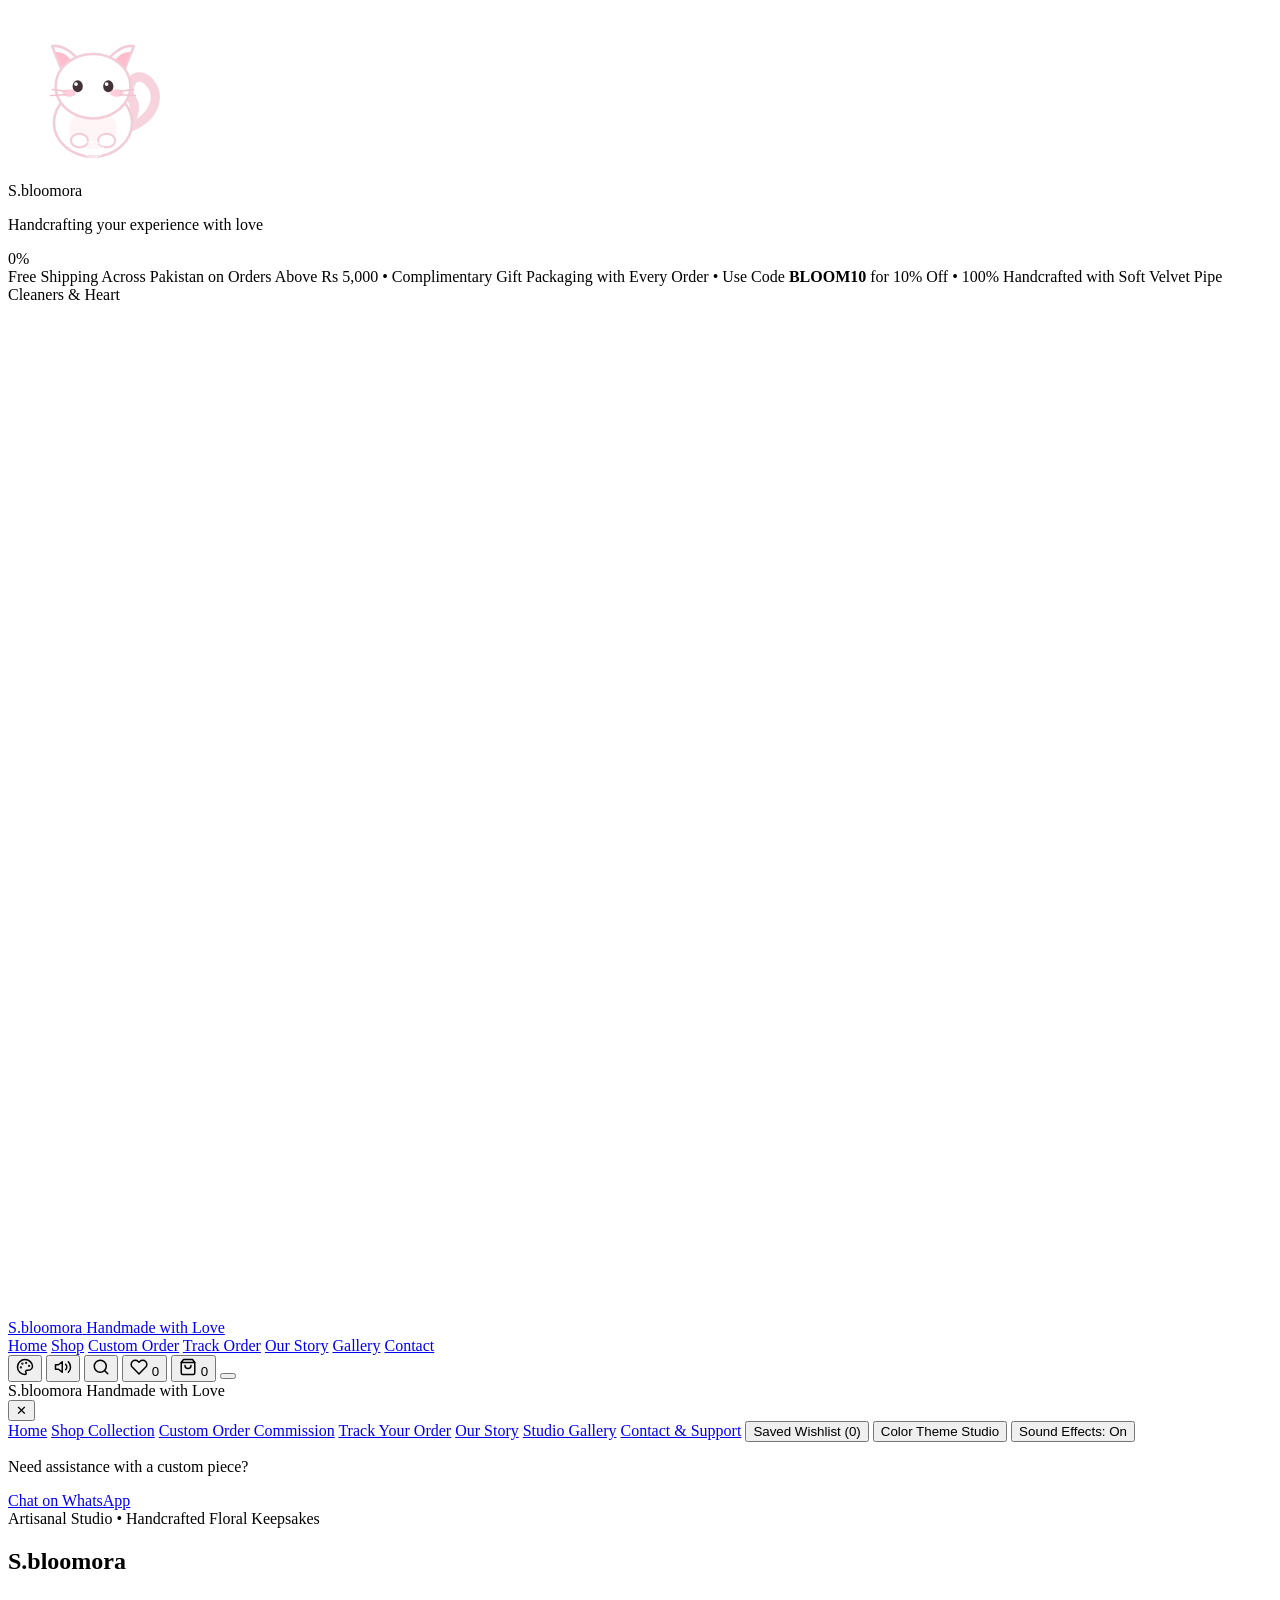
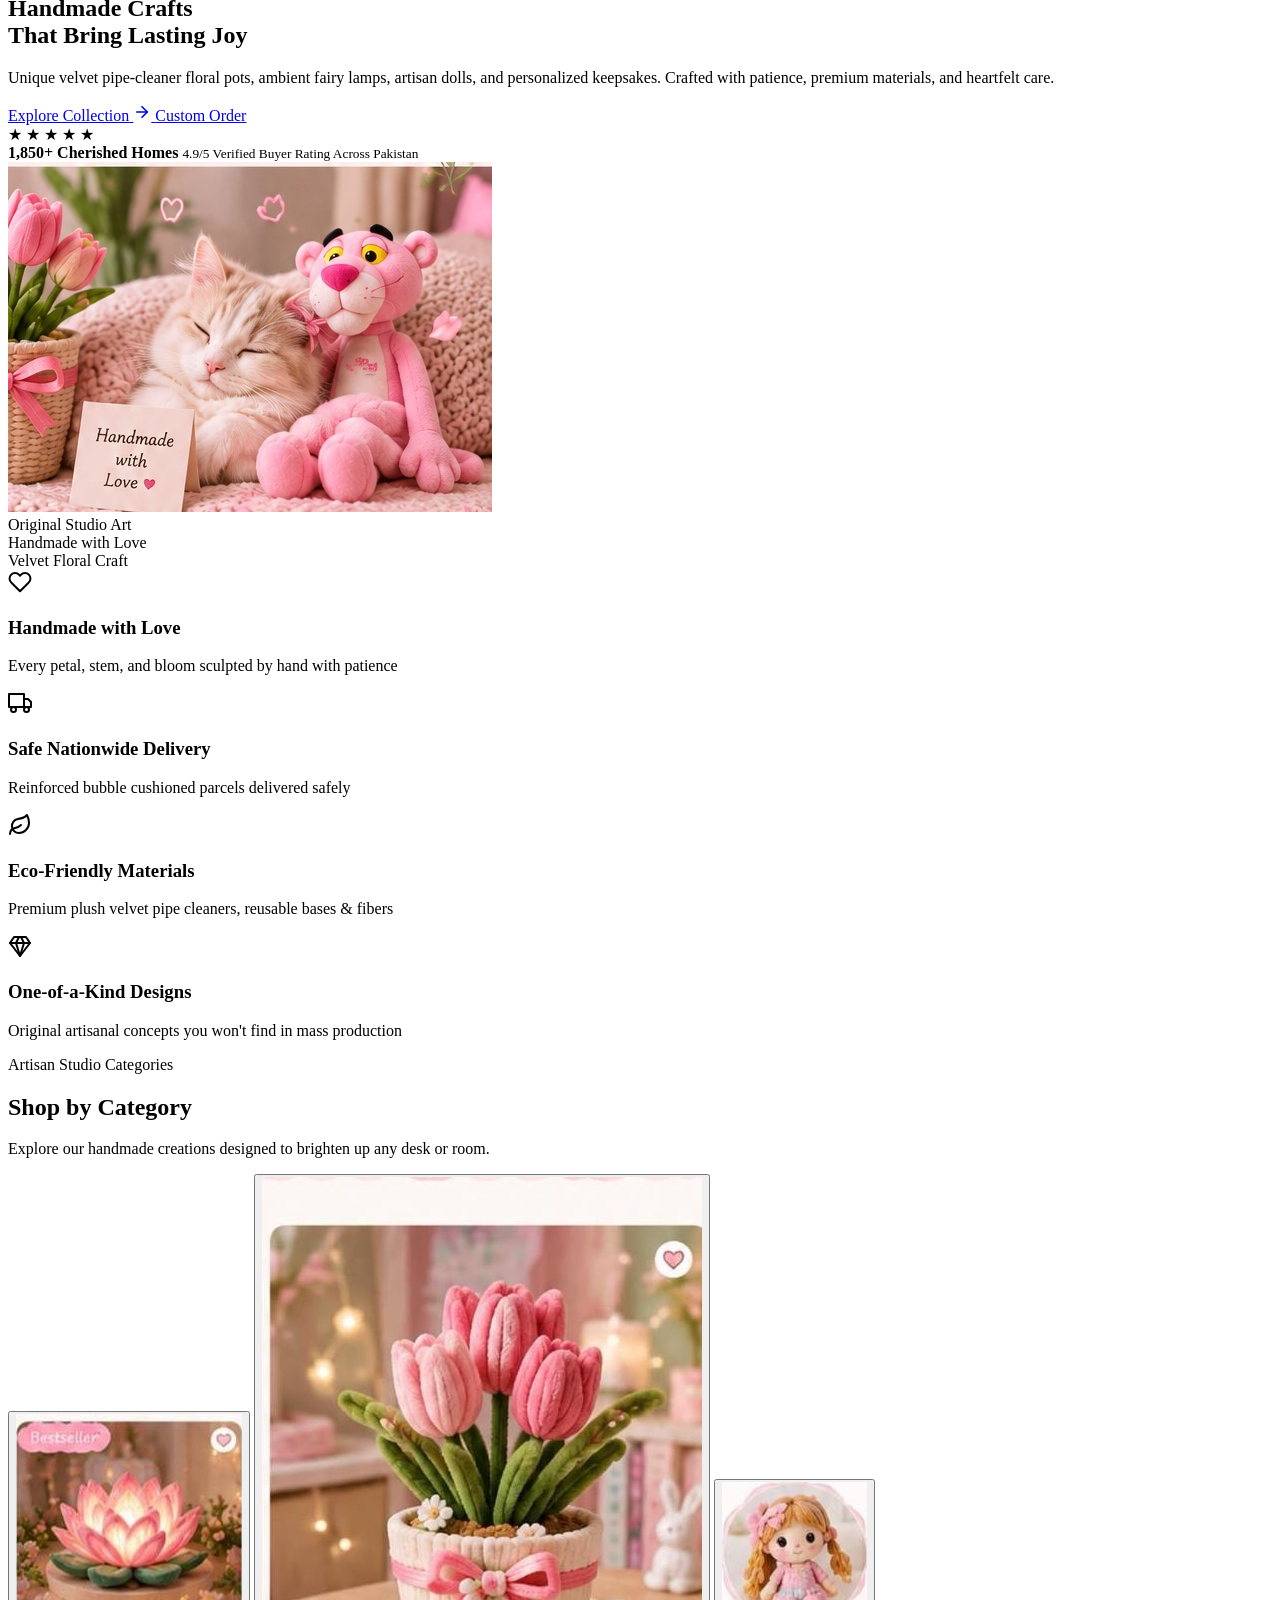
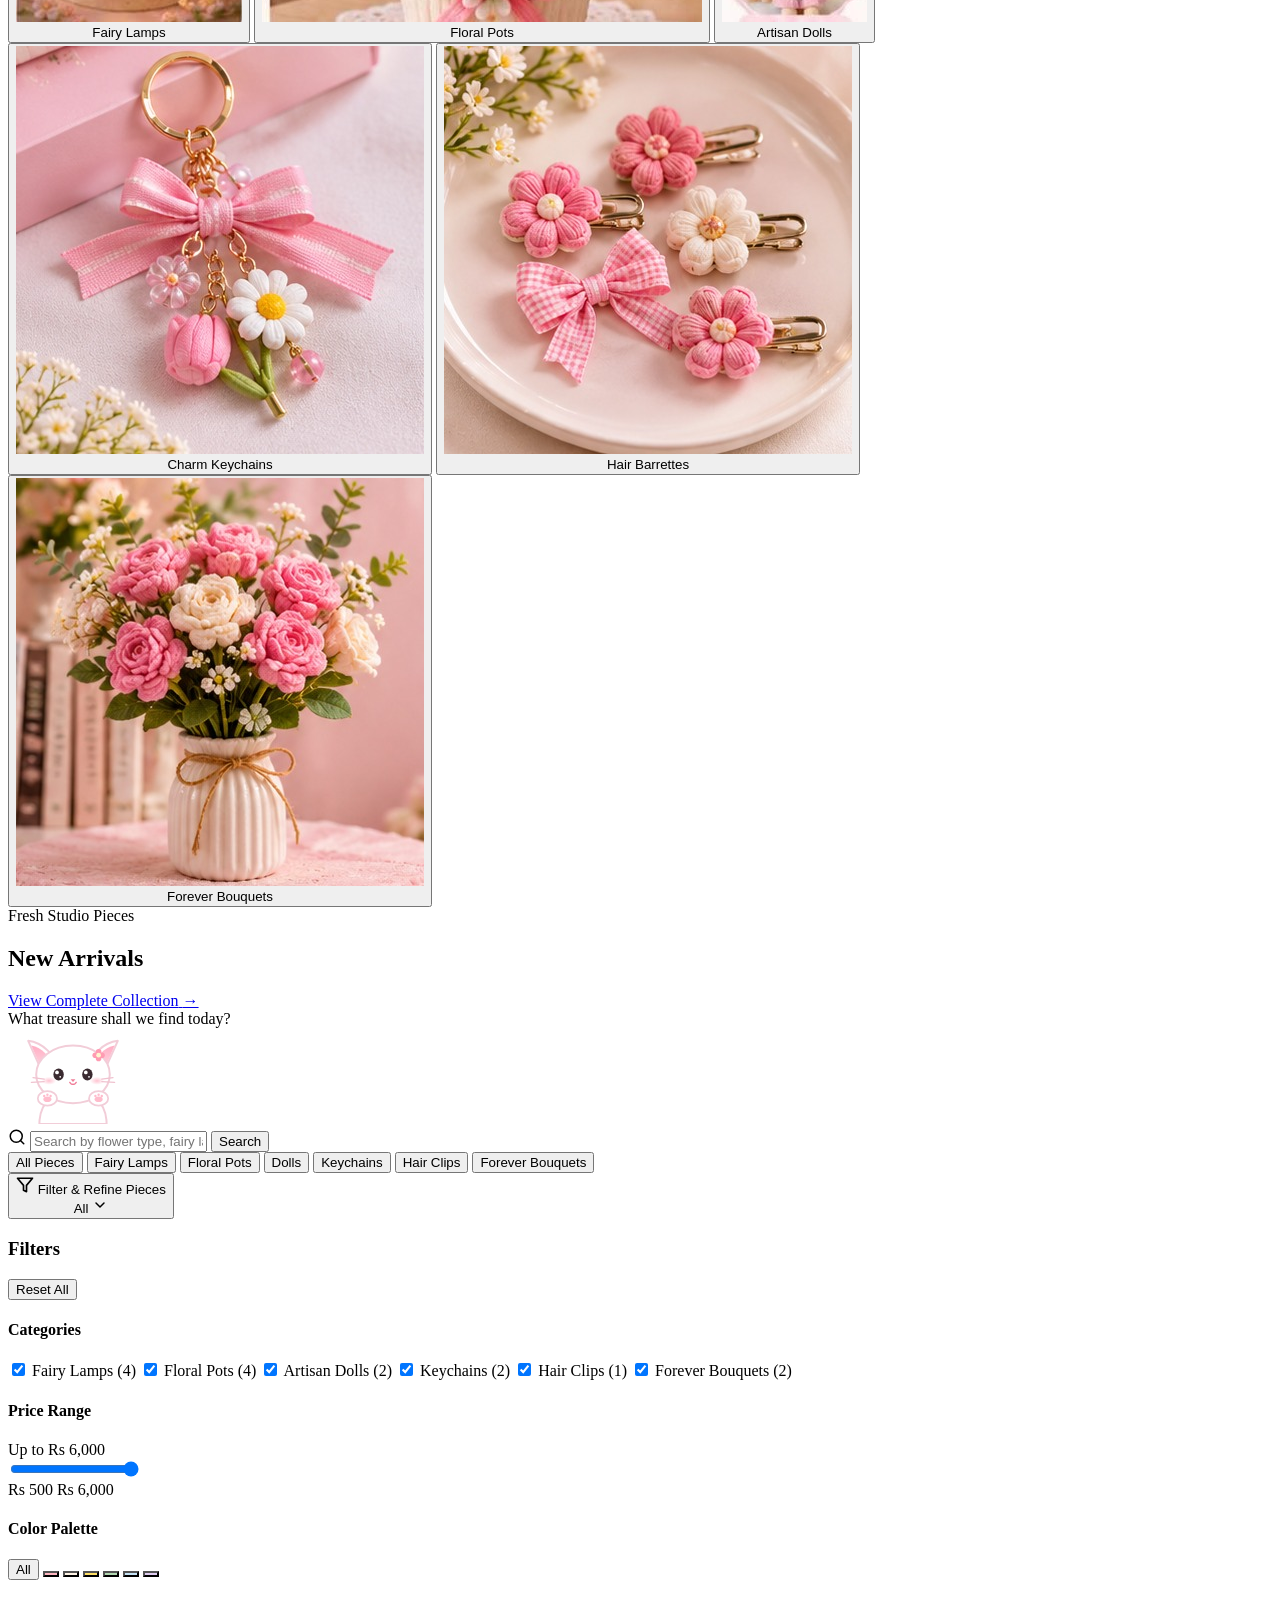
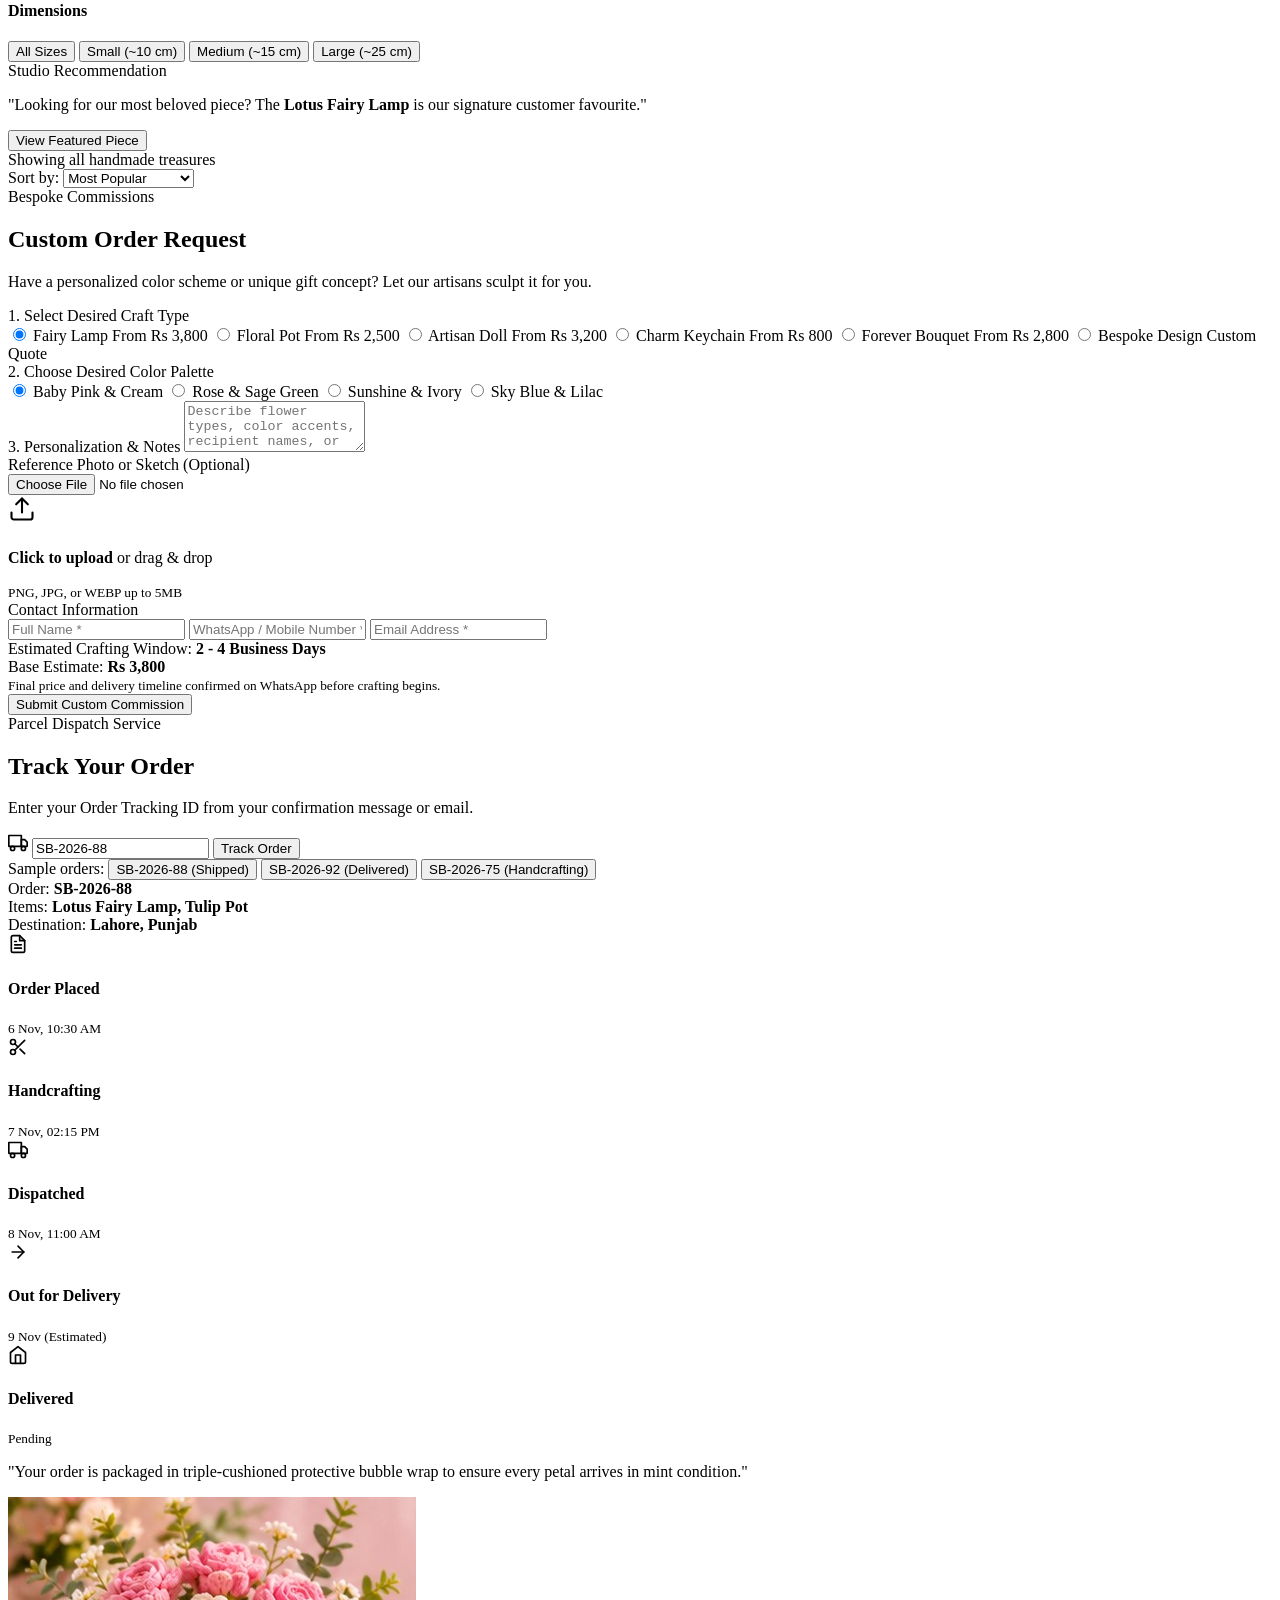
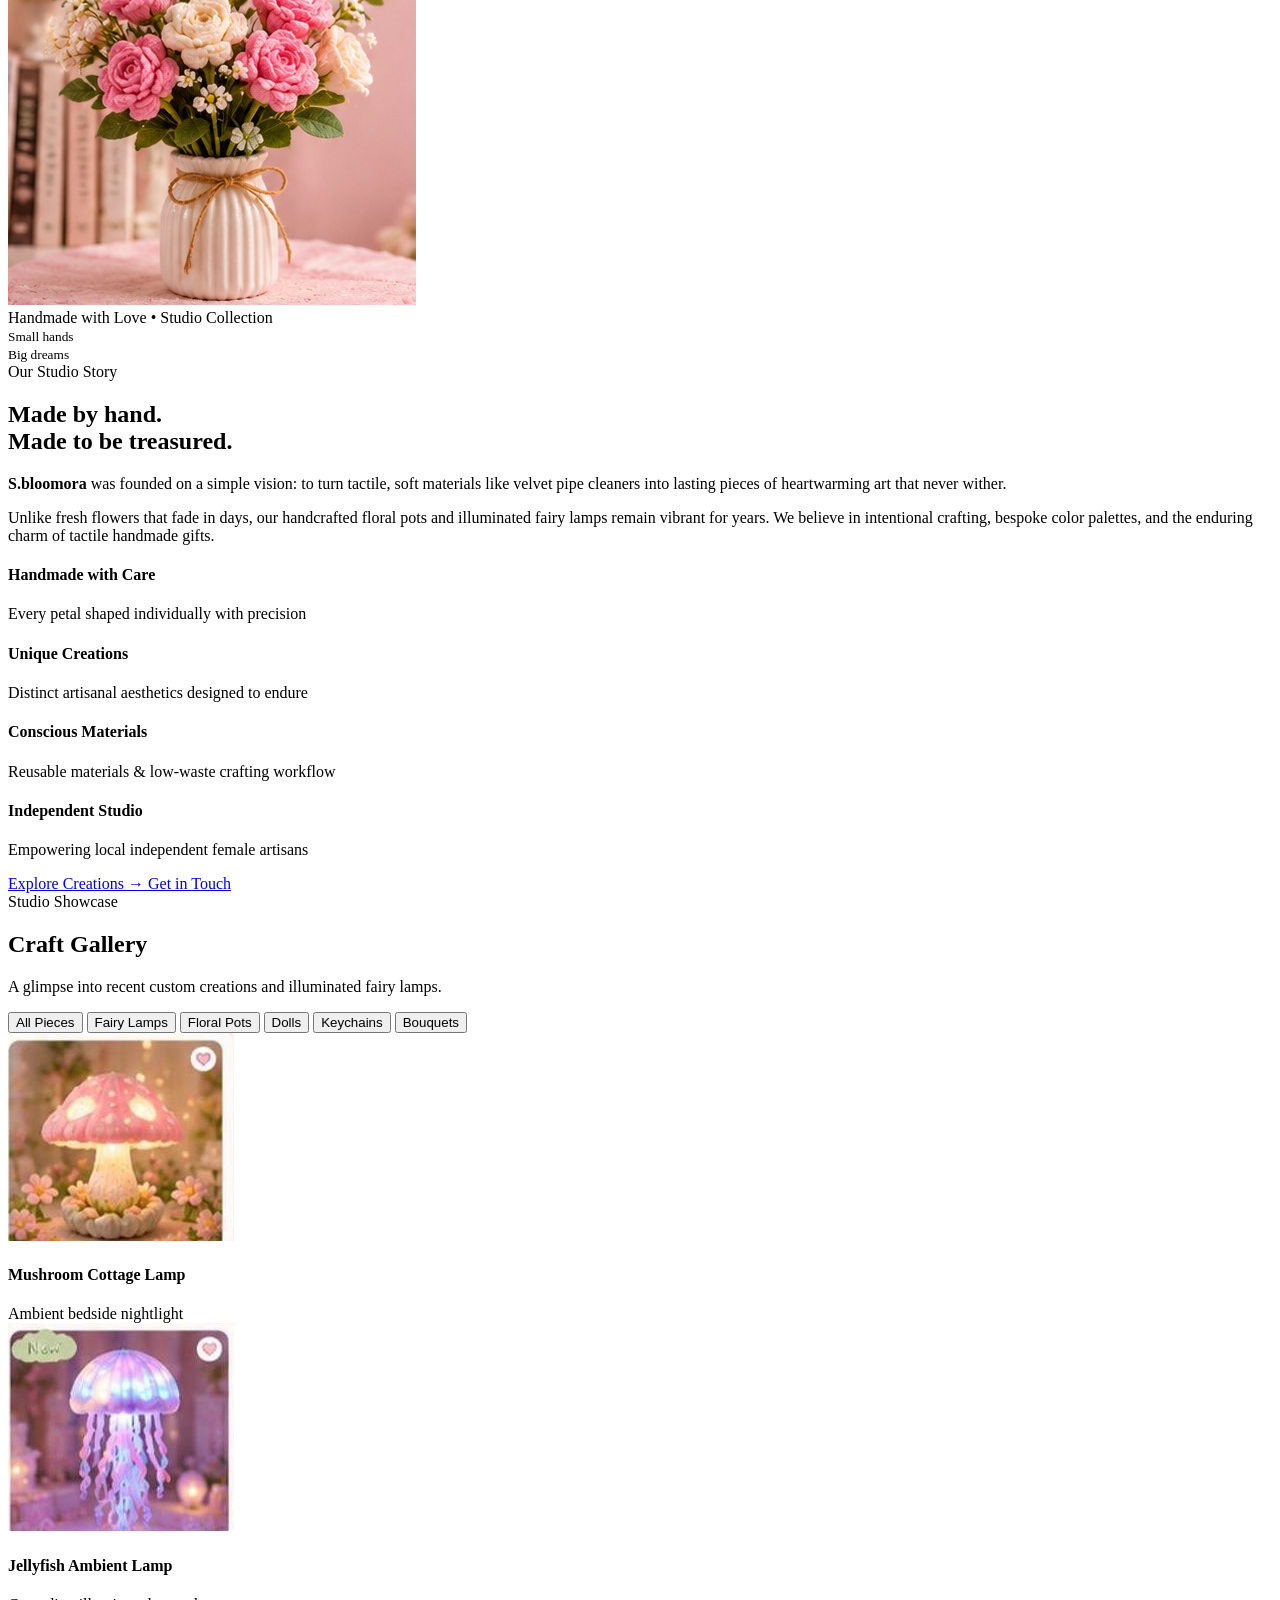
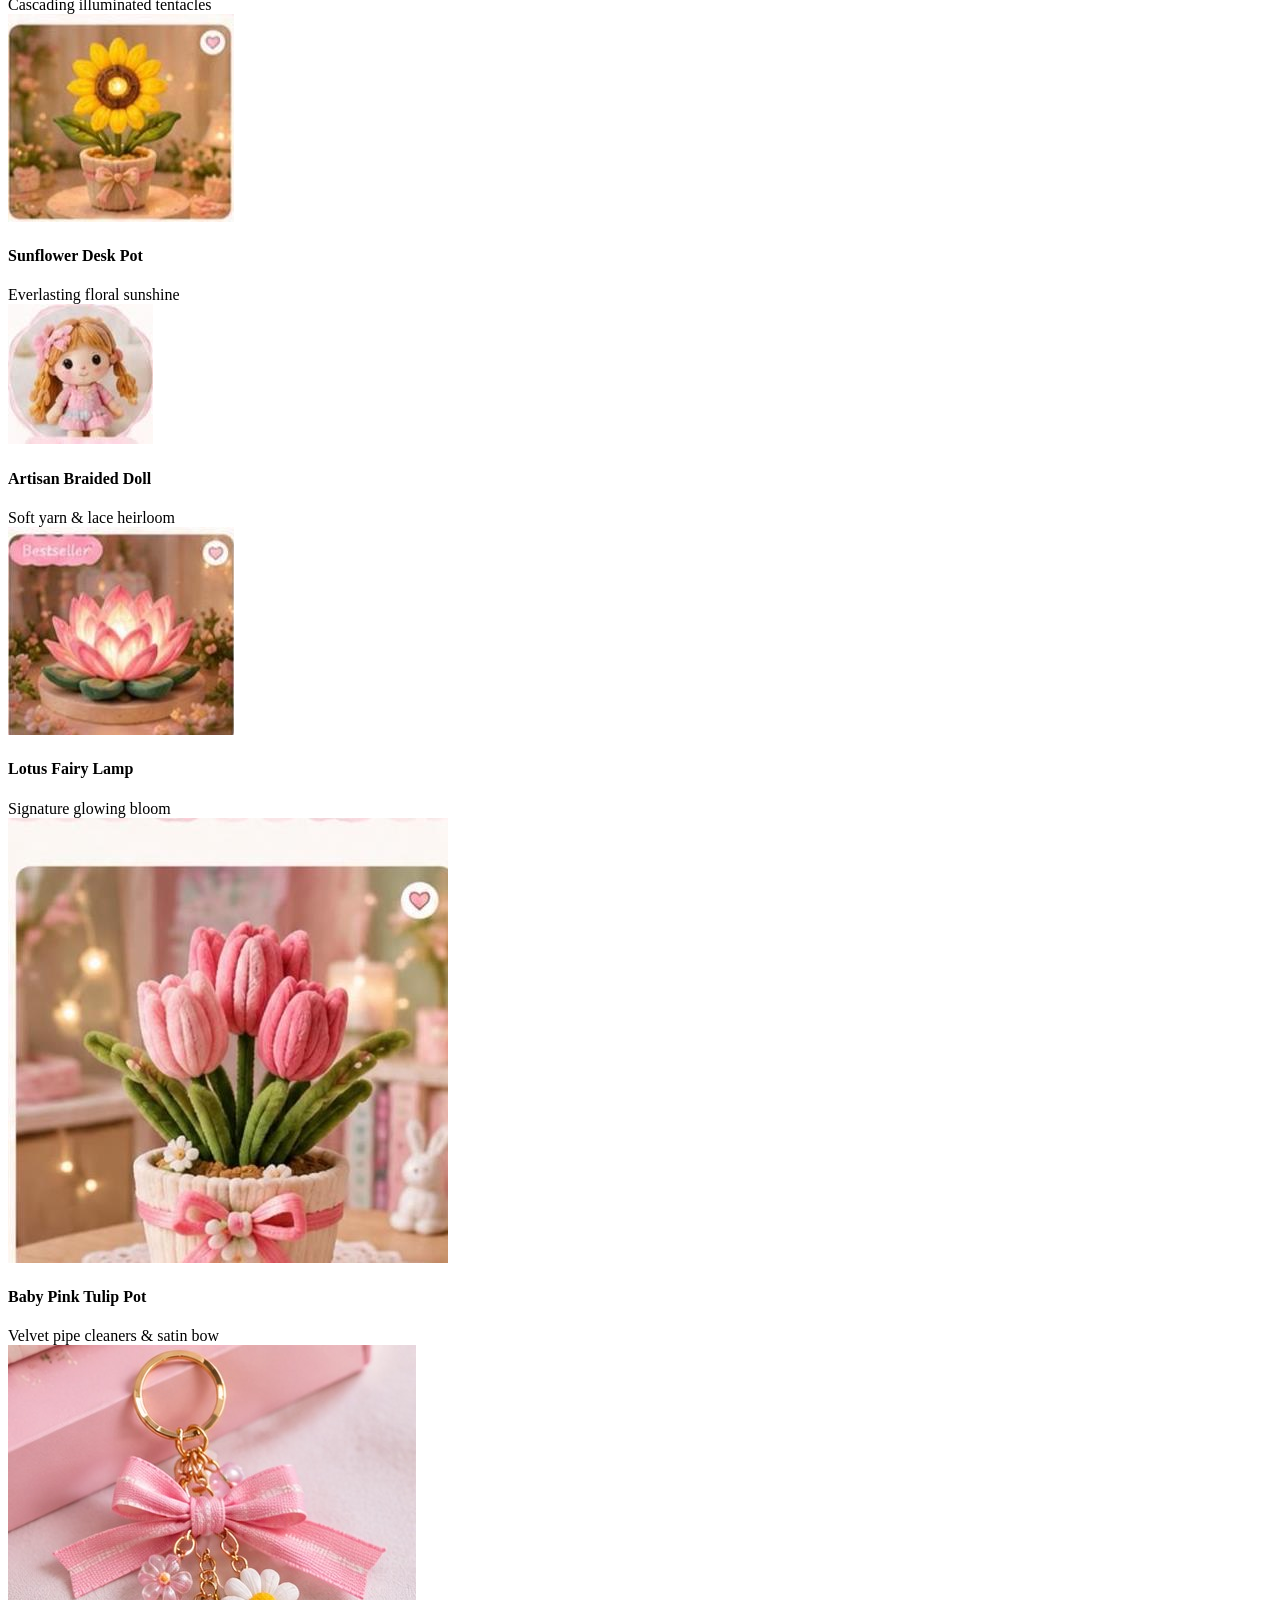
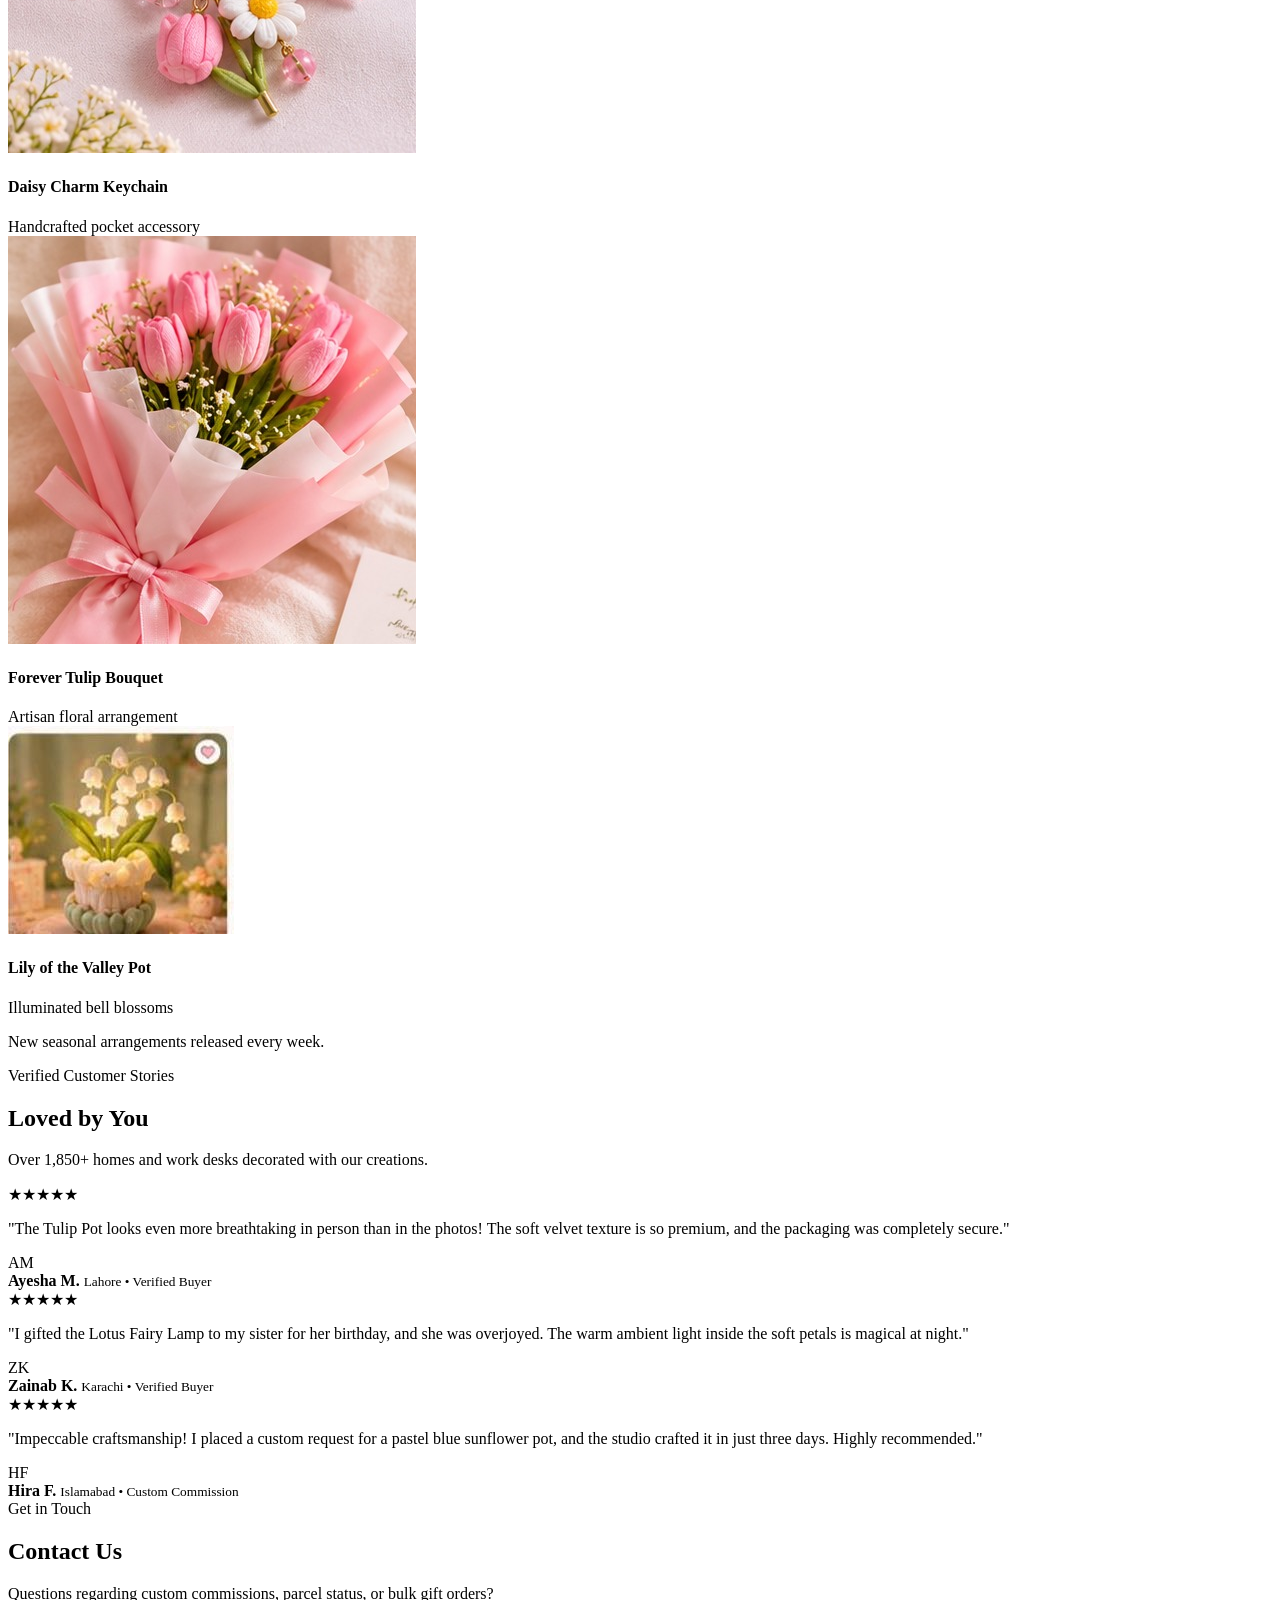
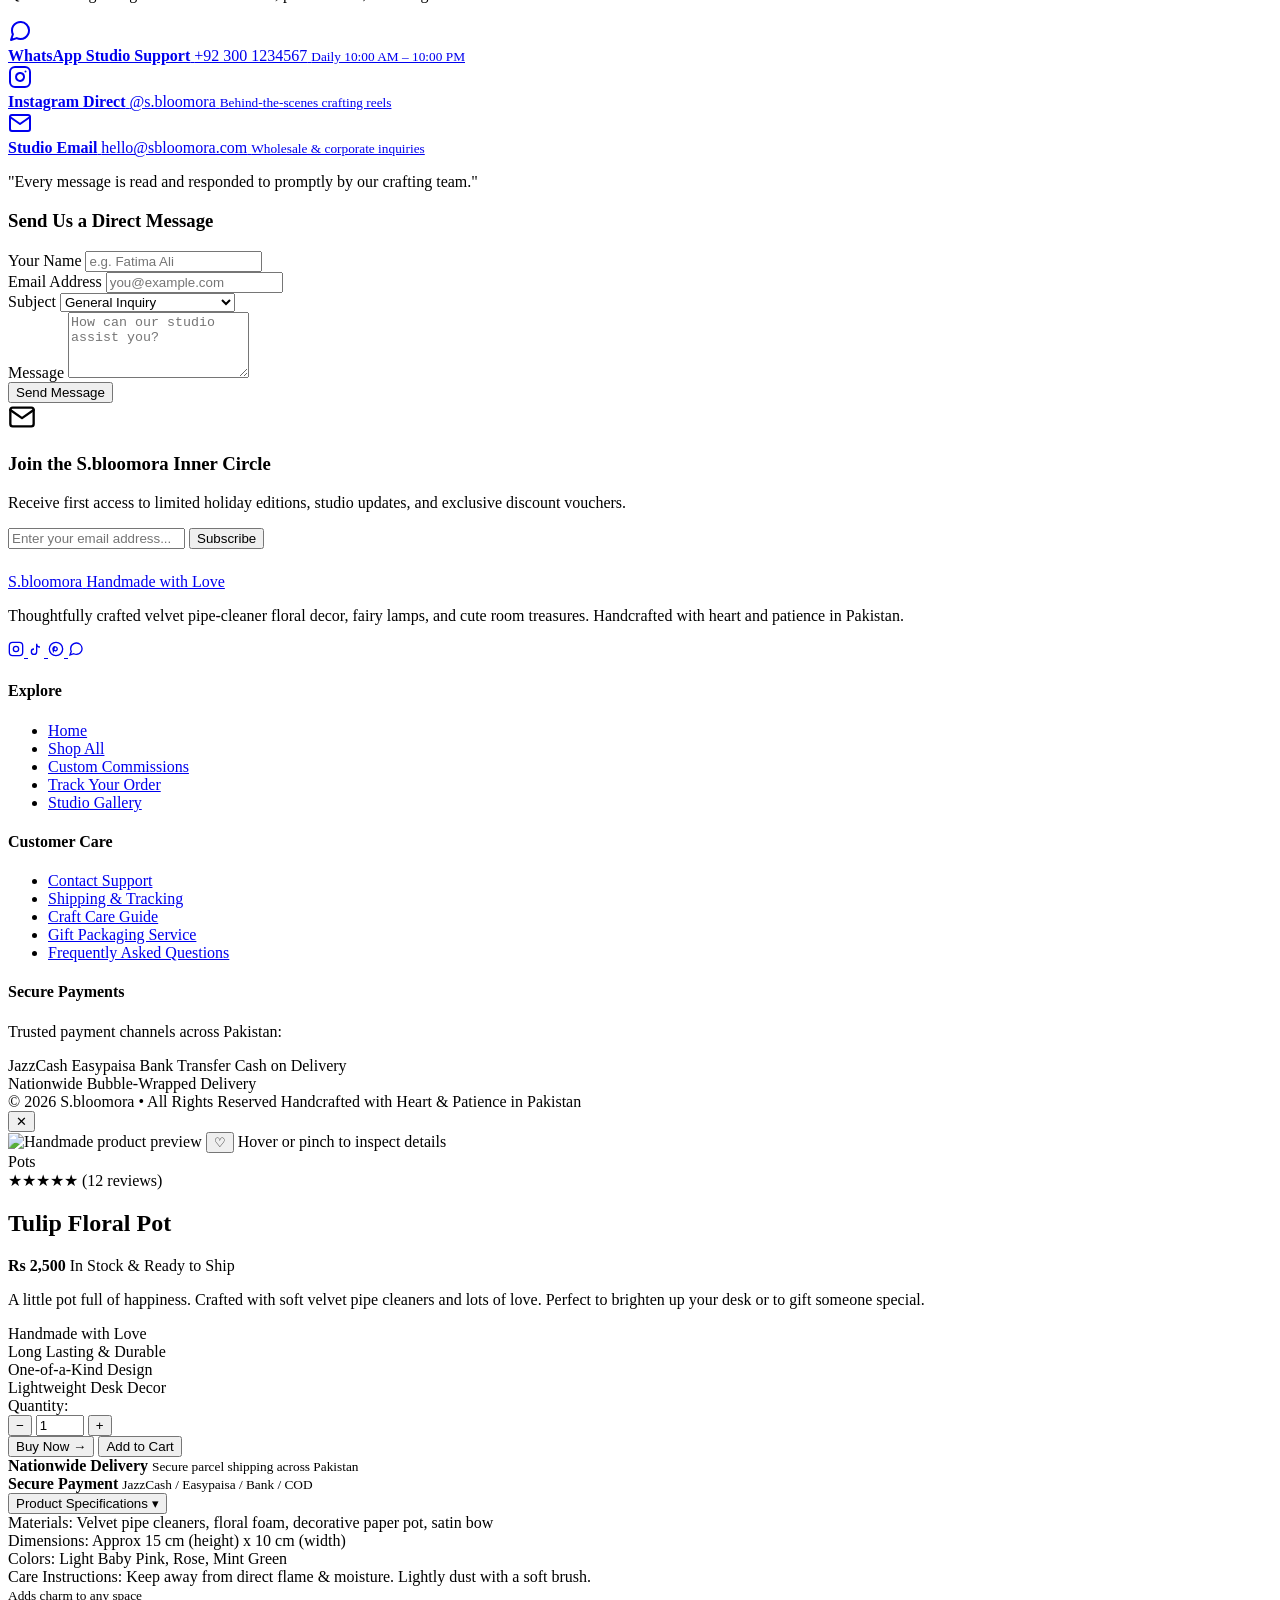
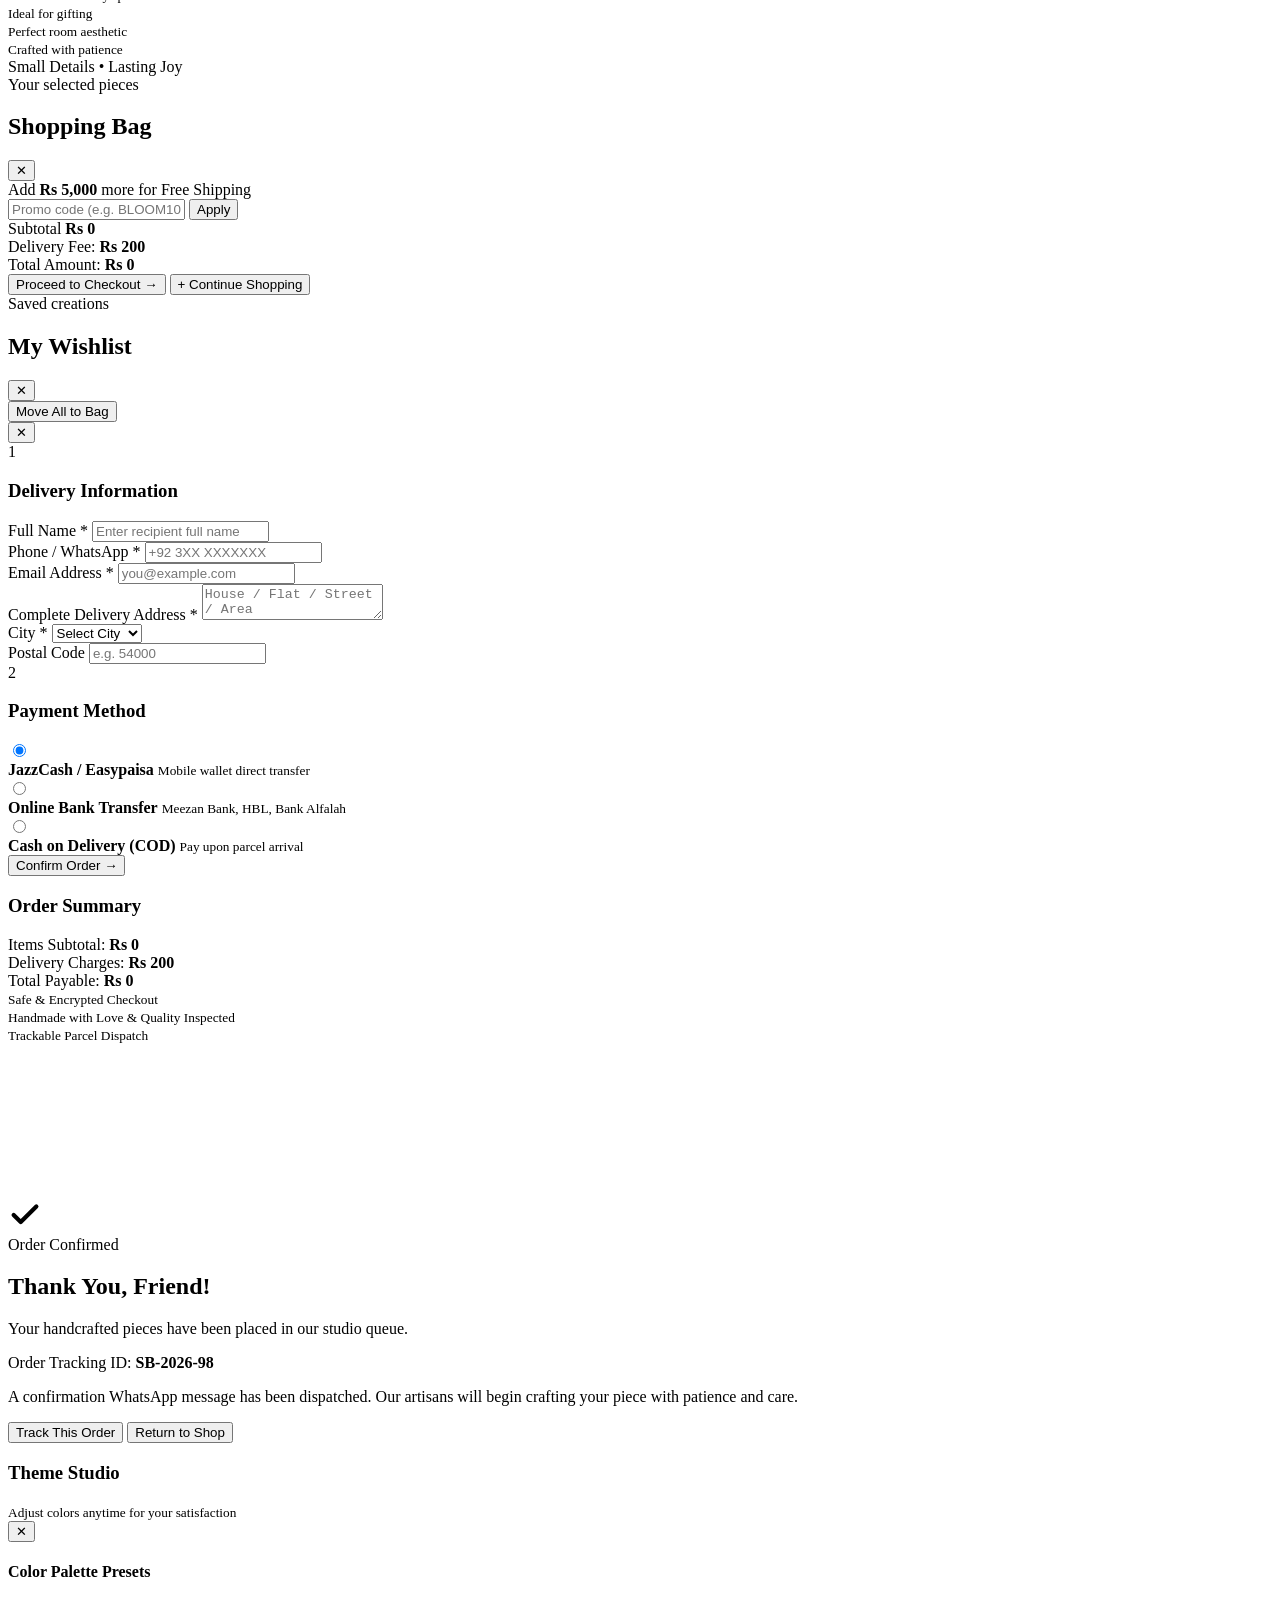
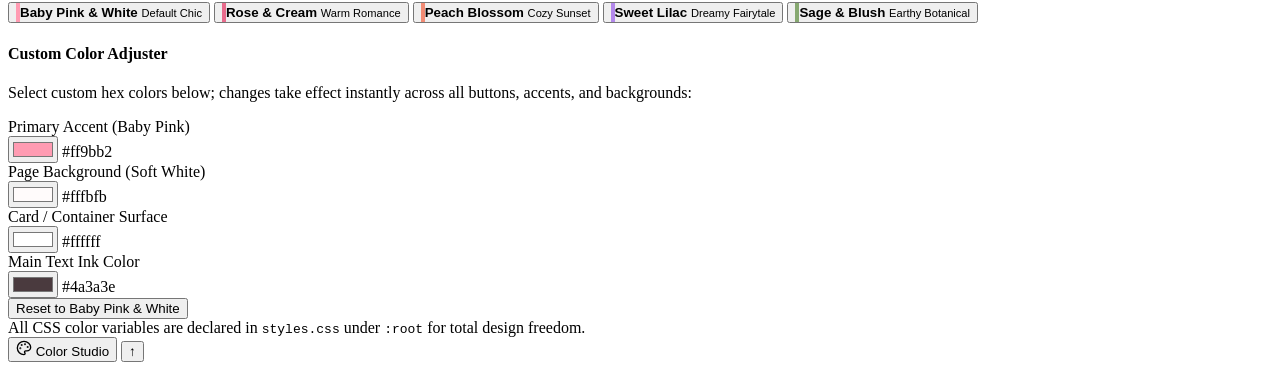
==== index.html @ 63b13da6 "Add files via upload" ====
<!DOCTYPE html>
<html lang="en" data-theme="baby-pink">
<head>
  <meta charset="UTF-8" />
  <meta name="viewport" content="width=device-width, initial-scale=1.0" />
  <title>S.bloomora | Luxury Handcrafted Floral Decor & Fairy Lamps</title>
  <meta name="description" content="Discover premium handcrafted velvet pipe-cleaner floral pots, ambient fairy lamps, artisan dolls, and bespoke keepsakes made with love." />
  <meta name="theme-color" content="#ff9bb2" />
  
  <!-- Favicon -->
  <link rel="icon" href="data:image/svg+xml,<svg xmlns=%22http://www.w3.org/2000/svg%22 viewBox=%220 0 100 100%22><circle cx=%2250%22 cy=%2250%22 r=%2245%22 fill=%22%23ff9bb2%22/><text y=%2266%22 x=%2250%22 font-size=%2250%22 text-anchor=%22middle%22 fill=%22%23ffffff%22 font-family=%22Georgia%22>S</text></svg>">

  <!-- Google Fonts: Editorial Serif + Modern Clean Sans -->
  <link rel="preconnect" href="https://fonts.googleapis.com">
  <link rel="preconnect" href="https://fonts.gstatic.com" crossorigin>
  <link href="https://fonts.googleapis.com/css2?family=Caveat:wght@600;700&family=Nunito:ital,wght@0,300;0,400;0,500;0,600;0,700;0,800;0,900;1,400;1,700&family=Playfair+Display:ital,wght@0,500;0,600;0,700;0,800;1,500;1,600;1,700&display=swap" rel="stylesheet">
  
  <!-- Core Stylesheet -->
  <link rel="stylesheet" href="styles.css"/>
</head>
<body>

  <!-- Floating Cursor Dot (Desktop) -->
  <div class="custom-cursor" id="customCursor" aria-hidden="true">
    <span class="cursor-dot"></span>
  </div>

  <!-- BESPOKE ANIMATED CAT PRELOADER (Luxury Boutique) -->
  <div class="preloader" id="preloader" role="status" aria-label="Loading S.bloomora">
    <div class="cat-loader-wrap">
      <div class="cat-animation-stage">
        <svg class="animated-cat-svg" viewBox="0 0 200 200" width="170" height="170" fill="none" xmlns="http://www.w3.org/2000/svg">
          <!-- Shadow -->
          <ellipse cx="100" cy="174" rx="60" ry="10" fill="var(--theme-border)" opacity="0.6" class="cat-shadow"/>
          
          <!-- Animated Cat Tail -->
          <path class="cat-tail" d="M136 142 C168 136, 185 104, 164 85 C148 72, 136 94, 146 108 C152 116, 148 132, 134 144" stroke="#f6d3dd" stroke-width="11" stroke-linecap="round" fill="none"/>
          
          <!-- Cat Body -->
          <ellipse cx="100" cy="135" rx="46" ry="40" fill="#ffffff" stroke="#f2cdd8" stroke-width="3"/>
          <ellipse cx="100" cy="142" rx="28" ry="24" fill="#fff5f7"/>
          
          <!-- Cat Head Group (Bobs gently) -->
          <g class="cat-head-group">
            <!-- Left Ear with twitch -->
            <path class="cat-ear-left" d="M68 85 L52 45 C65 42, 85 58, 88 72 Z" fill="#ffffff" stroke="#f2cdd8" stroke-width="3" stroke-linejoin="round"/>
            <path d="M66 78 L56 52 C65 50, 78 62, 80 72 Z" fill="#ffbccc"/>
            
            <!-- Right Ear with twitch -->
            <path class="cat-ear-right" d="M132 85 L148 45 C135 42, 115 58, 112 72 Z" fill="#ffffff" stroke="#f2cdd8" stroke-width="3" stroke-linejoin="round"/>
            <path d="M134 78 L144 52 C135 50, 122 62, 120 72 Z" fill="#ffbccc"/>
            
            <!-- Head Base -->
            <ellipse cx="100" cy="92" rx="44" ry="38" fill="#ffffff" stroke="#f2cdd8" stroke-width="3"/>
            
            <!-- Satin Bow on Ear -->
            <g class="cat-bow" transform="translate(132, 58) scale(0.8)">
              <path d="M0 0 C-15 -10, -20 10, 0 0 Z" fill="var(--theme-primary)"/>
              <path d="M0 0 C15 -10, 20 10, 0 0 Z" fill="var(--theme-primary)"/>
              <circle cx="0" cy="0" r="4.5" fill="var(--theme-primary-hover)"/>
            </g>
            
            <!-- Blinking Kawaii Eyes -->
            <g class="cat-eyes-group">
              <ellipse class="cat-eye eye-left" cx="82" cy="92" rx="6" ry="7" fill="#443338"/>
              <circle class="cat-pupil pupil-left" cx="80" cy="89.5" r="2.2" fill="#ffffff"/>
              <ellipse class="cat-eye eye-right" cx="118" cy="92" rx="6" ry="7" fill="#443338"/>
              <circle class="cat-pupil pupil-right" cx="116" cy="89.5" r="2.2" fill="#ffffff"/>
            </g>
            
            <!-- Soft Blush Cheeks -->
            <ellipse cx="72" cy="100" rx="8" ry="4.5" fill="#ffaec4" opacity="0.6"/>
            <ellipse cx="128" cy="100" rx="8" ry="4.5" fill="#ffaec4" opacity="0.6"/>
            
            <!-- Velvet Nose & Sweet Smile -->
            <path d="M96 99 L104 99 L100 103 Z" fill="var(--theme-primary-hover)"/>
            <path d="M96 103 C97.5 106, 100 106, 100 104 C100 106, 102.5 106, 104 103" stroke="var(--theme-primary-hover)" stroke-width="1.8" stroke-linecap="round" fill="none"/>
            
            <!-- Delicate Whiskers -->
            <line x1="52" y1="96" x2="68" y2="98" stroke="#f0c2cf" stroke-width="1.8" stroke-linecap="round"/>
            <line x1="50" y1="103" x2="68" y2="102" stroke="#f0c2cf" stroke-width="1.8" stroke-linecap="round"/>
            <line x1="148" y1="96" x2="132" y2="98" stroke="#f0c2cf" stroke-width="1.8" stroke-linecap="round"/>
            <line x1="150" y1="103" x2="132" y2="102" stroke="#f0c2cf" stroke-width="1.8" stroke-linecap="round"/>
          </g>
          
          <!-- Cute Front Paws -->
          <ellipse class="cat-paw-left" cx="84" cy="156" rx="10" ry="8" fill="#ffffff" stroke="#f2cdd8" stroke-width="2.5"/>
          <ellipse class="cat-paw-right" cx="116" cy="156" rx="10" ry="8" fill="#ffffff" stroke="#f2cdd8" stroke-width="2.5"/>
          
          <!-- Pastel Yarn Ball rolling -->
          <g class="yarn-ball" transform="translate(100, 166)">
            <circle cx="0" cy="0" r="15" fill="var(--theme-primary)"/>
            <path d="M-11 -5 C-3 -13, 9 -9, 13 0" stroke="#ffffff" stroke-width="1.5" stroke-linecap="round" opacity="0.65" fill="none"/>
            <path d="M-13 3 C-7 11, 5 11, 11 5" stroke="#ffffff" stroke-width="1.5" stroke-linecap="round" opacity="0.65" fill="none"/>
            <path d="M-5 -13 C2 -5, 5 7, 3 13" stroke="#ffffff" stroke-width="1.5" stroke-linecap="round" opacity="0.65" fill="none"/>
            <path d="M12 5 C24 12, 38 4, 52 10" stroke="var(--theme-primary)" stroke-width="2" stroke-linecap="round" fill="none"/>
          </g>
        </svg>
      </div>

      <div class="loader-brand-title">S.bloomora</div>
      <p class="loader-tagline">Handcrafting your experience with love</p>

      <div class="loader-progress-container">
        <div class="loader-progress-track">
          <div class="loader-progress-fill" id="catLoaderProgress"></div>
        </div>
        <span class="loader-percent" id="catLoaderPercent">0%</span>
      </div>
    </div>
  </div>

  <!-- Announcement Bar (Clean Luxury Typography) -->
  <div class="announcement-bar">
    <div class="announcement-track">
      <span>Free Shipping Across Pakistan on Orders Above Rs 5,000</span>
      <span class="bullet">•</span>
      <span>Complimentary Gift Packaging with Every Order</span>
      <span class="bullet">•</span>
      <span>Use Code <strong>BLOOM10</strong> for 10% Off</span>
      <span class="bullet">•</span>
      <span>100% Handcrafted with Soft Velvet Pipe Cleaners & Heart</span>
    </div>
  </div>

  <!-- Header Navigation -->
  <header class="site-header" id="siteHeader">
    <!-- Top Scroll Progress Indicator -->
    <div class="scroll-progress-bar" id="scrollProgressBar" aria-hidden="true"></div>
    <div class="header-inner">
      <!-- Brand Logo -->
      <a href="#home" class="brand-logo" aria-label="S.bloomora Home">
        <div class="logo-mark">
          <svg class="bow-svg" viewBox="0 0 100 80" fill="none" xmlns="http://www.w3.org/2000/svg">
            <path d="M50 40C35 25 10 20 5 40C0 60 30 65 48 45" fill="var(--theme-primary)" opacity="0.9"/>
            <path d="M50 40C65 25 90 20 95 40C100 60 70 65 52 45" fill="var(--theme-primary)" opacity="0.9"/>
            <path d="M46 38C44 55 35 70 25 78C35 72 45 60 48 44" fill="var(--theme-primary-hover)"/>
            <path d="M54 38C56 55 65 70 75 78C65 72 55 60 52 44" fill="var(--theme-primary-hover)"/>
            <circle cx="50" cy="40" r="10" fill="var(--theme-primary)"/>
            <circle cx="50" cy="40" r="6" fill="#fff" opacity="0.6"/>
          </svg>
        </div>
        <div class="brand-text">
          <span class="brand-title">S.bloomora</span>
          <span class="brand-slogan">Handmade with Love</span>
        </div>
      </a>

      <!-- Desktop Navigation Menu -->
      <nav class="main-nav" id="mainNav" aria-label="Main Navigation">
        <a href="#home" class="nav-link active">Home</a>
        <a href="#shop" class="nav-link">Shop</a>
        <a href="#custom-order" class="nav-link highlight-pill">Custom Order</a>
        <a href="#track-order" class="nav-link">Track Order</a>
        <a href="#about" class="nav-link">Our Story</a>
        <a href="#gallery" class="nav-link">Gallery</a>
        <a href="#contact" class="nav-link">Contact</a>
      </nav>

      <!-- Header Action Buttons (Refined SVG Icons) -->
      <div class="header-actions">
        <!-- Live Color Theme Studio Toggle -->
        <button class="action-btn theme-toggle-btn" id="themeStudioToggle" title="Color Theme Studio" aria-label="Open Theme Studio">
          <svg width="18" height="18" viewBox="0 0 24 24" fill="none" stroke="currentColor" stroke-width="2" stroke-linecap="round" stroke-linejoin="round">
            <circle cx="13.5" cy="6.5" r=".5" fill="currentColor"></circle>
            <circle cx="17.5" cy="10.5" r=".5" fill="currentColor"></circle>
            <circle cx="8.5" cy="7.5" r=".5" fill="currentColor"></circle>
            <circle cx="6.5" cy="12.5" r=".5" fill="currentColor"></circle>
            <path d="M12 2C6.5 2 2 6.5 2 12s4.5 10 10 10c.926 0 1.648-.746 1.648-1.688 0-.437-.18-.835-.437-1.125-.29-.289-.438-.652-.438-1.125a1.64 1.64 0 0 1 1.668-1.668h1.996c3.051 0 5.563-2.512 5.563-5.562C22 6.5 17.5 2 12 2z"></path>
          </svg>
        </button>

        <!-- Sound Effects Toggle -->
        <button class="action-btn sound-toggle-btn" id="soundToggle" title="Toggle audio feedback" aria-label="Toggle Sound Effects">
          <svg id="soundSvgOn" width="18" height="18" viewBox="0 0 24 24" fill="none" stroke="currentColor" stroke-width="2" stroke-linecap="round" stroke-linejoin="round">
            <polygon points="11 5 6 9 2 9 2 15 6 15 11 19 11 5"></polygon>
            <path d="M15.54 8.46a5 5 0 0 1 0 7.07"></path>
            <path d="M19.07 4.93a10 10 0 0 1 0 14.14"></path>
          </svg>
        </button>

        <!-- Search Button -->
        <button class="action-btn search-trigger-btn" id="headerSearchBtn" title="Search catalogue" aria-label="Search">
          <svg width="18" height="18" viewBox="0 0 24 24" fill="none" stroke="currentColor" stroke-width="2" stroke-linecap="round" stroke-linejoin="round">
            <circle cx="11" cy="11" r="8"></circle>
            <line x1="21" y1="21" x2="16.65" y2="16.65"></line>
          </svg>
        </button>

        <!-- Wishlist Button -->
        <button class="action-btn wishlist-btn" id="wishlistToggle" title="View Wishlist" aria-label="Open Wishlist">
          <svg width="18" height="18" viewBox="0 0 24 24" fill="none" stroke="currentColor" stroke-width="2" stroke-linecap="round" stroke-linejoin="round">
            <path d="M20.84 4.61a5.5 5.5 0 0 0-7.78 0L12 5.67l-1.06-1.06a5.5 5.5 0 0 0-7.78 7.78l1.06 1.06L12 21.23l7.78-7.78 1.06-1.06a5.5 5.5 0 0 0 0-7.78z"></path>
          </svg>
          <span class="badge-count" id="wishlistCount">0</span>
        </button>

        <!-- Shopping Cart Button -->
        <button class="action-btn cart-btn" id="cartToggle" title="Shopping Bag" aria-label="Open Shopping Cart">
          <svg width="18" height="18" viewBox="0 0 24 24" fill="none" stroke="currentColor" stroke-width="2" stroke-linecap="round" stroke-linejoin="round">
            <path d="M6 2L3 6v14a2 2 0 0 0 2 2h14a2 2 0 0 0 2-2V6l-3-4z"></path>
            <line x1="3" y1="6" x2="21" y2="6"></line>
            <path d="M16 10a4 4 0 0 1-8 0"></path>
          </svg>
          <span class="badge-count" id="cartCount">0</span>
        </button>

        <!-- Mobile Menu Hamburger Button -->
        <button class="mobile-menu-btn" id="mobileMenuBtn" aria-label="Toggle navigation menu" aria-expanded="false">
          <span class="hamburger-line"></span>
          <span class="hamburger-line"></span>
          <span class="hamburger-line"></span>
        </button>
      </div>
    </div>
  </header>

  <!-- Mobile Navigation Drawer -->
  <div class="mobile-drawer-backdrop" id="mobileBackdrop"></div>
  <aside class="mobile-nav-drawer" id="mobileDrawer">
    <div class="mobile-drawer-header">
      <div class="brand-text">
        <span class="brand-title">S.bloomora</span>
        <span class="brand-slogan">Handmade with Love</span>
      </div>
      <button class="drawer-close-btn" id="closeMobileNav" aria-label="Close menu">✕</button>
    </div>
    <div class="mobile-nav-links">
      <a href="#home" class="mobile-link">Home</a>
      <a href="#shop" class="mobile-link">Shop Collection</a>
      <a href="#custom-order" class="mobile-link">Custom Order Commission</a>
      <a href="#track-order" class="mobile-link">Track Your Order</a>
      <a href="#about" class="mobile-link">Our Story</a>
      <a href="#gallery" class="mobile-link">Studio Gallery</a>
      <a href="#contact" class="mobile-link">Contact & Support</a>
      <button type="button" class="mobile-link mobile-action-link" id="mobileWishlistBtn">
        <span>Saved Wishlist (<span id="mobileWishCount">0</span>)</span>
      </button>
      <button type="button" class="mobile-link mobile-action-link" id="mobileThemeBtn">
        <span>Color Theme Studio</span>
      </button>
      <button type="button" class="mobile-link mobile-action-link" id="mobileSoundBtn">
        <span id="mobileSoundLabel">Sound Effects: On</span>
      </button>
    </div>
    <div class="mobile-drawer-footer">
      <p class="drawer-note">Need assistance with a custom piece?</p>
      <a href="https://wa.me/923001234567" target="_blank" class="btn btn-secondary btn-sm full-width">
        Chat on WhatsApp
      </a>
    </div>
  </aside>

  <!-- Main Content Container -->
  <main id="mainContent">

    <!-- HERO SECTION (Ref 3 Layout with Realistic Artisanal Aesthetics) -->
    <section class="hero-section" id="home">
      <!-- Floating Botanical Petals Layer -->
      <div class="hero-petals-layer" aria-hidden="true">
        <span class="petal petal-1"></span>
        <span class="petal petal-2"></span>
        <span class="petal petal-3"></span>
        <span class="petal petal-4"></span>
        <span class="petal petal-5"></span>
        <span class="petal petal-6"></span>
      </div>

      <div class="container hero-container">
        <!-- Hero Text Content -->
        <div class="hero-content">
          <div class="hero-tag-badge reveal-on-scroll" style="--reveal-delay: 0.1s;">
            <span class="tag-dot"></span>
            <span>Artisanal Studio • Handcrafted Floral Keepsakes</span>
          </div>

          <h1 class="hero-title reveal-on-scroll" style="--reveal-delay: 0.2s;">
            <span class="brand-gradient-text">S.bloomora</span>
          </h1>

          <h2 class="hero-subtitle reveal-on-scroll" style="--reveal-delay: 0.3s;">
            Handmade Crafts<br>That Bring Lasting Joy
          </h2>

          <p class="hero-description reveal-on-scroll" style="--reveal-delay: 0.4s;">
            Unique velvet pipe-cleaner floral pots, ambient fairy lamps, artisan dolls, and personalized keepsakes. Crafted with patience, premium materials, and heartfelt care.
          </p>

          <div class="hero-cta-group reveal-on-scroll" style="--reveal-delay: 0.5s;">
            <a href="#shop" class="btn btn-primary btn-lg shadow-glow btn-shimmer" id="heroExploreBtn">
              <span>Explore Collection</span>
              <svg width="18" height="18" viewBox="0 0 24 24" fill="none" stroke="currentColor" stroke-width="2.2" stroke-linecap="round" stroke-linejoin="round"><line x1="5" y1="12" x2="19" y2="12"></line><polyline points="12 5 19 12 12 19"></polyline></svg>
            </a>
            <a href="#custom-order" class="btn btn-outline btn-lg" id="heroCustomOrderBtn">
              <span>Custom Order</span>
            </a>
          </div>

          <!-- Trust Proof Mini Stats -->
          <div class="hero-trust-bar reveal-on-scroll" style="--reveal-delay: 0.6s;">
            <div class="trust-stars-row">
              <span class="star-filled">★</span>
              <span class="star-filled">★</span>
              <span class="star-filled">★</span>
              <span class="star-filled">★</span>
              <span class="star-filled">★</span>
            </div>
            <div class="trust-text">
              <strong>1,850+ Cherished Homes</strong>
              <small>4.9/5 Verified Buyer Rating Across Pakistan</small>
            </div>
          </div>
        </div>

        <!-- Hero Visual Showcase with Kitten & Tulip Pot (Ref 3) -->
        <div class="hero-visual reveal-on-scroll" style="--reveal-delay: 0.35s;">
          <div class="hero-image-card" id="heroImageCard">
            <!-- Radiant Ambient Aura Glow -->
            <div class="hero-ambient-glow" aria-hidden="true"></div>
            <div class="hero-blob-bg"></div>
            <img src="assets/cat-hero.jpg" alt="Handmade tulip pot and cozy plush setting with kitten" class="hero-main-img" />
            
            <!-- Elegant Boutique Badges with Organic Parallax -->
            <div class="sticker-badge badge-paw" data-parallax-speed="1.4">
              <div class="sticker-text">Original Studio Art</div>
            </div>

            <div class="sticker-badge badge-tag" data-parallax-speed="-1.2">
              <div class="tag-text">Handmade with Love</div>
            </div>

            <div class="sticker-badge badge-discount" data-parallax-speed="0.9">
              <div class="discount-text">Velvet Floral Craft</div>
            </div>
          </div>
        </div>
      </div>
    </section>

    <!-- VALUE PROPOSITIONS RIBBON (Bespoke SVG Vector Icons) -->
    <section class="benefits-ribbon">
      <div class="container">
        <div class="benefits-grid">
          <!-- Benefit 1: Handmade with Love -->
          <div class="benefit-card reveal-on-scroll" style="--reveal-delay: 0.05s;">
            <div class="benefit-badge">
              <svg width="24" height="24" viewBox="0 0 24 24" fill="none" stroke="currentColor" stroke-width="2" stroke-linecap="round" stroke-linejoin="round">
                <path d="M20.84 4.61a5.5 5.5 0 0 0-7.78 0L12 5.67l-1.06-1.06a5.5 5.5 0 0 0-7.78 7.78l1.06 1.06L12 21.23l7.78-7.78 1.06-1.06a5.5 5.5 0 0 0 0-7.78z"></path>
              </svg>
            </div>
            <div class="benefit-info">
              <h3>Handmade with Love</h3>
              <p>Every petal, stem, and bloom sculpted by hand with patience</p>
            </div>
          </div>

          <!-- Benefit 2: Safe Nationwide Delivery -->
          <div class="benefit-card reveal-on-scroll" style="--reveal-delay: 0.15s;">
            <div class="benefit-badge">
              <svg width="24" height="24" viewBox="0 0 24 24" fill="none" stroke="currentColor" stroke-width="2" stroke-linecap="round" stroke-linejoin="round">
                <rect x="1" y="3" width="15" height="13"></rect>
                <polygon points="16 8 20 8 23 11 23 16 16 16 8"></polygon>
                <circle cx="5.5" cy="18.5" r="2.5"></circle>
                <circle cx="18.5" cy="18.5" r="2.5"></circle>
              </svg>
            </div>
            <div class="benefit-info">
              <h3>Safe Nationwide Delivery</h3>
              <p>Reinforced bubble cushioned parcels delivered safely</p>
            </div>
          </div>

          <!-- Benefit 3: Eco-Friendly Materials -->
          <div class="benefit-card reveal-on-scroll" style="--reveal-delay: 0.25s;">
            <div class="benefit-badge">
              <svg width="24" height="24" viewBox="0 0 24 24" fill="none" stroke="currentColor" stroke-width="2" stroke-linecap="round" stroke-linejoin="round">
                <path d="M11 20A7 7 0 0 1 9.8 6.1C15.5 5 17 4.48 19 2c1 2 2 4.18 2 8 0 5.5-4.78 10-10 10Z"></path>
                <path d="M2 21c0-3 1.85-5.36 5.08-6C9.5 14.52 12 13 13 12"></path>
              </svg>
            </div>
            <div class="benefit-info">
              <h3>Eco-Friendly Materials</h3>
              <p>Premium plush velvet pipe cleaners, reusable bases & fibers</p>
            </div>
          </div>

          <!-- Benefit 4: Unique Designs -->
          <div class="benefit-card reveal-on-scroll" style="--reveal-delay: 0.35s;">
            <div class="benefit-badge">
              <svg width="24" height="24" viewBox="0 0 24 24" fill="none" stroke="currentColor" stroke-width="2" stroke-linecap="round" stroke-linejoin="round">
                <path d="M6 3h12l4 6-10 13L2 9Z"></path>
                <path d="M11 3 8 9l4 13 4-13-3-6"></path>
                <path d="M2 9h20"></path>
              </svg>
            </div>
            <div class="benefit-info">
              <h3>One-of-a-Kind Designs</h3>
              <p>Original artisanal concepts you won't find in mass production</p>
            </div>
          </div>
        </div>
      </div>
    </section>

    <!-- SHOP BY CATEGORY (Scalloped cards Ref 3 & 4) -->
    <section class="section-categories">
      <div class="container">
        <div class="section-header text-center">
          <div class="section-eyebrow">
            <span>Artisan Studio Categories</span>
          </div>
          <h2 class="section-title">Shop by Category</h2>
          <p class="section-subtitle">Explore our handmade creations designed to brighten up any desk or room.</p>
        </div>

        <div class="categories-row">
          <!-- Lamps -->
          <button class="category-pill-card active reveal-on-scroll" style="--reveal-delay: 0.05s;" data-category="Lamps" aria-label="Browse Lamps">
            <div class="scallop-ring">
              <img src="assets/lotus-lamp.jpg" alt="Handmade fairy lamps category" loading="lazy" />
            </div>
            <span class="cat-label">Fairy Lamps</span>
          </button>

          <!-- Pots -->
          <button class="category-pill-card reveal-on-scroll" style="--reveal-delay: 0.12s;" data-category="Pots" aria-label="Browse Flower Pots">
            <div class="scallop-ring">
              <img src="assets/tulip-pot.jpg" alt="Handmade floral pots category" loading="lazy" />
            </div>
            <span class="cat-label">Floral Pots</span>
          </button>

          <!-- Dolls -->
          <button class="category-pill-card reveal-on-scroll" style="--reveal-delay: 0.19s;" data-category="Dolls" aria-label="Browse Dolls">
            <div class="scallop-ring">
              <img src="assets/doll.jpg?v=2" alt="Handmade crafted dolls category" loading="lazy" />
            </div>
            <span class="cat-label">Artisan Dolls</span>
          </button>

          <!-- Keychains -->
          <button class="category-pill-card reveal-on-scroll" style="--reveal-delay: 0.26s;" data-category="Keychains" aria-label="Browse Keychains">
            <div class="scallop-ring">
              <img src="assets/keychain.jpg" alt="Handmade keychains category" loading="lazy" />
            </div>
            <span class="cat-label">Charm Keychains</span>
          </button>

          <!-- Hair Clips -->
          <button class="category-pill-card reveal-on-scroll" style="--reveal-delay: 0.33s;" data-category="Hair Clips" aria-label="Browse Hair Clips">
            <div class="scallop-ring">
              <img src="assets/hair-clips.jpg" alt="Handmade hair clips category" loading="lazy" />
            </div>
            <span class="cat-label">Hair Barrettes</span>
          </button>

          <!-- Bouquets -->
          <button class="category-pill-card reveal-on-scroll" style="--reveal-delay: 0.40s;" data-category="Bouquets" aria-label="Browse Bouquets">
            <div class="scallop-ring">
              <img src="assets/bouquet.jpg" alt="Handmade flower bouquets category" loading="lazy" />
            </div>
            <span class="cat-label">Forever Bouquets</span>
          </button>
        </div>
      </div>
    </section>

    <!-- NEW ARRIVALS SPOTLIGHT -->
    <section class="section-spotlight">
      <div class="container">
        <div class="section-header-row">
          <div>
            <div class="section-eyebrow">
              <span>Fresh Studio Pieces</span>
            </div>
            <h2 class="section-title">New Arrivals</h2>
          </div>
          <a href="#shop" class="text-cta" id="viewAllShopLink">
            <span>View Complete Collection</span>
            <span class="arrow">→</span>
          </a>
        </div>

        <div class="spotlight-grid" id="newArrivalsGrid">
          <!-- Rendered dynamically by script.js -->
        </div>
      </div>
    </section>

    <!-- FULL SHOP / CATALOG SECTION (Ref 4) -->
    <section class="section-shop" id="shop">
      <div class="container">
        
        <!-- Clean Boutique Search Header -->
        <div class="shop-search-container">
          <!-- Animated Cat hidden behind search bar (Peeking Mascot) -->
          <div class="search-cat-interactive-wrap" id="searchCatContainer">
            <!-- Playful speech bubble on hover / focus -->
            <div class="search-cat-speech-bubble" id="searchCatBubble" aria-hidden="true">
              <span id="searchCatBubbleText">What treasure shall we find today?</span>
              <div class="bubble-arrow"></div>
            </div>

            <!-- Peeking SVG Cat -->
            <div class="search-peeking-cat" id="searchPeekingCat" title="S.bloomora Studio Kitten">
              <svg class="search-cat-svg" viewBox="0 0 160 120" width="130" height="96" xmlns="http://www.w3.org/2000/svg">
                <defs>
                  <linearGradient id="searchCatEarGrad" x1="0%" y1="0%" x2="0%" y2="100%">
                    <stop offset="0%" stop-color="#ffaec4"/>
                    <stop offset="100%" stop-color="#ffd5e0"/>
                  </linearGradient>
                  <radialGradient id="searchCatBlush" cx="50%" cy="50%" r="50%">
                    <stop offset="0%" stop-color="#ff9bb2" stop-opacity="0.6"/>
                    <stop offset="100%" stop-color="#ff9bb2" stop-opacity="0"/>
                  </radialGradient>
                </defs>

                <!-- Soft Body / Shoulders (Hiding behind search bar pill) -->
                <path class="cat-body-peek" d="M38 120 C38 90, 60 78, 80 78 C100 78, 122 90, 122 120 Z" fill="#ffffff" stroke="#f2cdd8" stroke-width="2.5"/>

                <!-- Left Ear with Twitch Animation -->
                <g class="search-cat-ear ear-left">
                  <path d="M42 56 L24 16 C42 18, 58 34, 62 52 Z" fill="#ffffff" stroke="#f2cdd8" stroke-width="2.5" stroke-linejoin="round"/>
                  <path d="M40 50 L28 22 C40 24, 52 36, 56 48 Z" fill="url(#searchCatEarGrad)"/>
                </g>

                <!-- Right Ear with Twitch Animation -->
                <g class="search-cat-ear ear-right">
                  <path d="M118 56 L136 16 C118 18, 102 34, 98 52 Z" fill="#ffffff" stroke="#f2cdd8" stroke-width="2.5" stroke-linejoin="round"/>
                  <path d="M120 50 L132 22 C120 24, 108 36, 104 48 Z" fill="url(#searchCatEarGrad)"/>
                </g>

                <!-- Cat Head Group with Bob Animation -->
                <g class="search-cat-head">
                  <!-- Main Head Shape -->
                  <ellipse cx="80" cy="58" rx="46" ry="36" fill="#ffffff" stroke="#f2cdd8" stroke-width="2.5"/>
                  
                  <!-- Floral Accent on Right Ear (Baby Pink Velvet Flower) -->
                  <g class="cat-flower-accessory" transform="translate(112, 34) scale(0.7)">
                    <circle cx="-6" cy="0" r="5" fill="var(--theme-primary, #ff9bb2)"/>
                    <circle cx="6" cy="0" r="5" fill="var(--theme-primary, #ff9bb2)"/>
                    <circle cx="0" cy="-6" r="5" fill="var(--theme-primary, #ff9bb2)"/>
                    <circle cx="0" cy="6" r="5" fill="var(--theme-primary, #ff9bb2)"/>
                    <circle cx="0" cy="0" r="4.2" fill="#fff4cf"/>
                  </g>

                  <!-- Blinking Kawaii Eyes -->
                  <g class="search-cat-eyes">
                    <!-- Left Eye -->
                    <ellipse class="cat-eye-pupil" cx="62" cy="58" rx="6.5" ry="7.5" fill="#3a2a30"/>
                    <circle cx="60" cy="55.5" r="2.3" fill="#ffffff"/>
                    <circle cx="64" cy="61" r="1.1" fill="#ffffff"/>
                    
                    <!-- Right Eye -->
                    <ellipse class="cat-eye-pupil" cx="98" cy="58" rx="6.5" ry="7.5" fill="#3a2a30"/>
                    <circle cx="96" cy="55.5" r="2.3" fill="#ffffff"/>
                    <circle cx="100" cy="61" r="1.1" fill="#ffffff"/>
                  </g>

                  <!-- Rosy Blush Cheeks -->
                  <ellipse cx="50" cy="66" rx="9" ry="5" fill="url(#searchCatBlush)"/>
                  <ellipse cx="110" cy="66" rx="9" ry="5" fill="url(#searchCatBlush)"/>

                  <!-- Cute Pastel Nose & Cat Smile (ω) -->
                  <path d="M77 64 L83 64 L80 67.5 Z" fill="var(--theme-primary-hover, #f07d98)"/>
                  <path d="M76 68 C78 71, 80 71, 80 69.5 C80 71, 82 71, 84 68" stroke="var(--theme-primary-hover, #f07d98)" stroke-width="1.8" stroke-linecap="round" fill="none"/>

                  <!-- Subtle Whiskers -->
                  <line x1="30" y1="62" x2="44" y2="64" stroke="#f0c2cf" stroke-width="1.6" stroke-linecap="round"/>
                  <line x1="28" y1="68" x2="44" y2="67" stroke="#f0c2cf" stroke-width="1.6" stroke-linecap="round"/>
                  <line x1="130" y1="62" x2="116" y2="64" stroke="#f0c2cf" stroke-width="1.6" stroke-linecap="round"/>
                  <line x1="132" y1="68" x2="116" y2="67" stroke="#f0c2cf" stroke-width="1.6" stroke-linecap="round"/>
                </g>

                <!-- Cute Front Paws resting on the search bar rim -->
                <g class="search-cat-paws">
                  <!-- Left Paw -->
                  <g class="paw-left" transform="translate(48, 88)">
                    <ellipse cx="0" cy="0" rx="12" ry="9" fill="#ffffff" stroke="#f2cdd8" stroke-width="2.2"/>
                    <ellipse cx="0" cy="1" rx="5" ry="3.5" fill="#ffbccc"/>
                    <circle cx="-4" cy="-3" r="1.5" fill="#ffbccc"/>
                    <circle cx="0" cy="-4.5" r="1.5" fill="#ffbccc"/>
                    <circle cx="4" cy="-3" r="1.5" fill="#ffbccc"/>
                  </g>

                  <!-- Right Paw -->
                  <g class="paw-right" transform="translate(112, 88)">
                    <ellipse cx="0" cy="0" rx="12" ry="9" fill="#ffffff" stroke="#f2cdd8" stroke-width="2.2"/>
                    <ellipse cx="0" cy="1" rx="5" ry="3.5" fill="#ffbccc"/>
                    <circle cx="-4" cy="-3" r="1.5" fill="#ffbccc"/>
                    <circle cx="0" cy="-4.5" r="1.5" fill="#ffbccc"/>
                    <circle cx="4" cy="-3" r="1.5" fill="#ffbccc"/>
                  </g>
                </g>
              </svg>
            </div>
          </div>

          <div class="search-input-pill">
            <svg class="search-prefix-svg" width="18" height="18" viewBox="0 0 24 24" fill="none" stroke="currentColor" stroke-width="2" stroke-linecap="round" stroke-linejoin="round">
              <circle cx="11" cy="11" r="8"></circle>
              <line x1="21" y1="21" x2="16.65" y2="16.65"></line>
            </svg>
            <input type="text" id="catalogSearchInput" placeholder="Search by flower type, fairy lamp, or craft..." autocomplete="off" />
            <button class="search-clear-btn" id="searchClearBtn" title="Clear search" aria-label="Clear search" hidden>✕</button>
            <button class="search-submit-btn" id="searchSubmitBtn" aria-label="Search items">
              <span>Search</span>
            </button>
          </div>
        </div>

        <!-- Filter Chips Bar -->
        <div class="filter-chips-bar" id="categoryChipsRow">
          <button class="chip-btn active" data-filter="All">All Pieces</button>
          <button class="chip-btn" data-filter="Lamps">Fairy Lamps</button>
          <button class="chip-btn" data-filter="Pots">Floral Pots</button>
          <button class="chip-btn" data-filter="Dolls">Dolls</button>
          <button class="chip-btn" data-filter="Keychains">Keychains</button>
          <button class="chip-btn" data-filter="Hair Clips">Hair Clips</button>
          <button class="chip-btn" data-filter="Bouquets">Forever Bouquets</button>
        </div>

        <!-- Main Catalog Two-Column Layout (Sidebar Filters + Products Grid) -->
        <div class="shop-layout">
          <!-- Mobile Filter Accordion Toggle Button (Shown on Tablet & Mobile) -->
          <button type="button" class="mobile-filter-drawer-toggle" id="mobileFilterToggleBtn" aria-expanded="false" aria-controls="shopSidebar">
            <div class="toggle-btn-content">
              <svg width="18" height="18" viewBox="0 0 24 24" fill="none" stroke="currentColor" stroke-width="2.2" stroke-linecap="round" stroke-linejoin="round">
                <polygon points="22 3 2 3 10 12.46 10 19 14 21 14 12.46 22 3"></polygon>
              </svg>
              <span>Filter & Refine Pieces</span>
            </div>
            <div class="toggle-btn-meta">
              <span class="filter-count-badge" id="activeFiltersBadge">All</span>
              <svg class="filter-chevron" width="16" height="16" viewBox="0 0 24 24" fill="none" stroke="currentColor" stroke-width="2.2" stroke-linecap="round" stroke-linejoin="round">
                <polyline points="6 9 12 15 18 9"></polyline>
              </svg>
            </div>
          </button>

          <!-- Left Sidebar Filters (Ref 4) -->
          <aside class="shop-sidebar" id="shopSidebar">
            <div class="sidebar-header">
              <h3 class="sidebar-title">Filters</h3>
              <button class="btn-text-sm" id="resetFiltersBtn">Reset All</button>
            </div>

            <!-- Filter: Category Checkboxes -->
            <div class="filter-group">
              <h4 class="filter-label">Categories</h4>
              <div class="checkbox-list">
                <label class="custom-checkbox">
                  <input type="checkbox" name="catFilter" value="Lamps" checked />
                  <span class="checkmark"></span>
                  <span class="box-label">Fairy Lamps</span>
                  <span class="box-count" id="countLamps">(4)</span>
                </label>
                <label class="custom-checkbox">
                  <input type="checkbox" name="catFilter" value="Pots" checked />
                  <span class="checkmark"></span>
                  <span class="box-label">Floral Pots</span>
                  <span class="box-count" id="countPots">(4)</span>
                </label>
                <label class="custom-checkbox">
                  <input type="checkbox" name="catFilter" value="Dolls" checked />
                  <span class="checkmark"></span>
                  <span class="box-label">Artisan Dolls</span>
                  <span class="box-count" id="countDolls">(2)</span>
                </label>
                <label class="custom-checkbox">
                  <input type="checkbox" name="catFilter" value="Keychains" checked />
                  <span class="checkmark"></span>
                  <span class="box-label">Keychains</span>
                  <span class="box-count" id="countKeychains">(2)</span>
                </label>
                <label class="custom-checkbox">
                  <input type="checkbox" name="catFilter" value="Hair Clips" checked />
                  <span class="checkmark"></span>
                  <span class="box-label">Hair Clips</span>
                  <span class="box-count" id="countHairClips">(1)</span>
                </label>
                <label class="custom-checkbox">
                  <input type="checkbox" name="catFilter" value="Bouquets" checked />
                  <span class="checkmark"></span>
                  <span class="box-label">Forever Bouquets</span>
                  <span class="box-count" id="countBouquets">(2)</span>
                </label>
              </div>
            </div>

            <!-- Filter: Price Range Slider -->
            <div class="filter-group">
              <div class="price-header">
                <h4 class="filter-label">Price Range</h4>
                <span class="price-display" id="priceRangeDisplay">Up to Rs 6,000</span>
              </div>
              <div class="range-slider-wrapper">
                <input type="range" id="priceRangeSlider" min="500" max="6000" step="100" value="6000" />
              </div>
              <div class="range-bounds">
                <span>Rs 500</span>
                <span>Rs 6,000</span>
              </div>
            </div>

            <!-- Filter: Color Swatches -->
            <div class="filter-group">
              <h4 class="filter-label">Color Palette</h4>
              <div class="color-swatches" id="colorSwatchesGroup">
                <button class="color-swatch-btn active" data-color="all" title="All Colors">All</button>
                <button class="color-swatch-btn" data-color="pink" title="Baby Pink" style="background:#ffb6c1"></button>
                <button class="color-swatch-btn" data-color="cream" title="Warm Cream" style="background:#fff4e6"></button>
                <button class="color-swatch-btn" data-color="yellow" title="Sunflower Yellow" style="background:#ffe066"></button>
                <button class="color-swatch-btn" data-color="green" title="Sage Green" style="background:#b2d8b2"></button>
                <button class="color-swatch-btn" data-color="blue" title="Pastel Blue" style="background:#c5e3f6"></button>
                <button class="color-swatch-btn" data-color="purple" title="Lilac" style="background:#dfccf1"></button>
              </div>
            </div>

            <!-- Filter: Size -->
            <div class="filter-group">
              <h4 class="filter-label">Dimensions</h4>
              <div class="size-pill-group">
                <button class="size-pill active" data-size="all">All Sizes</button>
                <button class="size-pill" data-size="Small">Small (~10 cm)</button>
                <button class="size-pill" data-size="Medium">Medium (~15 cm)</button>
                <button class="size-pill" data-size="Large">Large (~25 cm)</button>
              </div>
            </div>

            <!-- Boutique Recommendation Card -->
            <div class="sidebar-mascot-card">
              <span class="sidebar-card-label">Studio Recommendation</span>
              <p class="mascot-whisper">"Looking for our most beloved piece? The <strong>Lotus Fairy Lamp</strong> is our signature customer favourite."</p>
              <button class="btn btn-secondary btn-sm" id="sidebarRecommendBtn">View Featured Piece</button>
            </div>
          </aside>

          <!-- Right Products Catalog Container -->
          <div class="shop-main">
            <!-- Catalog Top Bar -->
            <div class="catalog-top-bar">
              <div class="results-meta">
                <span class="results-heading" id="resultsCountText">Showing all handmade treasures</span>
              </div>
              
              <div class="sort-selector-wrapper">
                <label for="catalogSortSelect">Sort by:</label>
                <select id="catalogSortSelect" class="custom-select">
                  <option value="popular">Most Popular</option>
                  <option value="rating">Customer Rating</option>
                  <option value="price-low">Price: Low to High</option>
                  <option value="price-high">Price: High to Low</option>
                  <option value="newest">Newest Additions</option>
                </select>
              </div>
            </div>

            <!-- Product Grid -->
            <div class="product-grid" id="mainProductGrid">
              <!-- Rendered dynamically by script.js -->
            </div>

            <!-- Empty State Display -->
            <div class="empty-state-card" id="catalogEmptyState" hidden>
              <div class="empty-icon-wrap">
                <svg width="40" height="40" viewBox="0 0 24 24" fill="none" stroke="currentColor" stroke-width="1.8" stroke-linecap="round" stroke-linejoin="round">
                  <circle cx="11" cy="11" r="8"></circle>
                  <line x1="21" y1="21" x2="16.65" y2="16.65"></line>
                </svg>
              </div>
              <h3>No pieces match your search</h3>
              <p>Try resetting filters or searching for popular terms like "lamp", "pot", or "tulip".</p>
              <button class="btn btn-primary" id="clearSearchStateBtn">Reset Search & Filters</button>
            </div>
          </div>
        </div>

      </div>
    </section>

    <!-- CUSTOM ORDER CRAFT BUILDER SECTION (Ref 2) -->
    <section class="section-custom-order" id="custom-order">
      <div class="container">
        <div class="custom-order-wrapper">
          <div class="custom-order-header text-center">
            <span class="order-badge">Bespoke Commissions</span>
            <h2 class="section-title">Custom Order Request</h2>
            <p class="section-subtitle">Have a personalized color scheme or unique gift concept? Let our artisans sculpt it for you.</p>
          </div>

          <form class="custom-order-card" id="customOrderForm">
            <div class="form-grid-columns">
              <!-- Left Column: Item Selection & Customization -->
              <div class="form-col-left">
                <!-- Step 1: Craft Type -->
                <div class="custom-field-group">
                  <label class="field-heading">1. Select Desired Craft Type</label>
                  <div class="craft-radio-grid">
                    <label class="craft-radio-card active">
                      <input type="radio" name="craftType" value="Fairy Lamp" checked />
                      <span class="radio-name">Fairy Lamp</span>
                      <span class="radio-price">From Rs 3,800</span>
                    </label>

                    <label class="craft-radio-card">
                      <input type="radio" name="craftType" value="Floral Pot" />
                      <span class="radio-name">Floral Pot</span>
                      <span class="radio-price">From Rs 2,500</span>
                    </label>

                    <label class="craft-radio-card">
                      <input type="radio" name="craftType" value="Handmade Doll" />
                      <span class="radio-name">Artisan Doll</span>
                      <span class="radio-price">From Rs 3,200</span>
                    </label>

                    <label class="craft-radio-card">
                      <input type="radio" name="craftType" value="Keychain / Charm" />
                      <span class="radio-name">Charm Keychain</span>
                      <span class="radio-price">From Rs 800</span>
                    </label>

                    <label class="craft-radio-card">
                      <input type="radio" name="craftType" value="Bouquet" />
                      <span class="radio-name">Forever Bouquet</span>
                      <span class="radio-price">From Rs 2,800</span>
                    </label>

                    <label class="craft-radio-card">
                      <input type="radio" name="craftType" value="Other" />
                      <span class="radio-name">Bespoke Design</span>
                      <span class="radio-price">Custom Quote</span>
                    </label>
                  </div>
                </div>

                <!-- Step 2: Color Palette -->
                <div class="custom-field-group">
                  <label class="field-heading">2. Choose Desired Color Palette</label>
                  <div class="custom-color-palette-picker">
                    <label class="palette-option active">
                      <input type="radio" name="customPalette" value="Baby Pink & Cream" checked />
                      <span class="palette-swatch-dual" style="--c1:#ffb6c1; --c2:#fffdfb"></span>
                      <span>Baby Pink & Cream</span>
                    </label>
                    <label class="palette-option">
                      <input type="radio" name="customPalette" value="Rose & Sage Green" />
                      <span class="palette-swatch-dual" style="--c1:#e86b8c; --c2:#b2d8b2"></span>
                      <span>Rose & Sage Green</span>
                    </label>
                    <label class="palette-option">
                      <input type="radio" name="customPalette" value="Sunshine & Ivory" />
                      <span class="palette-swatch-dual" style="--c1:#ffd166; --c2:#fef9ef"></span>
                      <span>Sunshine & Ivory</span>
                    </label>
                    <label class="palette-option">
                      <input type="radio" name="customPalette" value="Sky Blue & Lilac" />
                      <span class="palette-swatch-dual" style="--c1:#a0c4ff; --c2:#bdb2ff"></span>
                      <span>Sky Blue & Lilac</span>
                    </label>
                  </div>
                </div>

                <!-- Step 3: Special Details & Notes -->
                <div class="custom-field-group">
                  <label class="field-heading" for="customNotes">3. Personalization & Notes</label>
                  <textarea id="customNotes" class="custom-textarea" rows="3" placeholder="Describe flower types, color accents, recipient names, or occasion (birthday, anniversary, desk decor)..."></textarea>
                </div>
              </div>

              <!-- Right Column: Reference Upload & Contact Info -->
              <div class="form-col-right">
                <!-- Reference Image Upload Box (Ref 2) -->
                <div class="custom-field-group">
                  <label class="field-heading">Reference Photo or Sketch (Optional)</label>
                  <div class="file-dropzone" id="fileDropzone">
                    <input type="file" id="customFile" accept="image/*" class="file-input-hidden" />
                    <div class="dropzone-inner" id="dropzoneContent">
                      <svg width="28" height="28" viewBox="0 0 24 24" fill="none" stroke="currentColor" stroke-width="1.8" stroke-linecap="round" stroke-linejoin="round" style="margin: 0 auto 6px;">
                        <path d="M21 15v4a2 2 0 0 1-2 2H5a2 2 0 0 1-2-2v-4"></path>
                        <polyline points="17 8 12 3 7 8"></polyline>
                        <line x1="12" y1="3" x2="12" y2="15"></line>
                      </svg>
                      <p><strong>Click to upload</strong> or drag & drop</p>
                      <small>PNG, JPG, or WEBP up to 5MB</small>
                    </div>
                    <div class="file-preview-wrap" id="filePreviewWrap" hidden>
                      <img id="filePreviewImg" alt="Custom reference preview" />
                      <button type="button" class="btn-remove-file" id="removeFileBtn">✕ Remove Image</button>
                    </div>
                  </div>
                </div>

                <!-- Contact Details -->
                <div class="custom-field-group">
                  <label class="field-heading">Contact Information</label>
                  <div class="input-stack">
                    <input type="text" class="custom-input" id="customName" placeholder="Full Name *" required />
                    <input type="tel" class="custom-input" id="customPhone" placeholder="WhatsApp / Mobile Number *" required />
                    <input type="email" class="custom-input" id="customEmail" placeholder="Email Address *" required />
                  </div>
                </div>

                <!-- Live Price Estimate Card -->
                <div class="estimate-box">
                  <div class="estimate-row">
                    <span>Estimated Crafting Window:</span>
                    <strong>2 - 4 Business Days</strong>
                  </div>
                  <div class="estimate-row">
                    <span>Base Estimate:</span>
                    <strong class="price-val" id="customEstimatedPrice">Rs 3,800</strong>
                  </div>
                  <small class="estimate-note">Final price and delivery timeline confirmed on WhatsApp before crafting begins.</small>
                </div>

                <button type="submit" class="btn btn-primary btn-lg full-width shadow-glow">
                  <span>Submit Custom Commission</span>
                </button>
              </div>
            </div>
          </form>
        </div>
      </div>
    </section>

    <!-- TRACK YOUR ORDER SECTION (Ref 2) -->
    <section class="section-tracker" id="track-order">
      <div class="container">
        <div class="tracker-card">
          <div class="tracker-header text-center">
            <span class="section-eyebrow">Parcel Dispatch Service</span>
            <h2 class="section-title">Track Your Order</h2>
            <p class="section-subtitle">Enter your Order Tracking ID from your confirmation message or email.</p>
          </div>

          <!-- Order Search Bar -->
          <form class="tracker-input-form" id="trackerForm">
            <div class="tracker-input-wrap">
              <svg width="20" height="20" viewBox="0 0 24 24" fill="none" stroke="currentColor" stroke-width="2" stroke-linecap="round" stroke-linejoin="round" class="track-icon">
                <rect x="1" y="3" width="15" height="13"></rect>
                <polygon points="16 8 20 8 23 11 23 16 16 16 16 8"></polygon>
                <circle cx="5.5" cy="18.5" r="2.5"></circle>
                <circle cx="18.5" cy="18.5" r="2.5"></circle>
              </svg>
              <input type="text" id="orderTrackInput" placeholder="Enter order ID (e.g. SB-2026-88)" value="SB-2026-88" required />
              <button type="submit" class="btn btn-primary" id="trackBtn">
                <span>Track Order</span>
              </button>
            </div>
            <div class="sample-orders">
              <span>Sample orders:</span>
              <button type="button" class="btn-sample-code" data-code="SB-2026-88">SB-2026-88 (Shipped)</button>
              <button type="button" class="btn-sample-code" data-code="SB-2026-92">SB-2026-92 (Delivered)</button>
              <button type="button" class="btn-sample-code" data-code="SB-2026-75">SB-2026-75 (Handcrafting)</button>
            </div>
          </form>

          <!-- Tracker Progress Timeline (Ref 2) -->
          <div class="tracker-status-display" id="trackerTimeline">
            <div class="order-summary-pill">
              <div class="order-summary-item">
                <span class="sum-label">Order:</span>
                <strong id="trackDisplayId">SB-2026-88</strong>
              </div>
              <div class="order-summary-item">
                <span class="sum-label">Items:</span>
                <strong id="trackDisplayItems">Lotus Fairy Lamp, Tulip Pot</strong>
              </div>
              <div class="order-summary-item">
                <span class="sum-label">Destination:</span>
                <strong id="trackDisplayDest">Lahore, Punjab</strong>
              </div>
            </div>

            <!-- Stepper Timeline -->
            <div class="tracker-stepper">
              <div class="step-item completed" data-step="1">
                <div class="step-icon-wrap">
                  <svg width="20" height="20" viewBox="0 0 24 24" fill="none" stroke="currentColor" stroke-width="2" stroke-linecap="round" stroke-linejoin="round"><path d="M14 2H6a2 2 0 0 0-2 2v16a2 2 0 0 0 2 2h12a2 2 0 0 0 2-2V8z"></path><polyline points="14 2 14 8 20 8"></polyline><line x1="16" y1="13" x2="8" y2="13"></line><line x1="16" y1="17" x2="8" y2="17"></line><polyline points="10 9 9 9 8 9"></polyline></svg>
                </div>
                <div class="step-content">
                  <h4>Order Placed</h4>
                  <small id="stepDate1">6 Nov, 10:30 AM</small>
                </div>
              </div>

              <div class="step-item completed" data-step="2">
                <div class="step-icon-wrap">
                  <svg width="20" height="20" viewBox="0 0 24 24" fill="none" stroke="currentColor" stroke-width="2" stroke-linecap="round" stroke-linejoin="round"><circle cx="6" cy="6" r="3"></circle><circle cx="6" cy="18" r="3"></circle><line x1="20" y1="4" x2="8.12" y2="15.88"></line><line x1="14.47" y1="14.48" x2="20" y2="20"></line><line x1="8.12" y1="8.12" x2="12" y2="12"></line></svg>
                </div>
                <div class="step-content">
                  <h4>Handcrafting</h4>
                  <small id="stepDate2">7 Nov, 02:15 PM</small>
                </div>
              </div>

              <div class="step-item active" data-step="3">
                <div class="step-icon-wrap">
                  <svg width="20" height="20" viewBox="0 0 24 24" fill="none" stroke="currentColor" stroke-width="2" stroke-linecap="round" stroke-linejoin="round"><rect x="1" y="3" width="15" height="13"></rect><polygon points="16 8 20 8 23 11 23 16 16 16 16 8"></polygon><circle cx="5.5" cy="18.5" r="2.5"></circle><circle cx="18.5" cy="18.5" r="2.5"></circle></svg>
                </div>
                <div class="step-content">
                  <h4>Dispatched</h4>
                  <small id="stepDate3">8 Nov, 11:00 AM</small>
                </div>
              </div>

              <div class="step-item" data-step="4">
                <div class="step-icon-wrap">
                  <svg width="20" height="20" viewBox="0 0 24 24" fill="none" stroke="currentColor" stroke-width="2" stroke-linecap="round" stroke-linejoin="round"><path d="M5 12h14"></path><path d="m12 5 7 7-7 7"></path></svg>
                </div>
                <div class="step-content">
                  <h4>Out for Delivery</h4>
                  <small id="stepDate4">9 Nov (Estimated)</small>
                </div>
              </div>

              <div class="step-item" data-step="5">
                <div class="step-icon-wrap">
                  <svg width="20" height="20" viewBox="0 0 24 24" fill="none" stroke="currentColor" stroke-width="2" stroke-linecap="round" stroke-linejoin="round"><path d="M3 9l9-7 9 7v11a2 2 0 0 1-2 2H5a2 2 0 0 1-2-2z"></path><polyline points="9 22 9 12 15 12 15 22"></polyline></svg>
                </div>
                <div class="step-content">
                  <h4>Delivered</h4>
                  <small id="stepDate5">Pending</small>
                </div>
              </div>
            </div>

            <div class="tracker-cheer">
              <p>"Your order is packaged in triple-cushioned protective bubble wrap to ensure every petal arrives in mint condition."</p>
            </div>
          </div>
        </div>
      </div>
    </section>

    <!-- ABOUT STORY SECTION (Ref 2 & 3) -->
    <section class="section-about" id="about">
      <div class="container">
        <div class="about-grid">
          <!-- Story Photo with Rotated Frame & Shadow -->
          <div class="about-photo-wrapper">
            <div class="polaroid-frame">
              <img src="assets/bouquet.jpg" alt="Artisan handcrafting velvet pipe cleaner bouquet" class="about-img" />
              <div class="polaroid-caption">
                <span>Handmade with Love • Studio Collection</span>
              </div>
            </div>
            <div class="about-floating-sticker">
              <small>Small hands<br>Big dreams</small>
            </div>
          </div>

          <!-- Story Text Content -->
          <div class="about-copy">
            <div class="section-eyebrow">
              <span>Our Studio Story</span>
            </div>
            <h2 class="section-title">
              Made by hand.<br>
              Made to be treasured.
            </h2>
            <p class="about-paragraph">
              <strong>S.bloomora</strong> was founded on a simple vision: to turn tactile, soft materials like velvet pipe cleaners into lasting pieces of heartwarming art that never wither.
            </p>
            <p class="about-paragraph">
              Unlike fresh flowers that fade in days, our handcrafted floral pots and illuminated fairy lamps remain vibrant for years. We believe in intentional crafting, bespoke color palettes, and the enduring charm of tactile handmade gifts.
            </p>

            <!-- 4 Pillar Features (Ref 2) -->
            <div class="about-pillars-grid">
              <div class="pillar-box">
                <h4>Handmade with Care</h4>
                <p>Every petal shaped individually with precision</p>
              </div>
              <div class="pillar-box">
                <h4>Unique Creations</h4>
                <p>Distinct artisanal aesthetics designed to endure</p>
              </div>
              <div class="pillar-box">
                <h4>Conscious Materials</h4>
                <p>Reusable materials & low-waste crafting workflow</p>
              </div>
              <div class="pillar-box">
                <h4>Independent Studio</h4>
                <p>Empowering local independent female artisans</p>
              </div>
            </div>

            <div class="about-actions">
              <a href="#shop" class="btn btn-primary">
                <span>Explore Creations</span>
                <span>→</span>
              </a>
              <a href="#contact" class="btn btn-outline">
                <span>Get in Touch</span>
              </a>
            </div>
          </div>
        </div>
      </div>
    </section>

    <!-- CRAFT GALLERY (Ref 2) -->
    <section class="section-gallery" id="gallery">
      <div class="container">
        <div class="section-header text-center">
          <div class="section-eyebrow">
            <span>Studio Showcase</span>
          </div>
          <h2 class="section-title">Craft Gallery</h2>
          <p class="section-subtitle">A glimpse into recent custom creations and illuminated fairy lamps.</p>
        </div>

        <!-- Gallery Filter Chips (Ref 2) -->
        <div class="gallery-filters" id="galleryFilters">
          <button class="g-filter active" data-gfilter="all">All Pieces</button>
          <button class="g-filter" data-gfilter="lamps">Fairy Lamps</button>
          <button class="g-filter" data-gfilter="pots">Floral Pots</button>
          <button class="g-filter" data-gfilter="dolls">Dolls</button>
          <button class="g-filter" data-gfilter="keychains">Keychains</button>
          <button class="g-filter" data-gfilter="bouquets">Bouquets</button>
        </div>

        <!-- Gallery Grid -->
        <div class="gallery-masonry" id="galleryGrid">
          <div class="gallery-item" data-category="lamps">
            <img src="assets/mushroom-lamp.jpg" alt="Handmade mushroom fairy lamp" loading="lazy" />
            <div class="gallery-overlay">
              <h4>Mushroom Cottage Lamp</h4>
              <span>Ambient bedside nightlight</span>
            </div>
          </div>

          <div class="gallery-item" data-category="lamps">
            <img src="assets/jellyfish-lamp.jpg" alt="Handmade glowing jellyfish lamp" loading="lazy" />
            <div class="gallery-overlay">
              <h4>Jellyfish Ambient Lamp</h4>
              <span>Cascading illuminated tentacles</span>
            </div>
          </div>

          <div class="gallery-item" data-category="pots">
            <img src="assets/sunflower-pot.jpg" alt="Handmade sunflower desk pot" loading="lazy" />
            <div class="gallery-overlay">
              <h4>Sunflower Desk Pot</h4>
              <span>Everlasting floral sunshine</span>
            </div>
          </div>

          <div class="gallery-item" data-category="dolls">
            <img src="assets/doll.jpg?v=2" alt="Handmade cute doll" loading="lazy" />
            <div class="gallery-overlay">
              <h4>Artisan Braided Doll</h4>
              <span>Soft yarn & lace heirloom</span>
            </div>
          </div>

          <div class="gallery-item" data-category="lamps">
            <img src="assets/lotus-lamp.jpg" alt="Lotus bloom fairy lamp" loading="lazy" />
            <div class="gallery-overlay">
              <h4>Lotus Fairy Lamp</h4>
              <span>Signature glowing bloom</span>
            </div>
          </div>

          <div class="gallery-item" data-category="pots">
            <img src="assets/tulip-pot.jpg" alt="Tulip flower pot on lace doily" loading="lazy" />
            <div class="gallery-overlay">
              <h4>Baby Pink Tulip Pot</h4>
              <span>Velvet pipe cleaners & satin bow</span>
            </div>
          </div>

          <div class="gallery-item" data-category="keychains">
            <img src="assets/keychain.jpg" alt="Flower and cat paw keychain" loading="lazy" />
            <div class="gallery-overlay">
              <h4>Daisy Charm Keychain</h4>
              <span>Handcrafted pocket accessory</span>
            </div>
          </div>

          <div class="gallery-item" data-category="bouquets">
            <img src="assets/tulip-bouquet.jpg" alt="Pink tulip forever bouquet" loading="lazy" />
            <div class="gallery-overlay">
              <h4>Forever Tulip Bouquet</h4>
              <span>Artisan floral arrangement</span>
            </div>
          </div>

          <div class="gallery-item" data-category="pots">
            <img src="assets/lily-pot.jpg?v=2" alt="White and pink lily pot" loading="lazy" />
            <div class="gallery-overlay">
              <h4>Lily of the Valley Pot</h4>
              <span>Illuminated bell blossoms</span>
            </div>
          </div>
        </div>

        <div class="gallery-footer text-center">
          <p class="gallery-footer-note">New seasonal arrangements released every week.</p>
        </div>
      </div>
    </section>

    <!-- CUSTOMER REVIEWS -->
    <section class="section-reviews">
      <div class="container">
        <div class="section-header text-center">
          <div class="section-eyebrow">
            <span>Verified Customer Stories</span>
          </div>
          <h2 class="section-title">Loved by You</h2>
          <p class="section-subtitle">Over 1,850+ homes and work desks decorated with our creations.</p>
        </div>

        <div class="reviews-slider-track">
          <!-- Review 1 -->
          <div class="review-card">
            <div class="review-stars">★★★★★</div>
            <p class="review-quote">"The Tulip Pot looks even more breathtaking in person than in the photos! The soft velvet texture is so premium, and the packaging was completely secure."</p>
            <div class="reviewer-meta">
              <span class="reviewer-badge-init">AM</span>
              <div>
                <strong>Ayesha M.</strong>
                <small>Lahore • Verified Buyer</small>
              </div>
            </div>
          </div>

          <!-- Review 2 -->
          <div class="review-card">
            <div class="review-stars">★★★★★</div>
            <p class="review-quote">"I gifted the Lotus Fairy Lamp to my sister for her birthday, and she was overjoyed. The warm ambient light inside the soft petals is magical at night."</p>
            <div class="reviewer-meta">
              <span class="reviewer-badge-init">ZK</span>
              <div>
                <strong>Zainab K.</strong>
                <small>Karachi • Verified Buyer</small>
              </div>
            </div>
          </div>

          <!-- Review 3 -->
          <div class="review-card">
            <div class="review-stars">★★★★★</div>
            <p class="review-quote">"Impeccable craftsmanship! I placed a custom request for a pastel blue sunflower pot, and the studio crafted it in just three days. Highly recommended."</p>
            <div class="reviewer-meta">
              <span class="reviewer-badge-init">HF</span>
              <div>
                <strong>Hira F.</strong>
                <small>Islamabad • Custom Commission</small>
              </div>
            </div>
          </div>
        </div>
      </div>
    </section>

    <!-- CONTACT US SECTION (Ref 2) -->
    <section class="section-contact" id="contact">
      <div class="container">
        <div class="contact-card">
          <div class="contact-header text-center">
            <span class="contact-eyebrow">Get in Touch</span>
            <h2 class="section-title">Contact Us</h2>
            <p class="section-subtitle">Questions regarding custom commissions, parcel status, or bulk gift orders?</p>
          </div>

          <div class="contact-grid">
            <!-- Left Info Channels (Ref 2) -->
            <div class="contact-info-col">
              <a href="https://wa.me/923001234567" target="_blank" class="contact-channel-card whatsapp-card">
                <div class="ch-icon">
                  <svg width="24" height="24" viewBox="0 0 24 24" fill="none" stroke="currentColor" stroke-width="2" stroke-linecap="round" stroke-linejoin="round">
                    <path d="M21 11.5a8.38 8.38 0 0 1-.9 3.8 8.5 8.5 0 0 1-7.6 4.7 8.38 8.38 0 0 1-3.8-.9L3 21l1.9-5.7a8.38 8.38 0 0 1-.9-3.8 8.5 8.5 0 0 1 4.7-7.6 8.38 8.38 0 0 1 3.8-.9h.5a8.48 8.48 0 0 1 8 8v.5z"></path>
                  </svg>
                </div>
                <div class="ch-info">
                  <strong>WhatsApp Studio Support</strong>
                  <span>+92 300 1234567</span>
                  <small>Daily 10:00 AM – 10:00 PM</small>
                </div>
              </a>

              <a href="https://instagram.com" target="_blank" class="contact-channel-card instagram-card">
                <div class="ch-icon">
                  <svg width="24" height="24" viewBox="0 0 24 24" fill="none" stroke="currentColor" stroke-width="2" stroke-linecap="round" stroke-linejoin="round">
                    <rect x="2" y="2" width="20" height="20" rx="5" ry="5"></rect>
                    <path d="M16 11.37A4 4 0 1 1 12.63 8 4 4 0 0 1 16 11.37z"></path>
                    <line x1="17.5" y1="6.5" x2="17.51" y2="6.5"></line>
                  </svg>
                </div>
                <div class="ch-info">
                  <strong>Instagram Direct</strong>
                  <span>@s.bloomora</span>
                  <small>Behind-the-scenes crafting reels</small>
                </div>
              </a>

              <a href="mailto:hello@sbloomora.com" class="contact-channel-card email-card">
                <div class="ch-icon">
                  <svg width="24" height="24" viewBox="0 0 24 24" fill="none" stroke="currentColor" stroke-width="2" stroke-linecap="round" stroke-linejoin="round">
                    <path d="M4 4h16c1.1 0 2 .9 2 2v12c0 1.1-.9 2-2 2H4c-1.1 0-2-.9-2-2V6c0-1.1.9-2 2-2z"></path>
                    <polyline points="22,6 12,13 2,6"></polyline>
                  </svg>
                </div>
                <div class="ch-info">
                  <strong>Studio Email</strong>
                  <span>hello@sbloomora.com</span>
                  <small>Wholesale & corporate inquiries</small>
                </div>
              </a>

              <div class="contact-mascot-cheer">
                <p>"Every message is read and responded to promptly by our crafting team."</p>
              </div>
            </div>

            <!-- Right Message Form (Ref 2) -->
            <form class="contact-form-col" id="contactMessageForm">
              <h3 class="form-title">Send Us a Direct Message</h3>

              <div class="form-group">
                <label for="contactName">Your Name</label>
                <input type="text" id="contactName" class="custom-input" placeholder="e.g. Fatima Ali" required />
              </div>

              <div class="form-group">
                <label for="contactEmail">Email Address</label>
                <input type="email" id="contactEmail" class="custom-input" placeholder="you@example.com" required />
              </div>

              <div class="form-group">
                <label for="contactSubject">Subject</label>
                <select id="contactSubject" class="custom-select">
                  <option value="general">General Inquiry</option>
                  <option value="order">Order Tracking & Status</option>
                  <option value="custom">Custom Commission Idea</option>
                  <option value="gift">Special Gift Packaging</option>
                </select>
              </div>

              <div class="form-group">
                <label for="contactMessage">Message</label>
                <textarea id="contactMessage" class="custom-textarea" rows="4" placeholder="How can our studio assist you?" required></textarea>
              </div>

              <button type="submit" class="btn btn-primary btn-lg shadow-glow full-width">
                <span>Send Message</span>
              </button>
            </form>
          </div>
        </div>
      </div>
    </section>

    <!-- NEWSLETTER BANNER (Ref 3 & 4) -->
    <section class="section-newsletter">
      <div class="container">
        <div class="newsletter-card">
          <div class="newsletter-content">
            <div class="newsletter-icon-wrap">
              <svg width="28" height="28" viewBox="0 0 24 24" fill="none" stroke="currentColor" stroke-width="2" stroke-linecap="round" stroke-linejoin="round">
                <path d="M4 4h16c1.1 0 2 .9 2 2v12c0 1.1-.9 2-2 2H4c-1.1 0-2-.9-2-2V6c0-1.1.9-2 2-2z"></path>
                <polyline points="22,6 12,13 2,6"></polyline>
              </svg>
            </div>
            <div>
              <h3 class="newsletter-title">Join the S.bloomora Inner Circle</h3>
              <p class="newsletter-desc">Receive first access to limited holiday editions, studio updates, and exclusive discount vouchers.</p>
            </div>
          </div>

          <form class="newsletter-form" id="newsletterForm">
            <input type="email" class="newsletter-input" id="newsletterEmail" placeholder="Enter your email address..." required />
            <button type="submit" class="btn btn-primary">
              <span>Subscribe</span>
            </button>
          </form>
        </div>
      </div>
    </section>

  </main>

  <!-- SITE FOOTER -->
  <footer class="site-footer">
    <div class="container">
      <div class="footer-top-grid">
        <!-- Brand & Bio -->
        <div class="footer-brand-col">
          <a href="#home" class="brand-logo">
            <div class="logo-mark mini">
              <svg viewBox="0 0 100 80" width="24" height="20" fill="none">
                <circle cx="50" cy="40" r="14" fill="var(--theme-primary)"/>
              </svg>
            </div>
            <div class="brand-text">
              <span class="brand-title">S.bloomora</span>
              <span class="brand-slogan">Handmade with Love</span>
            </div>
          </a>
          <p class="footer-bio">
            Thoughtfully crafted velvet pipe-cleaner floral decor, fairy lamps, and cute room treasures. Handcrafted with heart and patience in Pakistan.
          </p>
          <div class="social-pills">
            <a href="https://instagram.com" target="_blank" aria-label="Instagram">
              <svg width="16" height="16" viewBox="0 0 24 24" fill="none" stroke="currentColor" stroke-width="2"><rect x="2" y="2" width="20" height="20" rx="5"></rect><circle cx="12" cy="12" r="4"></circle></svg>
            </a>
            <a href="https://tiktok.com" target="_blank" aria-label="TikTok">
              <svg width="16" height="16" viewBox="0 0 24 24" fill="none" stroke="currentColor" stroke-width="2"><path d="M9 12a4 4 0 1 0 4 4V4a5 5 0 0 0 5 5"></path></svg>
            </a>
            <a href="https://pinterest.com" target="_blank" aria-label="Pinterest">
              <svg width="16" height="16" viewBox="0 0 24 24" fill="none" stroke="currentColor" stroke-width="2"><circle cx="12" cy="12" r="10"></circle><path d="M8 12c1.5 2.5 3.5 3.5 5 2 1.5-1.5 1-4-1-5-3-1.5-6 1-4 6l1.5-6"></path></svg>
            </a>
            <a href="https://wa.me/923001234567" target="_blank" aria-label="WhatsApp">
              <svg width="16" height="16" viewBox="0 0 24 24" fill="none" stroke="currentColor" stroke-width="2"><path d="M21 11.5a8.38 8.38 0 0 1-.9 3.8 8.5 8.5 0 0 1-7.6 4.7 8.38 8.38 0 0 1-3.8-.9L3 21l1.9-5.7a8.38 8.38 0 0 1-.9-3.8 8.5 8.5 0 0 1 4.7-7.6 8.38 8.38 0 0 1 3.8-.9h.5a8.48 8.48 0 0 1 8 8v.5z"></path></svg>
            </a>
          </div>
        </div>

        <!-- Links: Explore -->
        <div class="footer-links-col">
          <h4 class="footer-heading">Explore</h4>
          <ul class="footer-nav">
            <li><a href="#home">Home</a></li>
            <li><a href="#shop">Shop All</a></li>
            <li><a href="#custom-order">Custom Commissions</a></li>
            <li><a href="#track-order">Track Your Order</a></li>
            <li><a href="#gallery">Studio Gallery</a></li>
          </ul>
        </div>

        <!-- Links: Customer Care -->
        <div class="footer-links-col">
          <h4 class="footer-heading">Customer Care</h4>
          <ul class="footer-nav">
            <li><a href="#contact">Contact Support</a></li>
            <li><a href="#track-order">Shipping & Tracking</a></li>
            <li><a href="#about">Craft Care Guide</a></li>
            <li><a href="#custom-order">Gift Packaging Service</a></li>
            <li><a href="#contact">Frequently Asked Questions</a></li>
          </ul>
        </div>

        <!-- Links: Payment & Security -->
        <div class="footer-links-col">
          <h4 class="footer-heading">Secure Payments</h4>
          <p class="safe-note">Trusted payment channels across Pakistan:</p>
          <div class="payment-badges-row">
            <span class="pay-chip">JazzCash</span>
            <span class="pay-chip">Easypaisa</span>
            <span class="pay-chip">Bank Transfer</span>
            <span class="pay-chip">Cash on Delivery</span>
          </div>
          <div class="delivery-badge-note">
            <span>Nationwide Bubble-Wrapped Delivery</span>
          </div>
        </div>
      </div>

      <div class="footer-bottom-row">
        <span>© 2026 S.bloomora • All Rights Reserved</span>
        <span class="heart-text">Handcrafted with Heart & Patience in Pakistan</span>
      </div>
    </div>
  </footer>

  <!-- ============================================== -->
  <!-- MODALS & DRAWERS SYSTEM                         -->
  <!-- ============================================== -->

  <!-- 1. PRODUCT DETAIL MODAL (Ref 1) -->
  <div class="modal-backdrop" id="productModalBackdrop">
    <div class="modal-dialog product-detail-modal" id="productDetailModal" role="dialog" aria-modal="true" aria-labelledby="modalProductTitle">
      <button class="modal-close-icon" id="closeProductModal" aria-label="Close product details">✕</button>

      <div class="product-modal-grid">
        <!-- Left: Image Gallery & Thumbnails (Ref 1) -->
        <div class="modal-gallery-col">
          <div class="modal-thumbs-strip" id="modalThumbnails">
            <!-- Dynamically populated -->
          </div>
          <div class="modal-main-image-wrap">
            <img id="modalMainImg" src="" alt="Handmade product preview" />
            <button class="modal-wishlist-toggle" id="modalWishlistBtn" aria-label="Toggle wishlist">
              <span id="modalWishIcon">♡</span>
            </button>
            <span class="image-zoom-hint">Hover or pinch to inspect details</span>
          </div>
        </div>

        <!-- Right: Details, Accordion, Actions (Ref 1) -->
        <div class="modal-info-col">
          <div class="product-header-tags">
            <span class="product-cat-pill" id="modalProductCat">Pots</span>
            <div class="star-rating-pill">
              <span class="stars">★★★★★</span>
              <span class="rating-count" id="modalProductReviews">(12 reviews)</span>
            </div>
          </div>

          <h2 class="modal-product-title" id="modalProductTitle">Tulip Floral Pot</h2>
          
          <div class="modal-price-row">
            <strong class="modal-price" id="modalProductPrice">Rs 2,500</strong>
            <span class="in-stock-tag">In Stock & Ready to Ship</span>
          </div>

          <p class="modal-product-desc" id="modalProductDesc">
            A little pot full of happiness. Crafted with soft velvet pipe cleaners and lots of love. Perfect to brighten up your desk or to gift someone special.
          </p>

          <!-- 4 Highlight Cards (Ref 1) -->
          <div class="modal-highlights-grid">
            <div class="highlight-item">
              <span class="h-dot"></span>
              <span>Handmade with Love</span>
            </div>
            <div class="highlight-item">
              <span class="h-dot"></span>
              <span>Long Lasting & Durable</span>
            </div>
            <div class="highlight-item">
              <span class="h-dot"></span>
              <span>One-of-a-Kind Design</span>
            </div>
            <div class="highlight-item">
              <span class="h-dot"></span>
              <span>Lightweight Desk Decor</span>
            </div>
          </div>

          <!-- Quantity Selector & Actions -->
          <div class="modal-purchase-box">
            <div class="quantity-selector-wrap">
              <span class="qty-label">Quantity:</span>
              <div class="qty-stepper">
                <button type="button" id="modalQtyMinus" aria-label="Decrease quantity">−</button>
                <input type="number" id="modalQtyInput" value="1" min="1" max="20" readonly />
                <button type="button" id="modalQtyPlus" aria-label="Increase quantity">+</button>
              </div>
            </div>

            <div class="modal-buttons-stack">
              <button class="btn btn-primary btn-lg full-width shadow-glow" id="modalBuyNowBtn">
                <span>Buy Now</span>
                <span>→</span>
              </button>

              <button class="btn btn-outline btn-lg full-width" id="modalAddToCartBtn">
                <span>Add to Cart</span>
              </button>
            </div>
          </div>

          <!-- Delivery & Payment Trust Badges (Ref 1) -->
          <div class="modal-trust-row">
            <div class="trust-mini-item">
              <div>
                <strong>Nationwide Delivery</strong>
                <small>Secure parcel shipping across Pakistan</small>
              </div>
            </div>
            <div class="trust-mini-item">
              <div>
                <strong>Secure Payment</strong>
                <small>JazzCash / Easypaisa / Bank / COD</small>
              </div>
            </div>
          </div>

          <!-- Product Details Accordion Box (Ref 1) -->
          <div class="modal-accordion">
            <button class="accordion-header" id="accordionToggleBtn">
              <span>Product Specifications</span>
              <span class="accordion-arrow">▾</span>
            </button>
            <div class="accordion-body" id="accordionContent">
              <div class="detail-row">
                <span class="dt-label">Materials:</span>
                <span class="dt-val" id="modalDetailMaterial">Velvet pipe cleaners, floral foam, decorative paper pot, satin bow</span>
              </div>
              <div class="detail-row">
                <span class="dt-label">Dimensions:</span>
                <span class="dt-val" id="modalDetailSize">Approx 15 cm (height) x 10 cm (width)</span>
              </div>
              <div class="detail-row">
                <span class="dt-label">Colors:</span>
                <span class="dt-val" id="modalDetailColor">Light Baby Pink, Rose, Mint Green</span>
              </div>
              <div class="detail-row">
                <span class="dt-label">Care Instructions:</span>
                <span class="dt-val">Keep away from direct flame & moisture. Lightly dust with a soft brush.</span>
              </div>
            </div>
          </div>

          <!-- 4 Benefit Circle Pills (Ref 1) -->
          <div class="modal-benefit-circles">
            <div class="benefit-circle-item">
              <small>Adds charm to any space</small>
            </div>
            <div class="benefit-circle-item">
              <small>Ideal for gifting</small>
            </div>
            <div class="benefit-circle-item">
              <small>Perfect room aesthetic</small>
            </div>
            <div class="benefit-circle-item">
              <small>Crafted with patience</small>
            </div>
          </div>

          <div class="modal-doodle-text text-center">
            <span>Small Details • Lasting Joy</span>
          </div>
        </div>
      </div>
    </div>
  </div>

  <!-- 2. SHOPPING CART DRAWER (Ref 2) -->
  <div class="drawer-backdrop" id="cartDrawerBackdrop"></div>
  <aside class="cart-slide-drawer" id="cartDrawer" role="dialog" aria-modal="true" aria-labelledby="cartDrawerTitle">
    <div class="drawer-header">
      <div class="drawer-heading-text">
        <span class="sub-label">Your selected pieces</span>
        <h2 id="cartDrawerTitle">Shopping Bag</h2>
      </div>
      <button class="drawer-close-btn" id="closeCartBtn" aria-label="Close cart">✕</button>
    </div>

    <!-- Free Delivery Progress Bar -->
    <div class="delivery-progress-wrap">
      <div class="progress-label" id="deliveryProgressText">Add <strong>Rs 5,000</strong> more for Free Shipping</div>
      <div class="progress-track">
        <div class="progress-bar-fill" id="deliveryProgressBar" style="width: 0%"></div>
      </div>
    </div>

    <!-- Cart Item List Container -->
    <div class="cart-items-container" id="cartItemsList">
      <!-- Dynamically filled by script.js -->
    </div>

    <!-- Cart Footer with Subtotal & Checkout -->
    <div class="cart-drawer-footer">
      <!-- Promo Code Box -->
      <div class="promo-code-wrap">
        <input type="text" id="promoInput" placeholder="Promo code (e.g. BLOOM10)" />
        <button type="button" class="btn btn-secondary btn-sm" id="applyPromoBtn">Apply</button>
      </div>
      <div class="promo-discount-row" id="promoDiscountRow" hidden>
        <span>Discount (10%):</span>
        <strong id="promoDiscountAmount">-Rs 0</strong>
      </div>

      <div class="subtotal-row">
        <span>Subtotal</span>
        <strong id="cartSubtotalVal">Rs 0</strong>
      </div>
      <div class="delivery-row">
        <span>Delivery Fee:</span>
        <strong id="cartDeliveryVal">Rs 200</strong>
      </div>
      <div class="grand-total-row">
        <span>Total Amount:</span>
        <strong id="cartGrandTotalVal">Rs 0</strong>
      </div>

      <button class="btn btn-primary btn-lg full-width shadow-glow" id="proceedCheckoutBtn">
        <span>Proceed to Checkout</span>
        <span>→</span>
      </button>

      <button class="btn-text full-width" id="continueShoppingBtn">+ Continue Shopping</button>
    </div>
  </aside>

  <!-- 3. WISHLIST DRAWER -->
  <div class="drawer-backdrop" id="wishlistDrawerBackdrop"></div>
  <aside class="cart-slide-drawer wishlist-drawer" id="wishlistDrawer" role="dialog" aria-modal="true">
    <div class="drawer-header">
      <div class="drawer-heading-text">
        <span class="sub-label">Saved creations</span>
        <h2>My Wishlist</h2>
      </div>
      <button class="drawer-close-btn" id="closeWishlistBtn" aria-label="Close wishlist">✕</button>
    </div>

    <div class="cart-items-container" id="wishlistItemsList">
      <!-- Dynamically populated -->
    </div>

    <div class="cart-drawer-footer">
      <button class="btn btn-primary full-width" id="addAllWishlistToCartBtn">
        <span>Move All to Bag</span>
      </button>
    </div>
  </aside>

  <!-- 4. CHECKOUT MODAL (Ref 2) -->
  <div class="modal-backdrop" id="checkoutModalBackdrop">
    <div class="modal-dialog checkout-modal-card" id="checkoutModalDialog" role="dialog" aria-modal="true">
      <button class="modal-close-icon" id="closeCheckoutModal" aria-label="Close checkout">✕</button>

      <div class="checkout-grid-container">
        <!-- Left: Shipping & Payment Form -->
        <div class="checkout-form-col">
          <div class="checkout-step-title">
            <span class="step-badge">1</span>
            <h3>Delivery Information</h3>
          </div>

          <form id="checkoutMainForm">
            <div class="form-group">
              <label for="shipName">Full Name *</label>
              <input type="text" id="shipName" class="custom-input" placeholder="Enter recipient full name" required />
            </div>

            <div class="form-row-2">
              <div class="form-group">
                <label for="shipPhone">Phone / WhatsApp *</label>
                <input type="tel" id="shipPhone" class="custom-input" placeholder="+92 3XX XXXXXXX" required />
              </div>
              <div class="form-group">
                <label for="shipEmail">Email Address *</label>
                <input type="email" id="shipEmail" class="custom-input" placeholder="you@example.com" required />
              </div>
            </div>

            <div class="form-group">
              <label for="shipAddress">Complete Delivery Address *</label>
              <textarea id="shipAddress" class="custom-textarea" rows="2" placeholder="House / Flat / Street / Area" required></textarea>
            </div>

            <div class="form-row-2">
              <div class="form-group">
                <label for="shipCity">City *</label>
                <select id="shipCity" class="custom-select" required>
                  <option value="" disabled selected>Select City</option>
                  <option value="Lahore">Lahore</option>
                  <option value="Karachi">Karachi</option>
                  <option value="Islamabad">Islamabad</option>
                  <option value="Rawalpindi">Rawalpindi</option>
                  <option value="Faisalabad">Faisalabad</option>
                  <option value="Multan">Multan</option>
                  <option value="Peshawar">Peshawar</option>
                  <option value="Quetta">Quetta</option>
                  <option value="Sialkot">Sialkot</option>
                  <option value="Gujranwala">Gujranwala</option>
                  <option value="Hyderabad">Hyderabad</option>
                  <option value="Other">Other City</option>
                </select>
              </div>
              <div class="form-group">
                <label for="shipPostal">Postal Code</label>
                <input type="text" id="shipPostal" class="custom-input" placeholder="e.g. 54000" />
              </div>
            </div>

            <!-- Payment Method Radio Options (Ref 2) -->
            <div class="checkout-step-title mt-4">
              <span class="step-badge">2</span>
              <h3>Payment Method</h3>
            </div>

            <div class="payment-method-radios">
              <label class="pay-radio-card active">
                <input type="radio" name="payMethod" value="JazzCash / Easypaisa" checked />
                <span class="p-radio-circle"></span>
                <div class="p-method-info">
                  <strong>JazzCash / Easypaisa</strong>
                  <small>Mobile wallet direct transfer</small>
                </div>
              </label>

              <label class="pay-radio-card">
                <input type="radio" name="payMethod" value="Bank Transfer" />
                <span class="p-radio-circle"></span>
                <div class="p-method-info">
                  <strong>Online Bank Transfer</strong>
                  <small>Meezan Bank, HBL, Bank Alfalah</small>
                </div>
              </label>

              <label class="pay-radio-card">
                <input type="radio" name="payMethod" value="Cash on Delivery" />
                <span class="p-radio-circle"></span>
                <div class="p-method-info">
                  <strong>Cash on Delivery (COD)</strong>
                  <small>Pay upon parcel arrival</small>
                </div>
              </label>
            </div>

            <button type="submit" class="btn btn-primary btn-lg full-width shadow-glow mt-4" id="submitOrderBtn">
              <span>Confirm Order</span>
              <span>→</span>
            </button>
          </form>
        </div>

        <!-- Right: Order Summary Sidebar (Ref 2) -->
        <div class="checkout-summary-col">
          <h3 class="summary-title">Order Summary</h3>
          <div class="summary-items-list" id="checkoutSummaryItems">
            <!-- Dynamically populated -->
          </div>

          <div class="summary-totals-box">
            <div class="st-row">
              <span>Items Subtotal:</span>
              <strong id="chkSubtotal">Rs 0</strong>
            </div>
            <div class="st-row">
              <span>Delivery Charges:</span>
              <strong id="chkDelivery">Rs 200</strong>
            </div>
            <div class="st-row discount" id="chkDiscountRow" hidden>
              <span>Promo Discount:</span>
              <strong id="chkDiscount">-Rs 0</strong>
            </div>
            <div class="st-row total">
              <span>Total Payable:</span>
              <strong id="chkTotal">Rs 0</strong>
            </div>
          </div>

          <div class="checkout-trust-badges">
            <div class="badge-row">
              <small>Safe & Encrypted Checkout</small>
            </div>
            <div class="badge-row">
              <small>Handmade with Love & Quality Inspected</small>
            </div>
            <div class="badge-row">
              <small>Trackable Parcel Dispatch</small>
            </div>
          </div>
        </div>
      </div>
    </div>
  </div>

  <!-- 5. ORDER SUCCESS CELEBRATION MODAL -->
  <div class="modal-backdrop" id="successModalBackdrop">
    <div class="modal-dialog success-modal-card text-center" id="successModalDialog" role="dialog" aria-modal="true">
      <canvas id="confettiCanvas" class="confetti-canvas"></canvas>

      <div class="success-mascot-anim">
        <svg width="34" height="34" viewBox="0 0 24 24" fill="none" stroke="currentColor" stroke-width="3" stroke-linecap="round" stroke-linejoin="round">
          <polyline points="20 6 9 17 4 12"></polyline>
        </svg>
      </div>

      <span class="success-eyebrow">Order Confirmed</span>
      <h2 class="success-title">Thank You, <span id="successCustomerName">Friend</span>!</h2>
      <p class="success-subtitle">Your handcrafted pieces have been placed in our studio queue.</p>

      <div class="order-id-badge">
        <span>Order Tracking ID:</span>
        <strong id="successOrderId">SB-2026-98</strong>
      </div>

      <div class="success-notes-box">
        <p>A confirmation WhatsApp message has been dispatched. Our artisans will begin crafting your piece with patience and care.</p>
      </div>

      <div class="success-actions-row">
        <button class="btn btn-primary" id="trackThisOrderBtn">Track This Order</button>
        <button class="btn btn-outline" id="successBackHomeBtn">Return to Shop</button>
      </div>
    </div>
  </div>

  <!-- 6. LIVE COLOR THEME STUDIO DRAWER -->
  <aside class="theme-studio-drawer" id="themeStudioDrawer" role="dialog" aria-label="Color Theme Studio">
    <div class="studio-header">
      <div class="studio-title-wrap">
        <div>
          <h3>Theme Studio</h3>
          <small>Adjust colors anytime for your satisfaction</small>
        </div>
      </div>
      <button class="studio-close-btn" id="closeThemeStudio" aria-label="Close theme studio">✕</button>
    </div>

    <div class="studio-content">
      <!-- Presets Selector -->
      <div class="studio-section">
        <h4 class="studio-section-title">Color Palette Presets</h4>
        <div class="preset-cards-grid">
          <!-- Preset 1: Baby Pink & White (Default requested) -->
          <button class="theme-preset-card active" data-preset="baby-pink">
            <span class="swatch-preview" style="background: linear-gradient(135deg, #ff9bb2 50%, #ffffff 50%); border: 2px solid #ff9bb2"></span>
            <strong>Baby Pink & White</strong>
            <small>Default Chic</small>
          </button>

          <!-- Preset 2: Soft Rose & Cream -->
          <button class="theme-preset-card" data-preset="soft-rose">
            <span class="swatch-preview" style="background: linear-gradient(135deg, #e86b8c 50%, #fffaf5 50%); border: 2px solid #e86b8c"></span>
            <strong>Rose & Cream</strong>
            <small>Warm Romance</small>
          </button>

          <!-- Preset 3: Peach Blossom -->
          <button class="theme-preset-card" data-preset="peach-blossom">
            <span class="swatch-preview" style="background: linear-gradient(135deg, #f28b74 50%, #fffbf8 50%); border: 2px solid #f28b74"></span>
            <strong>Peach Blossom</strong>
            <small>Cozy Sunset</small>
          </button>

          <!-- Preset 4: Sweet Lilac -->
          <button class="theme-preset-card" data-preset="sweet-lilac">
            <span class="swatch-preview" style="background: linear-gradient(135deg, #b388eb 50%, #faf8ff 50%); border: 2px solid #b388eb"></span>
            <strong>Sweet Lilac</strong>
            <small>Dreamy Fairytale</small>
          </button>

          <!-- Preset 5: Sage Mint & Blush -->
          <button class="theme-preset-card" data-preset="sage-mint">
            <span class="swatch-preview" style="background: linear-gradient(135deg, #86a870 50%, #fef8f8 50%); border: 2px solid #86a870"></span>
            <strong>Sage & Blush</strong>
            <small>Earthy Botanical</small>
          </button>
        </div>
      </div>

      <!-- Live Custom Color Pickers -->
      <div class="studio-section">
        <h4 class="studio-section-title">Custom Color Adjuster</h4>
        <p class="studio-desc">Select custom hex colors below; changes take effect instantly across all buttons, accents, and backgrounds:</p>

        <div class="picker-row">
          <label for="pickerPrimary">Primary Accent (Baby Pink)</label>
          <div class="picker-input-wrap">
            <input type="color" id="pickerPrimary" value="#ff9bb2" />
            <span class="hex-val" id="hexPrimary">#ff9bb2</span>
          </div>
        </div>

        <div class="picker-row">
          <label for="pickerBg">Page Background (Soft White)</label>
          <div class="picker-input-wrap">
            <input type="color" id="pickerBg" value="#fffbfb" />
            <span class="hex-val" id="hexBg">#fffbfb</span>
          </div>
        </div>

        <div class="picker-row">
          <label for="pickerSurface">Card / Container Surface</label>
          <div class="picker-input-wrap">
            <input type="color" id="pickerSurface" value="#ffffff" />
            <span class="hex-val" id="hexSurface">#ffffff</span>
          </div>
        </div>

        <div class="picker-row">
          <label for="pickerText">Main Text Ink Color</label>
          <div class="picker-input-wrap">
            <input type="color" id="pickerText" value="#4a3a3e" />
            <span class="hex-val" id="hexText">#4a3a3e</span>
          </div>
        </div>

        <div class="studio-actions-row">
          <button class="btn btn-secondary btn-sm full-width" id="resetThemeToDefaultBtn">Reset to Baby Pink & White</button>
        </div>
      </div>

      <div class="studio-footer-note">
        <span>All CSS color variables are declared in <code>styles.css</code> under <code>:root</code> for total design freedom.</span>
      </div>
    </div>
  </aside>

  <!-- Floating Quick Theme Studio Trigger Pill -->
  <button class="floating-theme-pill" id="quickThemePill" title="Open Theme Customizer">
    <svg width="16" height="16" viewBox="0 0 24 24" fill="none" stroke="currentColor" stroke-width="2" stroke-linecap="round" stroke-linejoin="round">
      <circle cx="13.5" cy="6.5" r=".5" fill="currentColor"></circle>
      <circle cx="17.5" cy="10.5" r=".5" fill="currentColor"></circle>
      <circle cx="8.5" cy="7.5" r=".5" fill="currentColor"></circle>
      <circle cx="6.5" cy="12.5" r=".5" fill="currentColor"></circle>
      <path d="M12 2C6.5 2 2 6.5 2 12s4.5 10 10 10c.926 0 1.648-.746 1.648-1.688 0-.437-.18-.835-.437-1.125-.29-.289-.438-.652-.438-1.125a1.64 1.64 0 0 1 1.668-1.668h1.996c3.051 0 5.563-2.512 5.563-5.562C22 6.5 17.5 2 12 2z"></path>
    </svg>
    <span class="pill-text">Color Studio</span>
  </button>

  <!-- Back to Top Button -->
  <button class="back-to-top-btn" id="backToTopBtn" aria-label="Back to top of page">
    <span>↑</span>
  </button>

  <!-- Toast Notifications Container -->
  <div class="toast-container" id="toastContainer" role="status" aria-live="polite"></div>

  <!-- JavaScript File -->
  <script src="script.js"></script>
</body>
</html>
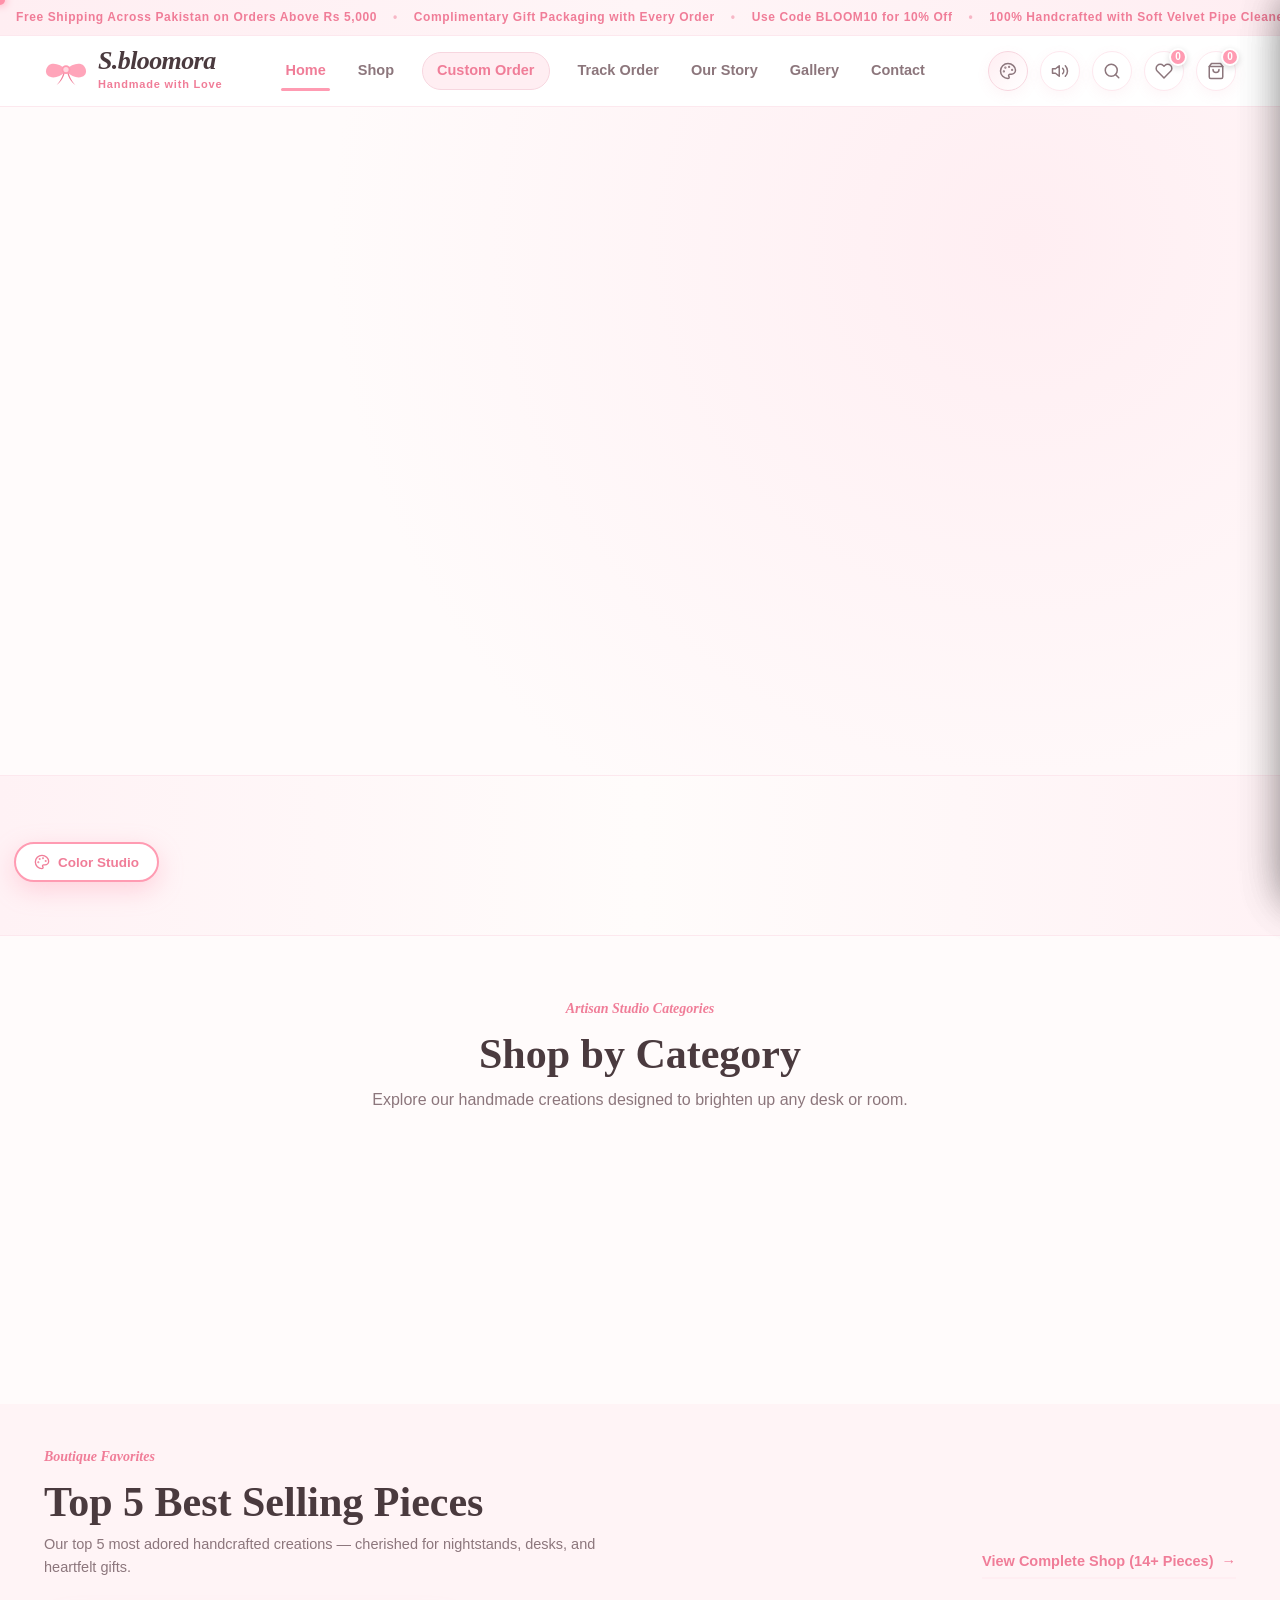
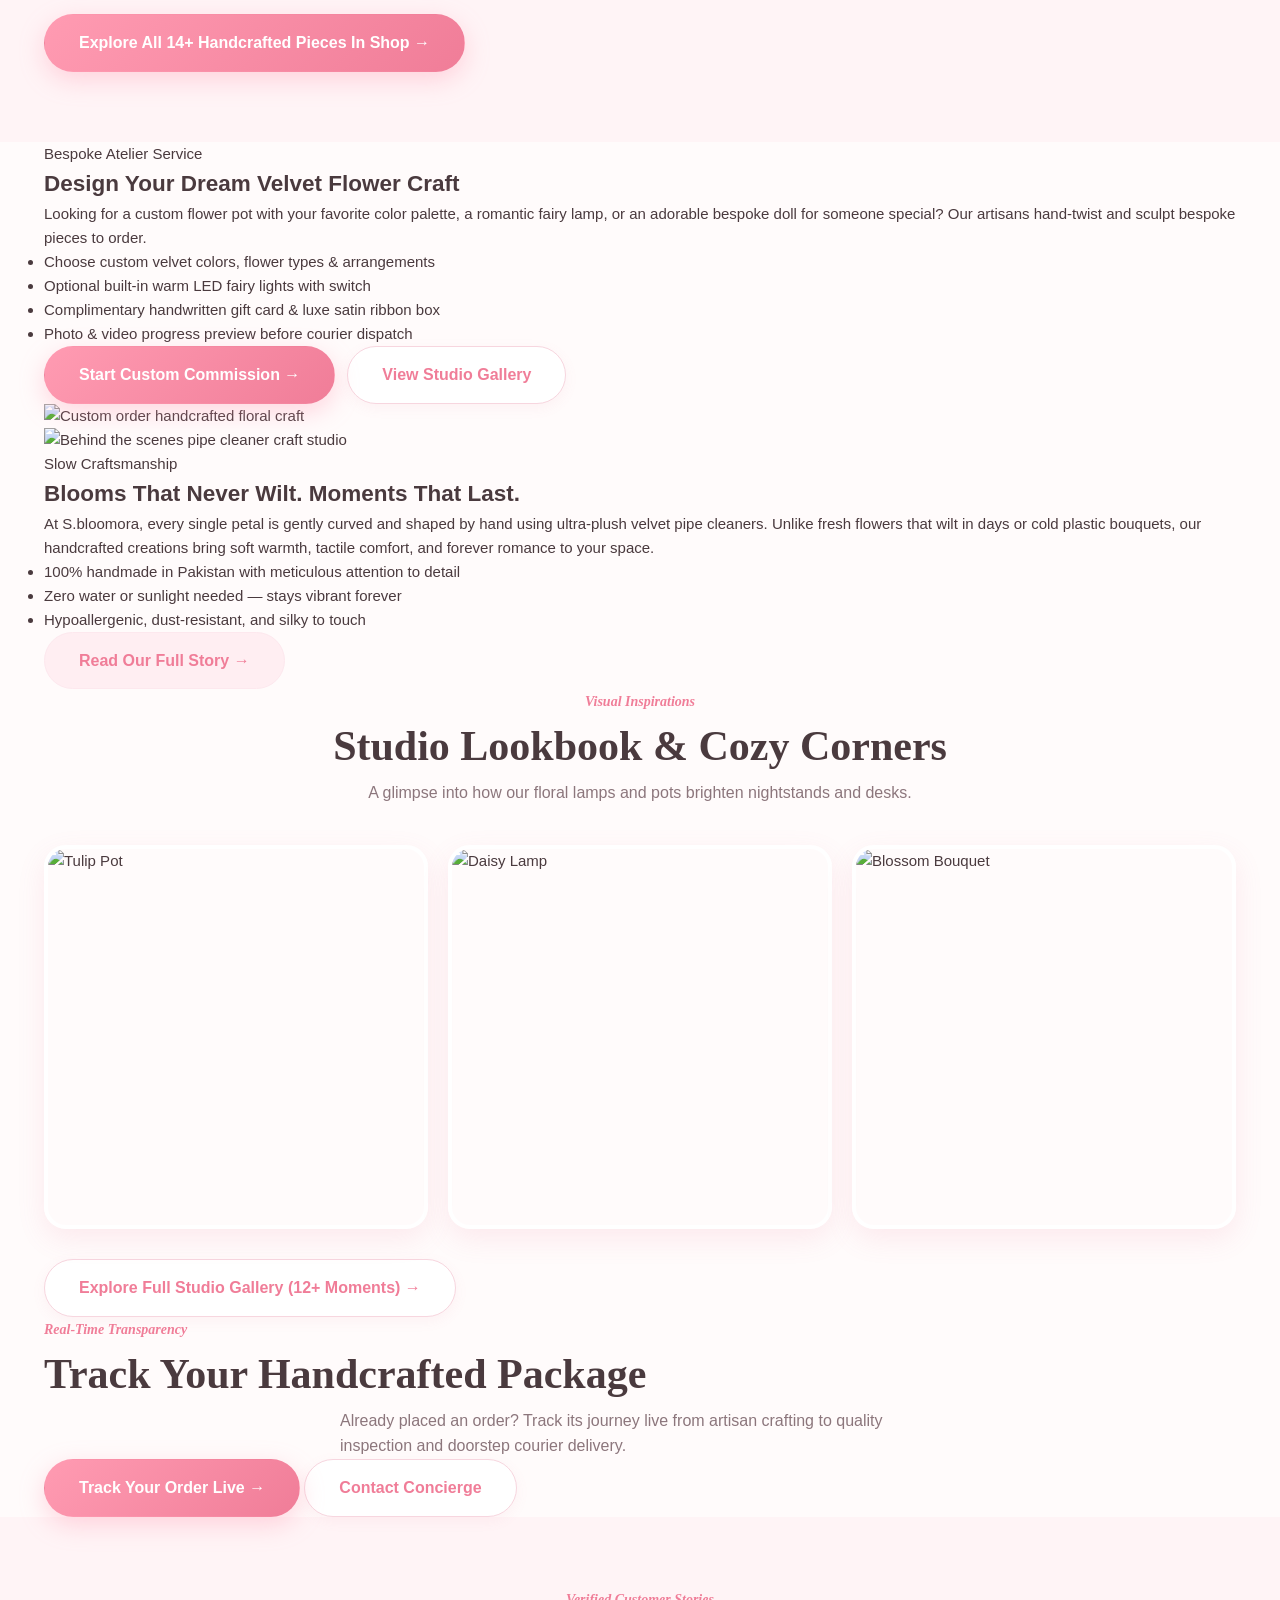
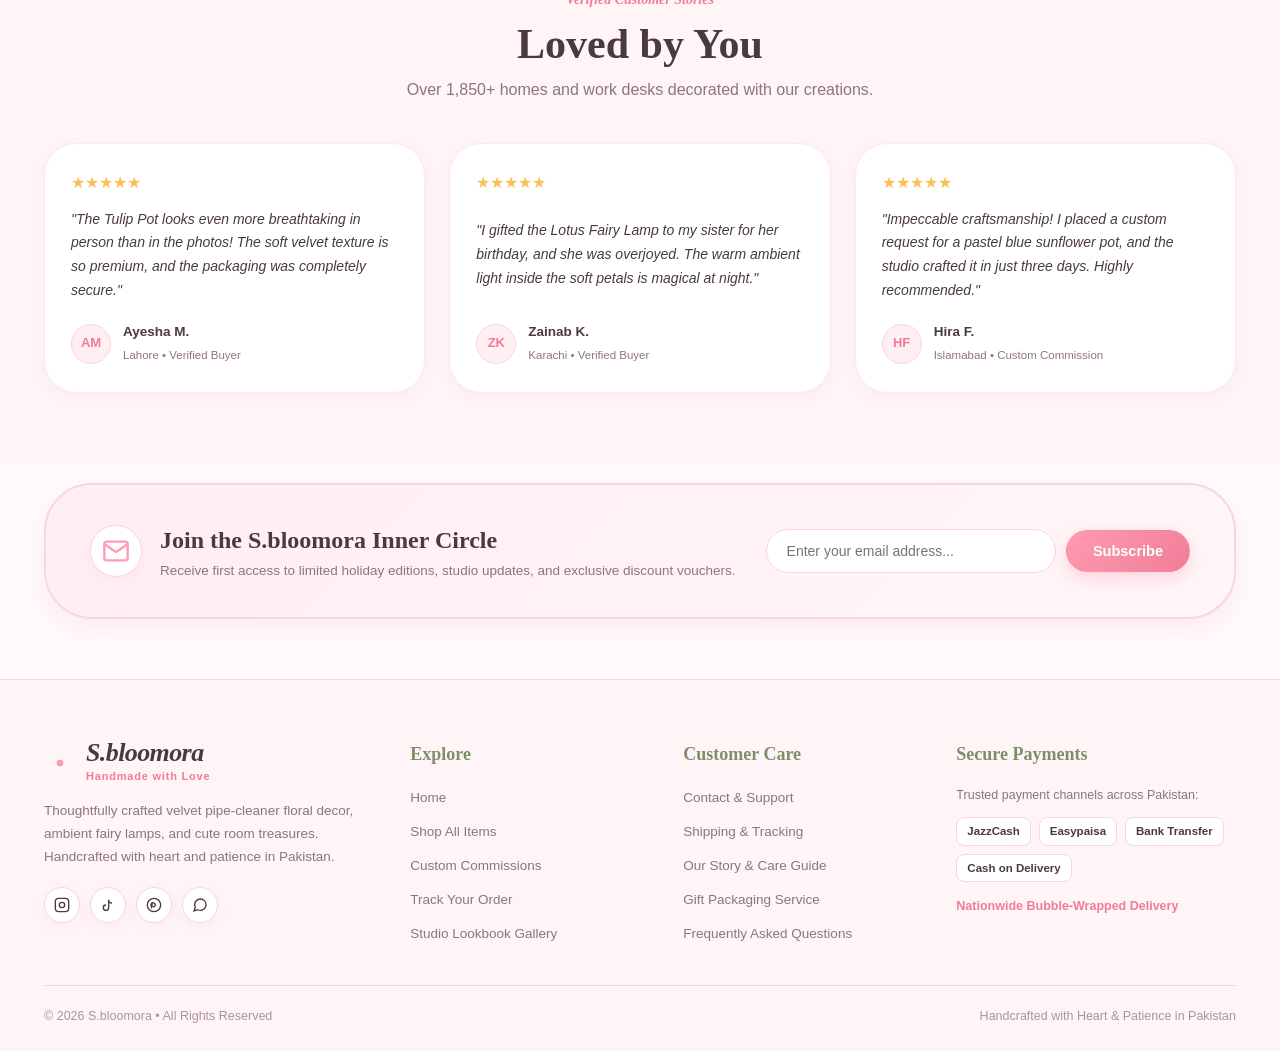
==== commit 444b54a0: "Update index.html" ====
--- a/index.html
+++ b/index.html
@@ -16,7 +16,7 @@
   <link href="https://fonts.googleapis.com/css2?family=Caveat:wght@600;700&family=Nunito:ital,wght@0,300;0,400;0,500;0,600;0,700;0,800;0,900;1,400;1,700&family=Playfair+Display:ital,wght@0,500;0,600;0,700;0,800;1,500;1,600;1,700&display=swap" rel="stylesheet">
   
   <!-- Core Stylesheet -->
-  <link rel="stylesheet" href="styles.css"/>
+  <link rel="stylesheet" href="styles.css?v=8" />
 </head>
 <body>
 
@@ -129,7 +129,7 @@
     <div class="scroll-progress-bar" id="scrollProgressBar" aria-hidden="true"></div>
     <div class="header-inner">
       <!-- Brand Logo -->
-      <a href="#home" class="brand-logo" aria-label="S.bloomora Home">
+      <a href="index.html" class="brand-logo" aria-label="S.bloomora Home">
         <div class="logo-mark">
           <svg class="bow-svg" viewBox="0 0 100 80" fill="none" xmlns="http://www.w3.org/2000/svg">
             <path d="M50 40C35 25 10 20 5 40C0 60 30 65 48 45" fill="var(--theme-primary)" opacity="0.9"/>
@@ -148,16 +148,16 @@
 
       <!-- Desktop Navigation Menu -->
       <nav class="main-nav" id="mainNav" aria-label="Main Navigation">
-        <a href="#home" class="nav-link active">Home</a>
-        <a href="#shop" class="nav-link">Shop</a>
-        <a href="#custom-order" class="nav-link highlight-pill">Custom Order</a>
-        <a href="#track-order" class="nav-link">Track Order</a>
-        <a href="#about" class="nav-link">Our Story</a>
-        <a href="#gallery" class="nav-link">Gallery</a>
-        <a href="#contact" class="nav-link">Contact</a>
+        <a href="index.html" class="nav-link active">Home</a>
+        <a href="shop.html" class="nav-link">Shop</a>
+        <a href="custom-order.html" class="nav-link highlight-pill">Custom Order</a>
+        <a href="track-order.html" class="nav-link">Track Order</a>
+        <a href="about.html" class="nav-link">Our Story</a>
+        <a href="gallery.html" class="nav-link">Gallery</a>
+        <a href="contact.html" class="nav-link">Contact</a>
       </nav>
 
-      <!-- Header Action Buttons (Refined SVG Icons) -->
+      <!-- Header Action Buttons -->
       <div class="header-actions">
         <!-- Live Color Theme Studio Toggle -->
         <button class="action-btn theme-toggle-btn" id="themeStudioToggle" title="Color Theme Studio" aria-label="Open Theme Studio">
@@ -179,7 +179,7 @@
           </svg>
         </button>
 
-        <!-- Search Button -->
+        <!-- Search Button (links to shop) -->
         <button class="action-btn search-trigger-btn" id="headerSearchBtn" title="Search catalogue" aria-label="Search">
           <svg width="18" height="18" viewBox="0 0 24 24" fill="none" stroke="currentColor" stroke-width="2" stroke-linecap="round" stroke-linejoin="round">
             <circle cx="11" cy="11" r="8"></circle>
@@ -226,13 +226,13 @@
       <button class="drawer-close-btn" id="closeMobileNav" aria-label="Close menu">✕</button>
     </div>
     <div class="mobile-nav-links">
-      <a href="#home" class="mobile-link">Home</a>
-      <a href="#shop" class="mobile-link">Shop Collection</a>
-      <a href="#custom-order" class="mobile-link">Custom Order Commission</a>
-      <a href="#track-order" class="mobile-link">Track Your Order</a>
-      <a href="#about" class="mobile-link">Our Story</a>
-      <a href="#gallery" class="mobile-link">Studio Gallery</a>
-      <a href="#contact" class="mobile-link">Contact & Support</a>
+      <a href="index.html" class="mobile-link active">Home</a>
+      <a href="shop.html" class="mobile-link">Shop Collection</a>
+      <a href="custom-order.html" class="mobile-link">Custom Order Commission</a>
+      <a href="track-order.html" class="mobile-link">Track Your Order</a>
+      <a href="about.html" class="mobile-link">Our Story</a>
+      <a href="gallery.html" class="mobile-link">Studio Gallery</a>
+      <a href="contact.html" class="mobile-link">Contact & Support</a>
       <button type="button" class="mobile-link mobile-action-link" id="mobileWishlistBtn">
         <span>Saved Wishlist (<span id="mobileWishCount">0</span>)</span>
       </button>
@@ -253,9 +253,7 @@
 
   <!-- Main Content Container -->
   <main id="mainContent">
-
-    <!-- HERO SECTION (Ref 3 Layout with Realistic Artisanal Aesthetics) -->
-    <section class="hero-section" id="home">
+<section class="hero-section" id="home">
       <!-- Floating Botanical Petals Layer -->
       <div class="hero-petals-layer" aria-hidden="true">
         <span class="petal petal-1"></span>
@@ -287,11 +285,11 @@
           </p>
 
           <div class="hero-cta-group reveal-on-scroll" style="--reveal-delay: 0.5s;">
-            <a href="#shop" class="btn btn-primary btn-lg shadow-glow btn-shimmer" id="heroExploreBtn">
+            <a href="shop.html" class="btn btn-primary btn-lg shadow-glow btn-shimmer" id="heroExploreBtn">
               <span>Explore Collection</span>
               <svg width="18" height="18" viewBox="0 0 24 24" fill="none" stroke="currentColor" stroke-width="2.2" stroke-linecap="round" stroke-linejoin="round"><line x1="5" y1="12" x2="19" y2="12"></line><polyline points="12 5 19 12 12 19"></polyline></svg>
             </a>
-            <a href="#custom-order" class="btn btn-outline btn-lg" id="heroCustomOrderBtn">
+            <a href="custom-order.html" class="btn btn-outline btn-lg" id="heroCustomOrderBtn">
               <span>Custom Order</span>
             </a>
           </div>
@@ -336,9 +334,7 @@
         </div>
       </div>
     </section>
-
-    <!-- VALUE PROPOSITIONS RIBBON (Bespoke SVG Vector Icons) -->
-    <section class="benefits-ribbon">
+<section class="benefits-ribbon">
       <div class="container">
         <div class="benefits-grid">
           <!-- Benefit 1: Handmade with Love -->
@@ -401,9 +397,7 @@
         </div>
       </div>
     </section>
-
-    <!-- SHOP BY CATEGORY (Scalloped cards Ref 3 & 4) -->
-    <section class="section-categories">
+<section class="section-categories">
       <div class="container">
         <div class="section-header text-center">
           <div class="section-eyebrow">
@@ -415,797 +409,199 @@
 
         <div class="categories-row">
           <!-- Lamps -->
-          <button class="category-pill-card active reveal-on-scroll" style="--reveal-delay: 0.05s;" data-category="Lamps" aria-label="Browse Lamps">
+          <a href="shop.html?category=Lamps" class="category-pill-card active reveal-on-scroll" style="--reveal-delay: 0.05s;" data-category="Lamps" aria-label="Browse Lamps">
             <div class="scallop-ring">
               <img src="assets/lotus-lamp.jpg" alt="Handmade fairy lamps category" loading="lazy" />
             </div>
             <span class="cat-label">Fairy Lamps</span>
-          </button>
+          </a>
 
           <!-- Pots -->
-          <button class="category-pill-card reveal-on-scroll" style="--reveal-delay: 0.12s;" data-category="Pots" aria-label="Browse Flower Pots">
+          <a href="shop.html?category=Pots" class="category-pill-card reveal-on-scroll" style="--reveal-delay: 0.12s;" data-category="Pots" aria-label="Browse Flower Pots">
             <div class="scallop-ring">
               <img src="assets/tulip-pot.jpg" alt="Handmade floral pots category" loading="lazy" />
             </div>
             <span class="cat-label">Floral Pots</span>
-          </button>
+          </a>
 
           <!-- Dolls -->
-          <button class="category-pill-card reveal-on-scroll" style="--reveal-delay: 0.19s;" data-category="Dolls" aria-label="Browse Dolls">
+          <a href="shop.html?category=Dolls" class="category-pill-card reveal-on-scroll" style="--reveal-delay: 0.19s;" data-category="Dolls" aria-label="Browse Dolls">
             <div class="scallop-ring">
               <img src="assets/doll.jpg?v=2" alt="Handmade crafted dolls category" loading="lazy" />
             </div>
             <span class="cat-label">Artisan Dolls</span>
-          </button>
+          </a>
 
           <!-- Keychains -->
-          <button class="category-pill-card reveal-on-scroll" style="--reveal-delay: 0.26s;" data-category="Keychains" aria-label="Browse Keychains">
+          <a href="shop.html?category=Keychains" class="category-pill-card reveal-on-scroll" style="--reveal-delay: 0.26s;" data-category="Keychains" aria-label="Browse Keychains">
             <div class="scallop-ring">
               <img src="assets/keychain.jpg" alt="Handmade keychains category" loading="lazy" />
             </div>
             <span class="cat-label">Charm Keychains</span>
-          </button>
+          </a>
 
           <!-- Hair Clips -->
-          <button class="category-pill-card reveal-on-scroll" style="--reveal-delay: 0.33s;" data-category="Hair Clips" aria-label="Browse Hair Clips">
+          <a href="shop.html?category=Hair Clips" class="category-pill-card reveal-on-scroll" style="--reveal-delay: 0.33s;" data-category="Hair Clips" aria-label="Browse Hair Clips">
             <div class="scallop-ring">
               <img src="assets/hair-clips.jpg" alt="Handmade hair clips category" loading="lazy" />
             </div>
             <span class="cat-label">Hair Barrettes</span>
-          </button>
+          </a>
 
           <!-- Bouquets -->
-          <button class="category-pill-card reveal-on-scroll" style="--reveal-delay: 0.40s;" data-category="Bouquets" aria-label="Browse Bouquets">
+          <a href="shop.html?category=Bouquets" class="category-pill-card reveal-on-scroll" style="--reveal-delay: 0.40s;" data-category="Bouquets" aria-label="Browse Bouquets">
             <div class="scallop-ring">
               <img src="assets/bouquet.jpg" alt="Handmade flower bouquets category" loading="lazy" />
             </div>
             <span class="cat-label">Forever Bouquets</span>
-          </button>
+          </a>
         </div>
       </div>
     </section>
-
-    <!-- NEW ARRIVALS SPOTLIGHT -->
-    <section class="section-spotlight">
+<section class="section-spotlight">
       <div class="container">
         <div class="section-header-row">
           <div>
             <div class="section-eyebrow">
-              <span>Fresh Studio Pieces</span>
-            </div>
-            <h2 class="section-title">New Arrivals</h2>
-          </div>
-          <a href="#shop" class="text-cta" id="viewAllShopLink">
-            <span>View Complete Collection</span>
+              <span>Boutique Favorites</span>
+            </div>
+            <h2 class="section-title">Top 5 Best Selling Pieces</h2>
+            <p class="section-subtitle" style="margin-top: 6px; font-size: 14.5px;">Our top 5 most adored handcrafted creations — cherished for nightstands, desks, and heartfelt gifts.</p>
+          </div>
+          <a href="shop.html" class="text-cta" id="viewAllShopLink">
+            <span>View Complete Shop (14+ Pieces)</span>
             <span class="arrow">→</span>
           </a>
         </div>
 
         <div class="spotlight-grid" id="newArrivalsGrid">
-          <!-- Rendered dynamically by script.js -->
+          <!-- Rendered dynamically by script.js?v=8 -->
+        </div>
+
+        <div class="spotlight-footer-cta">
+          <a href="shop.html" class="btn btn-primary btn-lg shadow-glow">Explore All 14+ Handcrafted Pieces In Shop →</a>
         </div>
       </div>
     </section>
 
-    <!-- FULL SHOP / CATALOG SECTION (Ref 4) -->
-    <section class="section-shop" id="shop">
+
+    <!-- Custom Order Teaser Section -->
+    <section class="home-teaser-section">
       <div class="container">
-        
-        <!-- Clean Boutique Search Header -->
-        <div class="shop-search-container">
-          <!-- Animated Cat hidden behind search bar (Peeking Mascot) -->
-          <div class="search-cat-interactive-wrap" id="searchCatContainer">
-            <!-- Playful speech bubble on hover / focus -->
-            <div class="search-cat-speech-bubble" id="searchCatBubble" aria-hidden="true">
-              <span id="searchCatBubbleText">What treasure shall we find today?</span>
-              <div class="bubble-arrow"></div>
-            </div>
-
-            <!-- Peeking SVG Cat -->
-            <div class="search-peeking-cat" id="searchPeekingCat" title="S.bloomora Studio Kitten">
-              <svg class="search-cat-svg" viewBox="0 0 160 120" width="130" height="96" xmlns="http://www.w3.org/2000/svg">
-                <defs>
-                  <linearGradient id="searchCatEarGrad" x1="0%" y1="0%" x2="0%" y2="100%">
-                    <stop offset="0%" stop-color="#ffaec4"/>
-                    <stop offset="100%" stop-color="#ffd5e0"/>
-                  </linearGradient>
-                  <radialGradient id="searchCatBlush" cx="50%" cy="50%" r="50%">
-                    <stop offset="0%" stop-color="#ff9bb2" stop-opacity="0.6"/>
-                    <stop offset="100%" stop-color="#ff9bb2" stop-opacity="0"/>
-                  </radialGradient>
-                </defs>
-
-                <!-- Soft Body / Shoulders (Hiding behind search bar pill) -->
-                <path class="cat-body-peek" d="M38 120 C38 90, 60 78, 80 78 C100 78, 122 90, 122 120 Z" fill="#ffffff" stroke="#f2cdd8" stroke-width="2.5"/>
-
-                <!-- Left Ear with Twitch Animation -->
-                <g class="search-cat-ear ear-left">
-                  <path d="M42 56 L24 16 C42 18, 58 34, 62 52 Z" fill="#ffffff" stroke="#f2cdd8" stroke-width="2.5" stroke-linejoin="round"/>
-                  <path d="M40 50 L28 22 C40 24, 52 36, 56 48 Z" fill="url(#searchCatEarGrad)"/>
-                </g>
-
-                <!-- Right Ear with Twitch Animation -->
-                <g class="search-cat-ear ear-right">
-                  <path d="M118 56 L136 16 C118 18, 102 34, 98 52 Z" fill="#ffffff" stroke="#f2cdd8" stroke-width="2.5" stroke-linejoin="round"/>
-                  <path d="M120 50 L132 22 C120 24, 108 36, 104 48 Z" fill="url(#searchCatEarGrad)"/>
-                </g>
-
-                <!-- Cat Head Group with Bob Animation -->
-                <g class="search-cat-head">
-                  <!-- Main Head Shape -->
-                  <ellipse cx="80" cy="58" rx="46" ry="36" fill="#ffffff" stroke="#f2cdd8" stroke-width="2.5"/>
-                  
-                  <!-- Floral Accent on Right Ear (Baby Pink Velvet Flower) -->
-                  <g class="cat-flower-accessory" transform="translate(112, 34) scale(0.7)">
-                    <circle cx="-6" cy="0" r="5" fill="var(--theme-primary, #ff9bb2)"/>
-                    <circle cx="6" cy="0" r="5" fill="var(--theme-primary, #ff9bb2)"/>
-                    <circle cx="0" cy="-6" r="5" fill="var(--theme-primary, #ff9bb2)"/>
-                    <circle cx="0" cy="6" r="5" fill="var(--theme-primary, #ff9bb2)"/>
-                    <circle cx="0" cy="0" r="4.2" fill="#fff4cf"/>
-                  </g>
-
-                  <!-- Blinking Kawaii Eyes -->
-                  <g class="search-cat-eyes">
-                    <!-- Left Eye -->
-                    <ellipse class="cat-eye-pupil" cx="62" cy="58" rx="6.5" ry="7.5" fill="#3a2a30"/>
-                    <circle cx="60" cy="55.5" r="2.3" fill="#ffffff"/>
-                    <circle cx="64" cy="61" r="1.1" fill="#ffffff"/>
-                    
-                    <!-- Right Eye -->
-                    <ellipse class="cat-eye-pupil" cx="98" cy="58" rx="6.5" ry="7.5" fill="#3a2a30"/>
-                    <circle cx="96" cy="55.5" r="2.3" fill="#ffffff"/>
-                    <circle cx="100" cy="61" r="1.1" fill="#ffffff"/>
-                  </g>
-
-                  <!-- Rosy Blush Cheeks -->
-                  <ellipse cx="50" cy="66" rx="9" ry="5" fill="url(#searchCatBlush)"/>
-                  <ellipse cx="110" cy="66" rx="9" ry="5" fill="url(#searchCatBlush)"/>
-
-                  <!-- Cute Pastel Nose & Cat Smile (ω) -->
-                  <path d="M77 64 L83 64 L80 67.5 Z" fill="var(--theme-primary-hover, #f07d98)"/>
-                  <path d="M76 68 C78 71, 80 71, 80 69.5 C80 71, 82 71, 84 68" stroke="var(--theme-primary-hover, #f07d98)" stroke-width="1.8" stroke-linecap="round" fill="none"/>
-
-                  <!-- Subtle Whiskers -->
-                  <line x1="30" y1="62" x2="44" y2="64" stroke="#f0c2cf" stroke-width="1.6" stroke-linecap="round"/>
-                  <line x1="28" y1="68" x2="44" y2="67" stroke="#f0c2cf" stroke-width="1.6" stroke-linecap="round"/>
-                  <line x1="130" y1="62" x2="116" y2="64" stroke="#f0c2cf" stroke-width="1.6" stroke-linecap="round"/>
-                  <line x1="132" y1="68" x2="116" y2="67" stroke="#f0c2cf" stroke-width="1.6" stroke-linecap="round"/>
-                </g>
-
-                <!-- Cute Front Paws resting on the search bar rim -->
-                <g class="search-cat-paws">
-                  <!-- Left Paw -->
-                  <g class="paw-left" transform="translate(48, 88)">
-                    <ellipse cx="0" cy="0" rx="12" ry="9" fill="#ffffff" stroke="#f2cdd8" stroke-width="2.2"/>
-                    <ellipse cx="0" cy="1" rx="5" ry="3.5" fill="#ffbccc"/>
-                    <circle cx="-4" cy="-3" r="1.5" fill="#ffbccc"/>
-                    <circle cx="0" cy="-4.5" r="1.5" fill="#ffbccc"/>
-                    <circle cx="4" cy="-3" r="1.5" fill="#ffbccc"/>
-                  </g>
-
-                  <!-- Right Paw -->
-                  <g class="paw-right" transform="translate(112, 88)">
-                    <ellipse cx="0" cy="0" rx="12" ry="9" fill="#ffffff" stroke="#f2cdd8" stroke-width="2.2"/>
-                    <ellipse cx="0" cy="1" rx="5" ry="3.5" fill="#ffbccc"/>
-                    <circle cx="-4" cy="-3" r="1.5" fill="#ffbccc"/>
-                    <circle cx="0" cy="-4.5" r="1.5" fill="#ffbccc"/>
-                    <circle cx="4" cy="-3" r="1.5" fill="#ffbccc"/>
-                  </g>
-                </g>
-              </svg>
-            </div>
-          </div>
-
-          <div class="search-input-pill">
-            <svg class="search-prefix-svg" width="18" height="18" viewBox="0 0 24 24" fill="none" stroke="currentColor" stroke-width="2" stroke-linecap="round" stroke-linejoin="round">
-              <circle cx="11" cy="11" r="8"></circle>
-              <line x1="21" y1="21" x2="16.65" y2="16.65"></line>
-            </svg>
-            <input type="text" id="catalogSearchInput" placeholder="Search by flower type, fairy lamp, or craft..." autocomplete="off" />
-            <button class="search-clear-btn" id="searchClearBtn" title="Clear search" aria-label="Clear search" hidden>✕</button>
-            <button class="search-submit-btn" id="searchSubmitBtn" aria-label="Search items">
-              <span>Search</span>
-            </button>
-          </div>
-        </div>
-
-        <!-- Filter Chips Bar -->
-        <div class="filter-chips-bar" id="categoryChipsRow">
-          <button class="chip-btn active" data-filter="All">All Pieces</button>
-          <button class="chip-btn" data-filter="Lamps">Fairy Lamps</button>
-          <button class="chip-btn" data-filter="Pots">Floral Pots</button>
-          <button class="chip-btn" data-filter="Dolls">Dolls</button>
-          <button class="chip-btn" data-filter="Keychains">Keychains</button>
-          <button class="chip-btn" data-filter="Hair Clips">Hair Clips</button>
-          <button class="chip-btn" data-filter="Bouquets">Forever Bouquets</button>
-        </div>
-
-        <!-- Main Catalog Two-Column Layout (Sidebar Filters + Products Grid) -->
-        <div class="shop-layout">
-          <!-- Mobile Filter Accordion Toggle Button (Shown on Tablet & Mobile) -->
-          <button type="button" class="mobile-filter-drawer-toggle" id="mobileFilterToggleBtn" aria-expanded="false" aria-controls="shopSidebar">
-            <div class="toggle-btn-content">
-              <svg width="18" height="18" viewBox="0 0 24 24" fill="none" stroke="currentColor" stroke-width="2.2" stroke-linecap="round" stroke-linejoin="round">
-                <polygon points="22 3 2 3 10 12.46 10 19 14 21 14 12.46 22 3"></polygon>
-              </svg>
-              <span>Filter & Refine Pieces</span>
-            </div>
-            <div class="toggle-btn-meta">
-              <span class="filter-count-badge" id="activeFiltersBadge">All</span>
-              <svg class="filter-chevron" width="16" height="16" viewBox="0 0 24 24" fill="none" stroke="currentColor" stroke-width="2.2" stroke-linecap="round" stroke-linejoin="round">
-                <polyline points="6 9 12 15 18 9"></polyline>
-              </svg>
-            </div>
-          </button>
-
-          <!-- Left Sidebar Filters (Ref 4) -->
-          <aside class="shop-sidebar" id="shopSidebar">
-            <div class="sidebar-header">
-              <h3 class="sidebar-title">Filters</h3>
-              <button class="btn-text-sm" id="resetFiltersBtn">Reset All</button>
-            </div>
-
-            <!-- Filter: Category Checkboxes -->
-            <div class="filter-group">
-              <h4 class="filter-label">Categories</h4>
-              <div class="checkbox-list">
-                <label class="custom-checkbox">
-                  <input type="checkbox" name="catFilter" value="Lamps" checked />
-                  <span class="checkmark"></span>
-                  <span class="box-label">Fairy Lamps</span>
-                  <span class="box-count" id="countLamps">(4)</span>
-                </label>
-                <label class="custom-checkbox">
-                  <input type="checkbox" name="catFilter" value="Pots" checked />
-                  <span class="checkmark"></span>
-                  <span class="box-label">Floral Pots</span>
-                  <span class="box-count" id="countPots">(4)</span>
-                </label>
-                <label class="custom-checkbox">
-                  <input type="checkbox" name="catFilter" value="Dolls" checked />
-                  <span class="checkmark"></span>
-                  <span class="box-label">Artisan Dolls</span>
-                  <span class="box-count" id="countDolls">(2)</span>
-                </label>
-                <label class="custom-checkbox">
-                  <input type="checkbox" name="catFilter" value="Keychains" checked />
-                  <span class="checkmark"></span>
-                  <span class="box-label">Keychains</span>
-                  <span class="box-count" id="countKeychains">(2)</span>
-                </label>
-                <label class="custom-checkbox">
-                  <input type="checkbox" name="catFilter" value="Hair Clips" checked />
-                  <span class="checkmark"></span>
-                  <span class="box-label">Hair Clips</span>
-                  <span class="box-count" id="countHairClips">(1)</span>
-                </label>
-                <label class="custom-checkbox">
-                  <input type="checkbox" name="catFilter" value="Bouquets" checked />
-                  <span class="checkmark"></span>
-                  <span class="box-label">Forever Bouquets</span>
-                  <span class="box-count" id="countBouquets">(2)</span>
-                </label>
-              </div>
-            </div>
-
-            <!-- Filter: Price Range Slider -->
-            <div class="filter-group">
-              <div class="price-header">
-                <h4 class="filter-label">Price Range</h4>
-                <span class="price-display" id="priceRangeDisplay">Up to Rs 6,000</span>
-              </div>
-              <div class="range-slider-wrapper">
-                <input type="range" id="priceRangeSlider" min="500" max="6000" step="100" value="6000" />
-              </div>
-              <div class="range-bounds">
-                <span>Rs 500</span>
-                <span>Rs 6,000</span>
-              </div>
-            </div>
-
-            <!-- Filter: Color Swatches -->
-            <div class="filter-group">
-              <h4 class="filter-label">Color Palette</h4>
-              <div class="color-swatches" id="colorSwatchesGroup">
-                <button class="color-swatch-btn active" data-color="all" title="All Colors">All</button>
-                <button class="color-swatch-btn" data-color="pink" title="Baby Pink" style="background:#ffb6c1"></button>
-                <button class="color-swatch-btn" data-color="cream" title="Warm Cream" style="background:#fff4e6"></button>
-                <button class="color-swatch-btn" data-color="yellow" title="Sunflower Yellow" style="background:#ffe066"></button>
-                <button class="color-swatch-btn" data-color="green" title="Sage Green" style="background:#b2d8b2"></button>
-                <button class="color-swatch-btn" data-color="blue" title="Pastel Blue" style="background:#c5e3f6"></button>
-                <button class="color-swatch-btn" data-color="purple" title="Lilac" style="background:#dfccf1"></button>
-              </div>
-            </div>
-
-            <!-- Filter: Size -->
-            <div class="filter-group">
-              <h4 class="filter-label">Dimensions</h4>
-              <div class="size-pill-group">
-                <button class="size-pill active" data-size="all">All Sizes</button>
-                <button class="size-pill" data-size="Small">Small (~10 cm)</button>
-                <button class="size-pill" data-size="Medium">Medium (~15 cm)</button>
-                <button class="size-pill" data-size="Large">Large (~25 cm)</button>
-              </div>
-            </div>
-
-            <!-- Boutique Recommendation Card -->
-            <div class="sidebar-mascot-card">
-              <span class="sidebar-card-label">Studio Recommendation</span>
-              <p class="mascot-whisper">"Looking for our most beloved piece? The <strong>Lotus Fairy Lamp</strong> is our signature customer favourite."</p>
-              <button class="btn btn-secondary btn-sm" id="sidebarRecommendBtn">View Featured Piece</button>
-            </div>
-          </aside>
-
-          <!-- Right Products Catalog Container -->
-          <div class="shop-main">
-            <!-- Catalog Top Bar -->
-            <div class="catalog-top-bar">
-              <div class="results-meta">
-                <span class="results-heading" id="resultsCountText">Showing all handmade treasures</span>
-              </div>
-              
-              <div class="sort-selector-wrapper">
-                <label for="catalogSortSelect">Sort by:</label>
-                <select id="catalogSortSelect" class="custom-select">
-                  <option value="popular">Most Popular</option>
-                  <option value="rating">Customer Rating</option>
-                  <option value="price-low">Price: Low to High</option>
-                  <option value="price-high">Price: High to Low</option>
-                  <option value="newest">Newest Additions</option>
-                </select>
-              </div>
-            </div>
-
-            <!-- Product Grid -->
-            <div class="product-grid" id="mainProductGrid">
-              <!-- Rendered dynamically by script.js -->
-            </div>
-
-            <!-- Empty State Display -->
-            <div class="empty-state-card" id="catalogEmptyState" hidden>
-              <div class="empty-icon-wrap">
-                <svg width="40" height="40" viewBox="0 0 24 24" fill="none" stroke="currentColor" stroke-width="1.8" stroke-linecap="round" stroke-linejoin="round">
-                  <circle cx="11" cy="11" r="8"></circle>
-                  <line x1="21" y1="21" x2="16.65" y2="16.65"></line>
-                </svg>
-              </div>
-              <h3>No pieces match your search</h3>
-              <p>Try resetting filters or searching for popular terms like "lamp", "pot", or "tulip".</p>
-              <button class="btn btn-primary" id="clearSearchStateBtn">Reset Search & Filters</button>
-            </div>
-          </div>
-        </div>
-
+        <div class="home-teaser-card">
+          <div class="home-teaser-content">
+            <span class="home-teaser-badge">Bespoke Atelier Service</span>
+            <h2 class="home-teaser-title">Design Your Dream Velvet Flower Craft</h2>
+            <p class="home-teaser-desc">
+              Looking for a custom flower pot with your favorite color palette, a romantic fairy lamp, or an adorable bespoke doll for someone special? Our artisans hand-twist and sculpt bespoke pieces to order.
+            </p>
+            <ul class="home-features-list">
+              <li>Choose custom velvet colors, flower types & arrangements</li>
+              <li>Optional built-in warm LED fairy lights with switch</li>
+              <li>Complimentary handwritten gift card & luxe satin ribbon box</li>
+              <li>Photo & video progress preview before courier dispatch</li>
+            </ul>
+            <div style="display: flex; gap: 12px; flex-wrap: wrap;">
+              <a href="custom-order.html" class="btn btn-primary btn-lg shadow-glow">Start Custom Commission →</a>
+              <a href="gallery.html" class="btn btn-outline btn-lg">View Studio Gallery</a>
+            </div>
+          </div>
+          <div class="home-teaser-media">
+            <img src="assets/Velvet Flower Craft Dreams.png" alt="Custom order handcrafted floral craft" loading="lazy" />
+          </div>
+        </div>
       </div>
     </section>
 
-    <!-- CUSTOM ORDER CRAFT BUILDER SECTION (Ref 2) -->
-    <section class="section-custom-order" id="custom-order">
+    <!-- Our Story Teaser Section -->
+    <section class="home-teaser-section" style="padding-top: 0;">
       <div class="container">
-        <div class="custom-order-wrapper">
-          <div class="custom-order-header text-center">
-            <span class="order-badge">Bespoke Commissions</span>
-            <h2 class="section-title">Custom Order Request</h2>
-            <p class="section-subtitle">Have a personalized color scheme or unique gift concept? Let our artisans sculpt it for you.</p>
-          </div>
-
-          <form class="custom-order-card" id="customOrderForm">
-            <div class="form-grid-columns">
-              <!-- Left Column: Item Selection & Customization -->
-              <div class="form-col-left">
-                <!-- Step 1: Craft Type -->
-                <div class="custom-field-group">
-                  <label class="field-heading">1. Select Desired Craft Type</label>
-                  <div class="craft-radio-grid">
-                    <label class="craft-radio-card active">
-                      <input type="radio" name="craftType" value="Fairy Lamp" checked />
-                      <span class="radio-name">Fairy Lamp</span>
-                      <span class="radio-price">From Rs 3,800</span>
-                    </label>
-
-                    <label class="craft-radio-card">
-                      <input type="radio" name="craftType" value="Floral Pot" />
-                      <span class="radio-name">Floral Pot</span>
-                      <span class="radio-price">From Rs 2,500</span>
-                    </label>
-
-                    <label class="craft-radio-card">
-                      <input type="radio" name="craftType" value="Handmade Doll" />
-                      <span class="radio-name">Artisan Doll</span>
-                      <span class="radio-price">From Rs 3,200</span>
-                    </label>
-
-                    <label class="craft-radio-card">
-                      <input type="radio" name="craftType" value="Keychain / Charm" />
-                      <span class="radio-name">Charm Keychain</span>
-                      <span class="radio-price">From Rs 800</span>
-                    </label>
-
-                    <label class="craft-radio-card">
-                      <input type="radio" name="craftType" value="Bouquet" />
-                      <span class="radio-name">Forever Bouquet</span>
-                      <span class="radio-price">From Rs 2,800</span>
-                    </label>
-
-                    <label class="craft-radio-card">
-                      <input type="radio" name="craftType" value="Other" />
-                      <span class="radio-name">Bespoke Design</span>
-                      <span class="radio-price">Custom Quote</span>
-                    </label>
-                  </div>
-                </div>
-
-                <!-- Step 2: Color Palette -->
-                <div class="custom-field-group">
-                  <label class="field-heading">2. Choose Desired Color Palette</label>
-                  <div class="custom-color-palette-picker">
-                    <label class="palette-option active">
-                      <input type="radio" name="customPalette" value="Baby Pink & Cream" checked />
-                      <span class="palette-swatch-dual" style="--c1:#ffb6c1; --c2:#fffdfb"></span>
-                      <span>Baby Pink & Cream</span>
-                    </label>
-                    <label class="palette-option">
-                      <input type="radio" name="customPalette" value="Rose & Sage Green" />
-                      <span class="palette-swatch-dual" style="--c1:#e86b8c; --c2:#b2d8b2"></span>
-                      <span>Rose & Sage Green</span>
-                    </label>
-                    <label class="palette-option">
-                      <input type="radio" name="customPalette" value="Sunshine & Ivory" />
-                      <span class="palette-swatch-dual" style="--c1:#ffd166; --c2:#fef9ef"></span>
-                      <span>Sunshine & Ivory</span>
-                    </label>
-                    <label class="palette-option">
-                      <input type="radio" name="customPalette" value="Sky Blue & Lilac" />
-                      <span class="palette-swatch-dual" style="--c1:#a0c4ff; --c2:#bdb2ff"></span>
-                      <span>Sky Blue & Lilac</span>
-                    </label>
-                  </div>
-                </div>
-
-                <!-- Step 3: Special Details & Notes -->
-                <div class="custom-field-group">
-                  <label class="field-heading" for="customNotes">3. Personalization & Notes</label>
-                  <textarea id="customNotes" class="custom-textarea" rows="3" placeholder="Describe flower types, color accents, recipient names, or occasion (birthday, anniversary, desk decor)..."></textarea>
-                </div>
-              </div>
-
-              <!-- Right Column: Reference Upload & Contact Info -->
-              <div class="form-col-right">
-                <!-- Reference Image Upload Box (Ref 2) -->
-                <div class="custom-field-group">
-                  <label class="field-heading">Reference Photo or Sketch (Optional)</label>
-                  <div class="file-dropzone" id="fileDropzone">
-                    <input type="file" id="customFile" accept="image/*" class="file-input-hidden" />
-                    <div class="dropzone-inner" id="dropzoneContent">
-                      <svg width="28" height="28" viewBox="0 0 24 24" fill="none" stroke="currentColor" stroke-width="1.8" stroke-linecap="round" stroke-linejoin="round" style="margin: 0 auto 6px;">
-                        <path d="M21 15v4a2 2 0 0 1-2 2H5a2 2 0 0 1-2-2v-4"></path>
-                        <polyline points="17 8 12 3 7 8"></polyline>
-                        <line x1="12" y1="3" x2="12" y2="15"></line>
-                      </svg>
-                      <p><strong>Click to upload</strong> or drag & drop</p>
-                      <small>PNG, JPG, or WEBP up to 5MB</small>
-                    </div>
-                    <div class="file-preview-wrap" id="filePreviewWrap" hidden>
-                      <img id="filePreviewImg" alt="Custom reference preview" />
-                      <button type="button" class="btn-remove-file" id="removeFileBtn">✕ Remove Image</button>
-                    </div>
-                  </div>
-                </div>
-
-                <!-- Contact Details -->
-                <div class="custom-field-group">
-                  <label class="field-heading">Contact Information</label>
-                  <div class="input-stack">
-                    <input type="text" class="custom-input" id="customName" placeholder="Full Name *" required />
-                    <input type="tel" class="custom-input" id="customPhone" placeholder="WhatsApp / Mobile Number *" required />
-                    <input type="email" class="custom-input" id="customEmail" placeholder="Email Address *" required />
-                  </div>
-                </div>
-
-                <!-- Live Price Estimate Card -->
-                <div class="estimate-box">
-                  <div class="estimate-row">
-                    <span>Estimated Crafting Window:</span>
-                    <strong>2 - 4 Business Days</strong>
-                  </div>
-                  <div class="estimate-row">
-                    <span>Base Estimate:</span>
-                    <strong class="price-val" id="customEstimatedPrice">Rs 3,800</strong>
-                  </div>
-                  <small class="estimate-note">Final price and delivery timeline confirmed on WhatsApp before crafting begins.</small>
-                </div>
-
-                <button type="submit" class="btn btn-primary btn-lg full-width shadow-glow">
-                  <span>Submit Custom Commission</span>
-                </button>
-              </div>
-            </div>
-          </form>
+        <div class="home-teaser-card reverse">
+          <div class="home-teaser-media">
+            <img src="assets/Velvet Blooms That Last.png" alt="Behind the scenes pipe cleaner craft studio" loading="lazy" />
+          </div>
+          <div class="home-teaser-content">
+            <span class="home-teaser-badge">Slow Craftsmanship</span>
+            <h2 class="home-teaser-title">Blooms That Never Wilt. Moments That Last.</h2>
+            <p class="home-teaser-desc">
+              At S.bloomora, every single petal is gently curved and shaped by hand using ultra-plush velvet pipe cleaners. Unlike fresh flowers that wilt in days or cold plastic bouquets, our handcrafted creations bring soft warmth, tactile comfort, and forever romance to your space.
+            </p>
+            <ul class="home-features-list">
+              <li>100% handmade in Pakistan with meticulous attention to detail</li>
+              <li>Zero water or sunlight needed — stays vibrant forever</li>
+              <li>Hypoallergenic, dust-resistant, and silky to touch</li>
+            </ul>
+            <div style="display: flex; gap: 12px; flex-wrap: wrap;">
+              <a href="about.html" class="btn btn-secondary btn-lg">Read Our Full Story →</a>
+            </div>
+          </div>
         </div>
       </div>
     </section>
 
-    <!-- TRACK YOUR ORDER SECTION (Ref 2) -->
-    <section class="section-tracker" id="track-order">
-      <div class="container">
-        <div class="tracker-card">
-          <div class="tracker-header text-center">
-            <span class="section-eyebrow">Parcel Dispatch Service</span>
-            <h2 class="section-title">Track Your Order</h2>
-            <p class="section-subtitle">Enter your Order Tracking ID from your confirmation message or email.</p>
-          </div>
-
-          <!-- Order Search Bar -->
-          <form class="tracker-input-form" id="trackerForm">
-            <div class="tracker-input-wrap">
-              <svg width="20" height="20" viewBox="0 0 24 24" fill="none" stroke="currentColor" stroke-width="2" stroke-linecap="round" stroke-linejoin="round" class="track-icon">
-                <rect x="1" y="3" width="15" height="13"></rect>
-                <polygon points="16 8 20 8 23 11 23 16 16 16 16 8"></polygon>
-                <circle cx="5.5" cy="18.5" r="2.5"></circle>
-                <circle cx="18.5" cy="18.5" r="2.5"></circle>
-              </svg>
-              <input type="text" id="orderTrackInput" placeholder="Enter order ID (e.g. SB-2026-88)" value="SB-2026-88" required />
-              <button type="submit" class="btn btn-primary" id="trackBtn">
-                <span>Track Order</span>
-              </button>
-            </div>
-            <div class="sample-orders">
-              <span>Sample orders:</span>
-              <button type="button" class="btn-sample-code" data-code="SB-2026-88">SB-2026-88 (Shipped)</button>
-              <button type="button" class="btn-sample-code" data-code="SB-2026-92">SB-2026-92 (Delivered)</button>
-              <button type="button" class="btn-sample-code" data-code="SB-2026-75">SB-2026-75 (Handcrafting)</button>
-            </div>
-          </form>
-
-          <!-- Tracker Progress Timeline (Ref 2) -->
-          <div class="tracker-status-display" id="trackerTimeline">
-            <div class="order-summary-pill">
-              <div class="order-summary-item">
-                <span class="sum-label">Order:</span>
-                <strong id="trackDisplayId">SB-2026-88</strong>
-              </div>
-              <div class="order-summary-item">
-                <span class="sum-label">Items:</span>
-                <strong id="trackDisplayItems">Lotus Fairy Lamp, Tulip Pot</strong>
-              </div>
-              <div class="order-summary-item">
-                <span class="sum-label">Destination:</span>
-                <strong id="trackDisplayDest">Lahore, Punjab</strong>
-              </div>
-            </div>
-
-            <!-- Stepper Timeline -->
-            <div class="tracker-stepper">
-              <div class="step-item completed" data-step="1">
-                <div class="step-icon-wrap">
-                  <svg width="20" height="20" viewBox="0 0 24 24" fill="none" stroke="currentColor" stroke-width="2" stroke-linecap="round" stroke-linejoin="round"><path d="M14 2H6a2 2 0 0 0-2 2v16a2 2 0 0 0 2 2h12a2 2 0 0 0 2-2V8z"></path><polyline points="14 2 14 8 20 8"></polyline><line x1="16" y1="13" x2="8" y2="13"></line><line x1="16" y1="17" x2="8" y2="17"></line><polyline points="10 9 9 9 8 9"></polyline></svg>
-                </div>
-                <div class="step-content">
-                  <h4>Order Placed</h4>
-                  <small id="stepDate1">6 Nov, 10:30 AM</small>
-                </div>
-              </div>
-
-              <div class="step-item completed" data-step="2">
-                <div class="step-icon-wrap">
-                  <svg width="20" height="20" viewBox="0 0 24 24" fill="none" stroke="currentColor" stroke-width="2" stroke-linecap="round" stroke-linejoin="round"><circle cx="6" cy="6" r="3"></circle><circle cx="6" cy="18" r="3"></circle><line x1="20" y1="4" x2="8.12" y2="15.88"></line><line x1="14.47" y1="14.48" x2="20" y2="20"></line><line x1="8.12" y1="8.12" x2="12" y2="12"></line></svg>
-                </div>
-                <div class="step-content">
-                  <h4>Handcrafting</h4>
-                  <small id="stepDate2">7 Nov, 02:15 PM</small>
-                </div>
-              </div>
-
-              <div class="step-item active" data-step="3">
-                <div class="step-icon-wrap">
-                  <svg width="20" height="20" viewBox="0 0 24 24" fill="none" stroke="currentColor" stroke-width="2" stroke-linecap="round" stroke-linejoin="round"><rect x="1" y="3" width="15" height="13"></rect><polygon points="16 8 20 8 23 11 23 16 16 16 16 8"></polygon><circle cx="5.5" cy="18.5" r="2.5"></circle><circle cx="18.5" cy="18.5" r="2.5"></circle></svg>
-                </div>
-                <div class="step-content">
-                  <h4>Dispatched</h4>
-                  <small id="stepDate3">8 Nov, 11:00 AM</small>
-                </div>
-              </div>
-
-              <div class="step-item" data-step="4">
-                <div class="step-icon-wrap">
-                  <svg width="20" height="20" viewBox="0 0 24 24" fill="none" stroke="currentColor" stroke-width="2" stroke-linecap="round" stroke-linejoin="round"><path d="M5 12h14"></path><path d="m12 5 7 7-7 7"></path></svg>
-                </div>
-                <div class="step-content">
-                  <h4>Out for Delivery</h4>
-                  <small id="stepDate4">9 Nov (Estimated)</small>
-                </div>
-              </div>
-
-              <div class="step-item" data-step="5">
-                <div class="step-icon-wrap">
-                  <svg width="20" height="20" viewBox="0 0 24 24" fill="none" stroke="currentColor" stroke-width="2" stroke-linecap="round" stroke-linejoin="round"><path d="M3 9l9-7 9 7v11a2 2 0 0 1-2 2H5a2 2 0 0 1-2-2z"></path><polyline points="9 22 9 12 15 12 15 22"></polyline></svg>
-                </div>
-                <div class="step-content">
-                  <h4>Delivered</h4>
-                  <small id="stepDate5">Pending</small>
-                </div>
-              </div>
-            </div>
-
-            <div class="tracker-cheer">
-              <p>"Your order is packaged in triple-cushioned protective bubble wrap to ensure every petal arrives in mint condition."</p>
-            </div>
-          </div>
-        </div>
-      </div>
-    </section>
-
-    <!-- ABOUT STORY SECTION (Ref 2 & 3) -->
-    <section class="section-about" id="about">
-      <div class="container">
-        <div class="about-grid">
-          <!-- Story Photo with Rotated Frame & Shadow -->
-          <div class="about-photo-wrapper">
-            <div class="polaroid-frame">
-              <img src="assets/bouquet.jpg" alt="Artisan handcrafting velvet pipe cleaner bouquet" class="about-img" />
-              <div class="polaroid-caption">
-                <span>Handmade with Love • Studio Collection</span>
-              </div>
-            </div>
-            <div class="about-floating-sticker">
-              <small>Small hands<br>Big dreams</small>
-            </div>
-          </div>
-
-          <!-- Story Text Content -->
-          <div class="about-copy">
-            <div class="section-eyebrow">
-              <span>Our Studio Story</span>
-            </div>
-            <h2 class="section-title">
-              Made by hand.<br>
-              Made to be treasured.
-            </h2>
-            <p class="about-paragraph">
-              <strong>S.bloomora</strong> was founded on a simple vision: to turn tactile, soft materials like velvet pipe cleaners into lasting pieces of heartwarming art that never wither.
-            </p>
-            <p class="about-paragraph">
-              Unlike fresh flowers that fade in days, our handcrafted floral pots and illuminated fairy lamps remain vibrant for years. We believe in intentional crafting, bespoke color palettes, and the enduring charm of tactile handmade gifts.
-            </p>
-
-            <!-- 4 Pillar Features (Ref 2) -->
-            <div class="about-pillars-grid">
-              <div class="pillar-box">
-                <h4>Handmade with Care</h4>
-                <p>Every petal shaped individually with precision</p>
-              </div>
-              <div class="pillar-box">
-                <h4>Unique Creations</h4>
-                <p>Distinct artisanal aesthetics designed to endure</p>
-              </div>
-              <div class="pillar-box">
-                <h4>Conscious Materials</h4>
-                <p>Reusable materials & low-waste crafting workflow</p>
-              </div>
-              <div class="pillar-box">
-                <h4>Independent Studio</h4>
-                <p>Empowering local independent female artisans</p>
-              </div>
-            </div>
-
-            <div class="about-actions">
-              <a href="#shop" class="btn btn-primary">
-                <span>Explore Creations</span>
-                <span>→</span>
-              </a>
-              <a href="#contact" class="btn btn-outline">
-                <span>Get in Touch</span>
-              </a>
-            </div>
-          </div>
-        </div>
-      </div>
-    </section>
-
-    <!-- CRAFT GALLERY (Ref 2) -->
-    <section class="section-gallery" id="gallery">
+    <!-- Studio Lookbook Teaser Section -->
+    <section class="home-teaser-section" style="padding-top: 0;">
       <div class="container">
         <div class="section-header text-center">
+          <div class="section-eyebrow"><span>Visual Inspirations</span></div>
+          <h2 class="section-title">Studio Lookbook & Cozy Corners</h2>
+          <p class="section-subtitle">A glimpse into how our floral lamps and pots brighten nightstands and desks.</p>
+        </div>
+        <div class="gallery-masonry" style="margin-bottom: 30px;">
+          <div class="gallery-item" style="display: block;">
+            <div class="gallery-thumb-card">
+              <img src="assets/tulip-pot.jpg" alt="Tulip Pot" loading="lazy" />
+              <div class="gallery-overlay">
+                <span class="gallery-tag">Desk Decor</span>
+                <h4>Tulip Velvet Floral Pot</h4>
+              </div>
+            </div>
+          </div>
+          <div class="gallery-item" style="display: block;">
+            <div class="gallery-thumb-card">
+              <img src="assets/daisy-lamp.jpg" alt="Daisy Lamp" loading="lazy" />
+              <div class="gallery-overlay">
+                <span class="gallery-tag">Ambient Nightstand</span>
+                <h4>Daisy Fairytale Lamp</h4>
+              </div>
+            </div>
+          </div>
+          <div class="gallery-item" style="display: block;">
+            <div class="gallery-thumb-card">
+              <img src="assets/blossom-bouquet.jpg" alt="Blossom Bouquet" loading="lazy" />
+              <div class="gallery-overlay">
+                <span class="gallery-tag">Everlasting Gift</span>
+                <h4>Spring Blossom Bouquet</h4>
+              </div>
+            </div>
+          </div>
+        </div>
+        <div class="text-center">
+          <a href="gallery.html" class="btn btn-outline btn-lg">Explore Full Studio Gallery (12+ Moments) →</a>
+        </div>
+      </div>
+    </section>
+
+    <!-- Order Tracker Quick Banner -->
+    <section class="section-tracker-teaser">
+      <div class="container">
+        <div class="tracker-teaser-card text-center">
           <div class="section-eyebrow">
-            <span>Studio Showcase</span>
-          </div>
-          <h2 class="section-title">Craft Gallery</h2>
-          <p class="section-subtitle">A glimpse into recent custom creations and illuminated fairy lamps.</p>
-        </div>
-
-        <!-- Gallery Filter Chips (Ref 2) -->
-        <div class="gallery-filters" id="galleryFilters">
-          <button class="g-filter active" data-gfilter="all">All Pieces</button>
-          <button class="g-filter" data-gfilter="lamps">Fairy Lamps</button>
-          <button class="g-filter" data-gfilter="pots">Floral Pots</button>
-          <button class="g-filter" data-gfilter="dolls">Dolls</button>
-          <button class="g-filter" data-gfilter="keychains">Keychains</button>
-          <button class="g-filter" data-gfilter="bouquets">Bouquets</button>
-        </div>
-
-        <!-- Gallery Grid -->
-        <div class="gallery-masonry" id="galleryGrid">
-          <div class="gallery-item" data-category="lamps">
-            <img src="assets/mushroom-lamp.jpg" alt="Handmade mushroom fairy lamp" loading="lazy" />
-            <div class="gallery-overlay">
-              <h4>Mushroom Cottage Lamp</h4>
-              <span>Ambient bedside nightlight</span>
-            </div>
-          </div>
-
-          <div class="gallery-item" data-category="lamps">
-            <img src="assets/jellyfish-lamp.jpg" alt="Handmade glowing jellyfish lamp" loading="lazy" />
-            <div class="gallery-overlay">
-              <h4>Jellyfish Ambient Lamp</h4>
-              <span>Cascading illuminated tentacles</span>
-            </div>
-          </div>
-
-          <div class="gallery-item" data-category="pots">
-            <img src="assets/sunflower-pot.jpg" alt="Handmade sunflower desk pot" loading="lazy" />
-            <div class="gallery-overlay">
-              <h4>Sunflower Desk Pot</h4>
-              <span>Everlasting floral sunshine</span>
-            </div>
-          </div>
-
-          <div class="gallery-item" data-category="dolls">
-            <img src="assets/doll.jpg?v=2" alt="Handmade cute doll" loading="lazy" />
-            <div class="gallery-overlay">
-              <h4>Artisan Braided Doll</h4>
-              <span>Soft yarn & lace heirloom</span>
-            </div>
-          </div>
-
-          <div class="gallery-item" data-category="lamps">
-            <img src="assets/lotus-lamp.jpg" alt="Lotus bloom fairy lamp" loading="lazy" />
-            <div class="gallery-overlay">
-              <h4>Lotus Fairy Lamp</h4>
-              <span>Signature glowing bloom</span>
-            </div>
-          </div>
-
-          <div class="gallery-item" data-category="pots">
-            <img src="assets/tulip-pot.jpg" alt="Tulip flower pot on lace doily" loading="lazy" />
-            <div class="gallery-overlay">
-              <h4>Baby Pink Tulip Pot</h4>
-              <span>Velvet pipe cleaners & satin bow</span>
-            </div>
-          </div>
-
-          <div class="gallery-item" data-category="keychains">
-            <img src="assets/keychain.jpg" alt="Flower and cat paw keychain" loading="lazy" />
-            <div class="gallery-overlay">
-              <h4>Daisy Charm Keychain</h4>
-              <span>Handcrafted pocket accessory</span>
-            </div>
-          </div>
-
-          <div class="gallery-item" data-category="bouquets">
-            <img src="assets/tulip-bouquet.jpg" alt="Pink tulip forever bouquet" loading="lazy" />
-            <div class="gallery-overlay">
-              <h4>Forever Tulip Bouquet</h4>
-              <span>Artisan floral arrangement</span>
-            </div>
-          </div>
-
-          <div class="gallery-item" data-category="pots">
-            <img src="assets/lily-pot.jpg?v=2" alt="White and pink lily pot" loading="lazy" />
-            <div class="gallery-overlay">
-              <h4>Lily of the Valley Pot</h4>
-              <span>Illuminated bell blossoms</span>
-            </div>
-          </div>
-        </div>
-
-        <div class="gallery-footer text-center">
-          <p class="gallery-footer-note">New seasonal arrangements released every week.</p>
+            <span>Real-Time Transparency</span>
+          </div>
+          <h2 class="section-title">Track Your Handcrafted Package</h2>
+          <p class="section-subtitle">
+            Already placed an order? Track its journey live from artisan crafting to quality inspection and doorstep courier delivery.
+          </p>
+          <div class="tracker-teaser-actions">
+            <a href="track-order.html" class="btn btn-primary btn-lg shadow-glow">Track Your Order Live →</a>
+            <a href="contact.html" class="btn btn-outline btn-lg">Contact Concierge</a>
+          </div>
         </div>
       </div>
     </section>
 
-    <!-- CUSTOMER REVIEWS -->
-    <section class="section-reviews">
+<section class="section-reviews">
       <div class="container">
         <div class="section-header text-center">
           <div class="section-eyebrow">
@@ -1257,107 +653,7 @@
         </div>
       </div>
     </section>
-
-    <!-- CONTACT US SECTION (Ref 2) -->
-    <section class="section-contact" id="contact">
-      <div class="container">
-        <div class="contact-card">
-          <div class="contact-header text-center">
-            <span class="contact-eyebrow">Get in Touch</span>
-            <h2 class="section-title">Contact Us</h2>
-            <p class="section-subtitle">Questions regarding custom commissions, parcel status, or bulk gift orders?</p>
-          </div>
-
-          <div class="contact-grid">
-            <!-- Left Info Channels (Ref 2) -->
-            <div class="contact-info-col">
-              <a href="https://wa.me/923001234567" target="_blank" class="contact-channel-card whatsapp-card">
-                <div class="ch-icon">
-                  <svg width="24" height="24" viewBox="0 0 24 24" fill="none" stroke="currentColor" stroke-width="2" stroke-linecap="round" stroke-linejoin="round">
-                    <path d="M21 11.5a8.38 8.38 0 0 1-.9 3.8 8.5 8.5 0 0 1-7.6 4.7 8.38 8.38 0 0 1-3.8-.9L3 21l1.9-5.7a8.38 8.38 0 0 1-.9-3.8 8.5 8.5 0 0 1 4.7-7.6 8.38 8.38 0 0 1 3.8-.9h.5a8.48 8.48 0 0 1 8 8v.5z"></path>
-                  </svg>
-                </div>
-                <div class="ch-info">
-                  <strong>WhatsApp Studio Support</strong>
-                  <span>+92 300 1234567</span>
-                  <small>Daily 10:00 AM – 10:00 PM</small>
-                </div>
-              </a>
-
-              <a href="https://instagram.com" target="_blank" class="contact-channel-card instagram-card">
-                <div class="ch-icon">
-                  <svg width="24" height="24" viewBox="0 0 24 24" fill="none" stroke="currentColor" stroke-width="2" stroke-linecap="round" stroke-linejoin="round">
-                    <rect x="2" y="2" width="20" height="20" rx="5" ry="5"></rect>
-                    <path d="M16 11.37A4 4 0 1 1 12.63 8 4 4 0 0 1 16 11.37z"></path>
-                    <line x1="17.5" y1="6.5" x2="17.51" y2="6.5"></line>
-                  </svg>
-                </div>
-                <div class="ch-info">
-                  <strong>Instagram Direct</strong>
-                  <span>@s.bloomora</span>
-                  <small>Behind-the-scenes crafting reels</small>
-                </div>
-              </a>
-
-              <a href="mailto:hello@sbloomora.com" class="contact-channel-card email-card">
-                <div class="ch-icon">
-                  <svg width="24" height="24" viewBox="0 0 24 24" fill="none" stroke="currentColor" stroke-width="2" stroke-linecap="round" stroke-linejoin="round">
-                    <path d="M4 4h16c1.1 0 2 .9 2 2v12c0 1.1-.9 2-2 2H4c-1.1 0-2-.9-2-2V6c0-1.1.9-2 2-2z"></path>
-                    <polyline points="22,6 12,13 2,6"></polyline>
-                  </svg>
-                </div>
-                <div class="ch-info">
-                  <strong>Studio Email</strong>
-                  <span>hello@sbloomora.com</span>
-                  <small>Wholesale & corporate inquiries</small>
-                </div>
-              </a>
-
-              <div class="contact-mascot-cheer">
-                <p>"Every message is read and responded to promptly by our crafting team."</p>
-              </div>
-            </div>
-
-            <!-- Right Message Form (Ref 2) -->
-            <form class="contact-form-col" id="contactMessageForm">
-              <h3 class="form-title">Send Us a Direct Message</h3>
-
-              <div class="form-group">
-                <label for="contactName">Your Name</label>
-                <input type="text" id="contactName" class="custom-input" placeholder="e.g. Fatima Ali" required />
-              </div>
-
-              <div class="form-group">
-                <label for="contactEmail">Email Address</label>
-                <input type="email" id="contactEmail" class="custom-input" placeholder="you@example.com" required />
-              </div>
-
-              <div class="form-group">
-                <label for="contactSubject">Subject</label>
-                <select id="contactSubject" class="custom-select">
-                  <option value="general">General Inquiry</option>
-                  <option value="order">Order Tracking & Status</option>
-                  <option value="custom">Custom Commission Idea</option>
-                  <option value="gift">Special Gift Packaging</option>
-                </select>
-              </div>
-
-              <div class="form-group">
-                <label for="contactMessage">Message</label>
-                <textarea id="contactMessage" class="custom-textarea" rows="4" placeholder="How can our studio assist you?" required></textarea>
-              </div>
-
-              <button type="submit" class="btn btn-primary btn-lg shadow-glow full-width">
-                <span>Send Message</span>
-              </button>
-            </form>
-          </div>
-        </div>
-      </div>
-    </section>
-
-    <!-- NEWSLETTER BANNER (Ref 3 & 4) -->
-    <section class="section-newsletter">
+<section class="section-newsletter">
       <div class="container">
         <div class="newsletter-card">
           <div class="newsletter-content">
@@ -1382,16 +678,13 @@
         </div>
       </div>
     </section>
-
   </main>
-
-  <!-- SITE FOOTER -->
   <footer class="site-footer">
     <div class="container">
       <div class="footer-top-grid">
         <!-- Brand & Bio -->
         <div class="footer-brand-col">
-          <a href="#home" class="brand-logo">
+          <a href="index.html" class="brand-logo">
             <div class="logo-mark mini">
               <svg viewBox="0 0 100 80" width="24" height="20" fill="none">
                 <circle cx="50" cy="40" r="14" fill="var(--theme-primary)"/>
@@ -1403,7 +696,7 @@
             </div>
           </a>
           <p class="footer-bio">
-            Thoughtfully crafted velvet pipe-cleaner floral decor, fairy lamps, and cute room treasures. Handcrafted with heart and patience in Pakistan.
+            Thoughtfully crafted velvet pipe-cleaner floral decor, ambient fairy lamps, and cute room treasures. Handcrafted with heart and patience in Pakistan.
           </p>
           <div class="social-pills">
             <a href="https://instagram.com" target="_blank" aria-label="Instagram">
@@ -1425,11 +718,11 @@
         <div class="footer-links-col">
           <h4 class="footer-heading">Explore</h4>
           <ul class="footer-nav">
-            <li><a href="#home">Home</a></li>
-            <li><a href="#shop">Shop All</a></li>
-            <li><a href="#custom-order">Custom Commissions</a></li>
-            <li><a href="#track-order">Track Your Order</a></li>
-            <li><a href="#gallery">Studio Gallery</a></li>
+            <li><a href="index.html">Home</a></li>
+            <li><a href="shop.html">Shop All Items</a></li>
+            <li><a href="custom-order.html">Custom Commissions</a></li>
+            <li><a href="track-order.html">Track Your Order</a></li>
+            <li><a href="gallery.html">Studio Lookbook Gallery</a></li>
           </ul>
         </div>
 
@@ -1437,11 +730,11 @@
         <div class="footer-links-col">
           <h4 class="footer-heading">Customer Care</h4>
           <ul class="footer-nav">
-            <li><a href="#contact">Contact Support</a></li>
-            <li><a href="#track-order">Shipping & Tracking</a></li>
-            <li><a href="#about">Craft Care Guide</a></li>
-            <li><a href="#custom-order">Gift Packaging Service</a></li>
-            <li><a href="#contact">Frequently Asked Questions</a></li>
+            <li><a href="contact.html">Contact & Support</a></li>
+            <li><a href="track-order.html">Shipping & Tracking</a></li>
+            <li><a href="about.html">Our Story & Care Guide</a></li>
+            <li><a href="custom-order.html">Gift Packaging Service</a></li>
+            <li><a href="contact.html#faq">Frequently Asked Questions</a></li>
           </ul>
         </div>
 
@@ -1467,8 +760,7 @@
       </div>
     </div>
   </footer>
-
-  <!-- ============================================== -->
+<!-- ============================================== -->
   <!-- MODALS & DRAWERS SYSTEM                         -->
   <!-- ============================================== -->
 
@@ -1643,7 +935,7 @@
 
     <!-- Cart Item List Container -->
     <div class="cart-items-container" id="cartItemsList">
-      <!-- Dynamically filled by script.js -->
+      <!-- Dynamically filled by script.js?v=8 -->
     </div>
 
     <!-- Cart Footer with Subtotal & Checkout -->
@@ -1974,7 +1266,7 @@
       </div>
 
       <div class="studio-footer-note">
-        <span>All CSS color variables are declared in <code>styles.css</code> under <code>:root</code> for total design freedom.</span>
+        <span>All CSS color variables are declared in <code>styles.css?v=8</code> under <code>:root</code> for total design freedom.</span>
       </div>
     </div>
   </aside>
@@ -2000,6 +1292,6 @@
   <div class="toast-container" id="toastContainer" role="status" aria-live="polite"></div>
 
   <!-- JavaScript File -->
-  <script src="script.js"></script>
+  <script src="script.js?v=8"></script>
 </body>
 </html>
--- a/styles.css
+++ b/styles.css
@@ -0,0 +1,5222 @@
+/* ==========================================================================
+   S.BLOOMORA — PREMIUM HANDCRAFTS DESIGN SYSTEM
+   ========================================================================== */
+
+/* --------------------------------------------------------------------------
+   1. COLOR THEME VARIABLES (EASILY CUSTOMIZABLE)
+   Adjust these CSS variables anytime to change the color scheme of the entire site!
+   -------------------------------------------------------------------------- */
+:root {
+  /* Primary Brand Accents (Light Baby Pink & White default) */
+  --theme-primary: #ff9bb2;              /* Sweet baby pink */
+  --theme-primary-hover: #f07d98;        /* Slightly deeper rose pink on hover */
+  --theme-primary-light: #ffeef2;        /* Ultra-soft pastel blush background */
+  --theme-primary-subtle: #fff5f7;       /* Delicate feather pink */
+  --theme-primary-glow: rgba(255, 155, 178, 0.38); /* Soft button glow */
+
+  /* Page Backgrounds & Canvas (White & Baby Pink Tones) */
+  --theme-bg: #fffbfb;                   /* Soft warm white canvas */
+  --theme-bg-alt: #fff4f6;               /* Light blush background for alt sections */
+  --theme-surface: #ffffff;              /* Crisp pure white for cards & containers */
+  --theme-surface-glass: rgba(255, 255, 255, 0.92); /* Glassmorphism surface */
+
+  /* Text & Typography Inks */
+  --theme-text: #4a3a3e;                 /* Rich velvety dark plum / charcoal */
+  --theme-text-muted: #8c767c;           /* Gentle dusty rose gray for captions */
+  --theme-text-light: #ab959c;           /* Light muted label text */
+
+  /* Decorative Borders & Outlines */
+  --theme-border: #f7d6df;               /* Soft baby pink border */
+  --theme-border-soft: #fde8ee;          /* Whispering border */
+
+  /* Secondary Accents */
+  --theme-green: #7d8f68;                /* Earthy herbal sage green accent */
+  --theme-green-soft: #edf2e8;           /* Sage green tint */
+  --theme-yellow: #f8c058;               /* Warm sunflower yellow for stars */
+  --theme-yellow-soft: #fff9ea;
+
+  /* Typography Fonts */
+  --theme-font-head: 'Playfair Display', Georgia, serif;
+  --theme-font-body: 'Nunito', -apple-system, BlinkMacSystemFont, 'Segoe UI', sans-serif;
+  --theme-font-hand: 'Caveat', cursive, sans-serif;
+
+  /* Border Radii for Award-Winning Soft Aesthetics */
+  --radius-xs: 8px;
+  --radius-sm: 14px;
+  --radius-md: 22px;
+  --radius-lg: 32px;
+  --radius-xl: 48px;
+  --radius-pill: 9999px;
+
+  /* Elevation Shadows */
+  --shadow-sm: 0 4px 14px rgba(232, 107, 140, 0.07);
+  --shadow-md: 0 10px 28px rgba(232, 107, 140, 0.12);
+  --shadow-lg: 0 20px 48px rgba(232, 107, 140, 0.18);
+  --shadow-glow: 0 8px 24px var(--theme-primary-glow);
+
+  /* Transitions */
+  --transition-fast: 0.18s cubic-bezier(0.4, 0, 0.2, 1);
+  --transition-normal: 0.32s cubic-bezier(0.34, 1.56, 0.64, 1);
+  --transition-smooth: 0.45s cubic-bezier(0.16, 1, 0.3, 1);
+}
+
+/* --------------------------------------------------------------------------
+   THEME PRESETS (Switchable via Theme Studio or JavaScript)
+   -------------------------------------------------------------------------- */
+[data-theme="soft-rose"] {
+  --theme-primary: #e86b8c;
+  --theme-primary-hover: #d25374;
+  --theme-primary-light: #fdeaf0;
+  --theme-primary-subtle: #fff4f7;
+  --theme-primary-glow: rgba(232, 107, 140, 0.35);
+  --theme-bg: #fffbf9;
+  --theme-bg-alt: #fcedf1;
+}
+
+[data-theme="peach-blossom"] {
+  --theme-primary: #f28b74;
+  --theme-primary-hover: #e07159;
+  --theme-primary-light: #feede8;
+  --theme-primary-subtle: #fff7f4;
+  --theme-primary-glow: rgba(242, 139, 116, 0.35);
+  --theme-bg: #fffcfb;
+  --theme-bg-alt: #fef0ea;
+}
+
+[data-theme="sweet-lilac"] {
+  --theme-primary: #b388eb;
+  --theme-primary-hover: #9f6ee2;
+  --theme-primary-light: #f5edff;
+  --theme-primary-subtle: #faf5ff;
+  --theme-primary-glow: rgba(179, 136, 235, 0.35);
+  --theme-bg: #fdfaff;
+  --theme-bg-alt: #f6eeff;
+}
+
+[data-theme="sage-mint"] {
+  --theme-primary: #86a870;
+  --theme-primary-hover: #71935b;
+  --theme-primary-light: #edf5e8;
+  --theme-primary-subtle: #f5faf1;
+  --theme-primary-glow: rgba(134, 168, 112, 0.35);
+  --theme-bg: #fafdf8;
+  --theme-bg-alt: #eef5e9;
+}
+
+/* --------------------------------------------------------------------------
+   2. RESET & BASE ELEMENTS
+   -------------------------------------------------------------------------- */
+*, *::before, *::after {
+  box-sizing: border-box;
+  margin: 0;
+  padding: 0;
+}
+
+html {
+  scroll-behavior: smooth;
+  -webkit-font-smoothing: antialiased;
+  -moz-osx-font-smoothing: grayscale;
+}
+
+html, body {
+  overflow-x: hidden !important;
+  max-width: 100vw;
+  width: 100%;
+}
+
+body {
+  font-family: var(--theme-font-body);
+  background-color: var(--theme-bg);
+  color: var(--theme-text);
+  line-height: 1.6;
+  font-size: 15px;
+  overflow-x: hidden;
+  position: relative;
+  transition: background-color var(--transition-normal), color var(--transition-normal);
+}
+
+img, svg {
+  display: block;
+  max-width: 100%;
+}
+
+a {
+  color: inherit;
+  text-decoration: none;
+  transition: color var(--transition-fast);
+}
+
+button {
+  font-family: inherit;
+  cursor: pointer;
+  border: none;
+  background: none;
+  outline: none;
+}
+
+input, textarea, select {
+  font-family: inherit;
+  font-size: 14px;
+}
+
+/* Layout Container */
+.container {
+  width: 100%;
+  max-width: 1240px;
+  margin-inline: auto;
+  padding-inline: 24px;
+}
+
+/* --------------------------------------------------------------------------
+   3. CUSTOM CURSOR (Awwwards Desktop Micro-interaction)
+   -------------------------------------------------------------------------- */
+.custom-cursor {
+  position: fixed;
+  top: 0;
+  left: 0;
+  width: 22px;
+  height: 22px;
+  pointer-events: none;
+  z-index: 99999;
+  transform: translate(-50%, -50%);
+  display: flex;
+  align-items: center;
+  justify-content: center;
+  transition: transform 0.06s linear, opacity 0.2s ease;
+  mix-blend-mode: multiply;
+}
+
+.cursor-dot {
+  width: 10px;
+  height: 10px;
+  background: var(--theme-primary);
+  border-radius: 50%;
+  box-shadow: 0 0 10px var(--theme-primary);
+}
+
+.cursor-sparkle {
+  position: absolute;
+  font-size: 14px;
+  animation: sparkleTwinkle 1.8s infinite ease-in-out;
+  opacity: 0.7;
+}
+
+@keyframes sparkleTwinkle {
+  0%, 100% { transform: scale(0.8) rotate(0deg); opacity: 0.4; }
+  50% { transform: scale(1.2) rotate(18deg); opacity: 0.9; }
+}
+
+@media (pointer: coarse), (max-width: 1024px) {
+  .custom-cursor { display: none !important; }
+}
+
+/* --------------------------------------------------------------------------
+   4. PRELOADER ANIMATION
+   -------------------------------------------------------------------------- */
+.preloader {
+  position: fixed;
+  inset: 0;
+  background: var(--theme-bg);
+  z-index: 100000;
+  display: flex;
+  align-items: center;
+  justify-content: center;
+  transition: opacity 0.6s var(--transition-smooth), visibility 0.6s;
+}
+
+.preloader.fade-out {
+  opacity: 0;
+  visibility: hidden;
+  pointer-events: none;
+}
+
+.cat-loader-wrap {
+  display: flex;
+  flex-direction: column;
+  align-items: center;
+  gap: 12px;
+  position: relative;
+  text-align: center;
+  max-width: 320px;
+}
+
+.cat-animation-stage {
+  position: relative;
+  width: 170px;
+  height: 170px;
+  display: flex;
+  align-items: center;
+  justify-content: center;
+}
+
+.animated-cat-svg {
+  overflow: visible;
+  filter: drop-shadow(0 10px 18px rgba(255, 155, 178, 0.2));
+}
+
+/* Cat Animations */
+.cat-head-group {
+  transform-origin: 100px 125px;
+  animation: catHeadBob 3.6s ease-in-out infinite;
+}
+
+@keyframes catHeadBob {
+  0%, 100% { transform: translateY(0) rotate(0deg); }
+  50% { transform: translateY(-3px) rotate(1.5deg); }
+}
+
+.cat-tail {
+  transform-origin: 136px 142px;
+  animation: catTailWag 2.8s ease-in-out infinite;
+}
+
+@keyframes catTailWag {
+  0%, 100% { transform: rotate(0deg); }
+  50% { transform: rotate(14deg); }
+}
+
+.cat-eyes-group {
+  transform-origin: 100px 92px;
+  animation: catBlink 4.2s infinite;
+}
+
+@keyframes catBlink {
+  0%, 94%, 98%, 100% { transform: scaleY(1); }
+  96% { transform: scaleY(0.1); }
+}
+
+.cat-ear-left {
+  transform-origin: 68px 85px;
+  animation: catEarTwitch 5s infinite;
+}
+
+.cat-ear-right {
+  transform-origin: 132px 85px;
+  animation: catEarTwitch 5s infinite 2.5s;
+}
+
+@keyframes catEarTwitch {
+  0%, 92%, 100% { transform: rotate(0deg); }
+  94% { transform: rotate(-8deg); }
+  96% { transform: rotate(6deg); }
+  98% { transform: rotate(-3deg); }
+}
+
+.yarn-ball {
+  transform-origin: 100px 166px;
+  animation: yarnRoll 3.6s ease-in-out infinite;
+}
+
+@keyframes yarnRoll {
+  0%, 100% { transform: translate(100px, 166px) rotate(0deg); }
+  50% { transform: translate(100px, 166px) rotate(25deg); }
+}
+
+.cat-shadow {
+  transform-origin: 100px 174px;
+  animation: catShadowBreathe 3.6s ease-in-out infinite;
+}
+
+@keyframes catShadowBreathe {
+  0%, 100% { transform: scale(1); opacity: 0.6; }
+  50% { transform: scale(0.92); opacity: 0.45; }
+}
+
+.loader-brand-title {
+  font-family: var(--theme-font-head);
+  font-size: 32px;
+  font-weight: 700;
+  font-style: italic;
+  color: var(--theme-text);
+  letter-spacing: -0.5px;
+}
+
+.loader-tagline {
+  font-size: 13px;
+  color: var(--theme-text-muted);
+  margin-top: -6px;
+}
+
+.loader-progress-container {
+  width: 220px;
+  display: flex;
+  align-items: center;
+  gap: 12px;
+  margin-top: 8px;
+}
+
+.loader-progress-track {
+  flex: 1;
+  height: 5px;
+  background: var(--theme-border-soft);
+  border-radius: var(--radius-pill);
+  overflow: hidden;
+  position: relative;
+}
+
+.loader-progress-fill {
+  width: 0%;
+  height: 100%;
+  background: linear-gradient(90deg, var(--theme-primary), var(--theme-primary-hover));
+  border-radius: var(--radius-pill);
+  transition: width 0.15s ease-out;
+}
+
+.loader-percent {
+  font-size: 12px;
+  font-weight: 800;
+  color: var(--theme-primary-hover);
+  min-width: 34px;
+  text-align: right;
+  font-family: monospace;
+}
+
+/* --------------------------------------------------------------------------
+   5. ANNOUNCEMENT BAR
+   -------------------------------------------------------------------------- */
+.announcement-bar {
+  background: linear-gradient(90deg, var(--theme-primary-light), var(--theme-primary-subtle), var(--theme-primary-light));
+  border-bottom: 1px solid var(--theme-border-soft);
+  color: var(--theme-primary-hover);
+  padding: 8px 16px;
+  font-size: 12px;
+  font-weight: 700;
+  letter-spacing: 0.6px;
+  overflow: hidden;
+  white-space: nowrap;
+}
+
+.announcement-track {
+  display: inline-flex;
+  gap: 16px;
+  align-items: center;
+  animation: marqueeScroll 28s linear infinite;
+}
+
+.announcement-track:hover {
+  animation-play-state: paused;
+}
+
+.announcement-track .bullet {
+  opacity: 0.5;
+}
+
+@keyframes marqueeScroll {
+  0% { transform: translateX(0); }
+  100% { transform: translateX(-50%); }
+}
+
+/* --------------------------------------------------------------------------
+   6. HEADER & NAVIGATION
+   -------------------------------------------------------------------------- */
+.site-header {
+  position: sticky;
+  top: 0;
+  z-index: 1000;
+  background: var(--theme-surface-glass);
+  backdrop-filter: blur(14px);
+  -webkit-backdrop-filter: blur(14px);
+  border-bottom: 1px solid var(--theme-border-soft);
+  transition: all var(--transition-normal);
+  width: 100%;
+  max-width: 100vw;
+  box-sizing: border-box;
+  overflow-x: clip;
+}
+
+.site-header.scrolled {
+  box-shadow: var(--shadow-sm);
+  background: rgba(255, 255, 255, 0.96);
+}
+
+/* Scroll Depth Progress Bar */
+.scroll-progress-bar {
+  position: absolute;
+  bottom: 0;
+  left: 0;
+  width: 0%;
+  height: 3px;
+  background: linear-gradient(90deg, var(--theme-primary), var(--theme-primary-hover));
+  border-radius: var(--radius-pill);
+  box-shadow: 0 0 10px var(--theme-primary-glow);
+  transition: width 0.1s linear;
+  z-index: 1002;
+  pointer-events: none;
+}
+
+.header-inner {
+  max-width: 1240px;
+  width: 100%;
+  box-sizing: border-box;
+  margin-inline: auto;
+  padding: 12px 24px;
+  display: flex;
+  align-items: center;
+  justify-content: space-between;
+  gap: 20px;
+}
+
+/* Brand Logo */
+.brand-logo {
+  display: flex;
+  align-items: center;
+  gap: 10px;
+  user-select: none;
+}
+
+.logo-mark {
+  width: 44px;
+  height: 38px;
+  flex-shrink: 0;
+  transition: transform var(--transition-normal);
+}
+
+.brand-logo:hover .logo-mark {
+  transform: rotate(-8deg) scale(1.08);
+}
+
+.logo-mark.mini {
+  width: 32px;
+  height: 32px;
+  font-size: 24px;
+  display: grid;
+  place-items: center;
+}
+
+.brand-text {
+  display: flex;
+  flex-direction: column;
+}
+
+.brand-title {
+  font-family: var(--theme-font-head);
+  font-size: 26px;
+  font-weight: 700;
+  color: var(--theme-text);
+  line-height: 1;
+  letter-spacing: -0.6px;
+  font-style: italic;
+}
+
+.brand-slogan {
+  font-family: var(--theme-font-body);
+  font-size: 11px;
+  font-weight: 700;
+  color: var(--theme-primary-hover);
+  letter-spacing: 0.8px;
+  margin-top: 2px;
+}
+
+/* Desktop Navigation */
+.main-nav {
+  display: flex;
+  align-items: center;
+  gap: 24px;
+}
+
+.nav-link {
+  font-size: 14.5px;
+  font-weight: 700;
+  color: var(--theme-text-muted);
+  position: relative;
+  padding: 6px 4px;
+  transition: color var(--transition-fast);
+}
+
+.nav-link:hover, .nav-link.active {
+  color: var(--theme-primary-hover);
+}
+
+.nav-link.active::after {
+  content: '';
+  position: absolute;
+  bottom: -2px;
+  left: 0;
+  width: 100%;
+  height: 2.5px;
+  background: var(--theme-primary);
+  border-radius: var(--radius-pill);
+  animation: lineGrow 0.25s ease-out;
+}
+
+@keyframes lineGrow {
+  0% { transform: scaleX(0); }
+  100% { transform: scaleX(1); }
+}
+
+.nav-link.highlight-pill {
+  background: var(--theme-primary-light);
+  color: var(--theme-primary-hover);
+  padding: 6px 14px;
+  border-radius: var(--radius-pill);
+  border: 1px solid var(--theme-border);
+}
+
+.nav-link.highlight-pill:hover {
+  background: var(--theme-primary);
+  color: #fff;
+}
+
+.nav-badge {
+  font-size: 12px;
+  margin-left: 2px;
+}
+
+/* Header Actions */
+.header-actions {
+  display: flex;
+  align-items: center;
+  gap: 12px;
+}
+
+.action-btn {
+  width: 40px;
+  height: 40px;
+  border-radius: 50%;
+  background: var(--theme-surface);
+  border: 1px solid var(--theme-border-soft);
+  color: var(--theme-text-muted);
+  display: grid;
+  place-items: center;
+  font-size: 17px;
+  position: relative;
+  transition: all var(--transition-fast);
+  box-shadow: var(--shadow-sm);
+}
+
+.action-btn:hover {
+  background: var(--theme-primary-light);
+  color: var(--theme-primary-hover);
+  border-color: var(--theme-border);
+  transform: translateY(-2px);
+  box-shadow: var(--shadow-md);
+}
+
+.action-label-tooltip {
+  display: none;
+}
+
+.theme-toggle-btn {
+  background: linear-gradient(135deg, var(--theme-primary-light), #fff);
+  border-color: var(--theme-border);
+}
+
+.badge-count {
+  position: absolute;
+  top: -4px;
+  right: -4px;
+  background: var(--theme-primary);
+  color: #ffffff;
+  font-size: 10px;
+  font-weight: 800;
+  width: 18px;
+  height: 18px;
+  border-radius: 50%;
+  display: grid;
+  place-items: center;
+  box-shadow: 0 2px 6px rgba(0,0,0,0.15);
+  border: 2px solid var(--theme-surface);
+}
+
+/* Mobile Hamburger Menu */
+.mobile-menu-btn {
+  display: none;
+  flex-direction: column;
+  justify-content: center;
+  gap: 5px;
+  width: 38px;
+  height: 38px;
+  padding: 8px;
+  background: var(--theme-surface);
+  border: 1px solid var(--theme-border-soft);
+  border-radius: var(--radius-sm);
+}
+
+.hamburger-line {
+  width: 100%;
+  height: 2px;
+  background: var(--theme-text);
+  border-radius: 2px;
+  transition: transform var(--transition-fast), opacity var(--transition-fast);
+}
+
+/* Mobile Drawer */
+.mobile-drawer-backdrop {
+  position: fixed;
+  inset: 0;
+  background: rgba(74, 58, 62, 0.4);
+  backdrop-filter: blur(4px);
+  z-index: 10001;
+  opacity: 0;
+  visibility: hidden;
+  transition: all var(--transition-normal);
+}
+
+.mobile-drawer-backdrop.active {
+  opacity: 1;
+  visibility: visible;
+}
+
+.mobile-nav-drawer {
+  position: fixed;
+  top: 0;
+  right: 0;
+  width: min(320px, 85vw);
+  height: 100dvh;
+  background: var(--theme-surface);
+  z-index: 10002;
+  box-shadow: -10px 0 30px rgba(0,0,0,0.12);
+  display: flex;
+  flex-direction: column;
+  padding: 24px;
+  transform: translateX(105%);
+  transition: transform var(--transition-normal);
+}
+
+.mobile-nav-drawer.active {
+  transform: translateX(0);
+}
+
+.mobile-drawer-header {
+  display: flex;
+  align-items: center;
+  justify-content: space-between;
+  padding-bottom: 20px;
+  border-bottom: 1px solid var(--theme-border-soft);
+}
+
+.drawer-close-btn {
+  width: 36px;
+  height: 36px;
+  border-radius: 50%;
+  background: var(--theme-primary-light);
+  color: var(--theme-primary-hover);
+  font-size: 18px;
+  display: grid;
+  place-items: center;
+}
+
+.mobile-nav-links {
+  display: flex;
+  flex-direction: column;
+  gap: 8px;
+  padding-top: 20px;
+  flex: 1;
+}
+
+.mobile-link {
+  display: flex;
+  align-items: center;
+  gap: 12px;
+  padding: 12px 16px;
+  font-size: 16px;
+  font-weight: 700;
+  color: var(--theme-text);
+  border-radius: var(--radius-sm);
+  transition: all var(--transition-fast);
+}
+
+.mobile-link:hover {
+  background: var(--theme-primary-light);
+  color: var(--theme-primary-hover);
+}
+
+.mobile-drawer-footer {
+  padding-top: 20px;
+  border-top: 1px solid var(--theme-border-soft);
+}
+
+.drawer-note {
+  font-size: 13px;
+  color: var(--theme-text-muted);
+  margin-bottom: 10px;
+}
+
+/* --------------------------------------------------------------------------
+   7. BUTTONS & UI COMPONENTS
+   -------------------------------------------------------------------------- */
+.btn {
+  display: inline-flex;
+  align-items: center;
+  justify-content: center;
+  gap: 10px;
+  font-weight: 800;
+  font-size: 14.5px;
+  padding: 12px 26px;
+  border-radius: var(--radius-pill);
+  cursor: pointer;
+  transition: all var(--transition-normal);
+  user-select: none;
+  border: 1px solid transparent;
+}
+
+.btn-primary {
+  background: linear-gradient(135deg, var(--theme-primary), var(--theme-primary-hover));
+  color: #ffffff;
+  box-shadow: 0 6px 18px var(--theme-primary-glow);
+  position: relative;
+  overflow: hidden;
+}
+
+.btn-primary::after, .btn-shimmer::after {
+  content: '';
+  position: absolute;
+  top: -50%;
+  left: -70%;
+  width: 45%;
+  height: 200%;
+  background: linear-gradient(
+    120deg,
+    rgba(255, 255, 255, 0) 0%,
+    rgba(255, 255, 255, 0.45) 50%,
+    rgba(255, 255, 255, 0) 100%
+  );
+  transform: rotate(25deg);
+  animation: buttonGleam 4.5s cubic-bezier(0.4, 0, 0.2, 1) infinite;
+  pointer-events: none;
+}
+
+@keyframes buttonGleam {
+  0%, 65% { left: -75%; }
+  100% { left: 175%; }
+}
+
+.btn-primary:hover {
+  transform: translateY(-3px) scale(1.02);
+  box-shadow: 0 10px 26px var(--theme-primary-glow);
+  filter: brightness(1.04);
+}
+
+.btn-primary:active {
+  transform: translateY(-1px) scale(0.99);
+}
+
+.btn-outline {
+  background: var(--theme-surface);
+  color: var(--theme-primary-hover);
+  border: 1.5px solid var(--theme-border);
+  box-shadow: var(--shadow-sm);
+}
+
+.btn-outline:hover {
+  background: var(--theme-primary-light);
+  border-color: var(--theme-primary);
+  transform: translateY(-3px);
+  box-shadow: var(--shadow-md);
+}
+
+.btn-secondary {
+  background: var(--theme-primary-light);
+  color: var(--theme-primary-hover);
+  border: 1px solid var(--theme-border-soft);
+}
+
+.btn-secondary:hover {
+  background: var(--theme-primary);
+  color: #fff;
+}
+
+.btn-lg {
+  padding: 15px 34px;
+  font-size: 16px;
+}
+
+.btn-sm {
+  padding: 8px 18px;
+  font-size: 13px;
+}
+
+.btn-text {
+  background: none;
+  border: none;
+  color: var(--theme-primary-hover);
+  font-weight: 700;
+  cursor: pointer;
+}
+
+.btn-text:hover {
+  text-decoration: underline;
+}
+
+.btn-text-sm {
+  font-size: 13px;
+  font-weight: 700;
+  color: var(--theme-primary-hover);
+}
+
+.btn-text-sm:hover {
+  text-decoration: underline;
+}
+
+.full-width {
+  width: 100% !important;
+}
+
+.shadow-glow {
+  box-shadow: 0 8px 24px var(--theme-primary-glow);
+}
+
+/* Section Headings */
+.section-header {
+  margin-bottom: 40px;
+}
+
+.section-header.text-center {
+  text-align: center;
+}
+
+.section-eyebrow {
+  display: inline-flex;
+  align-items: center;
+  gap: 8px;
+  font-family: var(--theme-font-head);
+  font-style: italic;
+  font-size: 14px;
+  color: var(--theme-primary-hover);
+  font-weight: 600;
+  margin-bottom: 8px;
+}
+
+.section-title {
+  font-family: var(--theme-font-head);
+  font-size: clamp(30px, 4vw, 42px);
+  color: var(--theme-text);
+  font-weight: 700;
+  line-height: 1.2;
+}
+
+.section-subtitle {
+  color: var(--theme-text-muted);
+  font-size: 16px;
+  margin-top: 8px;
+  max-width: 600px;
+  margin-inline: auto;
+}
+
+.paw-pink, .heart-pink {
+  color: var(--theme-primary);
+  display: inline-block;
+}
+
+.heart-pulse {
+  display: inline-block;
+  color: var(--theme-primary);
+  animation: pulseBeat 1.8s ease-in-out infinite;
+}
+
+@keyframes pulseBeat {
+  0%, 100% { transform: scale(1); }
+  50% { transform: scale(1.22); }
+}
+
+/* Luxury Scroll-Driven Reveal System */
+.reveal-on-scroll {
+  opacity: 0;
+  transform: translateY(28px);
+  transition: opacity 0.85s cubic-bezier(0.16, 1, 0.3, 1), transform 0.85s cubic-bezier(0.16, 1, 0.3, 1);
+  transition-delay: var(--reveal-delay, 0s);
+  will-change: opacity, transform;
+}
+
+.reveal-on-scroll.is-revealed {
+  opacity: 1;
+  transform: translateY(0);
+}
+
+/* --------------------------------------------------------------------------
+   8. HERO SECTION (Ref 3 Fidelity)
+   -------------------------------------------------------------------------- */
+.hero-section {
+  position: relative;
+  padding: 60px 0 70px;
+  background: radial-gradient(circle at 80% 20%, var(--theme-primary-light) 0%, transparent 60%);
+  overflow: hidden;
+}
+
+/* Floating Botanical Petals */
+.hero-petals-layer {
+  position: absolute;
+  inset: 0;
+  pointer-events: none;
+  overflow: hidden;
+  z-index: 1;
+}
+
+.petal {
+  position: absolute;
+  background: radial-gradient(circle at 30% 30%, #ffe4ec 0%, #ff9bb2 65%, #f07d98 100%);
+  border-radius: 50% 50% 50% 10% / 60% 60% 40% 40%;
+  opacity: 0.45;
+  filter: drop-shadow(0 4px 8px rgba(255, 155, 178, 0.2));
+  animation: petalFloatFall 14s linear infinite;
+}
+
+.petal-1 { top: -8%; left: 8%; width: 16px; height: 22px; animation-duration: 13s; animation-delay: 0s; }
+.petal-2 { top: -8%; left: 32%; width: 20px; height: 28px; animation-duration: 16s; animation-delay: 3.5s; }
+.petal-3 { top: -8%; left: 58%; width: 14px; height: 18px; animation-duration: 11s; animation-delay: 6s; }
+.petal-4 { top: -8%; left: 82%; width: 18px; height: 24px; animation-duration: 15s; animation-delay: 1.5s; }
+.petal-5 { top: -8%; left: 22%; width: 15px; height: 21px; animation-duration: 14s; animation-delay: 8s; }
+.petal-6 { top: -8%; left: 72%; width: 17px; height: 23px; animation-duration: 17s; animation-delay: 4.5s; }
+
+@keyframes petalFloatFall {
+  0% {
+    transform: translateY(0) translateX(0) rotate(0deg) scale(0.85);
+    opacity: 0;
+  }
+  8% { opacity: 0.55; }
+  90% { opacity: 0.55; }
+  100% {
+    transform: translateY(115vh) translateX(70px) rotate(390deg) scale(1.05);
+    opacity: 0;
+  }
+}
+
+.hero-blobs {
+  position: absolute;
+  inset: 0;
+  pointer-events: none;
+}
+
+.floating-craft-item {
+  position: absolute;
+  font-size: 22px;
+  opacity: 0.35;
+  pointer-events: none;
+  animation: floatDrift 6s infinite ease-in-out;
+  z-index: 1;
+}
+
+.floating-craft-item.item-1 { top: 6%; left: 3%; animation-delay: 0s; font-size: 24px; }
+.floating-craft-item.item-2 { bottom: 6%; left: 3%; animation-delay: 1.5s; font-size: 22px; }
+.floating-craft-item.item-3 { top: 6%; right: 4%; animation-delay: 3s; font-size: 22px; }
+.floating-craft-item.item-4 { bottom: 4%; right: 38%; animation-delay: 4.5s; font-size: 18px; }
+.floating-craft-item.item-5 { top: 40%; left: 2%; animation-delay: 2s; font-size: 18px; }
+
+@keyframes floatDrift {
+  0%, 100% { transform: translate(0, 0) rotate(0deg); }
+  50% { transform: translate(12px, -18px) rotate(12deg); }
+}
+
+.hero-container {
+  display: grid;
+  grid-template-columns: 1.05fr 0.95fr;
+  align-items: center;
+  gap: 50px;
+  position: relative;
+  z-index: 2;
+}
+
+.hero-content {
+  display: flex;
+  flex-direction: column;
+  gap: 18px;
+}
+
+.hero-tag-badge {
+  align-self: flex-start;
+  display: inline-flex;
+  align-items: center;
+  gap: 8px;
+  background: var(--theme-primary-light);
+  border: 1px solid var(--theme-border);
+  padding: 6px 16px;
+  border-radius: var(--radius-pill);
+  font-size: 13px;
+  font-weight: 700;
+  color: var(--theme-primary-hover);
+  box-shadow: var(--shadow-sm);
+}
+
+.hero-title {
+  font-family: var(--theme-font-head);
+  font-size: clamp(48px, 6vw, 76px);
+  font-style: italic;
+  font-weight: 800;
+  line-height: 1;
+  letter-spacing: -2px;
+  color: var(--theme-primary);
+  display: flex;
+  align-items: center;
+  gap: 12px;
+}
+
+.paw-accent {
+  font-size: 38px;
+  animation: bowBob 2s infinite ease-in-out;
+}
+
+.hero-subtitle {
+  font-family: var(--theme-font-head);
+  font-size: clamp(30px, 3.8vw, 46px);
+  font-weight: 600;
+  color: var(--theme-green);
+  line-height: 1.18;
+}
+
+.hero-description {
+  font-size: 16px;
+  line-height: 1.8;
+  color: var(--theme-text-muted);
+  max-width: 480px;
+}
+
+.hero-cta-group {
+  display: flex;
+  align-items: center;
+  gap: 16px;
+  margin-top: 8px;
+  flex-wrap: wrap;
+}
+
+.hero-trust-bar {
+  display: flex;
+  align-items: center;
+  gap: 16px;
+  margin-top: 14px;
+  padding-top: 20px;
+  border-top: 1px dashed var(--theme-border);
+}
+
+.trust-avatar-group {
+  display: flex;
+  align-items: center;
+}
+
+.mini-avatar {
+  width: 34px;
+  height: 34px;
+  border-radius: 50%;
+  background: var(--theme-primary-light);
+  border: 2px solid #ffffff;
+  display: grid;
+  place-items: center;
+  font-size: 16px;
+  margin-left: -8px;
+  box-shadow: var(--shadow-sm);
+}
+
+.mini-avatar:first-child {
+  margin-left: 0;
+}
+
+.trust-text {
+  display: flex;
+  flex-direction: column;
+}
+
+.trust-text strong {
+  font-size: 14px;
+  color: var(--theme-text);
+}
+
+.trust-text small {
+  font-size: 12px;
+  color: var(--theme-yellow);
+  font-weight: 700;
+}
+
+/* Hero Visual Card (Ref 3) */
+.hero-visual {
+  position: relative;
+  display: flex;
+  justify-content: center;
+}
+
+.hero-image-card {
+  position: relative;
+  width: 100%;
+  max-width: 500px;
+  border-radius: 42px;
+  overflow: visible;
+  padding: 12px;
+  transform-style: preserve-3d;
+  perspective: 1200px;
+  transition: transform 0.25s cubic-bezier(0.25, 0.8, 0.25, 1);
+  cursor: pointer;
+}
+
+.hero-ambient-glow {
+  position: absolute;
+  inset: -28px;
+  background: radial-gradient(circle, var(--theme-primary-glow) 0%, transparent 70%);
+  border-radius: 65px;
+  z-index: -1;
+  filter: blur(28px);
+  animation: auraBreathe 4.5s ease-in-out infinite;
+  pointer-events: none;
+}
+
+@keyframes auraBreathe {
+  0%, 100% { transform: scale(0.92); opacity: 0.6; }
+  50% { transform: scale(1.08); opacity: 0.95; }
+}
+
+.hero-blob-bg {
+  position: absolute;
+  inset: -14px;
+  background: linear-gradient(135deg, var(--theme-primary-light), var(--theme-border-soft));
+  border-radius: 50px 20px 50px 20px;
+  transform: rotate(-2deg);
+  z-index: 0;
+  box-shadow: var(--shadow-md);
+  border: 2px solid var(--theme-border);
+  transition: transform 0.4s ease;
+}
+
+.hero-main-img {
+  position: relative;
+  z-index: 1;
+  width: 100%;
+  aspect-ratio: 1.15;
+  object-fit: cover;
+  border-radius: 40px 14px 40px 14px;
+  box-shadow: var(--shadow-lg);
+  border: 4px solid #ffffff;
+  transition: transform var(--transition-smooth);
+}
+
+.hero-image-card:hover .hero-blob-bg {
+  transform: rotate(0deg) scale(1.02);
+}
+
+.hero-image-card:hover .hero-main-img {
+  transform: scale(1.03);
+}
+
+/* Floating Stickers (Ref 3) */
+.sticker-badge {
+  position: absolute;
+  z-index: 3;
+  background: #ffffff;
+  border: 2px solid var(--theme-border);
+  box-shadow: 0 8px 20px rgba(255, 155, 178, 0.22);
+  display: flex;
+  align-items: center;
+  gap: 8px;
+  border-radius: var(--radius-pill);
+  padding: 8px 16px;
+  font-family: var(--theme-font-head);
+  font-style: italic;
+  font-weight: 700;
+  color: var(--theme-primary-hover);
+  animation: floatSticker 4.5s ease-in-out infinite;
+  transition: transform 0.3s ease, box-shadow 0.3s ease;
+}
+
+.sticker-badge:hover {
+  transform: scale(1.1) rotate(0deg) !important;
+  box-shadow: 0 12px 28px var(--theme-primary-glow);
+}
+
+.badge-paw {
+  top: -12px;
+  right: -10px;
+  transform: rotate(6deg);
+  font-size: 13px;
+  line-height: 1.2;
+}
+
+.badge-tag {
+  bottom: 24px;
+  left: -20px;
+  transform: rotate(-6deg);
+  font-size: 13.5px;
+  background: #fffcf4;
+  border-color: #f7e6ca;
+  color: #796655;
+  animation-delay: 1.2s;
+}
+
+.badge-discount {
+  bottom: -15px;
+  right: 30px;
+  transform: rotate(4deg);
+  font-size: 12px;
+  background: linear-gradient(135deg, var(--theme-primary-light), #ffffff);
+  animation-delay: 2.2s;
+}
+
+@keyframes floatSticker {
+  0%, 100% { transform: translateY(0) rotate(var(--rot, 0deg)); }
+  50% { transform: translateY(-8px) rotate(calc(var(--rot, 0deg) + 2deg)); }
+}
+
+/* --------------------------------------------------------------------------
+   9. BENEFITS RIBBON (Scalloped flower badges Ref 3)
+   -------------------------------------------------------------------------- */
+.benefits-ribbon {
+  padding: 30px 0;
+  background: linear-gradient(90deg, #fff2f5, #fffcfb, #fff2f5);
+  border-block: 1px solid var(--theme-border-soft);
+}
+
+.benefits-grid {
+  display: grid;
+  grid-template-columns: repeat(4, 1fr);
+  gap: 20px;
+}
+
+.benefit-card {
+  display: flex;
+  align-items: center;
+  gap: 16px;
+  padding: 14px 18px;
+  border-radius: var(--radius-md);
+  border-right: 1px solid var(--theme-border-soft);
+  transition: transform 0.35s cubic-bezier(0.16, 1, 0.3, 1), box-shadow 0.35s ease, background 0.3s ease;
+}
+
+.benefit-card:hover {
+  transform: translateY(-4px);
+  background: rgba(255, 255, 255, 0.7);
+  box-shadow: 0 8px 20px rgba(255, 155, 178, 0.16);
+}
+
+.benefit-card:last-child {
+  border-right: none;
+}
+
+.benefit-badge {
+  width: 56px;
+  height: 56px;
+  border-radius: 50%;
+  background: #ffffff;
+  border: 2px dashed var(--theme-border);
+  display: grid;
+  place-items: center;
+  font-size: 24px;
+  color: var(--theme-primary);
+  flex-shrink: 0;
+  box-shadow: var(--shadow-sm);
+  transition: transform 0.4s cubic-bezier(0.34, 1.56, 0.64, 1), border-color 0.3s ease, box-shadow 0.3s ease;
+}
+
+.benefit-card:hover .benefit-badge {
+  transform: scale(1.14) rotate(12deg);
+  border-color: var(--theme-primary);
+  box-shadow: 0 6px 16px var(--theme-primary-glow);
+}
+
+.benefit-info h3 {
+  font-size: 14.5px;
+  font-weight: 800;
+  color: var(--theme-green);
+  line-height: 1.25;
+}
+
+.benefit-info p {
+  font-size: 12px;
+  color: var(--theme-text-muted);
+  margin-top: 3px;
+  line-height: 1.4;
+}
+
+/* --------------------------------------------------------------------------
+   10. SHOP BY CATEGORY (Scalloped cards Ref 3 & 4)
+   -------------------------------------------------------------------------- */
+.section-categories {
+  padding: 60px 0;
+}
+
+.categories-row {
+  display: grid;
+  grid-template-columns: repeat(6, 1fr);
+  gap: 20px;
+  justify-content: center;
+}
+
+.category-pill-card {
+  display: flex;
+  flex-direction: column;
+  align-items: center;
+  gap: 14px;
+  cursor: pointer;
+  background: none;
+  border: none;
+  padding: 6px;
+  transition: transform 0.35s cubic-bezier(0.34, 1.56, 0.64, 1);
+}
+
+.scallop-ring {
+  width: 130px;
+  height: 130px;
+  border-radius: 50%;
+  padding: 6px;
+  background: #ffffff;
+  box-shadow: var(--shadow-md);
+  border: 3px solid var(--theme-border-soft);
+  position: relative;
+  transition: all 0.4s cubic-bezier(0.16, 1, 0.3, 1);
+  display: grid;
+  place-items: center;
+}
+
+.scallop-ring::before {
+  content: '';
+  position: absolute;
+  inset: -6px;
+  border-radius: 50%;
+  border: 2px dashed var(--theme-border);
+  animation: ringRotateClockwise 22s linear infinite;
+  transition: border-color var(--transition-fast);
+  pointer-events: none;
+}
+
+.scallop-ring::after {
+  content: '';
+  position: absolute;
+  inset: -12px;
+  border-radius: 50%;
+  border: 1px dotted var(--theme-border-soft);
+  animation: ringRotateCounter 28s linear infinite;
+  transition: border-color var(--transition-fast);
+  pointer-events: none;
+}
+
+@keyframes ringRotateClockwise {
+  0% { transform: rotate(0deg); }
+  100% { transform: rotate(360deg); }
+}
+
+@keyframes ringRotateCounter {
+  0% { transform: rotate(360deg); }
+  100% { transform: rotate(0deg); }
+}
+
+.scallop-ring img {
+  width: 100%;
+  height: 100%;
+  object-fit: cover;
+  border-radius: 50%;
+  transition: transform 0.45s cubic-bezier(0.16, 1, 0.3, 1);
+}
+
+.cat-label {
+  display: inline-block;
+  padding: 6px 18px;
+  background: var(--theme-surface);
+  border: 1px solid var(--theme-border);
+  border-radius: var(--radius-pill);
+  font-weight: 800;
+  font-size: 13.5px;
+  color: var(--theme-text);
+  box-shadow: var(--shadow-sm);
+  transition: all 0.3s cubic-bezier(0.34, 1.56, 0.64, 1);
+}
+
+.category-pill-card:hover {
+  transform: translateY(-8px);
+}
+
+.category-pill-card:hover .scallop-ring {
+  box-shadow: 0 14px 30px var(--theme-primary-glow);
+  border-color: var(--theme-primary);
+}
+
+.category-pill-card:hover .scallop-ring::before {
+  animation-duration: 7s;
+  border-color: var(--theme-primary);
+}
+
+.category-pill-card:hover .scallop-ring::after {
+  animation-duration: 9s;
+  border-color: var(--theme-primary-hover);
+}
+
+.category-pill-card:hover .scallop-ring img {
+  transform: scale(1.09);
+}
+
+.category-pill-card:hover .cat-label,
+.category-pill-card.active .cat-label {
+  background: var(--theme-primary);
+  color: #ffffff;
+  border-color: var(--theme-primary);
+  box-shadow: 0 6px 18px var(--theme-primary-glow);
+  transform: scale(1.05);
+}
+
+/* --------------------------------------------------------------------------
+   11. NEW ARRIVALS SPOTLIGHT (Ref 3)
+   -------------------------------------------------------------------------- */
+.section-spotlight {
+  padding: 40px 0 70px;
+  background: var(--theme-bg-alt);
+}
+
+.section-header-row {
+  display: flex;
+  align-items: flex-end;
+  justify-content: space-between;
+  margin-bottom: 35px;
+  gap: 20px;
+}
+
+.text-cta {
+  display: inline-flex;
+  align-items: center;
+  gap: 8px;
+  font-weight: 800;
+  color: var(--theme-primary-hover);
+  font-size: 14.5px;
+  padding-bottom: 4px;
+  border-bottom: 2px solid var(--theme-primary-light);
+  transition: all var(--transition-fast);
+}
+
+.text-cta:hover {
+  border-color: var(--theme-primary);
+  transform: translateX(4px);
+}
+
+.spotlight-grid {
+  display: grid;
+  grid-template-columns: repeat(4, 1fr);
+  gap: 24px;
+}
+
+/* --------------------------------------------------------------------------
+   12. FULL SHOP & CATALOG (Faithful to Ref 4)
+   -------------------------------------------------------------------------- */
+.section-shop {
+  padding: 70px 0 90px;
+  position: relative;
+}
+
+/* Mascot Search Banner (Ref 4) */
+.shop-mascot-banner {
+  display: flex;
+  align-items: center;
+  justify-content: center;
+  gap: 20px;
+  margin-bottom: 35px;
+  position: relative;
+}
+
+.speech-bubble {
+  background: #ffffff;
+  border: 1.5px solid var(--theme-border);
+  padding: 10px 18px;
+  border-radius: var(--radius-pill);
+  box-shadow: var(--shadow-sm);
+  font-family: var(--theme-font-head);
+  font-style: italic;
+  font-size: 13.5px;
+  color: var(--theme-primary-hover);
+  font-weight: 600;
+  white-space: nowrap;
+  animation: floatBubble 3.5s infinite ease-in-out;
+}
+
+.bubble-left { transform: rotate(-3deg); }
+.bubble-right { transform: rotate(3deg); animation-delay: 1.5s; }
+
+@keyframes floatBubble {
+  0%, 100% { transform: translateY(0); }
+  50% { transform: translateY(-5px); }
+}
+
+.mascot-wrapper {
+  display: flex;
+  flex-direction: column;
+  align-items: center;
+  width: 100%;
+  max-width: 580px;
+  position: relative;
+}
+
+.mascot-cat-peek {
+  width: 120px;
+  height: 65px;
+  margin-bottom: -18px;
+  z-index: 2;
+  transition: transform var(--transition-normal);
+}
+
+.mascot-cat-peek:hover {
+  transform: translateY(-6px);
+}
+
+.cat-peek-svg {
+  width: 100%;
+  height: 100%;
+}
+
+.shop-search-container {
+  position: relative;
+  max-width: 580px;
+  margin: 55px auto 35px;
+  display: flex;
+  justify-content: center;
+  width: 100%;
+}
+
+/* Interactive Animated Cat Peeking Behind Search Bar */
+.search-cat-interactive-wrap {
+  position: absolute;
+  bottom: calc(100% - 24px);
+  left: 50%;
+  transform: translateX(-50%);
+  z-index: 2;
+  display: flex;
+  flex-direction: column;
+  align-items: center;
+  cursor: pointer;
+  pointer-events: auto;
+  user-select: none;
+}
+
+/* Playful Speech Bubble */
+.search-cat-speech-bubble {
+  position: absolute;
+  top: -28px;
+  background: var(--theme-surface);
+  border: 1.5px solid var(--theme-border);
+  padding: 5px 14px;
+  border-radius: var(--radius-pill);
+  font-size: 11.5px;
+  font-weight: 700;
+  color: var(--theme-text);
+  white-space: nowrap;
+  box-shadow: 0 4px 14px rgba(255, 155, 178, 0.22);
+  opacity: 0;
+  transform: translateY(8px) scale(0.92);
+  pointer-events: none;
+  transition: all 0.32s cubic-bezier(0.34, 1.56, 0.64, 1);
+  z-index: 10;
+}
+
+.search-cat-speech-bubble .bubble-arrow {
+  position: absolute;
+  bottom: -5px;
+  left: 50%;
+  transform: translateX(-50%);
+  width: 9px;
+  height: 5px;
+  background: var(--theme-surface);
+  clip-path: polygon(0 0, 100% 0, 50% 100%);
+}
+
+.shop-search-container:hover .search-cat-speech-bubble,
+.shop-search-container:focus-within .search-cat-speech-bubble,
+.search-cat-interactive-wrap:hover .search-cat-speech-bubble {
+  opacity: 1;
+  transform: translateY(0) scale(1);
+}
+
+/* Peeking Cat Body with Natural Hide-and-Peek Animation */
+.search-peeking-cat {
+  position: relative;
+  animation: catHideAndPeek 6.5s ease-in-out infinite;
+  transform-origin: center bottom;
+  filter: drop-shadow(0 6px 14px rgba(255, 155, 178, 0.24));
+  transition: transform 0.4s cubic-bezier(0.34, 1.56, 0.64, 1);
+}
+
+.search-cat-svg {
+  display: block;
+  overflow: visible;
+  transition: transform 0.3s ease;
+}
+
+/* Idle Hide & Peek Animation */
+@keyframes catHideAndPeek {
+  0%, 100% {
+    /* Hidden down behind search bar */
+    transform: translateY(32px);
+  }
+  15%, 45% {
+    /* Peeking up: face and paws emerge over the search bar */
+    transform: translateY(6px);
+  }
+  50%, 65% {
+    /* Bobbing up higher to survey treasures */
+    transform: translateY(0px) rotate(1.2deg);
+  }
+  70%, 85% {
+    /* Looking gently the other way */
+    transform: translateY(2px) rotate(-1.2deg);
+  }
+  92% {
+    /* Sinking back down behind search bar */
+    transform: translateY(30px);
+  }
+}
+
+/* When Search Bar is Hovered or Focused: Cat pops all the way up into alert state */
+.shop-search-container:hover .search-peeking-cat,
+.shop-search-container:focus-within .search-peeking-cat,
+.search-cat-interactive-wrap:hover .search-peeking-cat,
+.search-peeking-cat.is-alert {
+  animation: catAlertFloat 2.6s ease-in-out infinite !important;
+  transform: translateY(-8px) !important;
+}
+
+@keyframes catAlertFloat {
+  0%, 100% { transform: translateY(-8px) rotate(0deg); }
+  50% { transform: translateY(-13px) rotate(1deg); }
+}
+
+/* Animated Ears */
+.search-cat-ear.ear-left {
+  transform-origin: 42px 56px;
+  animation: searchEarTwitch 4.8s infinite;
+}
+.search-cat-ear.ear-right {
+  transform-origin: 118px 56px;
+  animation: searchEarTwitch 4.8s infinite 2.4s;
+}
+
+@keyframes searchEarTwitch {
+  0%, 90%, 100% { transform: rotate(0deg); }
+  93% { transform: rotate(-9deg); }
+  96% { transform: rotate(5deg); }
+}
+
+/* Animated Kawaii Eyes Blinking */
+.search-cat-eyes {
+  transform-origin: 80px 58px;
+  animation: searchCatBlink 4.2s infinite;
+}
+
+@keyframes searchCatBlink {
+  0%, 94%, 98%, 100% { transform: scaleY(1); }
+  96% { transform: scaleY(0.12); }
+}
+
+/* Gentle Head Bob */
+.search-cat-head {
+  transform-origin: 80px 75px;
+}
+
+/* Interactive Paw Tapping when user is focused inside search */
+.shop-search-container:focus-within .paw-left {
+  animation: pawTap 0.5s ease-in-out infinite alternate;
+}
+.shop-search-container:focus-within .paw-right {
+  animation: pawTap 0.5s ease-in-out infinite alternate 0.25s;
+}
+
+@keyframes pawTap {
+  0% { transform: translate(48px, 88px) translateY(0); }
+  100% { transform: translate(48px, 88px) translateY(-3px); }
+}
+
+/* Flower Accessory Shimmer */
+.cat-flower-accessory {
+  animation: flowerSway 3.6s ease-in-out infinite alternate;
+  transform-origin: 112px 34px;
+}
+
+@keyframes flowerSway {
+  0% { transform: translate(112px, 34px) scale(0.7) rotate(0deg); }
+  100% { transform: translate(112px, 34px) scale(0.7) rotate(10deg); }
+}
+
+/* Mobile responsive scaling */
+@media (max-width: 580px) {
+  .shop-search-container {
+    margin: 48px auto 25px;
+  }
+  .search-cat-interactive-wrap {
+    bottom: calc(100% - 20px);
+    transform: translateX(-50%) scale(0.85);
+  }
+}
+
+.search-input-pill {
+  position: relative;
+  z-index: 3;
+  width: 100%;
+  display: flex;
+  align-items: center;
+  background: var(--theme-surface);
+  border: 2px solid var(--theme-border);
+  border-radius: var(--radius-pill);
+  padding: 6px 8px 6px 20px;
+  box-shadow: var(--shadow-md);
+  transition: all var(--transition-fast);
+}
+
+.search-input-pill:focus-within {
+  border-color: var(--theme-primary);
+  box-shadow: 0 0 0 4px var(--theme-primary-glow);
+}
+
+.search-prefix-icon, .search-prefix-svg {
+  font-size: 18px;
+  color: var(--theme-primary);
+  margin-right: 12px;
+  flex-shrink: 0;
+}
+
+.search-input-pill input {
+  flex: 1;
+  border: none;
+  outline: none;
+  background: transparent;
+  color: var(--theme-text);
+  font-size: 15px;
+  font-weight: 600;
+}
+
+.search-input-pill input::placeholder {
+  color: var(--theme-text-light);
+  font-weight: 500;
+}
+
+.search-clear-btn {
+  padding: 4px 10px;
+  color: var(--theme-text-light);
+  font-size: 14px;
+}
+
+.search-clear-btn:hover {
+  color: var(--theme-primary-hover);
+}
+
+.search-submit-btn {
+  display: inline-flex;
+  align-items: center;
+  gap: 6px;
+  background: var(--theme-primary);
+  color: #ffffff;
+  padding: 10px 20px;
+  border-radius: var(--radius-pill);
+  font-weight: 800;
+  font-size: 13.5px;
+  transition: all var(--transition-fast);
+}
+
+.search-submit-btn:hover {
+  background: var(--theme-primary-hover);
+  transform: scale(1.03);
+}
+
+/* Category Filter Chips Bar (Ref 4) */
+.filter-chips-bar {
+  display: flex;
+  align-items: center;
+  justify-content: center;
+  gap: 12px;
+  flex-wrap: wrap;
+  margin-bottom: 40px;
+}
+
+.chip-btn {
+  display: inline-flex;
+  align-items: center;
+  gap: 8px;
+  padding: 9px 20px;
+  border-radius: var(--radius-pill);
+  background: var(--theme-surface);
+  border: 1.5px solid var(--theme-border-soft);
+  color: var(--theme-text);
+  font-weight: 800;
+  font-size: 13.5px;
+  box-shadow: var(--shadow-sm);
+  transition: all var(--transition-fast);
+}
+
+.chip-btn:hover {
+  border-color: var(--theme-primary);
+  background: var(--theme-primary-light);
+  color: var(--theme-primary-hover);
+  transform: translateY(-2px);
+}
+
+.chip-btn.active {
+  background: var(--theme-primary);
+  color: #ffffff;
+  border-color: var(--theme-primary);
+  box-shadow: var(--shadow-glow);
+}
+
+/* Catalog Two-Column Layout */
+.shop-layout {
+  display: grid;
+  grid-template-columns: 270px 1fr;
+  gap: 36px;
+  align-items: start;
+}
+
+/* Sidebar Filters (Ref 4) */
+.shop-sidebar {
+  background: var(--theme-surface);
+  border: 1.5px solid var(--theme-border-soft);
+  border-radius: var(--radius-lg);
+  padding: 24px;
+  box-shadow: var(--shadow-sm);
+  position: sticky;
+  top: 100px;
+  display: flex;
+  flex-direction: column;
+  gap: 26px;
+}
+
+.sidebar-header {
+  display: flex;
+  align-items: center;
+  justify-content: space-between;
+  padding-bottom: 14px;
+  border-bottom: 1px dashed var(--theme-border);
+}
+
+.sidebar-title {
+  font-family: var(--theme-font-head);
+  font-size: 20px;
+  color: var(--theme-text);
+  font-weight: 700;
+  display: flex;
+  align-items: center;
+  gap: 6px;
+}
+
+.filter-group {
+  display: flex;
+  flex-direction: column;
+  gap: 12px;
+}
+
+.filter-label {
+  font-size: 14px;
+  font-weight: 800;
+  color: var(--theme-text);
+}
+
+/* Custom Checkboxes */
+.checkbox-list {
+  display: flex;
+  flex-direction: column;
+  gap: 10px;
+}
+
+.custom-checkbox {
+  display: flex;
+  align-items: center;
+  gap: 10px;
+  cursor: pointer;
+  user-select: none;
+  font-size: 13.5px;
+  font-weight: 600;
+  color: var(--theme-text);
+}
+
+.custom-checkbox input {
+  display: none;
+}
+
+.checkmark {
+  width: 18px;
+  height: 18px;
+  border-radius: 6px;
+  border: 1.5px solid var(--theme-border);
+  background: #ffffff;
+  display: grid;
+  place-items: center;
+  transition: all var(--transition-fast);
+}
+
+.custom-checkbox input:checked + .checkmark {
+  background: var(--theme-primary);
+  border-color: var(--theme-primary);
+}
+
+.custom-checkbox input:checked + .checkmark::after {
+  content: '✓';
+  color: #fff;
+  font-size: 11px;
+  font-weight: 900;
+}
+
+.box-count {
+  margin-left: auto;
+  font-size: 11.5px;
+  color: var(--theme-text-light);
+}
+
+/* Price Range Slider */
+.price-header {
+  display: flex;
+  justify-content: space-between;
+  align-items: center;
+}
+
+.price-display {
+  font-size: 12.5px;
+  font-weight: 800;
+  color: var(--theme-primary-hover);
+}
+
+.range-slider-wrapper input[type="range"] {
+  width: 100%;
+  accent-color: var(--theme-primary);
+  cursor: pointer;
+}
+
+.range-bounds {
+  display: flex;
+  justify-content: space-between;
+  font-size: 11.5px;
+  color: var(--theme-text-light);
+}
+
+/* Color Swatches */
+.color-swatches {
+  display: flex;
+  align-items: center;
+  gap: 8px;
+  flex-wrap: wrap;
+}
+
+.color-swatch-btn {
+  width: 28px;
+  height: 28px;
+  border-radius: 50%;
+  border: 2px solid #ffffff;
+  box-shadow: 0 0 0 1px var(--theme-border);
+  cursor: pointer;
+  transition: transform var(--transition-fast);
+  display: grid;
+  place-items: center;
+  font-size: 11px;
+  font-weight: 800;
+}
+
+.color-swatch-btn:first-child {
+  background: var(--theme-primary-light);
+  color: var(--theme-primary-hover);
+}
+
+.color-swatch-btn:hover {
+  transform: scale(1.18);
+}
+
+.color-swatch-btn.active {
+  box-shadow: 0 0 0 2.5px var(--theme-primary);
+  transform: scale(1.15);
+}
+
+/* Size Pills */
+.size-pill-group {
+  display: flex;
+  flex-direction: column;
+  gap: 6px;
+}
+
+.size-pill {
+  text-align: left;
+  padding: 6px 12px;
+  border-radius: var(--radius-xs);
+  background: var(--theme-primary-subtle);
+  border: 1px solid var(--theme-border-soft);
+  color: var(--theme-text);
+  font-size: 12.5px;
+  font-weight: 700;
+  transition: all var(--transition-fast);
+}
+
+.size-pill:hover, .size-pill.active {
+  background: var(--theme-primary-light);
+  color: var(--theme-primary-hover);
+  border-color: var(--theme-primary);
+}
+
+/* Mascot Suggestion Card */
+.sidebar-mascot-card {
+  background: linear-gradient(135deg, var(--theme-primary-light), #fff);
+  border: 1px solid var(--theme-border);
+  border-radius: var(--radius-md);
+  padding: 16px;
+  text-align: center;
+  display: flex;
+  flex-direction: column;
+  align-items: center;
+  gap: 8px;
+}
+
+.mascot-cat-mini {
+  font-size: 26px;
+}
+
+.mascot-whisper {
+  font-family: var(--theme-font-head);
+  font-style: italic;
+  font-size: 12.5px;
+  color: var(--theme-text);
+  line-height: 1.4;
+}
+
+/* Catalog Top Bar */
+.catalog-top-bar {
+  display: flex;
+  align-items: center;
+  justify-content: space-between;
+  margin-bottom: 24px;
+  flex-wrap: wrap;
+  gap: 16px;
+}
+
+.results-heading {
+  font-size: 15px;
+  font-weight: 700;
+  color: var(--theme-text);
+}
+
+.sort-selector-wrapper {
+  display: flex;
+  align-items: center;
+  gap: 10px;
+  font-size: 13.5px;
+  font-weight: 700;
+  color: var(--theme-text-muted);
+}
+
+.custom-select {
+  padding: 8px 16px;
+  border-radius: var(--radius-pill);
+  border: 1.5px solid var(--theme-border);
+  background: var(--theme-surface);
+  color: var(--theme-text);
+  font-weight: 700;
+  outline: none;
+  cursor: pointer;
+  transition: border-color var(--transition-fast);
+}
+
+.custom-select:focus {
+  border-color: var(--theme-primary);
+}
+
+/* Product Grid */
+.product-grid {
+  display: grid;
+  grid-template-columns: repeat(3, 1fr);
+  gap: 22px;
+}
+
+/* Product Card Design (Ref 1, 3, 4) */
+.product-card {
+  background: var(--theme-surface);
+  border: 1.5px solid var(--theme-border-soft);
+  border-radius: var(--radius-md);
+  padding: 14px;
+  box-shadow: var(--shadow-sm);
+  display: flex;
+  flex-direction: column;
+  position: relative;
+  transition: all var(--transition-normal);
+}
+
+.product-card:hover {
+  transform: translateY(-6px);
+  border-color: var(--theme-border);
+  box-shadow: var(--shadow-md);
+}
+
+.product-thumb-wrap {
+  position: relative;
+  width: 100%;
+  aspect-ratio: 1.05;
+  border-radius: var(--radius-sm);
+  overflow: hidden;
+  background: var(--theme-primary-subtle);
+  cursor: pointer;
+}
+
+.product-thumb-wrap img {
+  width: 100%;
+  height: 100%;
+  object-fit: cover;
+  transition: transform var(--transition-smooth);
+}
+
+.product-card:hover .product-thumb-wrap img {
+  transform: scale(1.08);
+}
+
+/* Badges on Card */
+.card-badge {
+  position: absolute;
+  top: 10px;
+  left: 10px;
+  padding: 4px 10px;
+  border-radius: var(--radius-pill);
+  font-size: 11px;
+  font-weight: 800;
+  letter-spacing: 0.3px;
+  z-index: 2;
+  box-shadow: var(--shadow-sm);
+}
+
+.card-badge.bestseller {
+  background: var(--theme-primary);
+  color: #fff;
+}
+
+.card-badge.new {
+  background: var(--theme-green);
+  color: #fff;
+}
+
+.card-wish-btn {
+  position: absolute;
+  top: 10px;
+  right: 10px;
+  width: 32px;
+  height: 32px;
+  border-radius: 50%;
+  background: rgba(255, 255, 255, 0.9);
+  color: var(--theme-primary-hover);
+  display: grid;
+  place-items: center;
+  font-size: 16px;
+  z-index: 2;
+  box-shadow: var(--shadow-sm);
+  transition: all var(--transition-fast);
+}
+
+.card-wish-btn:hover {
+  transform: scale(1.15);
+  background: #ffffff;
+}
+
+.card-wish-btn.liked {
+  background: var(--theme-primary);
+  color: #ffffff;
+}
+
+/* Product Info */
+.product-card-body {
+  padding-top: 14px;
+  display: flex;
+  flex-direction: column;
+  flex: 1;
+}
+
+.product-title {
+  font-family: var(--theme-font-head);
+  font-size: 16.5px;
+  font-weight: 700;
+  color: var(--theme-text);
+  line-height: 1.3;
+  cursor: pointer;
+  transition: color var(--transition-fast);
+}
+
+.product-title:hover {
+  color: var(--theme-primary-hover);
+}
+
+.product-rating-row {
+  display: flex;
+  align-items: center;
+  gap: 6px;
+  margin-top: 5px;
+}
+
+.product-stars {
+  color: var(--theme-yellow);
+  font-size: 12px;
+  letter-spacing: 1px;
+}
+
+.product-review-count {
+  font-size: 11.5px;
+  color: var(--theme-text-light);
+}
+
+.product-card-footer {
+  display: flex;
+  align-items: center;
+  justify-content: space-between;
+  margin-top: auto;
+  padding-top: 12px;
+}
+
+.product-price-tag {
+  font-weight: 800;
+  font-size: 16px;
+  color: var(--theme-green);
+}
+
+.card-action-btns {
+  display: flex;
+  align-items: center;
+  gap: 8px;
+}
+
+.btn-card-quick {
+  width: 36px;
+  height: 36px;
+  border-radius: 50%;
+  background: var(--theme-primary-light);
+  color: var(--theme-primary-hover);
+  display: grid;
+  place-items: center;
+  font-size: 15px;
+  transition: all var(--transition-fast);
+}
+
+.btn-card-quick:hover {
+  background: var(--theme-primary);
+  color: #fff;
+  transform: scale(1.1);
+}
+
+.btn-card-cart {
+  width: 36px;
+  height: 36px;
+  border-radius: 50%;
+  background: var(--theme-primary);
+  color: #fff;
+  display: grid;
+  place-items: center;
+  font-size: 16px;
+  box-shadow: 0 4px 12px var(--theme-primary-glow);
+  transition: all var(--transition-fast);
+}
+
+.btn-card-cart:hover {
+  background: var(--theme-primary-hover);
+  transform: scale(1.12);
+}
+
+/* Empty State */
+.empty-state-card {
+  grid-column: 1 / -1;
+  text-align: center;
+  padding: 60px 20px;
+  background: var(--theme-surface);
+  border-radius: var(--radius-lg);
+  border: 1.5px dashed var(--theme-border);
+}
+
+.empty-emoji {
+  font-size: 48px;
+  display: block;
+  margin-bottom: 12px;
+}
+
+/* --------------------------------------------------------------------------
+   13. CUSTOM ORDER SECTION (Ref 2 Fidelity)
+   -------------------------------------------------------------------------- */
+.section-custom-order {
+  padding: 70px 0;
+  background: linear-gradient(135deg, var(--theme-bg-alt) 0%, var(--theme-bg) 100%);
+}
+
+.custom-order-wrapper {
+  max-width: 1040px;
+  margin-inline: auto;
+}
+
+.order-badge {
+  display: inline-block;
+  padding: 6px 18px;
+  background: var(--theme-primary-light);
+  border: 1px solid var(--theme-border);
+  border-radius: var(--radius-pill);
+  font-size: 13px;
+  font-weight: 800;
+  color: var(--theme-primary-hover);
+  margin-bottom: 12px;
+}
+
+.custom-order-card {
+  background: var(--theme-surface);
+  border: 2px solid var(--theme-border-soft);
+  border-radius: var(--radius-xl);
+  padding: 36px;
+  box-shadow: var(--shadow-lg);
+  margin-top: 30px;
+}
+
+.form-grid-columns {
+  display: grid;
+  grid-template-columns: 1fr 1fr;
+  gap: 36px;
+}
+
+.custom-field-group {
+  display: flex;
+  flex-direction: column;
+  gap: 12px;
+  margin-bottom: 22px;
+}
+
+.field-heading {
+  font-weight: 800;
+  font-size: 14.5px;
+  color: var(--theme-text);
+}
+
+.craft-radio-grid {
+  display: grid;
+  grid-template-columns: repeat(3, 1fr);
+  gap: 10px;
+}
+
+.craft-radio-card {
+  display: flex;
+  flex-direction: column;
+  align-items: center;
+  text-align: center;
+  padding: 12px 8px;
+  border: 1.5px solid var(--theme-border-soft);
+  border-radius: var(--radius-sm);
+  background: var(--theme-primary-subtle);
+  cursor: pointer;
+  transition: all var(--transition-fast);
+}
+
+.craft-radio-card input {
+  display: none;
+}
+
+.radio-icon {
+  font-size: 24px;
+  margin-bottom: 4px;
+}
+
+.radio-name {
+  font-weight: 700;
+  font-size: 12.5px;
+  color: var(--theme-text);
+}
+
+.radio-price {
+  font-size: 11px;
+  color: var(--theme-primary-hover);
+  font-weight: 600;
+}
+
+.craft-radio-card:hover, .craft-radio-card.active {
+  border-color: var(--theme-primary);
+  background: var(--theme-primary-light);
+  transform: translateY(-2px);
+  box-shadow: var(--shadow-sm);
+}
+
+/* Palette Options */
+.custom-color-palette-picker {
+  display: grid;
+  grid-template-columns: 1fr 1fr;
+  gap: 10px;
+}
+
+.palette-option {
+  display: flex;
+  align-items: center;
+  gap: 10px;
+  padding: 8px 12px;
+  border-radius: var(--radius-sm);
+  border: 1.5px solid var(--theme-border-soft);
+  cursor: pointer;
+  font-size: 12.5px;
+  font-weight: 700;
+}
+
+.palette-option input {
+  display: none;
+}
+
+.palette-swatch-dual {
+  width: 22px;
+  height: 22px;
+  border-radius: 50%;
+  background: linear-gradient(135deg, var(--c1) 50%, var(--c2) 50%);
+  border: 1.5px solid #ffffff;
+  box-shadow: 0 0 0 1px var(--theme-border);
+}
+
+.palette-option.active {
+  border-color: var(--theme-primary);
+  background: var(--theme-primary-light);
+  color: var(--theme-primary-hover);
+}
+
+/* Form Inputs */
+.custom-input, .custom-textarea {
+  width: 100%;
+  padding: 12px 16px;
+  border-radius: var(--radius-sm);
+  border: 1.5px solid var(--theme-border-soft);
+  background: #ffffff;
+  color: var(--theme-text);
+  outline: none;
+  transition: all var(--transition-fast);
+}
+
+.custom-input:focus, .custom-textarea:focus {
+  border-color: var(--theme-primary);
+  box-shadow: 0 0 0 3px var(--theme-primary-glow);
+}
+
+.input-stack {
+  display: flex;
+  flex-direction: column;
+  gap: 10px;
+}
+
+/* File Dropzone */
+.file-dropzone {
+  border: 2px dashed var(--theme-border);
+  border-radius: var(--radius-md);
+  padding: 20px;
+  text-align: center;
+  background: var(--theme-primary-subtle);
+  cursor: pointer;
+  position: relative;
+  transition: all var(--transition-fast);
+}
+
+.file-dropzone:hover {
+  border-color: var(--theme-primary);
+  background: var(--theme-primary-light);
+}
+
+.file-input-hidden {
+  position: absolute;
+  inset: 0;
+  opacity: 0;
+  cursor: pointer;
+}
+
+.drop-icon {
+  font-size: 28px;
+  display: block;
+  margin-bottom: 6px;
+}
+
+.file-preview-wrap img {
+  max-height: 120px;
+  margin: 0 auto 10px;
+  border-radius: var(--radius-xs);
+  border: 2px solid #ffffff;
+}
+
+.btn-remove-file {
+  font-size: 12px;
+  color: #e5484d;
+  font-weight: 700;
+  cursor: pointer;
+}
+
+/* Live Estimate Box */
+.estimate-box {
+  background: var(--theme-primary-subtle);
+  border: 1.5px solid var(--theme-border);
+  border-radius: var(--radius-md);
+  padding: 16px;
+  margin-bottom: 20px;
+  display: flex;
+  flex-direction: column;
+  gap: 6px;
+}
+
+.estimate-row {
+  display: flex;
+  justify-content: space-between;
+  font-size: 13.5px;
+}
+
+.estimate-row .price-val {
+  font-size: 18px;
+  color: var(--theme-primary-hover);
+}
+
+.estimate-note {
+  font-size: 11.5px;
+  color: var(--theme-text-muted);
+  margin-top: 4px;
+}
+
+/* --------------------------------------------------------------------------
+   14. TRACK YOUR ORDER (Ref 2 Fidelity)
+   -------------------------------------------------------------------------- */
+.section-tracker {
+  padding: 70px 0;
+}
+
+.tracker-card {
+  max-width: 900px;
+  margin-inline: auto;
+  background: var(--theme-surface);
+  border: 2px solid var(--theme-border-soft);
+  border-radius: var(--radius-xl);
+  padding: 40px;
+  box-shadow: var(--shadow-lg);
+}
+
+.tracker-input-form {
+  display: flex;
+  flex-direction: column;
+  align-items: center;
+  gap: 14px;
+  margin: 30px 0;
+}
+
+.tracker-input-wrap {
+  display: flex;
+  align-items: center;
+  background: var(--theme-surface);
+  border: 2px solid var(--theme-border);
+  border-radius: var(--radius-pill);
+  padding: 6px 8px 6px 20px;
+  width: 100%;
+  max-width: 520px;
+  box-shadow: var(--shadow-sm);
+}
+
+.tracker-input-wrap:focus-within {
+  border-color: var(--theme-primary);
+  box-shadow: 0 0 0 4px var(--theme-primary-glow);
+}
+
+.track-icon {
+  font-size: 18px;
+  color: var(--theme-primary);
+  margin-right: 10px;
+}
+
+.tracker-input-wrap input {
+  flex: 1;
+  border: none;
+  outline: none;
+  background: transparent;
+  color: var(--theme-text);
+  font-size: 15px;
+  font-weight: 700;
+}
+
+.sample-orders {
+  display: flex;
+  align-items: center;
+  gap: 8px;
+  font-size: 12.5px;
+  color: var(--theme-text-muted);
+  flex-wrap: wrap;
+  justify-content: center;
+}
+
+.btn-sample-code {
+  padding: 4px 10px;
+  background: var(--theme-primary-light);
+  border-radius: var(--radius-pill);
+  color: var(--theme-primary-hover);
+  font-weight: 700;
+  font-size: 12px;
+  border: 1px solid var(--theme-border-soft);
+  cursor: pointer;
+  transition: all var(--transition-fast);
+}
+
+.btn-sample-code:hover {
+  background: var(--theme-primary);
+  color: #fff;
+}
+
+/* Order Summary Pill */
+.order-summary-pill {
+  display: flex;
+  align-items: center;
+  justify-content: space-around;
+  background: var(--theme-primary-subtle);
+  border: 1px solid var(--theme-border);
+  border-radius: var(--radius-md);
+  padding: 14px 20px;
+  margin-bottom: 35px;
+  flex-wrap: wrap;
+  gap: 16px;
+}
+
+.order-summary-item {
+  display: flex;
+  align-items: center;
+  gap: 8px;
+  font-size: 13.5px;
+}
+
+.sum-label {
+  color: var(--theme-text-muted);
+}
+
+/* 5-Step Stepper (Ref 2) */
+.tracker-stepper {
+  display: grid;
+  grid-template-columns: repeat(5, 1fr);
+  gap: 10px;
+  position: relative;
+  margin: 30px 0 25px;
+}
+
+.tracker-stepper::before {
+  content: '';
+  position: absolute;
+  top: 24px;
+  left: 10%;
+  right: 10%;
+  height: 4px;
+  background: var(--theme-border-soft);
+  z-index: 1;
+}
+
+.step-item {
+  display: flex;
+  flex-direction: column;
+  align-items: center;
+  text-align: center;
+  position: relative;
+  z-index: 2;
+}
+
+.step-icon-wrap {
+  width: 48px;
+  height: 48px;
+  border-radius: 50%;
+  background: #ffffff;
+  border: 2px solid var(--theme-border);
+  display: grid;
+  place-items: center;
+  font-size: 20px;
+  box-shadow: var(--shadow-sm);
+  margin-bottom: 10px;
+  transition: all var(--transition-normal);
+}
+
+.step-item.completed .step-icon-wrap {
+  background: var(--theme-green);
+  border-color: var(--theme-green);
+  color: #fff;
+}
+
+.step-item.active .step-icon-wrap {
+  background: var(--theme-primary);
+  border-color: var(--theme-primary);
+  color: #fff;
+  transform: scale(1.15);
+  box-shadow: var(--shadow-glow);
+  animation: pulseBeat 2s infinite ease-in-out;
+}
+
+.step-content h4 {
+  font-size: 13px;
+  font-weight: 800;
+  color: var(--theme-text);
+  line-height: 1.2;
+}
+
+.step-content small {
+  font-size: 11px;
+  color: var(--theme-text-muted);
+}
+
+.tracker-cheer {
+  display: flex;
+  align-items: center;
+  gap: 12px;
+  background: #ffffff;
+  border: 1px dashed var(--theme-border);
+  border-radius: var(--radius-pill);
+  padding: 10px 20px;
+  margin-top: 20px;
+  max-width: 600px;
+  margin-inline: auto;
+}
+
+.cheer-cat {
+  font-size: 22px;
+}
+
+.tracker-cheer p {
+  font-family: var(--theme-font-head);
+  font-style: italic;
+  font-size: 13px;
+  color: var(--theme-text-muted);
+}
+
+/* --------------------------------------------------------------------------
+   15. ABOUT SECTION (Ref 2 & 3)
+   -------------------------------------------------------------------------- */
+.section-about {
+  padding: 80px 0;
+  background: var(--theme-bg-alt);
+}
+
+.about-grid {
+  display: grid;
+  grid-template-columns: 0.95fr 1.05fr;
+  align-items: center;
+  gap: 50px;
+}
+
+.about-photo-wrapper {
+  position: relative;
+  display: flex;
+  justify-content: center;
+}
+
+.polaroid-frame {
+  background: #ffffff;
+  padding: 14px 14px 30px;
+  border-radius: 20px;
+  box-shadow: var(--shadow-lg);
+  border: 1.5px solid var(--theme-border);
+  transform: rotate(-3deg);
+  transition: transform var(--transition-smooth);
+  width: 100%;
+  max-width: 440px;
+}
+
+.polaroid-frame:hover {
+  transform: rotate(0deg) scale(1.02);
+}
+
+.about-img {
+  width: 100%;
+  aspect-ratio: 1.1;
+  object-fit: cover;
+  border-radius: 12px;
+}
+
+.polaroid-caption {
+  text-align: center;
+  font-family: var(--theme-font-head);
+  font-style: italic;
+  font-size: 15px;
+  font-weight: 700;
+  color: var(--theme-primary-hover);
+  margin-top: 14px;
+}
+
+.about-floating-sticker {
+  position: absolute;
+  top: 10px;
+  right: 15px;
+  background: #ffffff;
+  border: 2px solid var(--theme-border);
+  border-radius: var(--radius-pill);
+  padding: 8px 16px;
+  display: flex;
+  align-items: center;
+  gap: 8px;
+  box-shadow: var(--shadow-md);
+  transform: rotate(6deg);
+}
+
+.about-floating-sticker small {
+  font-family: var(--theme-font-head);
+  font-style: italic;
+  font-weight: 800;
+  color: var(--theme-green);
+  line-height: 1.1;
+}
+
+.about-copy {
+  display: flex;
+  flex-direction: column;
+  gap: 16px;
+}
+
+.about-paragraph {
+  font-size: 15.5px;
+  color: var(--theme-text-muted);
+  line-height: 1.8;
+}
+
+.about-pillars-grid {
+  display: grid;
+  grid-template-columns: 1fr 1fr;
+  gap: 16px;
+  margin: 10px 0;
+}
+
+.pillar-box {
+  background: var(--theme-surface);
+  border: 1.5px solid var(--theme-border-soft);
+  border-radius: var(--radius-md);
+  padding: 16px;
+  box-shadow: var(--shadow-sm);
+  transition: transform var(--transition-fast);
+}
+
+.pillar-box:hover {
+  transform: translateY(-3px);
+  border-color: var(--theme-border);
+}
+
+.pillar-box .p-icon {
+  font-size: 22px;
+  display: block;
+  margin-bottom: 6px;
+}
+
+.pillar-box h4 {
+  font-size: 14px;
+  font-weight: 800;
+  color: var(--theme-text);
+  line-height: 1.2;
+}
+
+.pillar-box p {
+  font-size: 12px;
+  color: var(--theme-text-muted);
+  margin-top: 3px;
+}
+
+.about-actions {
+  display: flex;
+  align-items: center;
+  gap: 14px;
+  margin-top: 6px;
+}
+
+/* --------------------------------------------------------------------------
+   16. GALLERY (Ref 2)
+   -------------------------------------------------------------------------- */
+.section-gallery {
+  padding: 70px 0;
+}
+
+.gallery-filters {
+  display: flex;
+  align-items: center;
+  justify-content: center;
+  gap: 10px;
+  flex-wrap: wrap;
+  margin-bottom: 35px;
+}
+
+.g-filter {
+  padding: 7px 18px;
+  border-radius: var(--radius-pill);
+  background: var(--theme-surface);
+  border: 1.5px solid var(--theme-border-soft);
+  font-weight: 800;
+  font-size: 13px;
+  color: var(--theme-text);
+  cursor: pointer;
+  transition: all var(--transition-fast);
+}
+
+.g-filter:hover, .g-filter.active {
+  background: var(--theme-primary);
+  color: #fff;
+  border-color: var(--theme-primary);
+}
+
+.gallery-masonry {
+  display: grid;
+  grid-template-columns: repeat(3, 1fr);
+  gap: 20px;
+}
+
+.gallery-item {
+  position: relative;
+  border-radius: var(--radius-md);
+  overflow: hidden;
+  box-shadow: var(--shadow-md);
+  border: 4px solid #ffffff;
+  cursor: pointer;
+}
+
+.gallery-item img {
+  width: 100%;
+  aspect-ratio: 1;
+  object-fit: cover;
+  transition: transform var(--transition-smooth);
+}
+
+.gallery-overlay {
+  position: absolute;
+  inset: 0;
+  background: linear-gradient(180deg, transparent 40%, rgba(74, 58, 62, 0.85) 100%);
+  display: flex;
+  flex-direction: column;
+  justify-content: flex-end;
+  padding: 18px;
+  color: #ffffff;
+  opacity: 0;
+  transition: opacity var(--transition-fast);
+}
+
+.gallery-overlay h4 {
+  font-family: var(--theme-font-head);
+  font-size: 16px;
+}
+
+.gallery-overlay span {
+  font-size: 12px;
+  opacity: 0.9;
+}
+
+.gallery-item:hover img {
+  transform: scale(1.08);
+}
+
+.gallery-item:hover .gallery-overlay {
+  opacity: 1;
+}
+
+.gallery-footer-note {
+  font-family: var(--theme-font-head);
+  font-style: italic;
+  font-size: 14.5px;
+  color: var(--theme-text-muted);
+  margin-top: 24px;
+}
+
+/* --------------------------------------------------------------------------
+   17. REVIEWS & TESTIMONIALS
+   -------------------------------------------------------------------------- */
+.section-reviews {
+  padding: 70px 0;
+  background: var(--theme-bg-alt);
+}
+
+.reviews-slider-track {
+  display: grid;
+  grid-template-columns: repeat(3, 1fr);
+  gap: 24px;
+}
+
+.review-card {
+  background: var(--theme-surface);
+  border: 1.5px solid var(--theme-border-soft);
+  border-radius: var(--radius-lg);
+  padding: 26px;
+  box-shadow: var(--shadow-sm);
+  display: flex;
+  flex-direction: column;
+  justify-content: space-between;
+  transition: transform var(--transition-fast);
+}
+
+.review-card:hover {
+  transform: translateY(-5px);
+  border-color: var(--theme-border);
+  box-shadow: var(--shadow-md);
+}
+
+.review-stars {
+  color: var(--theme-yellow);
+  font-size: 16px;
+  margin-bottom: 12px;
+}
+
+.review-quote {
+  font-size: 14px;
+  line-height: 1.7;
+  color: var(--theme-text);
+  font-style: italic;
+  margin-bottom: 18px;
+}
+
+.reviewer-meta {
+  display: flex;
+  align-items: center;
+  gap: 12px;
+}
+
+.reviewer-avatar, .reviewer-badge-init {
+  width: 40px;
+  height: 40px;
+  border-radius: 50%;
+  background: var(--theme-primary-light);
+  color: var(--theme-primary-hover);
+  display: grid;
+  place-items: center;
+  font-size: 13px;
+  font-weight: 800;
+  border: 1.5px solid var(--theme-border);
+}
+
+.reviewer-meta strong {
+  display: block;
+  font-size: 13.5px;
+  color: var(--theme-text);
+}
+
+.reviewer-meta small {
+  font-size: 11.5px;
+  color: var(--theme-text-muted);
+}
+
+/* --------------------------------------------------------------------------
+   18. CONTACT SECTION (Ref 2 Fidelity)
+   -------------------------------------------------------------------------- */
+.section-contact {
+  padding: 70px 0;
+}
+
+.contact-card {
+  max-width: 980px;
+  margin-inline: auto;
+  background: var(--theme-surface);
+  border: 2px solid var(--theme-border-soft);
+  border-radius: var(--radius-xl);
+  padding: 40px;
+  box-shadow: var(--shadow-lg);
+}
+
+.contact-eyebrow {
+  font-family: var(--theme-font-head);
+  font-style: italic;
+  color: var(--theme-primary-hover);
+  font-size: 14.5px;
+  font-weight: 700;
+}
+
+.contact-grid {
+  display: grid;
+  grid-template-columns: 0.9fr 1.1fr;
+  gap: 36px;
+  margin-top: 35px;
+}
+
+.contact-info-col {
+  display: flex;
+  flex-direction: column;
+  gap: 14px;
+}
+
+.contact-channel-card {
+  display: flex;
+  align-items: center;
+  gap: 16px;
+  padding: 16px 20px;
+  border-radius: var(--radius-md);
+  background: var(--theme-primary-subtle);
+  border: 1.5px solid var(--theme-border-soft);
+  transition: all var(--transition-fast);
+}
+
+.contact-channel-card:hover {
+  transform: translateX(6px);
+  border-color: var(--theme-primary);
+  background: var(--theme-primary-light);
+}
+
+.ch-icon {
+  font-size: 26px;
+}
+
+.ch-info strong {
+  display: block;
+  font-size: 14px;
+  color: var(--theme-text);
+}
+
+.ch-info span {
+  font-size: 13px;
+  color: var(--theme-primary-hover);
+  font-weight: 700;
+}
+
+.ch-info small {
+  display: block;
+  font-size: 11px;
+  color: var(--theme-text-muted);
+}
+
+.contact-mascot-cheer {
+  display: flex;
+  align-items: center;
+  gap: 12px;
+  background: #fffdf9;
+  border: 1px dashed #f2dec5;
+  border-radius: var(--radius-md);
+  padding: 14px;
+  margin-top: 10px;
+}
+
+.mascot-face {
+  font-size: 26px;
+}
+
+.contact-mascot-cheer p {
+  font-family: var(--theme-font-head);
+  font-style: italic;
+  font-size: 12.5px;
+  color: #796655;
+}
+
+.contact-form-col {
+  display: flex;
+  flex-direction: column;
+  gap: 16px;
+}
+
+.form-title {
+  font-family: var(--theme-font-head);
+  font-size: 20px;
+  color: var(--theme-text);
+}
+
+.form-group {
+  display: flex;
+  flex-direction: column;
+  gap: 6px;
+}
+
+.form-group label {
+  font-size: 13px;
+  font-weight: 700;
+  color: var(--theme-text);
+}
+
+/* --------------------------------------------------------------------------
+   19. NEWSLETTER BANNER (Ref 3 & 4)
+   -------------------------------------------------------------------------- */
+.section-newsletter {
+  padding: 20px 0 60px;
+}
+
+.newsletter-card {
+  background: linear-gradient(135deg, var(--theme-primary-light), #fff6f8);
+  border: 2px solid var(--theme-border);
+  border-radius: var(--radius-xl);
+  padding: 36px 44px;
+  box-shadow: var(--shadow-md);
+  display: flex;
+  align-items: center;
+  justify-content: space-between;
+  gap: 30px;
+}
+
+.newsletter-content {
+  display: flex;
+  align-items: center;
+  gap: 18px;
+}
+
+.paw-icon-badge {
+  width: 58px;
+  height: 58px;
+  border-radius: 50%;
+  background: #ffffff;
+  border: 2px dashed var(--theme-primary);
+  display: grid;
+  place-items: center;
+  font-size: 26px;
+  color: var(--theme-primary);
+  flex-shrink: 0;
+}
+
+.newsletter-title {
+  font-family: var(--theme-font-head);
+  font-size: 24px;
+  color: var(--theme-text);
+}
+
+.newsletter-desc {
+  font-size: 13.5px;
+  color: var(--theme-text-muted);
+}
+
+.newsletter-form {
+  display: flex;
+  align-items: center;
+  gap: 10px;
+  flex: 1;
+  max-width: 440px;
+}
+
+.newsletter-input {
+  flex: 1;
+  padding: 13px 20px;
+  border-radius: var(--radius-pill);
+  border: 1.5px solid var(--theme-border);
+  background: #ffffff;
+  color: var(--theme-text);
+  outline: none;
+}
+
+.newsletter-input:focus {
+  border-color: var(--theme-primary);
+}
+
+/* --------------------------------------------------------------------------
+   20. FOOTER
+   -------------------------------------------------------------------------- */
+.site-footer {
+  background: #fff4f6;
+  border-top: 1px solid var(--theme-border);
+  padding: 60px 0 25px;
+}
+
+.footer-top-grid {
+  display: grid;
+  grid-template-columns: 1.4fr 1fr 1fr 1.2fr;
+  gap: 40px;
+  padding-bottom: 40px;
+  border-bottom: 1px solid var(--theme-border);
+}
+
+.footer-bio {
+  font-size: 13.5px;
+  color: var(--theme-text-muted);
+  line-height: 1.7;
+  margin: 14px 0 18px;
+}
+
+.social-pills {
+  display: flex;
+  gap: 10px;
+}
+
+.social-pills a {
+  width: 36px;
+  height: 36px;
+  border-radius: 50%;
+  background: #ffffff;
+  border: 1px solid var(--theme-border);
+  display: grid;
+  place-items: center;
+  font-size: 16px;
+  box-shadow: var(--shadow-sm);
+  transition: all var(--transition-fast);
+}
+
+.social-pills a:hover {
+  background: var(--theme-primary);
+  color: #fff;
+  transform: translateY(-3px);
+}
+
+.footer-heading {
+  font-family: var(--theme-font-head);
+  font-size: 18px;
+  color: var(--theme-green);
+  margin-bottom: 16px;
+}
+
+.footer-nav {
+  list-style: none;
+  display: flex;
+  flex-direction: column;
+  gap: 10px;
+}
+
+.footer-nav a {
+  font-size: 13.5px;
+  color: var(--theme-text-muted);
+  transition: color var(--transition-fast);
+}
+
+.footer-nav a:hover {
+  color: var(--theme-primary-hover);
+  padding-left: 4px;
+}
+
+.safe-note {
+  font-size: 12.5px;
+  color: var(--theme-text-muted);
+  margin-bottom: 12px;
+}
+
+.payment-badges-row {
+  display: flex;
+  gap: 8px;
+  flex-wrap: wrap;
+}
+
+.pay-chip {
+  padding: 4px 10px;
+  background: #ffffff;
+  border: 1px solid var(--theme-border);
+  border-radius: var(--radius-xs);
+  font-size: 11.5px;
+  font-weight: 700;
+  color: var(--theme-text);
+}
+
+.delivery-badge-note {
+  margin-top: 14px;
+  font-size: 12.5px;
+  font-weight: 700;
+  color: var(--theme-primary-hover);
+}
+
+.footer-bottom-row {
+  display: flex;
+  justify-content: space-between;
+  align-items: center;
+  padding-top: 20px;
+  font-size: 12.5px;
+  color: var(--theme-text-light);
+  flex-wrap: wrap;
+  gap: 10px;
+}
+
+/* --------------------------------------------------------------------------
+   21. PRODUCT DETAIL MODAL (Faithful to Ref 1)
+   -------------------------------------------------------------------------- */
+.modal-backdrop {
+  position: fixed;
+  inset: 0;
+  background: rgba(74, 58, 62, 0.55);
+  backdrop-filter: blur(6px);
+  z-index: 20000;
+  display: grid;
+  place-items: center;
+  padding: 20px;
+  opacity: 0;
+  visibility: hidden;
+  transition: all var(--transition-normal);
+}
+
+.modal-backdrop.active {
+  opacity: 1;
+  visibility: visible;
+}
+
+.modal-dialog {
+  background: var(--theme-surface);
+  border-radius: var(--radius-xl);
+  box-shadow: 0 25px 60px rgba(0, 0, 0, 0.22);
+  border: 2px solid var(--theme-border);
+  position: relative;
+  max-height: 92dvh;
+  overflow-y: auto;
+  transform: translateY(24px) scale(0.96);
+  transition: transform var(--transition-normal);
+}
+
+.modal-backdrop.active .modal-dialog {
+  transform: translateY(0) scale(1);
+}
+
+.modal-close-icon {
+  position: absolute;
+  top: 18px;
+  right: 18px;
+  width: 38px;
+  height: 38px;
+  border-radius: 50%;
+  background: var(--theme-primary-light);
+  color: var(--theme-primary-hover);
+  display: grid;
+  place-items: center;
+  font-size: 18px;
+  z-index: 10;
+  box-shadow: var(--shadow-sm);
+  transition: all var(--transition-fast);
+}
+
+.modal-close-icon:hover {
+  background: var(--theme-primary);
+  color: #fff;
+  transform: rotate(90deg);
+}
+
+.product-detail-modal {
+  width: min(940px, 94vw);
+  max-height: 90dvh;
+  overflow-y: auto;
+  overflow-x: hidden;
+  padding: 30px;
+}
+
+.product-modal-grid {
+  display: grid;
+  grid-template-columns: minmax(0, 1fr) minmax(0, 1.2fr);
+  gap: 28px;
+  align-items: start;
+}
+
+/* Left: Gallery (Ref 1) */
+.modal-gallery-col {
+  display: flex;
+  gap: 14px;
+  min-width: 0;
+  align-items: flex-start;
+}
+
+.modal-thumbs-strip {
+  display: flex;
+  flex-direction: column;
+  gap: 10px;
+  width: 65px;
+  flex-shrink: 0;
+}
+
+.thumb-item {
+  width: 65px;
+  height: 65px;
+  border-radius: var(--radius-sm);
+  border: 2px solid var(--theme-border-soft);
+  overflow: hidden;
+  cursor: pointer;
+  transition: all var(--transition-fast);
+  background: var(--theme-primary-subtle);
+}
+
+.thumb-item img {
+  width: 100%;
+  height: 100%;
+  object-fit: cover;
+  display: block;
+}
+
+.thumb-item:hover, .thumb-item.active {
+  border-color: var(--theme-primary);
+  box-shadow: var(--shadow-sm);
+}
+
+.modal-main-image-wrap {
+  flex: 1;
+  min-width: 0;
+  position: relative;
+  border-radius: var(--radius-lg);
+  overflow: hidden;
+  background: var(--theme-primary-subtle);
+  border: 2px solid var(--theme-border-soft);
+  aspect-ratio: 1 / 1;
+  max-height: 400px;
+}
+
+.modal-main-image-wrap img {
+  width: 100%;
+  height: 100%;
+  max-height: 400px;
+  object-fit: cover;
+  display: block;
+}
+
+.modal-wishlist-toggle {
+  position: absolute;
+  top: 14px;
+  right: 14px;
+  width: 38px;
+  height: 38px;
+  border-radius: 50%;
+  background: #ffffff;
+  color: var(--theme-primary);
+  display: grid;
+  place-items: center;
+  font-size: 19px;
+  box-shadow: var(--shadow-md);
+}
+
+.modal-wishlist-toggle.liked {
+  background: var(--theme-primary);
+  color: #fff;
+}
+
+.image-zoom-hint {
+  position: absolute;
+  bottom: 12px;
+  left: 50%;
+  transform: translateX(-50%);
+  background: rgba(255, 255, 255, 0.85);
+  backdrop-filter: blur(4px);
+  padding: 4px 12px;
+  border-radius: var(--radius-pill);
+  font-size: 11px;
+  color: var(--theme-text);
+  white-space: nowrap;
+}
+
+/* Right: Product Details Info (Ref 1) */
+.modal-info-col {
+  display: flex;
+  flex-direction: column;
+  gap: 14px;
+}
+
+.product-header-tags {
+  display: flex;
+  align-items: center;
+  justify-content: space-between;
+}
+
+.product-cat-pill {
+  padding: 4px 12px;
+  background: var(--theme-primary-light);
+  color: var(--theme-primary-hover);
+  border-radius: var(--radius-pill);
+  font-size: 12px;
+  font-weight: 800;
+}
+
+.modal-product-title {
+  font-family: var(--theme-font-head);
+  font-size: 28px;
+  color: var(--theme-green);
+  line-height: 1.2;
+}
+
+.modal-price-row {
+  display: flex;
+  align-items: center;
+  gap: 10px;
+}
+
+.modal-price {
+  font-size: 24px;
+  font-weight: 800;
+  color: var(--theme-primary-hover);
+}
+
+.in-stock-tag {
+  font-size: 11.5px;
+  background: var(--theme-green-soft);
+  color: var(--theme-green);
+  font-weight: 800;
+  padding: 3px 10px;
+  border-radius: var(--radius-pill);
+}
+
+.modal-product-desc {
+  font-size: 14px;
+  color: var(--theme-text-muted);
+  line-height: 1.7;
+}
+
+/* Highlights Grid (Ref 1) */
+.modal-highlights-grid {
+  display: grid;
+  grid-template-columns: 1fr 1fr;
+  gap: 10px;
+}
+
+.highlight-item {
+  display: flex;
+  align-items: center;
+  gap: 10px;
+  background: var(--theme-primary-subtle);
+  border: 1px solid var(--theme-border-soft);
+  border-radius: var(--radius-sm);
+  padding: 10px 14px;
+  font-size: 12.5px;
+  font-weight: 700;
+  color: var(--theme-text);
+}
+
+.h-dot {
+  width: 7px;
+  height: 7px;
+  border-radius: 50%;
+  background: var(--theme-primary);
+  flex-shrink: 0;
+}
+
+.newsletter-icon-wrap {
+  width: 52px;
+  height: 52px;
+  border-radius: 50%;
+  background: #ffffff;
+  border: 1.5px solid var(--theme-border);
+  display: grid;
+  place-items: center;
+  color: var(--theme-primary);
+  flex-shrink: 0;
+  box-shadow: var(--shadow-sm);
+}
+
+.trust-stars-row {
+  display: flex;
+  gap: 3px;
+  color: var(--theme-yellow);
+  font-size: 17px;
+}
+
+.tag-dot {
+  width: 7px;
+  height: 7px;
+  border-radius: 50%;
+  background: var(--theme-primary);
+  display: inline-block;
+}
+
+.modal-purchase-box {
+  display: flex;
+  flex-direction: column;
+  gap: 14px;
+  margin-top: 6px;
+}
+
+.quantity-selector-wrap {
+  display: flex;
+  align-items: center;
+  gap: 16px;
+}
+
+.qty-label {
+  font-size: 13.5px;
+  font-weight: 700;
+}
+
+.qty-stepper {
+  display: inline-flex;
+  align-items: center;
+  background: var(--theme-surface);
+  border: 1.5px solid var(--theme-border);
+  border-radius: var(--radius-pill);
+  padding: 2px;
+}
+
+.qty-stepper button {
+  width: 32px;
+  height: 32px;
+  border-radius: 50%;
+  font-size: 16px;
+  font-weight: 800;
+  color: var(--theme-primary-hover);
+  display: grid;
+  place-items: center;
+  transition: background var(--transition-fast);
+}
+
+.qty-stepper button:hover {
+  background: var(--theme-primary-light);
+}
+
+.qty-stepper input {
+  width: 40px;
+  text-align: center;
+  border: none;
+  font-size: 14.5px;
+  font-weight: 800;
+  color: var(--theme-text);
+  background: transparent;
+}
+
+.modal-buttons-stack {
+  display: flex;
+  gap: 12px;
+}
+
+.buy-now-wrapper {
+  position: relative;
+  flex: 1;
+}
+
+.mascot-peek-over {
+  position: absolute;
+  top: -24px;
+  right: 15px;
+  font-size: 24px;
+  pointer-events: none;
+  animation: bowBob 2s infinite ease-in-out;
+}
+
+/* Trust Badges (Ref 1) */
+.modal-trust-row {
+  display: flex;
+  justify-content: space-between;
+  padding: 10px 0;
+  border-top: 1px dashed var(--theme-border);
+  border-bottom: 1px dashed var(--theme-border);
+}
+
+.trust-mini-item {
+  display: flex;
+  align-items: center;
+  gap: 10px;
+  font-size: 12px;
+}
+
+.trust-mini-item strong {
+  display: block;
+  color: var(--theme-text);
+}
+
+.trust-mini-item small {
+  color: var(--theme-text-muted);
+}
+
+/* Accordion (Ref 1) */
+.modal-accordion {
+  border: 1.5px solid var(--theme-border);
+  border-radius: var(--radius-md);
+  overflow: hidden;
+}
+
+.accordion-header {
+  width: 100%;
+  padding: 12px 18px;
+  background: var(--theme-primary-light);
+  display: flex;
+  align-items: center;
+  justify-content: space-between;
+  font-weight: 800;
+  font-size: 14px;
+  color: var(--theme-primary-hover);
+  cursor: pointer;
+}
+
+.accordion-body {
+  padding: 14px 18px;
+  background: #ffffff;
+  display: flex;
+  flex-direction: column;
+  gap: 8px;
+  font-size: 12.5px;
+}
+
+.detail-row {
+  display: flex;
+  gap: 10px;
+}
+
+.dt-label {
+  font-weight: 700;
+  color: var(--theme-text);
+  min-width: 110px;
+}
+
+.dt-val {
+  color: var(--theme-text-muted);
+}
+
+/* Benefit Circles (Ref 1) */
+.modal-benefit-circles {
+  display: grid;
+  grid-template-columns: repeat(4, 1fr);
+  gap: 8px;
+  text-align: center;
+}
+
+.benefit-circle-item {
+  display: flex;
+  flex-direction: column;
+  align-items: center;
+  gap: 4px;
+}
+
+.circle-icon {
+  width: 40px;
+  height: 40px;
+  border-radius: 50%;
+  background: var(--theme-primary-light);
+  display: grid;
+  place-items: center;
+  font-size: 18px;
+  border: 1px solid var(--theme-border);
+}
+
+.benefit-circle-item small {
+  font-size: 10.5px;
+  color: var(--theme-text-muted);
+  line-height: 1.2;
+}
+
+.modal-doodle-text {
+  font-family: var(--theme-font-head);
+  font-style: italic;
+  font-size: 16px;
+  color: var(--theme-primary-hover);
+  margin-top: 6px;
+}
+
+/* --------------------------------------------------------------------------
+   22. CART DRAWER (Ref 2 Fidelity)
+   -------------------------------------------------------------------------- */
+.drawer-backdrop {
+  position: fixed;
+  inset: 0;
+  background: rgba(74, 58, 62, 0.45);
+  backdrop-filter: blur(4px);
+  z-index: 15000;
+  opacity: 0;
+  visibility: hidden;
+  transition: all var(--transition-normal);
+}
+
+.drawer-backdrop.active {
+  opacity: 1;
+  visibility: visible;
+}
+
+.cart-slide-drawer {
+  position: fixed;
+  top: 0;
+  right: 0;
+  width: min(440px, 94vw);
+  height: 100dvh;
+  background: var(--theme-surface);
+  z-index: 15001;
+  box-shadow: -15px 0 45px rgba(0,0,0,0.18);
+  display: flex;
+  flex-direction: column;
+  transform: translateX(105%);
+  transition: transform var(--transition-normal);
+}
+
+.cart-slide-drawer.active {
+  transform: translateX(0);
+}
+
+.drawer-header {
+  display: flex;
+  align-items: center;
+  justify-content: space-between;
+  padding: 24px;
+  border-bottom: 1px solid var(--theme-border-soft);
+}
+
+.drawer-heading-text .sub-label {
+  font-size: 12px;
+  color: var(--theme-text-muted);
+  font-family: var(--theme-font-head);
+  font-style: italic;
+}
+
+.drawer-heading-text h2 {
+  font-family: var(--theme-font-head);
+  font-size: 26px;
+  color: var(--theme-green);
+}
+
+.delivery-progress-wrap {
+  padding: 12px 24px;
+  background: var(--theme-primary-subtle);
+  border-bottom: 1px solid var(--theme-border-soft);
+}
+
+.progress-label {
+  font-size: 12px;
+  color: var(--theme-text);
+  margin-bottom: 6px;
+}
+
+.progress-track {
+  height: 6px;
+  background: #ffffff;
+  border-radius: var(--radius-pill);
+  overflow: hidden;
+}
+
+.progress-bar-fill {
+  height: 100%;
+  background: var(--theme-primary);
+  border-radius: var(--radius-pill);
+  transition: width var(--transition-normal);
+}
+
+.cart-items-container {
+  flex: 1;
+  overflow-y: auto;
+  padding: 20px 24px;
+  display: flex;
+  flex-direction: column;
+  gap: 16px;
+}
+
+/* Cart Row Item */
+.cart-item-row {
+  display: grid;
+  grid-template-columns: 65px 1fr auto;
+  gap: 14px;
+  align-items: center;
+  padding-bottom: 16px;
+  border-bottom: 1px solid var(--theme-border-soft);
+}
+
+.cart-item-thumb {
+  width: 65px;
+  height: 65px;
+  border-radius: var(--radius-sm);
+  object-fit: cover;
+  border: 1px solid var(--theme-border);
+}
+
+.cart-item-info h4 {
+  font-size: 14px;
+  font-weight: 700;
+  color: var(--theme-text);
+  line-height: 1.2;
+}
+
+.cart-item-price {
+  font-size: 13.5px;
+  font-weight: 800;
+  color: var(--theme-primary-hover);
+  margin-top: 3px;
+}
+
+.cart-item-stepper {
+  display: inline-flex;
+  align-items: center;
+  gap: 6px;
+  margin-top: 6px;
+}
+
+.cart-item-stepper button {
+  width: 24px;
+  height: 24px;
+  border-radius: 50%;
+  background: var(--theme-primary-light);
+  color: var(--theme-primary-hover);
+  font-size: 14px;
+  font-weight: 800;
+  display: grid;
+  place-items: center;
+}
+
+.cart-item-stepper span {
+  font-size: 13px;
+  font-weight: 800;
+  min-width: 18px;
+  text-align: center;
+}
+
+.cart-item-remove {
+  color: var(--theme-text-light);
+  font-size: 18px;
+  padding: 6px;
+  transition: color var(--transition-fast);
+}
+
+.cart-item-remove:hover {
+  color: #e5484d;
+}
+
+/* Cart Footer */
+.cart-drawer-footer {
+  padding: 20px 24px;
+  border-top: 1px solid var(--theme-border-soft);
+  background: var(--theme-surface);
+  display: flex;
+  flex-direction: column;
+  gap: 12px;
+}
+
+.promo-code-wrap {
+  display: flex;
+  gap: 8px;
+}
+
+.promo-code-wrap input {
+  flex: 1;
+  padding: 8px 14px;
+  border-radius: var(--radius-pill);
+  border: 1px solid var(--theme-border);
+  outline: none;
+}
+
+.subtotal-row, .delivery-row, .grand-total-row, .promo-discount-row {
+  display: flex;
+  justify-content: space-between;
+  font-size: 14px;
+}
+
+.grand-total-row {
+  font-size: 17px;
+  font-weight: 800;
+  border-top: 1px dashed var(--theme-border);
+  padding-top: 10px;
+  color: var(--theme-text);
+}
+
+.grand-total-row strong {
+  color: var(--theme-primary-hover);
+}
+
+/* --------------------------------------------------------------------------
+   23. CHECKOUT MODAL (Ref 2 Fidelity)
+   -------------------------------------------------------------------------- */
+.checkout-modal-card {
+  width: min(880px, 100%);
+  padding: 36px;
+}
+
+.checkout-grid-container {
+  display: grid;
+  grid-template-columns: 1.2fr 0.8fr;
+  gap: 36px;
+}
+
+.checkout-step-title {
+  display: flex;
+  align-items: center;
+  gap: 10px;
+  margin-bottom: 16px;
+}
+
+.step-badge {
+  width: 26px;
+  height: 26px;
+  border-radius: 50%;
+  background: var(--theme-primary);
+  color: #fff;
+  font-size: 13px;
+  font-weight: 800;
+  display: grid;
+  place-items: center;
+}
+
+.checkout-step-title h3 {
+  font-family: var(--theme-font-head);
+  font-size: 20px;
+  color: var(--theme-text);
+}
+
+.form-row-2 {
+  display: grid;
+  grid-template-columns: 1fr 1fr;
+  gap: 14px;
+}
+
+.mt-4 { margin-top: 24px; }
+
+/* Payment Radio Cards */
+.payment-method-radios {
+  display: flex;
+  flex-direction: column;
+  gap: 10px;
+}
+
+.pay-radio-card {
+  display: flex;
+  align-items: center;
+  gap: 12px;
+  padding: 12px 16px;
+  border-radius: var(--radius-md);
+  border: 1.5px solid var(--theme-border-soft);
+  background: var(--theme-primary-subtle);
+  cursor: pointer;
+  transition: all var(--transition-fast);
+}
+
+.pay-radio-card input {
+  display: none;
+}
+
+.p-radio-circle {
+  width: 18px;
+  height: 18px;
+  border-radius: 50%;
+  border: 2px solid var(--theme-border);
+  background: #ffffff;
+  display: grid;
+  place-items: center;
+}
+
+.pay-radio-card input:checked ~ .p-radio-circle {
+  border-color: var(--theme-primary);
+  background: var(--theme-primary);
+}
+
+.pay-radio-card.active {
+  border-color: var(--theme-primary);
+  background: var(--theme-primary-light);
+}
+
+.p-method-info {
+  flex: 1;
+}
+
+.p-method-info strong {
+  display: block;
+  font-size: 13.5px;
+  color: var(--theme-text);
+}
+
+.p-method-info small {
+  font-size: 11px;
+  color: var(--theme-text-muted);
+}
+
+.p-badge-icon {
+  font-size: 20px;
+}
+
+/* Summary Sidebar */
+.checkout-summary-col {
+  background: var(--theme-primary-subtle);
+  border: 1.5px solid var(--theme-border-soft);
+  border-radius: var(--radius-lg);
+  padding: 24px;
+  display: flex;
+  flex-direction: column;
+  gap: 18px;
+}
+
+.summary-title {
+  font-family: var(--theme-font-head);
+  font-size: 18px;
+  color: var(--theme-text);
+  border-bottom: 1px dashed var(--theme-border);
+  padding-bottom: 10px;
+}
+
+.summary-items-list {
+  display: flex;
+  flex-direction: column;
+  gap: 10px;
+  max-height: 200px;
+  overflow-y: auto;
+}
+
+.summary-row-item {
+  display: flex;
+  justify-content: space-between;
+  font-size: 13px;
+}
+
+.summary-totals-box {
+  display: flex;
+  flex-direction: column;
+  gap: 8px;
+  padding-top: 14px;
+  border-top: 1px dashed var(--theme-border);
+}
+
+.st-row {
+  display: flex;
+  justify-content: space-between;
+  font-size: 13.5px;
+}
+
+.st-row.total {
+  font-size: 16.5px;
+  font-weight: 800;
+  color: var(--theme-primary-hover);
+  border-top: 1px solid var(--theme-border);
+  padding-top: 10px;
+}
+
+.checkout-trust-badges {
+  display: flex;
+  flex-direction: column;
+  gap: 8px;
+  padding-top: 10px;
+}
+
+.badge-row {
+  display: flex;
+  align-items: center;
+  gap: 8px;
+  font-size: 12px;
+  color: var(--theme-text-muted);
+}
+
+/* --------------------------------------------------------------------------
+   24. ORDER SUCCESS CELEBRATION
+   -------------------------------------------------------------------------- */
+.success-modal-card {
+  width: min(520px, 100%);
+  padding: 44px 34px;
+  position: relative;
+  overflow: hidden;
+}
+
+.confetti-canvas {
+  position: absolute;
+  inset: 0;
+  pointer-events: none;
+  z-index: 1;
+}
+
+.success-mascot-anim {
+  width: 76px;
+  height: 76px;
+  border-radius: 50%;
+  background: var(--theme-primary-light);
+  border: 3px solid var(--theme-primary);
+  display: grid;
+  place-items: center;
+  font-size: 34px;
+  margin: 0 auto 16px;
+  position: relative;
+  z-index: 2;
+  box-shadow: var(--shadow-glow);
+  animation: scalePop 0.5s cubic-bezier(0.34, 1.56, 0.64, 1);
+}
+
+@keyframes scalePop {
+  0% { transform: scale(0); }
+  100% { transform: scale(1); }
+}
+
+.success-eyebrow {
+  font-family: var(--theme-font-head);
+  font-style: italic;
+  font-size: 15px;
+  color: var(--theme-primary-hover);
+  font-weight: 700;
+  display: block;
+}
+
+.success-title {
+  font-family: var(--theme-font-head);
+  font-size: 32px;
+  color: var(--theme-green);
+  margin: 6px 0;
+}
+
+.order-id-badge {
+  display: inline-flex;
+  align-items: center;
+  gap: 8px;
+  background: var(--theme-primary-subtle);
+  border: 1.5px dashed var(--theme-border);
+  padding: 8px 18px;
+  border-radius: var(--radius-pill);
+  margin: 18px 0;
+  font-size: 14px;
+}
+
+.order-id-badge strong {
+  color: var(--theme-primary-hover);
+}
+
+.success-notes-box {
+  background: #ffffff;
+  border: 1px solid var(--theme-border-soft);
+  border-radius: var(--radius-md);
+  padding: 14px;
+  font-size: 13.5px;
+  color: var(--theme-text-muted);
+  margin-bottom: 24px;
+}
+
+.success-actions-row {
+  display: flex;
+  gap: 12px;
+  justify-content: center;
+}
+
+/* --------------------------------------------------------------------------
+   25. LIVE THEME STUDIO DRAWER (Variables Customizer for User Satisfaction)
+   -------------------------------------------------------------------------- */
+.theme-studio-drawer {
+  position: fixed;
+  top: 0;
+  right: 0;
+  width: min(380px, 92vw);
+  height: 100dvh;
+  background: var(--theme-surface);
+  z-index: 25000;
+  box-shadow: -15px 0 45px rgba(0,0,0,0.2);
+  display: flex;
+  flex-direction: column;
+  transform: translateX(105%);
+  transition: transform var(--transition-normal);
+  border-left: 2px solid var(--theme-border);
+}
+
+.theme-studio-drawer.active {
+  transform: translateX(0);
+}
+
+.studio-header {
+  display: flex;
+  align-items: center;
+  justify-content: space-between;
+  padding: 22px;
+  border-bottom: 1px solid var(--theme-border-soft);
+  background: var(--theme-primary-light);
+}
+
+.studio-title-wrap {
+  display: flex;
+  align-items: center;
+  gap: 12px;
+}
+
+.studio-icon {
+  font-size: 26px;
+}
+
+.studio-title-wrap h3 {
+  font-family: var(--theme-font-head);
+  font-size: 20px;
+  color: var(--theme-text);
+  line-height: 1.1;
+}
+
+.studio-title-wrap small {
+  font-size: 11.5px;
+  color: var(--theme-primary-hover);
+  font-weight: 700;
+}
+
+.studio-close-btn {
+  width: 32px;
+  height: 32px;
+  border-radius: 50%;
+  background: #ffffff;
+  color: var(--theme-text);
+  font-size: 16px;
+  display: grid;
+  place-items: center;
+}
+
+.studio-content {
+  flex: 1;
+  overflow-y: auto;
+  padding: 22px;
+  display: flex;
+  flex-direction: column;
+  gap: 26px;
+}
+
+.studio-section-title {
+  font-size: 14.5px;
+  font-weight: 800;
+  color: var(--theme-text);
+  margin-bottom: 12px;
+  display: flex;
+  align-items: center;
+  gap: 6px;
+}
+
+.preset-cards-grid {
+  display: grid;
+  grid-template-columns: 1fr 1fr;
+  gap: 10px;
+}
+
+.theme-preset-card {
+  display: flex;
+  flex-direction: column;
+  align-items: center;
+  text-align: center;
+  padding: 12px 8px;
+  border: 1.5px solid var(--theme-border-soft);
+  border-radius: var(--radius-md);
+  background: var(--theme-primary-subtle);
+  cursor: pointer;
+  transition: all var(--transition-fast);
+}
+
+.swatch-preview {
+  width: 34px;
+  height: 34px;
+  border-radius: 50%;
+  margin-bottom: 6px;
+  box-shadow: var(--shadow-sm);
+}
+
+.theme-preset-card strong {
+  font-size: 12px;
+  color: var(--theme-text);
+}
+
+.theme-preset-card small {
+  font-size: 10.5px;
+  color: var(--theme-text-muted);
+}
+
+.theme-preset-card:hover, .theme-preset-card.active {
+  border-color: var(--theme-primary);
+  background: #ffffff;
+  transform: translateY(-2px);
+  box-shadow: var(--shadow-md);
+}
+
+.studio-desc {
+  font-size: 12px;
+  color: var(--theme-text-muted);
+  margin-bottom: 14px;
+  line-height: 1.4;
+}
+
+.picker-row {
+  display: flex;
+  align-items: center;
+  justify-content: space-between;
+  margin-bottom: 12px;
+}
+
+.picker-row label {
+  font-size: 12.5px;
+  font-weight: 700;
+  color: var(--theme-text);
+}
+
+.picker-input-wrap {
+  display: flex;
+  align-items: center;
+  gap: 8px;
+}
+
+.picker-input-wrap input[type="color"] {
+  width: 34px;
+  height: 34px;
+  border-radius: 50%;
+  border: 2px solid var(--theme-border);
+  padding: 0;
+  cursor: pointer;
+  background: none;
+}
+
+.hex-val {
+  font-size: 12px;
+  font-family: monospace;
+  color: var(--theme-text-muted);
+}
+
+.studio-actions-row {
+  margin-top: 14px;
+}
+
+.studio-footer-note {
+  background: var(--theme-primary-subtle);
+  border: 1px dashed var(--theme-border);
+  border-radius: var(--radius-sm);
+  padding: 10px;
+  font-size: 11.5px;
+  color: var(--theme-text-muted);
+  line-height: 1.4;
+}
+
+/* Floating Quick Theme Studio Trigger Pill */
+.floating-theme-pill {
+  position: fixed;
+  bottom: 24px;
+  left: 24px;
+  z-index: 9999;
+  display: inline-flex;
+  align-items: center;
+  gap: 8px;
+  background: #ffffff;
+  border: 2px solid var(--theme-primary);
+  border-radius: var(--radius-pill);
+  padding: 10px 18px;
+  font-weight: 800;
+  font-size: 13.5px;
+  color: var(--theme-primary-hover);
+  box-shadow: 0 8px 24px var(--theme-primary-glow);
+  cursor: pointer;
+  transition: all var(--transition-normal);
+}
+
+.floating-theme-pill:hover {
+  transform: translateY(-4px) scale(1.05);
+  background: var(--theme-primary);
+  color: #fff;
+}
+
+/* Back to Top Button */
+.back-to-top-btn {
+  position: fixed;
+  bottom: 24px;
+  right: 24px;
+  width: 46px;
+  height: 46px;
+  border-radius: 50%;
+  background: var(--theme-primary);
+  color: #ffffff;
+  display: grid;
+  place-items: center;
+  font-size: 20px;
+  font-weight: 800;
+  box-shadow: 0 8px 20px var(--theme-primary-glow);
+  z-index: 9999;
+  opacity: 0;
+  pointer-events: none;
+  transform: translateY(12px);
+  transition: all var(--transition-fast);
+}
+
+.back-to-top-btn.visible {
+  opacity: 1;
+  pointer-events: auto;
+  transform: translateY(0);
+}
+
+.back-to-top-btn:hover {
+  transform: translateY(-3px) scale(1.08);
+  background: var(--theme-primary-hover);
+}
+
+/* Toast Container */
+.toast-container {
+  position: fixed;
+  bottom: 24px;
+  left: 50%;
+  transform: translateX(-50%);
+  z-index: 30000;
+  display: flex;
+  flex-direction: column;
+  gap: 10px;
+  pointer-events: none;
+}
+
+.toast-msg {
+  background: var(--theme-text);
+  color: #ffffff;
+  padding: 12px 24px;
+  border-radius: var(--radius-pill);
+  font-size: 14px;
+  font-weight: 700;
+  box-shadow: 0 10px 30px rgba(0,0,0,0.22);
+  display: flex;
+  align-items: center;
+  gap: 10px;
+  border: 1px solid var(--theme-primary);
+  animation: toastSlideUp 0.35s cubic-bezier(0.34, 1.56, 0.64, 1);
+}
+
+@keyframes toastSlideUp {
+  0% { transform: translateY(30px) scale(0.9); opacity: 0; }
+  100% { transform: translateY(0) scale(1); opacity: 1; }
+}
+
+/* --------------------------------------------------------------------------
+   26. COMPREHENSIVE RESPONSIVE DESIGN (All Devices & Viewports)
+   -------------------------------------------------------------------------- */
+
+/* Mobile Filter Accordion Toggle Button (Shown on Tablet & Mobile) */
+.mobile-filter-drawer-toggle {
+  display: none;
+  width: 100%;
+  align-items: center;
+  justify-content: space-between;
+  padding: 13px 18px;
+  background: var(--theme-surface);
+  border: 1.5px solid var(--theme-border);
+  border-radius: var(--radius-pill);
+  font-weight: 800;
+  font-size: 13.5px;
+  color: var(--theme-text);
+  box-shadow: var(--shadow-sm);
+  margin-bottom: 22px;
+  cursor: pointer;
+  transition: all var(--transition-fast);
+}
+
+.mobile-filter-drawer-toggle:hover {
+  border-color: var(--theme-primary);
+  background: var(--theme-primary-light);
+}
+
+.toggle-btn-content {
+  display: flex;
+  align-items: center;
+  gap: 10px;
+  color: var(--theme-primary-hover);
+}
+
+.toggle-btn-meta {
+  display: flex;
+  align-items: center;
+  gap: 8px;
+}
+
+.filter-count-badge {
+  font-size: 11px;
+  background: var(--theme-primary);
+  color: #fff;
+  padding: 2px 10px;
+  border-radius: var(--radius-pill);
+  font-weight: 700;
+}
+
+.filter-chevron {
+  transition: transform var(--transition-fast);
+}
+
+.mobile-filter-drawer-toggle[aria-expanded="true"] .filter-chevron {
+  transform: rotate(180deg);
+}
+
+.mobile-action-link {
+  display: flex;
+  align-items: center;
+  justify-content: space-between;
+  width: 100%;
+  border: 1px dashed var(--theme-border);
+  background: var(--theme-primary-light);
+  color: var(--theme-primary-hover);
+  padding: 10px 14px;
+  border-radius: var(--radius-sm);
+  font-weight: 700;
+  margin-top: 6px;
+  font-size: 14.5px;
+  cursor: pointer;
+  text-align: left;
+}
+
+/* 1. Large Tablets & Small Laptops (<= 1100px) */
+@media (max-width: 1100px) {
+  .hero-container {
+    grid-template-columns: 1fr;
+    text-align: center;
+    gap: 40px;
+  }
+
+  .hero-content {
+    align-items: center;
+  }
+
+  .hero-tag-badge {
+    align-self: center;
+  }
+
+  .hero-description {
+    margin-inline: auto;
+  }
+
+  .hero-cta-group {
+    justify-content: center;
+  }
+
+  .hero-trust-bar {
+    justify-content: center;
+  }
+
+  .benefits-grid {
+    grid-template-columns: repeat(2, 1fr);
+  }
+
+  .benefit-card:nth-child(2) {
+    border-right: none;
+  }
+
+  .categories-row {
+    grid-template-columns: repeat(3, 1fr);
+  }
+
+  .spotlight-grid {
+    grid-template-columns: repeat(2, 1fr);
+  }
+
+  .shop-layout {
+    grid-template-columns: 1fr;
+  }
+
+  .about-grid {
+    grid-template-columns: 1fr;
+  }
+
+  .reviews-slider-track {
+    grid-template-columns: 1fr;
+  }
+
+  .footer-top-grid {
+    grid-template-columns: repeat(2, 1fr);
+  }
+}
+
+/* 2. Tablet Portrait & Navigation Collapse (<= 1040px) */
+@media (max-width: 1040px) {
+  .main-nav {
+    display: none;
+  }
+
+  .mobile-menu-btn {
+    display: flex;
+  }
+
+  .mobile-filter-drawer-toggle {
+    display: flex;
+  }
+
+  .shop-sidebar {
+    display: none;
+    position: static;
+    margin-bottom: 30px;
+    animation: scalePop 0.3s ease;
+  }
+
+  .shop-sidebar.is-open {
+    display: flex;
+  }
+
+  .form-grid-columns {
+    grid-template-columns: 1fr;
+  }
+
+  .tracker-stepper {
+    grid-template-columns: 1fr;
+    gap: 20px;
+  }
+
+  .tracker-stepper::before {
+    display: none;
+  }
+
+  .step-item {
+    flex-direction: row;
+    text-align: left;
+    gap: 16px;
+  }
+
+  .step-icon-wrap {
+    margin-bottom: 0;
+  }
+
+  .product-modal-grid {
+    grid-template-columns: 1fr;
+  }
+
+  .checkout-grid-container {
+    grid-template-columns: 1fr;
+  }
+
+  .product-grid {
+    grid-template-columns: repeat(2, 1fr);
+  }
+
+  .gallery-masonry {
+    grid-template-columns: repeat(2, 1fr);
+  }
+
+  .contact-grid {
+    grid-template-columns: 1fr;
+  }
+
+  .newsletter-card {
+    flex-direction: column;
+    text-align: center;
+  }
+
+  .newsletter-content {
+    flex-direction: column;
+  }
+
+  .newsletter-form {
+    width: 100%;
+  }
+}
+
+/* 3. Phablets & Mid-size Mobile Screens (<= 768px) */
+@media (max-width: 768px) {
+  .container {
+    padding-inline: 18px;
+  }
+
+  .header-inner {
+    padding: 10px 16px;
+    gap: 8px;
+  }
+
+  .brand-title {
+    font-size: 22px;
+  }
+
+  .brand-slogan {
+    font-size: 10px;
+  }
+
+  .hero-section {
+    padding: 40px 0 50px;
+  }
+
+  .hero-title {
+    font-size: clamp(34px, 8vw, 48px);
+  }
+
+  .hero-subtitle {
+    font-size: clamp(20px, 5vw, 28px);
+  }
+
+  .hero-image-card {
+    max-width: 400px;
+  }
+
+  .badge-paw {
+    right: 0;
+    top: -8px;
+    font-size: 11.5px;
+    padding: 6px 12px;
+  }
+
+  .badge-tag {
+    left: 0;
+    bottom: 12px;
+    font-size: 11.5px;
+    padding: 6px 12px;
+  }
+
+  .badge-discount {
+    right: 12px;
+    bottom: -8px;
+    font-size: 11px;
+    padding: 6px 12px;
+  }
+
+  .categories-row {
+    grid-template-columns: repeat(3, 1fr);
+    gap: 14px;
+  }
+
+  .scallop-ring {
+    width: 105px;
+    height: 105px;
+  }
+
+  .cat-label {
+    font-size: 12px;
+    padding: 5px 12px;
+  }
+
+  .product-modal-dialog, .checkout-modal-dialog {
+    width: 95vw;
+    max-height: 90vh;
+    padding: 20px 16px;
+    margin: auto;
+  }
+
+  .modal-main-image-wrap {
+    max-height: 290px;
+  }
+
+  .modal-action-row {
+    flex-direction: column;
+    width: 100%;
+  }
+
+  .modal-action-row .btn {
+    width: 100%;
+  }
+
+  .tracker-card {
+    padding: 24px 16px;
+  }
+
+  .craft-options-grid {
+    grid-template-columns: repeat(2, 1fr);
+    gap: 10px;
+  }
+
+  .estimate-box {
+    padding: 18px 16px;
+  }
+}
+
+/* 4. Standard Mobile Phones (<= 580px) */
+@media (max-width: 580px) {
+  .container {
+    padding-inline: 14px;
+  }
+
+  .header-inner {
+    padding: 8px 10px;
+    gap: 6px;
+  }
+
+  .brand-logo {
+    gap: 6px;
+  }
+
+  .logo-mark {
+    width: 32px;
+    height: 28px;
+  }
+
+  .brand-title {
+    font-size: 19px;
+  }
+
+  .brand-slogan {
+    display: none;
+  }
+
+  .header-actions {
+    gap: 4px;
+  }
+
+  /* Compact Header: Theme Studio & Sound Toggle are accessible inside Mobile Drawer and floating FAB */
+  #themeStudioToggle, #soundToggle {
+    display: none !important;
+  }
+
+  .action-btn {
+    width: 32px;
+    height: 32px;
+    font-size: 14px;
+  }
+
+  .mobile-menu-btn {
+    width: 32px;
+    height: 32px;
+    padding: 6px;
+  }
+
+  .hero-section {
+    padding: 30px 0 45px;
+  }
+
+  .hero-tag-badge {
+    font-size: 11.5px;
+    padding: 5px 12px;
+  }
+
+  .hero-title {
+    font-size: 34px;
+    letter-spacing: -1px;
+  }
+
+  .hero-subtitle {
+    font-size: 22px;
+  }
+
+  .hero-description {
+    font-size: 14.5px;
+    line-height: 1.65;
+  }
+
+  .hero-image-card {
+    max-width: 330px;
+    padding: 8px;
+    border-radius: 30px;
+  }
+
+  .hero-main-img {
+    border-radius: 28px 10px 28px 10px;
+  }
+
+  .hero-blob-bg {
+    inset: -8px;
+    border-radius: 36px 14px 36px 14px;
+  }
+
+  .shop-search-container {
+    margin: 40px auto 20px;
+    padding: 0 4px;
+  }
+
+  .search-cat-interactive-wrap {
+    bottom: calc(100% - 18px);
+    transform: translateX(-50%) scale(0.82);
+  }
+
+  .search-cat-speech-bubble {
+    max-width: min(240px, 86vw);
+    white-space: normal;
+    text-align: center;
+    font-size: 11px;
+    padding: 4px 10px;
+  }
+
+  .search-input-pill {
+    padding: 4px 6px 4px 14px;
+  }
+
+  .search-prefix-svg {
+    width: 16px;
+    height: 16px;
+    margin-right: 8px;
+  }
+
+  .search-input-pill input {
+    font-size: 13.5px;
+  }
+
+  .search-submit-btn {
+    padding: 8px 14px;
+    font-size: 12.5px;
+  }
+
+  .categories-row {
+    grid-template-columns: repeat(3, 1fr);
+    gap: 10px;
+  }
+
+  .scallop-ring {
+    width: 88px;
+    height: 88px;
+    padding: 4px;
+  }
+
+  .cat-label {
+    font-size: 11px;
+    padding: 4px 8px;
+  }
+
+  .product-grid, .spotlight-grid {
+    grid-template-columns: repeat(2, 1fr);
+    gap: 12px;
+  }
+
+  .product-card {
+    padding: 10px;
+  }
+
+  .product-thumb-wrap {
+    border-radius: var(--radius-sm);
+  }
+
+  .product-card-title {
+    font-size: 13.5px;
+  }
+
+  .product-card-rating {
+    font-size: 11px;
+  }
+
+  .product-price-current {
+    font-size: 14.5px;
+  }
+
+  .product-card-actions {
+    flex-direction: column;
+    gap: 6px;
+  }
+
+  .product-card-actions .btn {
+    width: 100%;
+    padding: 8px 10px;
+    font-size: 12px;
+  }
+
+  .gallery-masonry {
+    grid-template-columns: repeat(2, 1fr);
+    gap: 10px;
+  }
+
+  .benefits-grid {
+    grid-template-columns: 1fr;
+    gap: 10px;
+  }
+
+  .benefit-card {
+    border-right: none;
+    border-bottom: 1px solid var(--theme-border-soft);
+    padding: 10px 12px;
+  }
+
+  .footer-top-grid {
+    grid-template-columns: 1fr;
+    gap: 30px;
+  }
+
+  .floating-theme-pill .pill-text {
+    display: none;
+  }
+
+  .floating-theme-pill {
+    width: 38px;
+    height: 38px;
+    padding: 0;
+    display: grid;
+    place-items: center;
+    border-radius: 50%;
+    bottom: 14px;
+    left: 10px;
+  }
+
+  .back-to-top-btn {
+    width: 38px;
+    height: 38px;
+    bottom: 14px;
+    right: 10px;
+  }
+
+  .site-footer {
+    padding-bottom: 60px;
+  }
+}
+
+/* 5. Compact Mobile Phones (<= 380px) */
+@media (max-width: 380px) {
+  .container {
+    padding-inline: 8px;
+  }
+
+  .header-inner {
+    padding: 6px 6px;
+    gap: 3px;
+    box-sizing: border-box;
+    max-width: 100vw;
+  }
+
+  #headerWishlistBtn {
+    display: none !important;
+  }
+
+  .brand-title {
+    font-size: 16px;
+  }
+
+  .brand-logo {
+    gap: 4px;
+  }
+
+  .logo-mark {
+    width: 28px;
+    height: 24px;
+  }
+
+  .action-btn {
+    width: 28px;
+    height: 28px;
+    font-size: 12px;
+  }
+
+  .mobile-menu-btn {
+    width: 28px;
+    height: 28px;
+    padding: 5px;
+  }
+
+  .hero-title {
+    font-size: 29px;
+  }
+
+  .hero-subtitle {
+    font-size: 19px;
+  }
+
+  .hero-cta-group {
+    flex-direction: column;
+    width: 100%;
+  }
+
+  .hero-cta-group .btn {
+    width: 100%;
+    padding: 12px 20px;
+    font-size: 14px;
+  }
+
+  .categories-row {
+    grid-template-columns: repeat(2, 1fr);
+    gap: 12px;
+  }
+
+  .scallop-ring {
+    width: 95px;
+    height: 95px;
+  }
+
+  .product-grid, .spotlight-grid {
+    grid-template-columns: 1fr;
+    gap: 14px;
+  }
+
+  .gallery-masonry {
+    grid-template-columns: 1fr;
+  }
+
+  .search-submit-btn span {
+    display: none;
+  }
+
+  .search-submit-btn {
+    padding: 8px 10px;
+  }
+
+  .search-submit-btn::after {
+    content: '→';
+    font-size: 14px;
+  }
+}
+
+/* iOS Safe Areas & Notch Support */
+@supports (padding: env(safe-area-inset-bottom)) {
+  .site-header {
+    padding-top: env(safe-area-inset-top);
+  }
+
+  .floating-theme-pill {
+    bottom: calc(18px + env(safe-area-inset-bottom));
+    left: calc(14px + env(safe-area-inset-left));
+  }
+
+  .back-to-top-btn {
+    bottom: calc(18px + env(safe-area-inset-bottom));
+    right: calc(14px + env(safe-area-inset-right));
+  }
+
+  .mobile-nav-drawer, .cart-drawer, .wishlist-drawer, .theme-studio-drawer {
+    padding-bottom: calc(20px + env(safe-area-inset-bottom));
+  }
+}
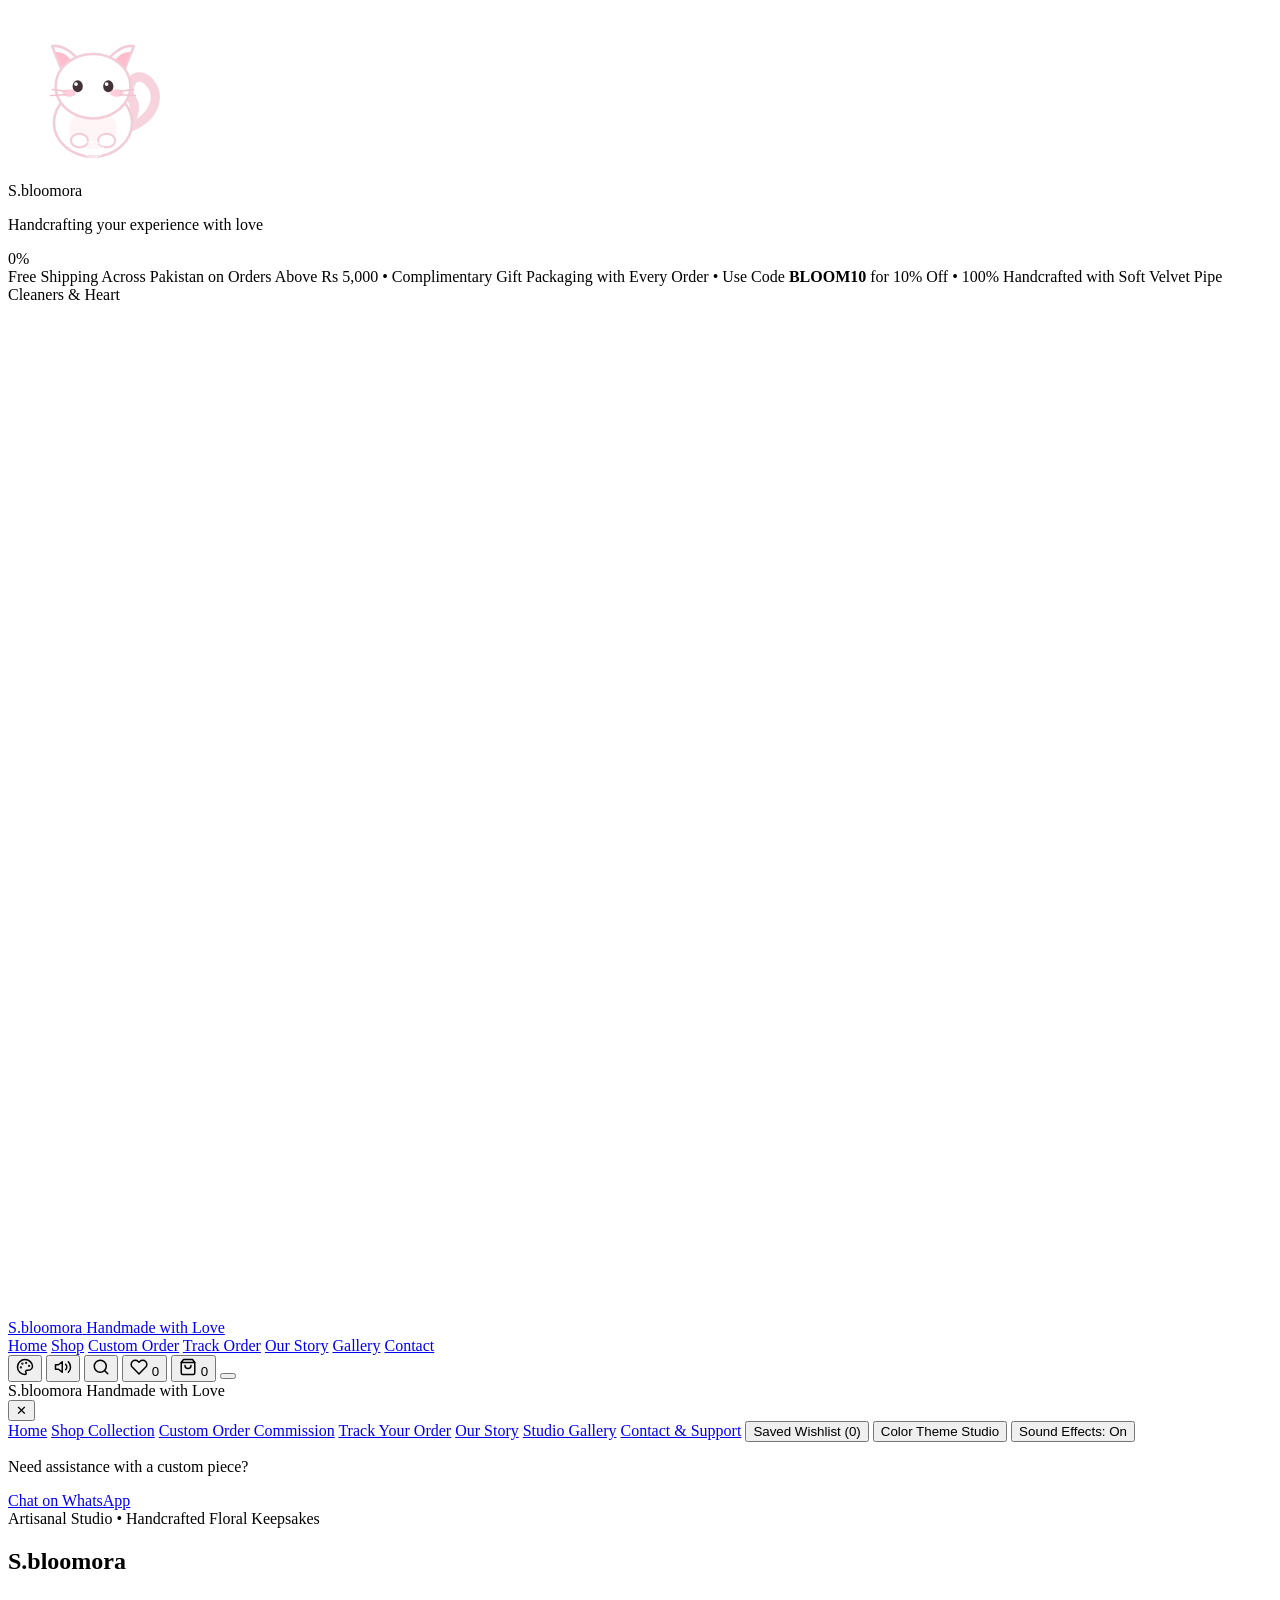
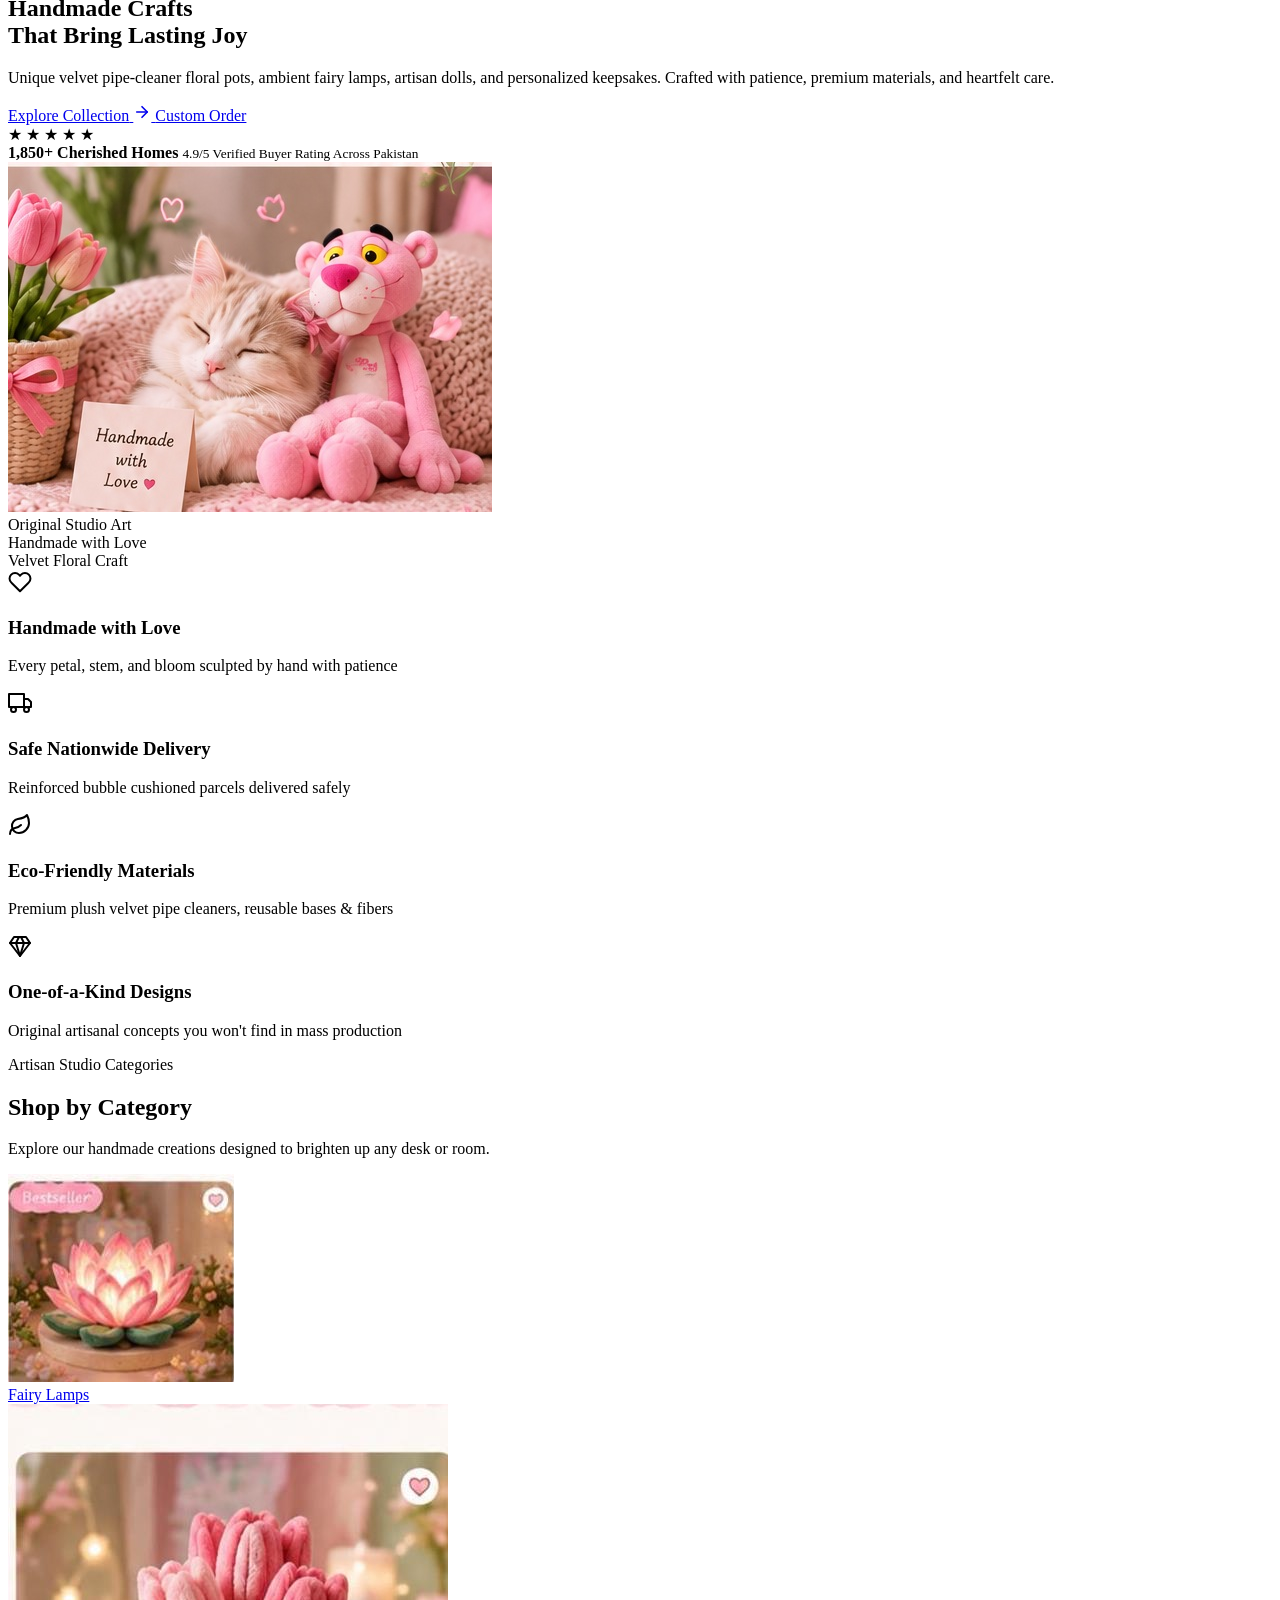
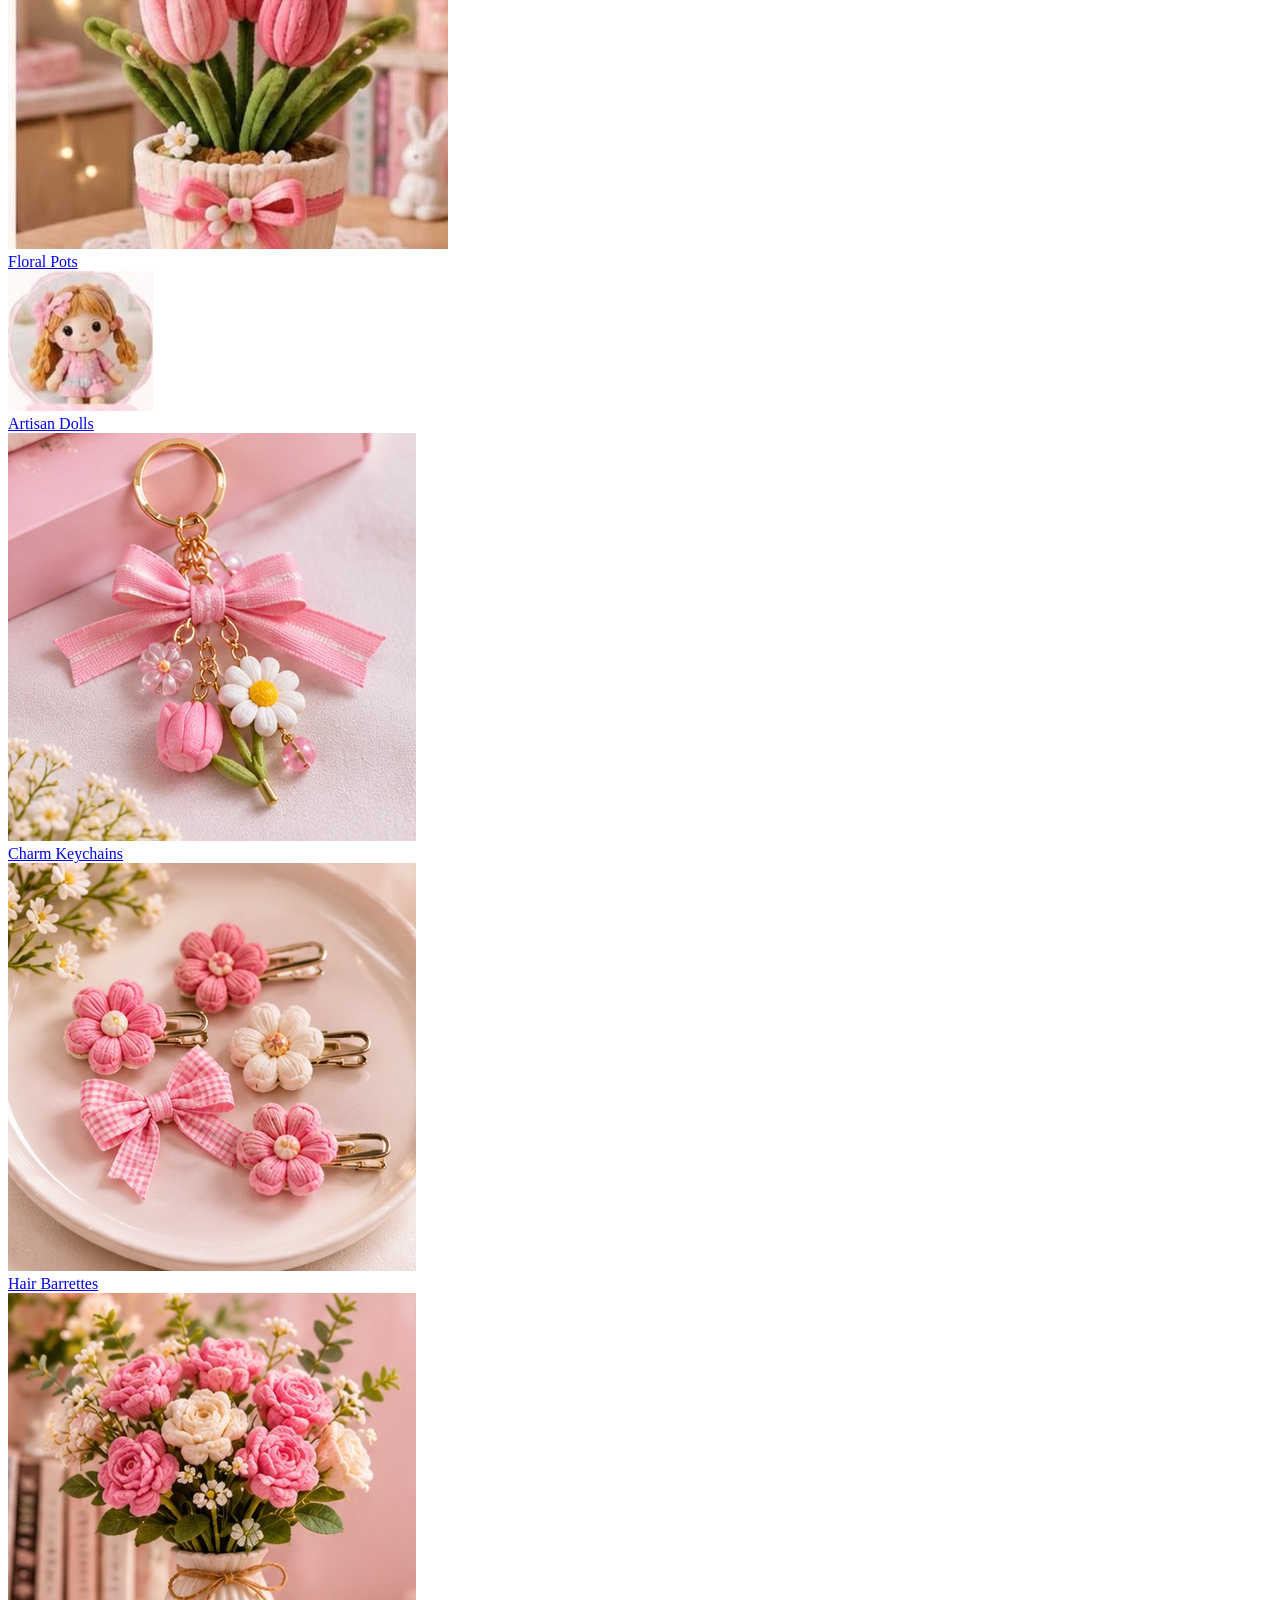
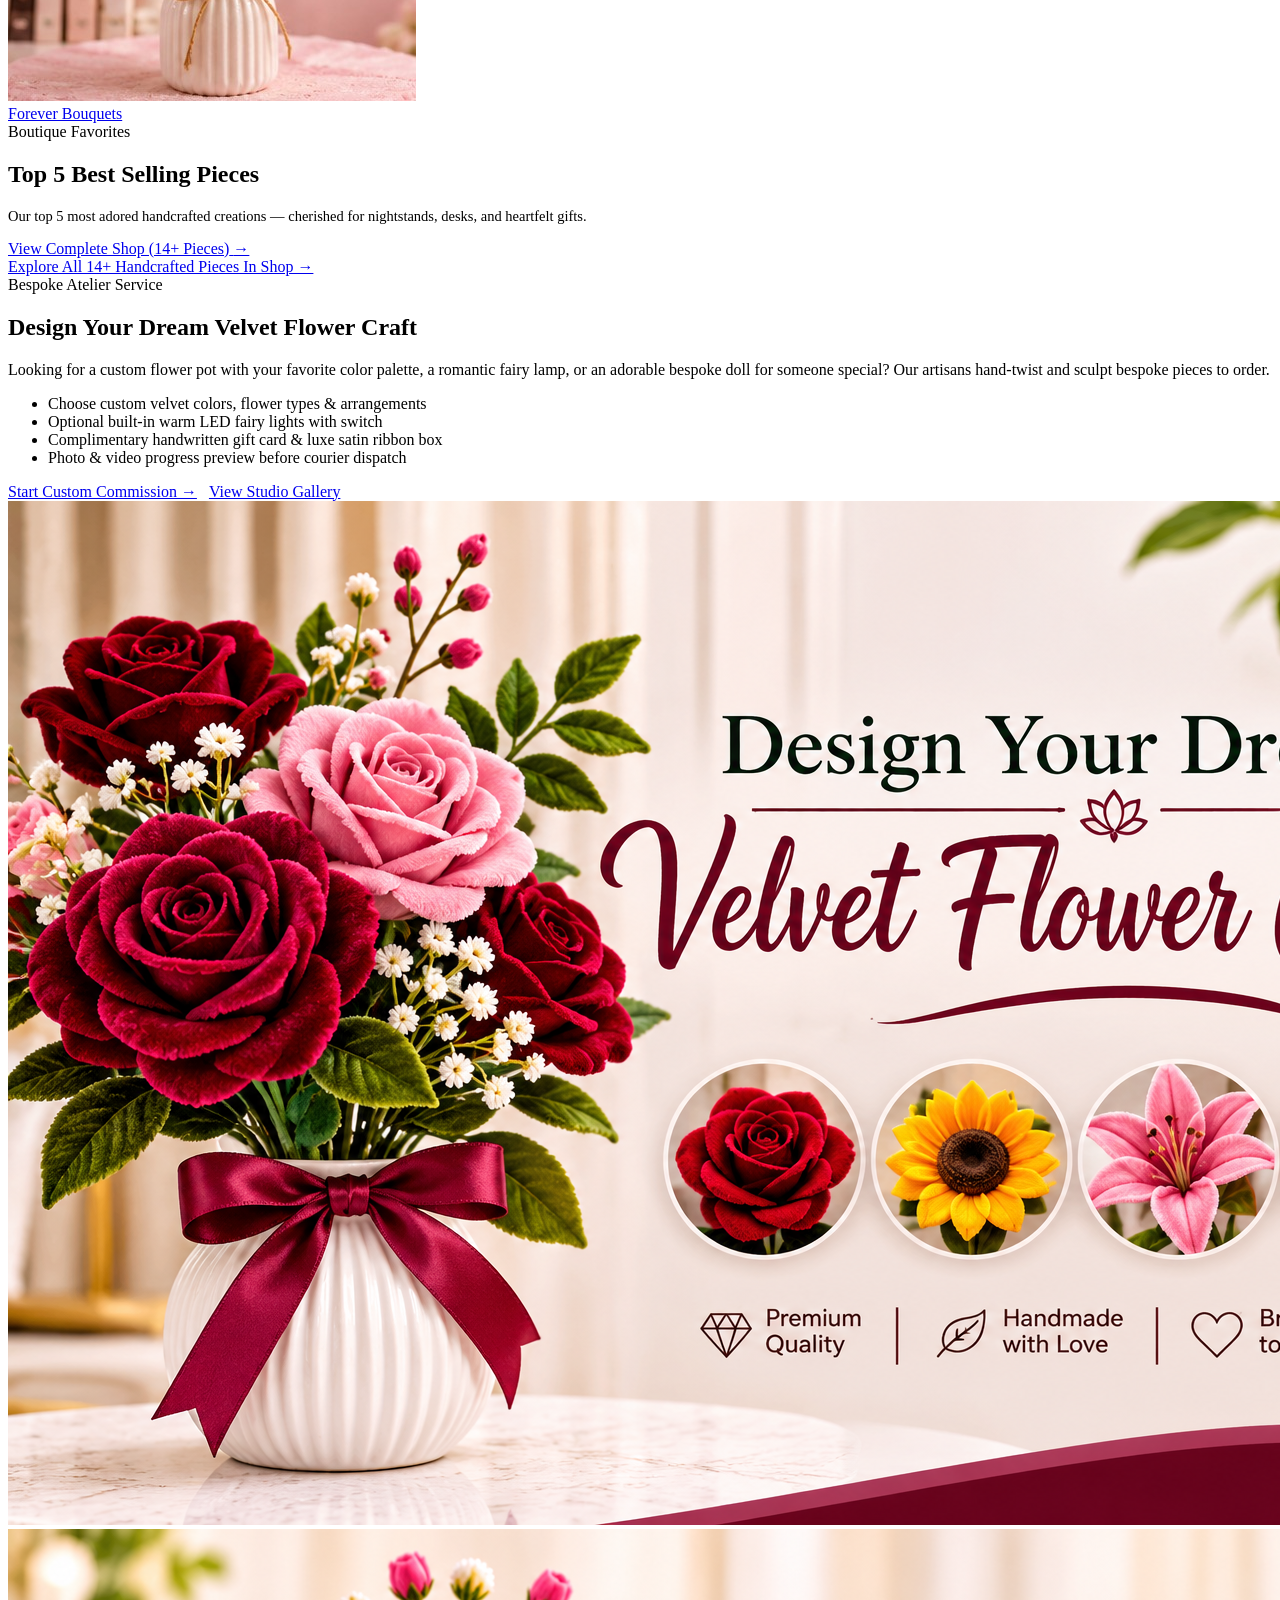
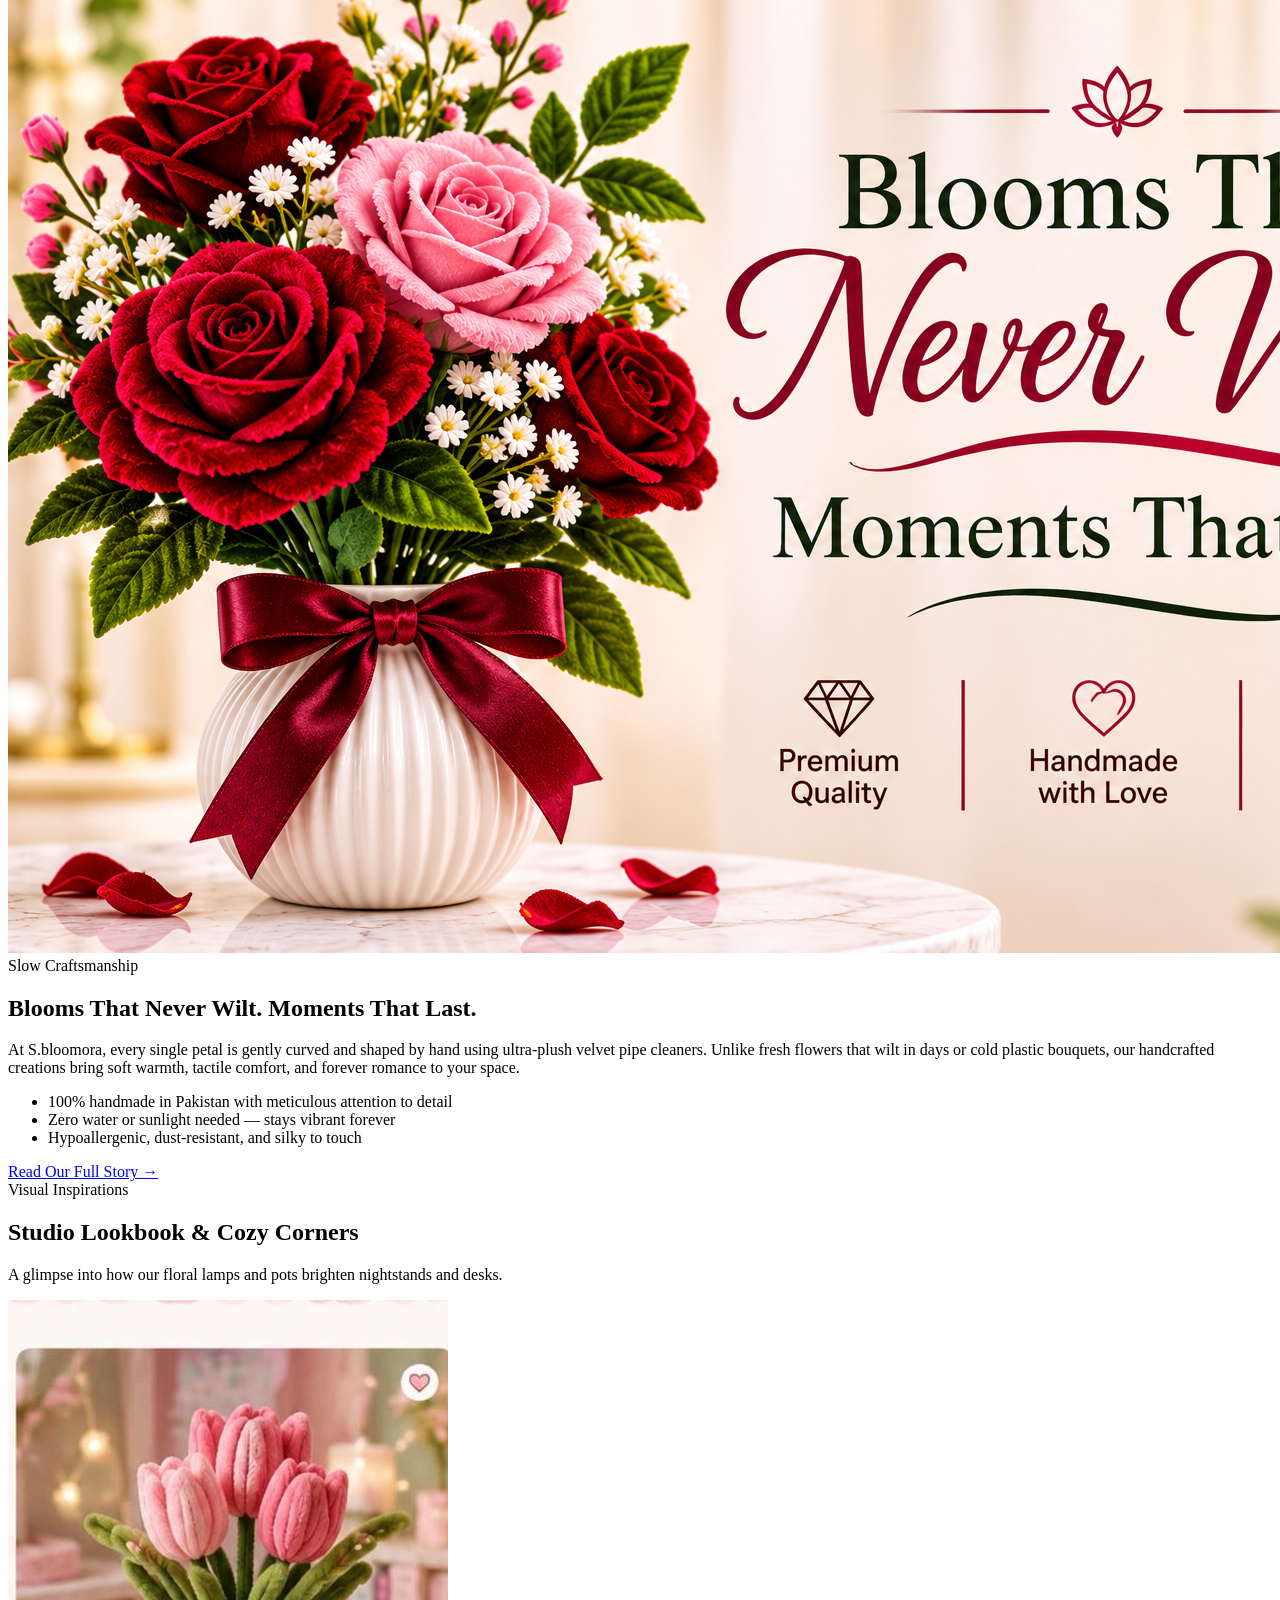
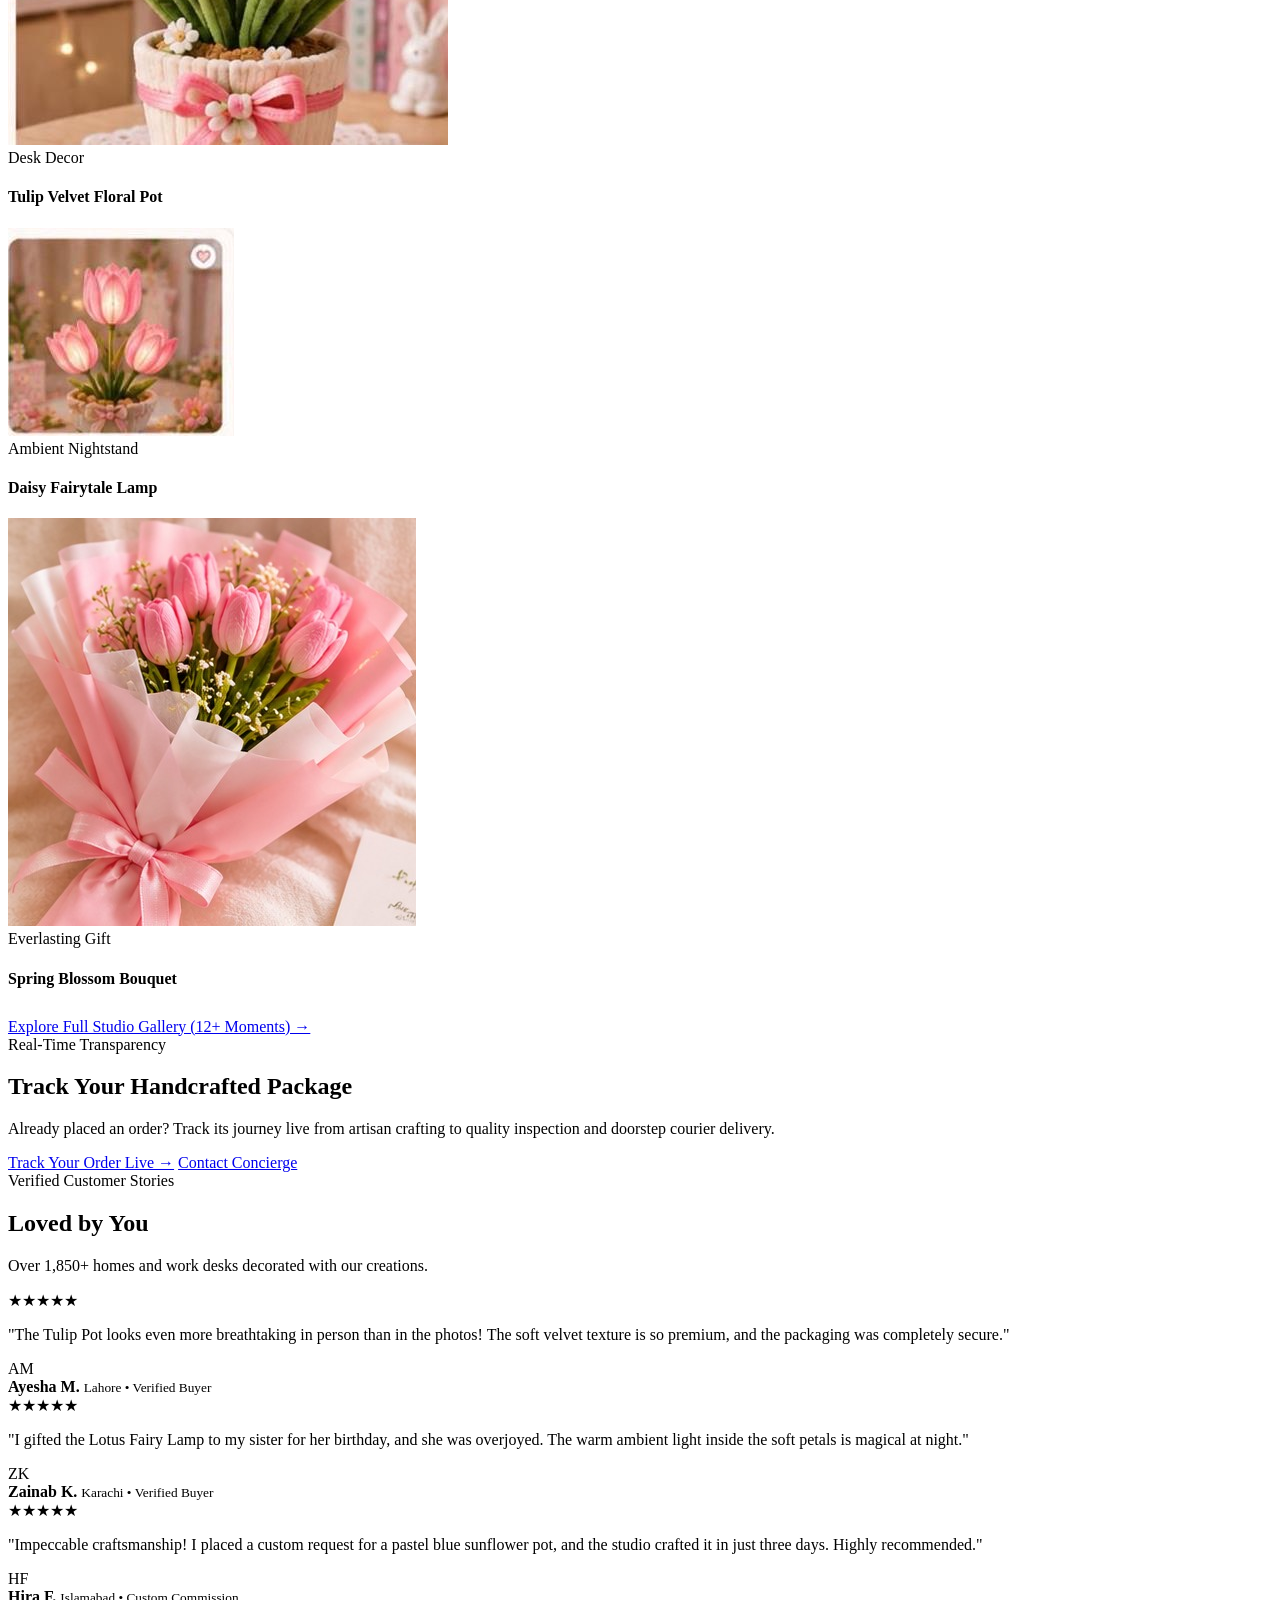
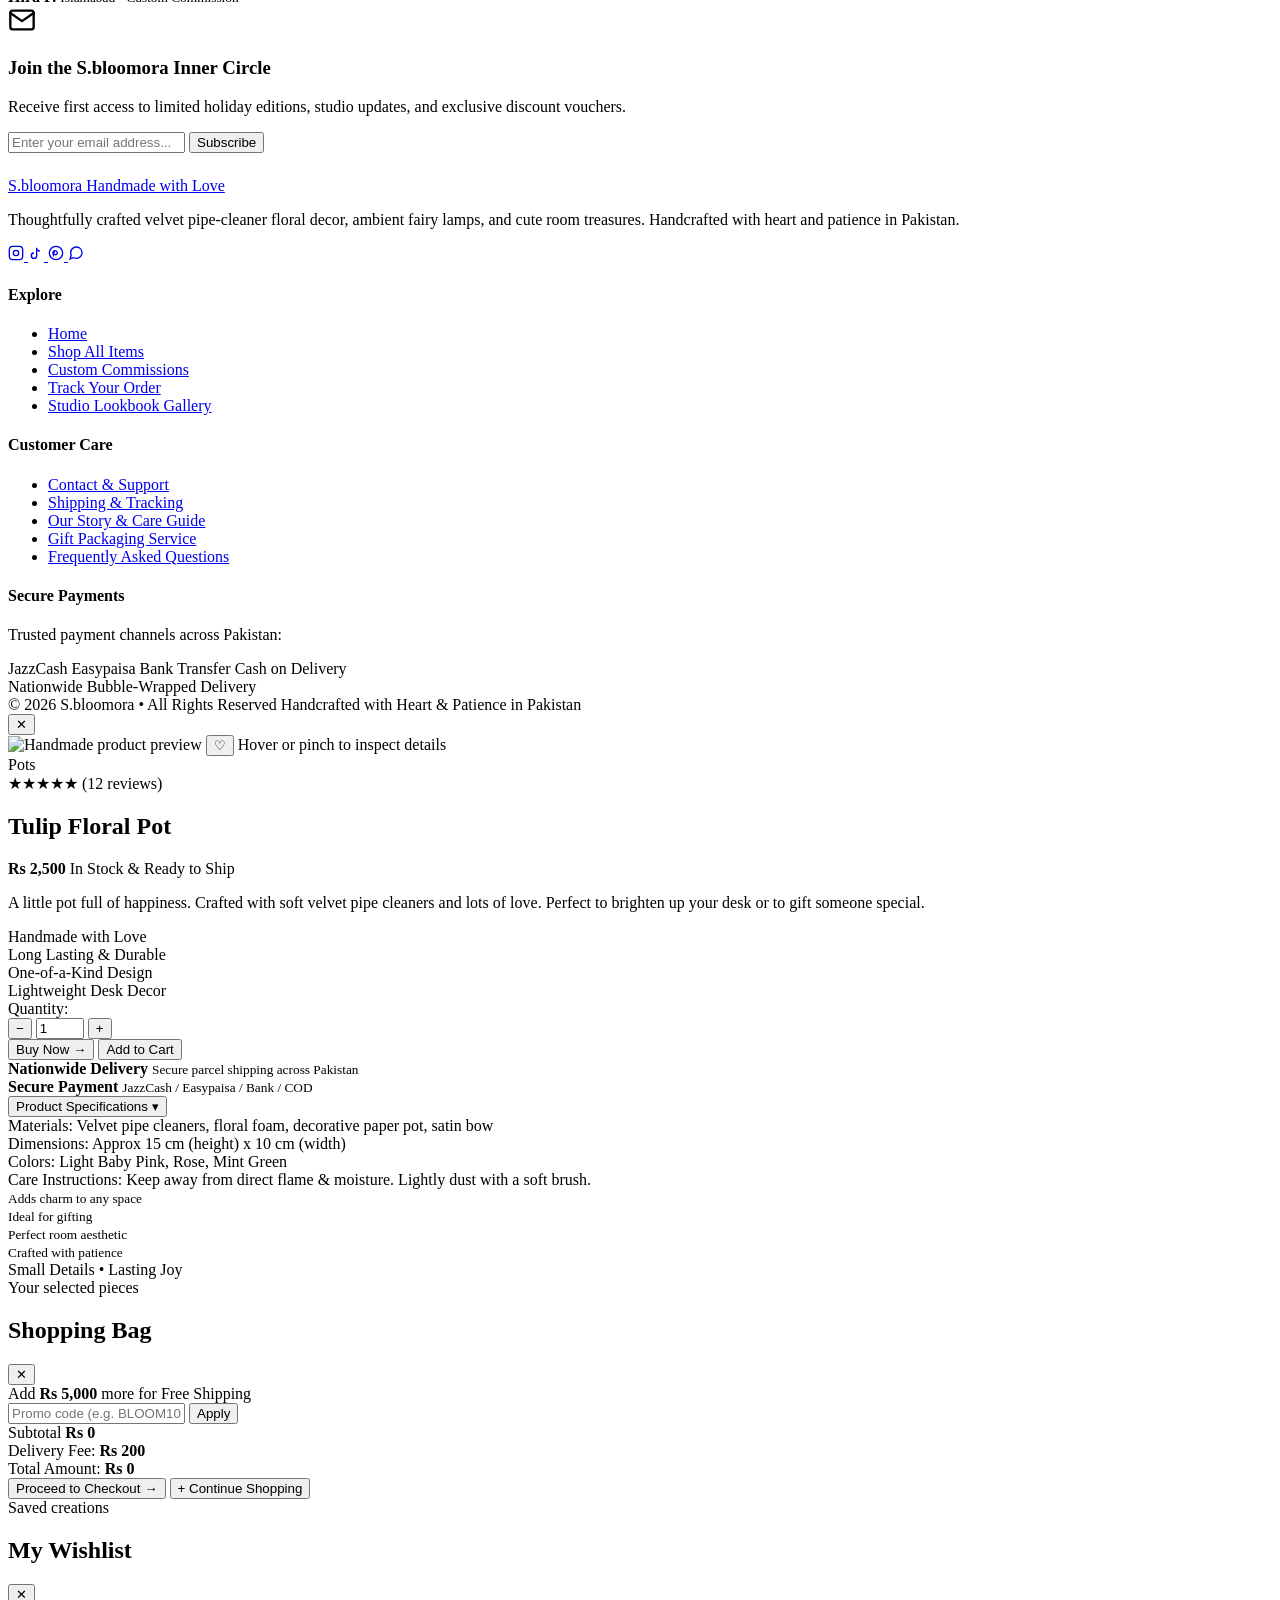
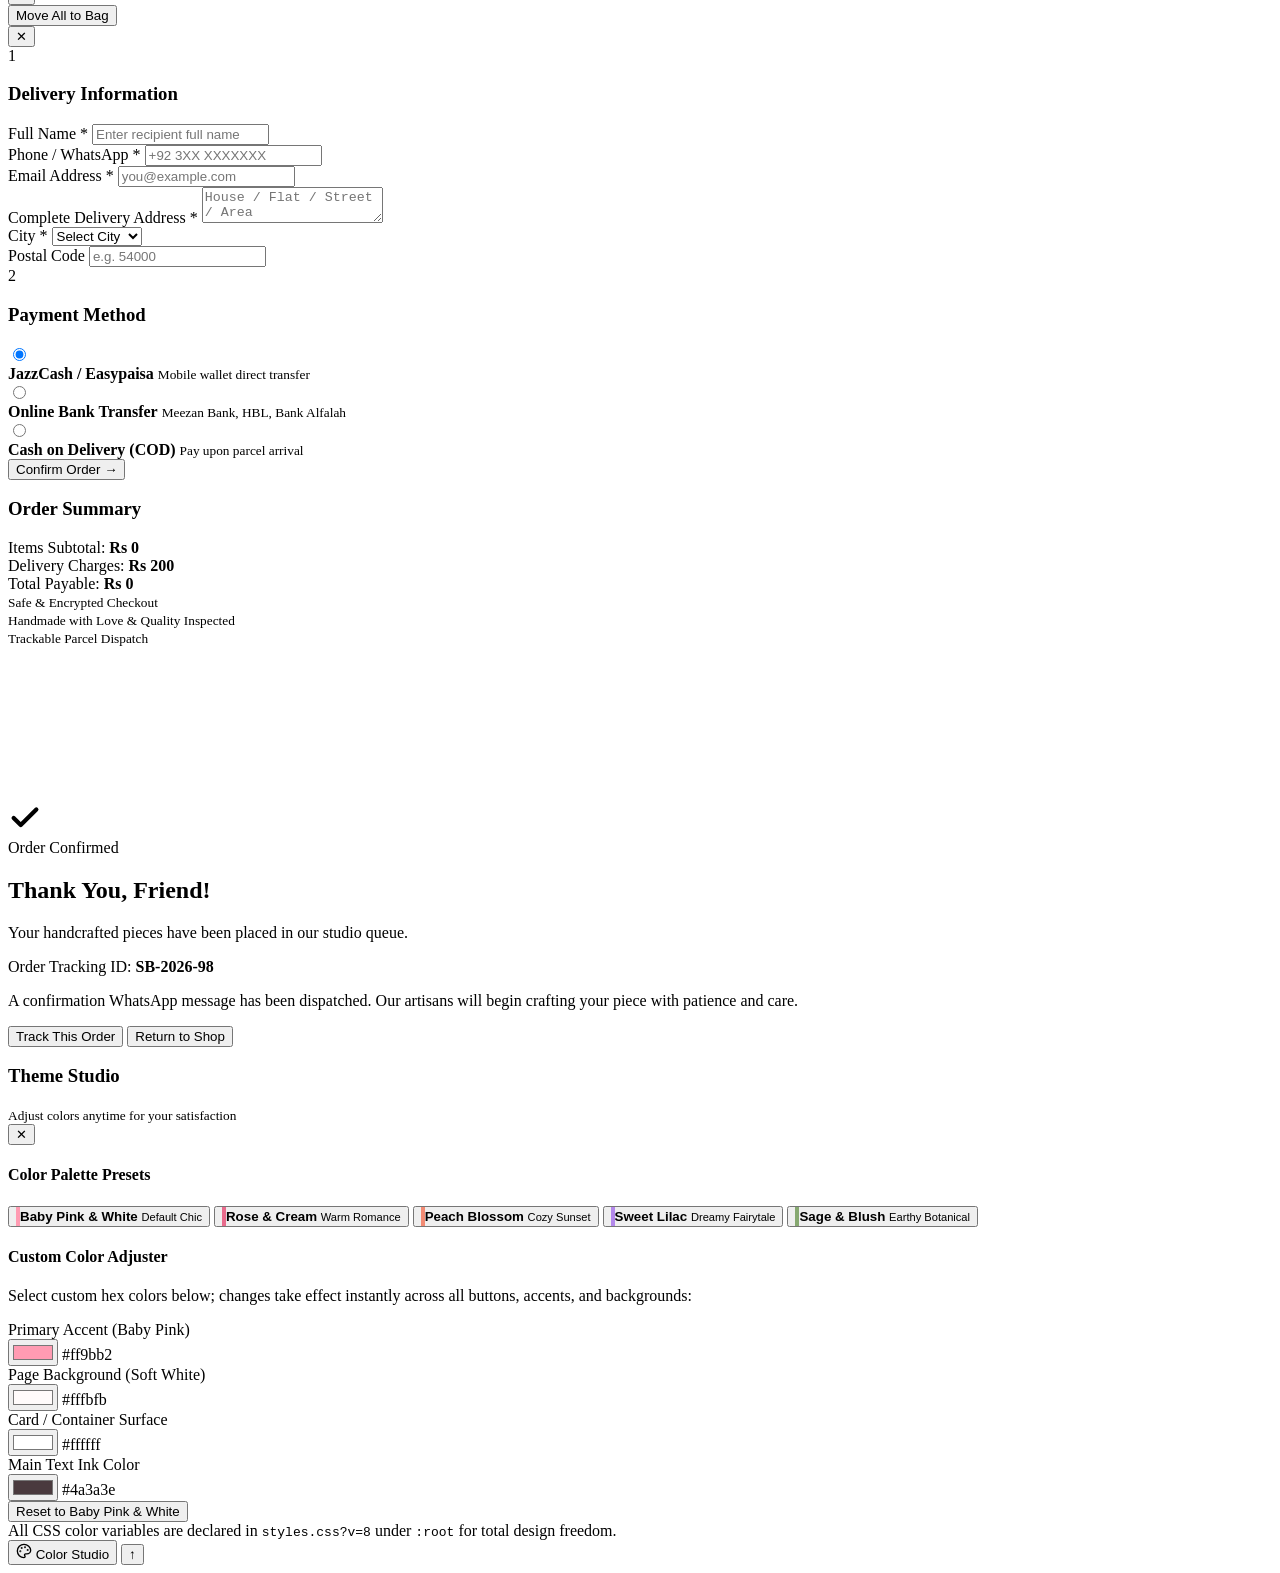
==== commit 842b8447: "Add files via upload" ====
--- a/index.html
+++ b/index.html
@@ -1,1297 +1,1297 @@
-<!DOCTYPE html>
-<html lang="en" data-theme="baby-pink">
-<head>
-  <meta charset="UTF-8" />
-  <meta name="viewport" content="width=device-width, initial-scale=1.0" />
-  <title>S.bloomora | Luxury Handcrafted Floral Decor & Fairy Lamps</title>
-  <meta name="description" content="Discover premium handcrafted velvet pipe-cleaner floral pots, ambient fairy lamps, artisan dolls, and bespoke keepsakes made with love." />
-  <meta name="theme-color" content="#ff9bb2" />
-  
-  <!-- Favicon -->
-  <link rel="icon" href="data:image/svg+xml,<svg xmlns=%22http://www.w3.org/2000/svg%22 viewBox=%220 0 100 100%22><circle cx=%2250%22 cy=%2250%22 r=%2245%22 fill=%22%23ff9bb2%22/><text y=%2266%22 x=%2250%22 font-size=%2250%22 text-anchor=%22middle%22 fill=%22%23ffffff%22 font-family=%22Georgia%22>S</text></svg>">
-
-  <!-- Google Fonts: Editorial Serif + Modern Clean Sans -->
-  <link rel="preconnect" href="https://fonts.googleapis.com">
-  <link rel="preconnect" href="https://fonts.gstatic.com" crossorigin>
-  <link href="https://fonts.googleapis.com/css2?family=Caveat:wght@600;700&family=Nunito:ital,wght@0,300;0,400;0,500;0,600;0,700;0,800;0,900;1,400;1,700&family=Playfair+Display:ital,wght@0,500;0,600;0,700;0,800;1,500;1,600;1,700&display=swap" rel="stylesheet">
-  
-  <!-- Core Stylesheet -->
-  <link rel="stylesheet" href="styles.css?v=8" />
-</head>
-<body>
-
-  <!-- Floating Cursor Dot (Desktop) -->
-  <div class="custom-cursor" id="customCursor" aria-hidden="true">
-    <span class="cursor-dot"></span>
-  </div>
-
-  <!-- BESPOKE ANIMATED CAT PRELOADER (Luxury Boutique) -->
-  <div class="preloader" id="preloader" role="status" aria-label="Loading S.bloomora">
-    <div class="cat-loader-wrap">
-      <div class="cat-animation-stage">
-        <svg class="animated-cat-svg" viewBox="0 0 200 200" width="170" height="170" fill="none" xmlns="http://www.w3.org/2000/svg">
-          <!-- Shadow -->
-          <ellipse cx="100" cy="174" rx="60" ry="10" fill="var(--theme-border)" opacity="0.6" class="cat-shadow"/>
-          
-          <!-- Animated Cat Tail -->
-          <path class="cat-tail" d="M136 142 C168 136, 185 104, 164 85 C148 72, 136 94, 146 108 C152 116, 148 132, 134 144" stroke="#f6d3dd" stroke-width="11" stroke-linecap="round" fill="none"/>
-          
-          <!-- Cat Body -->
-          <ellipse cx="100" cy="135" rx="46" ry="40" fill="#ffffff" stroke="#f2cdd8" stroke-width="3"/>
-          <ellipse cx="100" cy="142" rx="28" ry="24" fill="#fff5f7"/>
-          
-          <!-- Cat Head Group (Bobs gently) -->
-          <g class="cat-head-group">
-            <!-- Left Ear with twitch -->
-            <path class="cat-ear-left" d="M68 85 L52 45 C65 42, 85 58, 88 72 Z" fill="#ffffff" stroke="#f2cdd8" stroke-width="3" stroke-linejoin="round"/>
-            <path d="M66 78 L56 52 C65 50, 78 62, 80 72 Z" fill="#ffbccc"/>
-            
-            <!-- Right Ear with twitch -->
-            <path class="cat-ear-right" d="M132 85 L148 45 C135 42, 115 58, 112 72 Z" fill="#ffffff" stroke="#f2cdd8" stroke-width="3" stroke-linejoin="round"/>
-            <path d="M134 78 L144 52 C135 50, 122 62, 120 72 Z" fill="#ffbccc"/>
-            
-            <!-- Head Base -->
-            <ellipse cx="100" cy="92" rx="44" ry="38" fill="#ffffff" stroke="#f2cdd8" stroke-width="3"/>
-            
-            <!-- Satin Bow on Ear -->
-            <g class="cat-bow" transform="translate(132, 58) scale(0.8)">
-              <path d="M0 0 C-15 -10, -20 10, 0 0 Z" fill="var(--theme-primary)"/>
-              <path d="M0 0 C15 -10, 20 10, 0 0 Z" fill="var(--theme-primary)"/>
-              <circle cx="0" cy="0" r="4.5" fill="var(--theme-primary-hover)"/>
-            </g>
-            
-            <!-- Blinking Kawaii Eyes -->
-            <g class="cat-eyes-group">
-              <ellipse class="cat-eye eye-left" cx="82" cy="92" rx="6" ry="7" fill="#443338"/>
-              <circle class="cat-pupil pupil-left" cx="80" cy="89.5" r="2.2" fill="#ffffff"/>
-              <ellipse class="cat-eye eye-right" cx="118" cy="92" rx="6" ry="7" fill="#443338"/>
-              <circle class="cat-pupil pupil-right" cx="116" cy="89.5" r="2.2" fill="#ffffff"/>
-            </g>
-            
-            <!-- Soft Blush Cheeks -->
-            <ellipse cx="72" cy="100" rx="8" ry="4.5" fill="#ffaec4" opacity="0.6"/>
-            <ellipse cx="128" cy="100" rx="8" ry="4.5" fill="#ffaec4" opacity="0.6"/>
-            
-            <!-- Velvet Nose & Sweet Smile -->
-            <path d="M96 99 L104 99 L100 103 Z" fill="var(--theme-primary-hover)"/>
-            <path d="M96 103 C97.5 106, 100 106, 100 104 C100 106, 102.5 106, 104 103" stroke="var(--theme-primary-hover)" stroke-width="1.8" stroke-linecap="round" fill="none"/>
-            
-            <!-- Delicate Whiskers -->
-            <line x1="52" y1="96" x2="68" y2="98" stroke="#f0c2cf" stroke-width="1.8" stroke-linecap="round"/>
-            <line x1="50" y1="103" x2="68" y2="102" stroke="#f0c2cf" stroke-width="1.8" stroke-linecap="round"/>
-            <line x1="148" y1="96" x2="132" y2="98" stroke="#f0c2cf" stroke-width="1.8" stroke-linecap="round"/>
-            <line x1="150" y1="103" x2="132" y2="102" stroke="#f0c2cf" stroke-width="1.8" stroke-linecap="round"/>
-          </g>
-          
-          <!-- Cute Front Paws -->
-          <ellipse class="cat-paw-left" cx="84" cy="156" rx="10" ry="8" fill="#ffffff" stroke="#f2cdd8" stroke-width="2.5"/>
-          <ellipse class="cat-paw-right" cx="116" cy="156" rx="10" ry="8" fill="#ffffff" stroke="#f2cdd8" stroke-width="2.5"/>
-          
-          <!-- Pastel Yarn Ball rolling -->
-          <g class="yarn-ball" transform="translate(100, 166)">
-            <circle cx="0" cy="0" r="15" fill="var(--theme-primary)"/>
-            <path d="M-11 -5 C-3 -13, 9 -9, 13 0" stroke="#ffffff" stroke-width="1.5" stroke-linecap="round" opacity="0.65" fill="none"/>
-            <path d="M-13 3 C-7 11, 5 11, 11 5" stroke="#ffffff" stroke-width="1.5" stroke-linecap="round" opacity="0.65" fill="none"/>
-            <path d="M-5 -13 C2 -5, 5 7, 3 13" stroke="#ffffff" stroke-width="1.5" stroke-linecap="round" opacity="0.65" fill="none"/>
-            <path d="M12 5 C24 12, 38 4, 52 10" stroke="var(--theme-primary)" stroke-width="2" stroke-linecap="round" fill="none"/>
-          </g>
-        </svg>
-      </div>
-
-      <div class="loader-brand-title">S.bloomora</div>
-      <p class="loader-tagline">Handcrafting your experience with love</p>
-
-      <div class="loader-progress-container">
-        <div class="loader-progress-track">
-          <div class="loader-progress-fill" id="catLoaderProgress"></div>
-        </div>
-        <span class="loader-percent" id="catLoaderPercent">0%</span>
-      </div>
-    </div>
-  </div>
-
-  <!-- Announcement Bar (Clean Luxury Typography) -->
-  <div class="announcement-bar">
-    <div class="announcement-track">
-      <span>Free Shipping Across Pakistan on Orders Above Rs 5,000</span>
-      <span class="bullet">•</span>
-      <span>Complimentary Gift Packaging with Every Order</span>
-      <span class="bullet">•</span>
-      <span>Use Code <strong>BLOOM10</strong> for 10% Off</span>
-      <span class="bullet">•</span>
-      <span>100% Handcrafted with Soft Velvet Pipe Cleaners & Heart</span>
-    </div>
-  </div>
-
-  <!-- Header Navigation -->
-  <header class="site-header" id="siteHeader">
-    <!-- Top Scroll Progress Indicator -->
-    <div class="scroll-progress-bar" id="scrollProgressBar" aria-hidden="true"></div>
-    <div class="header-inner">
-      <!-- Brand Logo -->
-      <a href="index.html" class="brand-logo" aria-label="S.bloomora Home">
-        <div class="logo-mark">
-          <svg class="bow-svg" viewBox="0 0 100 80" fill="none" xmlns="http://www.w3.org/2000/svg">
-            <path d="M50 40C35 25 10 20 5 40C0 60 30 65 48 45" fill="var(--theme-primary)" opacity="0.9"/>
-            <path d="M50 40C65 25 90 20 95 40C100 60 70 65 52 45" fill="var(--theme-primary)" opacity="0.9"/>
-            <path d="M46 38C44 55 35 70 25 78C35 72 45 60 48 44" fill="var(--theme-primary-hover)"/>
-            <path d="M54 38C56 55 65 70 75 78C65 72 55 60 52 44" fill="var(--theme-primary-hover)"/>
-            <circle cx="50" cy="40" r="10" fill="var(--theme-primary)"/>
-            <circle cx="50" cy="40" r="6" fill="#fff" opacity="0.6"/>
-          </svg>
-        </div>
-        <div class="brand-text">
-          <span class="brand-title">S.bloomora</span>
-          <span class="brand-slogan">Handmade with Love</span>
-        </div>
-      </a>
-
-      <!-- Desktop Navigation Menu -->
-      <nav class="main-nav" id="mainNav" aria-label="Main Navigation">
-        <a href="index.html" class="nav-link active">Home</a>
-        <a href="shop.html" class="nav-link">Shop</a>
-        <a href="custom-order.html" class="nav-link highlight-pill">Custom Order</a>
-        <a href="track-order.html" class="nav-link">Track Order</a>
-        <a href="about.html" class="nav-link">Our Story</a>
-        <a href="gallery.html" class="nav-link">Gallery</a>
-        <a href="contact.html" class="nav-link">Contact</a>
-      </nav>
-
-      <!-- Header Action Buttons -->
-      <div class="header-actions">
-        <!-- Live Color Theme Studio Toggle -->
-        <button class="action-btn theme-toggle-btn" id="themeStudioToggle" title="Color Theme Studio" aria-label="Open Theme Studio">
-          <svg width="18" height="18" viewBox="0 0 24 24" fill="none" stroke="currentColor" stroke-width="2" stroke-linecap="round" stroke-linejoin="round">
-            <circle cx="13.5" cy="6.5" r=".5" fill="currentColor"></circle>
-            <circle cx="17.5" cy="10.5" r=".5" fill="currentColor"></circle>
-            <circle cx="8.5" cy="7.5" r=".5" fill="currentColor"></circle>
-            <circle cx="6.5" cy="12.5" r=".5" fill="currentColor"></circle>
-            <path d="M12 2C6.5 2 2 6.5 2 12s4.5 10 10 10c.926 0 1.648-.746 1.648-1.688 0-.437-.18-.835-.437-1.125-.29-.289-.438-.652-.438-1.125a1.64 1.64 0 0 1 1.668-1.668h1.996c3.051 0 5.563-2.512 5.563-5.562C22 6.5 17.5 2 12 2z"></path>
-          </svg>
-        </button>
-
-        <!-- Sound Effects Toggle -->
-        <button class="action-btn sound-toggle-btn" id="soundToggle" title="Toggle audio feedback" aria-label="Toggle Sound Effects">
-          <svg id="soundSvgOn" width="18" height="18" viewBox="0 0 24 24" fill="none" stroke="currentColor" stroke-width="2" stroke-linecap="round" stroke-linejoin="round">
-            <polygon points="11 5 6 9 2 9 2 15 6 15 11 19 11 5"></polygon>
-            <path d="M15.54 8.46a5 5 0 0 1 0 7.07"></path>
-            <path d="M19.07 4.93a10 10 0 0 1 0 14.14"></path>
-          </svg>
-        </button>
-
-        <!-- Search Button (links to shop) -->
-        <button class="action-btn search-trigger-btn" id="headerSearchBtn" title="Search catalogue" aria-label="Search">
-          <svg width="18" height="18" viewBox="0 0 24 24" fill="none" stroke="currentColor" stroke-width="2" stroke-linecap="round" stroke-linejoin="round">
-            <circle cx="11" cy="11" r="8"></circle>
-            <line x1="21" y1="21" x2="16.65" y2="16.65"></line>
-          </svg>
-        </button>
-
-        <!-- Wishlist Button -->
-        <button class="action-btn wishlist-btn" id="wishlistToggle" title="View Wishlist" aria-label="Open Wishlist">
-          <svg width="18" height="18" viewBox="0 0 24 24" fill="none" stroke="currentColor" stroke-width="2" stroke-linecap="round" stroke-linejoin="round">
-            <path d="M20.84 4.61a5.5 5.5 0 0 0-7.78 0L12 5.67l-1.06-1.06a5.5 5.5 0 0 0-7.78 7.78l1.06 1.06L12 21.23l7.78-7.78 1.06-1.06a5.5 5.5 0 0 0 0-7.78z"></path>
-          </svg>
-          <span class="badge-count" id="wishlistCount">0</span>
-        </button>
-
-        <!-- Shopping Cart Button -->
-        <button class="action-btn cart-btn" id="cartToggle" title="Shopping Bag" aria-label="Open Shopping Cart">
-          <svg width="18" height="18" viewBox="0 0 24 24" fill="none" stroke="currentColor" stroke-width="2" stroke-linecap="round" stroke-linejoin="round">
-            <path d="M6 2L3 6v14a2 2 0 0 0 2 2h14a2 2 0 0 0 2-2V6l-3-4z"></path>
-            <line x1="3" y1="6" x2="21" y2="6"></line>
-            <path d="M16 10a4 4 0 0 1-8 0"></path>
-          </svg>
-          <span class="badge-count" id="cartCount">0</span>
-        </button>
-
-        <!-- Mobile Menu Hamburger Button -->
-        <button class="mobile-menu-btn" id="mobileMenuBtn" aria-label="Toggle navigation menu" aria-expanded="false">
-          <span class="hamburger-line"></span>
-          <span class="hamburger-line"></span>
-          <span class="hamburger-line"></span>
-        </button>
-      </div>
-    </div>
-  </header>
-
-  <!-- Mobile Navigation Drawer -->
-  <div class="mobile-drawer-backdrop" id="mobileBackdrop"></div>
-  <aside class="mobile-nav-drawer" id="mobileDrawer">
-    <div class="mobile-drawer-header">
-      <div class="brand-text">
-        <span class="brand-title">S.bloomora</span>
-        <span class="brand-slogan">Handmade with Love</span>
-      </div>
-      <button class="drawer-close-btn" id="closeMobileNav" aria-label="Close menu">✕</button>
-    </div>
-    <div class="mobile-nav-links">
-      <a href="index.html" class="mobile-link active">Home</a>
-      <a href="shop.html" class="mobile-link">Shop Collection</a>
-      <a href="custom-order.html" class="mobile-link">Custom Order Commission</a>
-      <a href="track-order.html" class="mobile-link">Track Your Order</a>
-      <a href="about.html" class="mobile-link">Our Story</a>
-      <a href="gallery.html" class="mobile-link">Studio Gallery</a>
-      <a href="contact.html" class="mobile-link">Contact & Support</a>
-      <button type="button" class="mobile-link mobile-action-link" id="mobileWishlistBtn">
-        <span>Saved Wishlist (<span id="mobileWishCount">0</span>)</span>
-      </button>
-      <button type="button" class="mobile-link mobile-action-link" id="mobileThemeBtn">
-        <span>Color Theme Studio</span>
-      </button>
-      <button type="button" class="mobile-link mobile-action-link" id="mobileSoundBtn">
-        <span id="mobileSoundLabel">Sound Effects: On</span>
-      </button>
-    </div>
-    <div class="mobile-drawer-footer">
-      <p class="drawer-note">Need assistance with a custom piece?</p>
-      <a href="https://wa.me/923001234567" target="_blank" class="btn btn-secondary btn-sm full-width">
-        Chat on WhatsApp
-      </a>
-    </div>
-  </aside>
-
-  <!-- Main Content Container -->
-  <main id="mainContent">
-<section class="hero-section" id="home">
-      <!-- Floating Botanical Petals Layer -->
-      <div class="hero-petals-layer" aria-hidden="true">
-        <span class="petal petal-1"></span>
-        <span class="petal petal-2"></span>
-        <span class="petal petal-3"></span>
-        <span class="petal petal-4"></span>
-        <span class="petal petal-5"></span>
-        <span class="petal petal-6"></span>
-      </div>
-
-      <div class="container hero-container">
-        <!-- Hero Text Content -->
-        <div class="hero-content">
-          <div class="hero-tag-badge reveal-on-scroll" style="--reveal-delay: 0.1s;">
-            <span class="tag-dot"></span>
-            <span>Artisanal Studio • Handcrafted Floral Keepsakes</span>
-          </div>
-
-          <h1 class="hero-title reveal-on-scroll" style="--reveal-delay: 0.2s;">
-            <span class="brand-gradient-text">S.bloomora</span>
-          </h1>
-
-          <h2 class="hero-subtitle reveal-on-scroll" style="--reveal-delay: 0.3s;">
-            Handmade Crafts<br>That Bring Lasting Joy
-          </h2>
-
-          <p class="hero-description reveal-on-scroll" style="--reveal-delay: 0.4s;">
-            Unique velvet pipe-cleaner floral pots, ambient fairy lamps, artisan dolls, and personalized keepsakes. Crafted with patience, premium materials, and heartfelt care.
-          </p>
-
-          <div class="hero-cta-group reveal-on-scroll" style="--reveal-delay: 0.5s;">
-            <a href="shop.html" class="btn btn-primary btn-lg shadow-glow btn-shimmer" id="heroExploreBtn">
-              <span>Explore Collection</span>
-              <svg width="18" height="18" viewBox="0 0 24 24" fill="none" stroke="currentColor" stroke-width="2.2" stroke-linecap="round" stroke-linejoin="round"><line x1="5" y1="12" x2="19" y2="12"></line><polyline points="12 5 19 12 12 19"></polyline></svg>
-            </a>
-            <a href="custom-order.html" class="btn btn-outline btn-lg" id="heroCustomOrderBtn">
-              <span>Custom Order</span>
-            </a>
-          </div>
-
-          <!-- Trust Proof Mini Stats -->
-          <div class="hero-trust-bar reveal-on-scroll" style="--reveal-delay: 0.6s;">
-            <div class="trust-stars-row">
-              <span class="star-filled">★</span>
-              <span class="star-filled">★</span>
-              <span class="star-filled">★</span>
-              <span class="star-filled">★</span>
-              <span class="star-filled">★</span>
-            </div>
-            <div class="trust-text">
-              <strong>1,850+ Cherished Homes</strong>
-              <small>4.9/5 Verified Buyer Rating Across Pakistan</small>
-            </div>
-          </div>
-        </div>
-
-        <!-- Hero Visual Showcase with Kitten & Tulip Pot (Ref 3) -->
-        <div class="hero-visual reveal-on-scroll" style="--reveal-delay: 0.35s;">
-          <div class="hero-image-card" id="heroImageCard">
-            <!-- Radiant Ambient Aura Glow -->
-            <div class="hero-ambient-glow" aria-hidden="true"></div>
-            <div class="hero-blob-bg"></div>
-            <img src="assets/cat-hero.jpg" alt="Handmade tulip pot and cozy plush setting with kitten" class="hero-main-img" />
-            
-            <!-- Elegant Boutique Badges with Organic Parallax -->
-            <div class="sticker-badge badge-paw" data-parallax-speed="1.4">
-              <div class="sticker-text">Original Studio Art</div>
-            </div>
-
-            <div class="sticker-badge badge-tag" data-parallax-speed="-1.2">
-              <div class="tag-text">Handmade with Love</div>
-            </div>
-
-            <div class="sticker-badge badge-discount" data-parallax-speed="0.9">
-              <div class="discount-text">Velvet Floral Craft</div>
-            </div>
-          </div>
-        </div>
-      </div>
-    </section>
-<section class="benefits-ribbon">
-      <div class="container">
-        <div class="benefits-grid">
-          <!-- Benefit 1: Handmade with Love -->
-          <div class="benefit-card reveal-on-scroll" style="--reveal-delay: 0.05s;">
-            <div class="benefit-badge">
-              <svg width="24" height="24" viewBox="0 0 24 24" fill="none" stroke="currentColor" stroke-width="2" stroke-linecap="round" stroke-linejoin="round">
-                <path d="M20.84 4.61a5.5 5.5 0 0 0-7.78 0L12 5.67l-1.06-1.06a5.5 5.5 0 0 0-7.78 7.78l1.06 1.06L12 21.23l7.78-7.78 1.06-1.06a5.5 5.5 0 0 0 0-7.78z"></path>
-              </svg>
-            </div>
-            <div class="benefit-info">
-              <h3>Handmade with Love</h3>
-              <p>Every petal, stem, and bloom sculpted by hand with patience</p>
-            </div>
-          </div>
-
-          <!-- Benefit 2: Safe Nationwide Delivery -->
-          <div class="benefit-card reveal-on-scroll" style="--reveal-delay: 0.15s;">
-            <div class="benefit-badge">
-              <svg width="24" height="24" viewBox="0 0 24 24" fill="none" stroke="currentColor" stroke-width="2" stroke-linecap="round" stroke-linejoin="round">
-                <rect x="1" y="3" width="15" height="13"></rect>
-                <polygon points="16 8 20 8 23 11 23 16 16 16 8"></polygon>
-                <circle cx="5.5" cy="18.5" r="2.5"></circle>
-                <circle cx="18.5" cy="18.5" r="2.5"></circle>
-              </svg>
-            </div>
-            <div class="benefit-info">
-              <h3>Safe Nationwide Delivery</h3>
-              <p>Reinforced bubble cushioned parcels delivered safely</p>
-            </div>
-          </div>
-
-          <!-- Benefit 3: Eco-Friendly Materials -->
-          <div class="benefit-card reveal-on-scroll" style="--reveal-delay: 0.25s;">
-            <div class="benefit-badge">
-              <svg width="24" height="24" viewBox="0 0 24 24" fill="none" stroke="currentColor" stroke-width="2" stroke-linecap="round" stroke-linejoin="round">
-                <path d="M11 20A7 7 0 0 1 9.8 6.1C15.5 5 17 4.48 19 2c1 2 2 4.18 2 8 0 5.5-4.78 10-10 10Z"></path>
-                <path d="M2 21c0-3 1.85-5.36 5.08-6C9.5 14.52 12 13 13 12"></path>
-              </svg>
-            </div>
-            <div class="benefit-info">
-              <h3>Eco-Friendly Materials</h3>
-              <p>Premium plush velvet pipe cleaners, reusable bases & fibers</p>
-            </div>
-          </div>
-
-          <!-- Benefit 4: Unique Designs -->
-          <div class="benefit-card reveal-on-scroll" style="--reveal-delay: 0.35s;">
-            <div class="benefit-badge">
-              <svg width="24" height="24" viewBox="0 0 24 24" fill="none" stroke="currentColor" stroke-width="2" stroke-linecap="round" stroke-linejoin="round">
-                <path d="M6 3h12l4 6-10 13L2 9Z"></path>
-                <path d="M11 3 8 9l4 13 4-13-3-6"></path>
-                <path d="M2 9h20"></path>
-              </svg>
-            </div>
-            <div class="benefit-info">
-              <h3>One-of-a-Kind Designs</h3>
-              <p>Original artisanal concepts you won't find in mass production</p>
-            </div>
-          </div>
-        </div>
-      </div>
-    </section>
-<section class="section-categories">
-      <div class="container">
-        <div class="section-header text-center">
-          <div class="section-eyebrow">
-            <span>Artisan Studio Categories</span>
-          </div>
-          <h2 class="section-title">Shop by Category</h2>
-          <p class="section-subtitle">Explore our handmade creations designed to brighten up any desk or room.</p>
-        </div>
-
-        <div class="categories-row">
-          <!-- Lamps -->
-          <a href="shop.html?category=Lamps" class="category-pill-card active reveal-on-scroll" style="--reveal-delay: 0.05s;" data-category="Lamps" aria-label="Browse Lamps">
-            <div class="scallop-ring">
-              <img src="assets/lotus-lamp.jpg" alt="Handmade fairy lamps category" loading="lazy" />
-            </div>
-            <span class="cat-label">Fairy Lamps</span>
-          </a>
-
-          <!-- Pots -->
-          <a href="shop.html?category=Pots" class="category-pill-card reveal-on-scroll" style="--reveal-delay: 0.12s;" data-category="Pots" aria-label="Browse Flower Pots">
-            <div class="scallop-ring">
-              <img src="assets/tulip-pot.jpg" alt="Handmade floral pots category" loading="lazy" />
-            </div>
-            <span class="cat-label">Floral Pots</span>
-          </a>
-
-          <!-- Dolls -->
-          <a href="shop.html?category=Dolls" class="category-pill-card reveal-on-scroll" style="--reveal-delay: 0.19s;" data-category="Dolls" aria-label="Browse Dolls">
-            <div class="scallop-ring">
-              <img src="assets/doll.jpg?v=2" alt="Handmade crafted dolls category" loading="lazy" />
-            </div>
-            <span class="cat-label">Artisan Dolls</span>
-          </a>
-
-          <!-- Keychains -->
-          <a href="shop.html?category=Keychains" class="category-pill-card reveal-on-scroll" style="--reveal-delay: 0.26s;" data-category="Keychains" aria-label="Browse Keychains">
-            <div class="scallop-ring">
-              <img src="assets/keychain.jpg" alt="Handmade keychains category" loading="lazy" />
-            </div>
-            <span class="cat-label">Charm Keychains</span>
-          </a>
-
-          <!-- Hair Clips -->
-          <a href="shop.html?category=Hair Clips" class="category-pill-card reveal-on-scroll" style="--reveal-delay: 0.33s;" data-category="Hair Clips" aria-label="Browse Hair Clips">
-            <div class="scallop-ring">
-              <img src="assets/hair-clips.jpg" alt="Handmade hair clips category" loading="lazy" />
-            </div>
-            <span class="cat-label">Hair Barrettes</span>
-          </a>
-
-          <!-- Bouquets -->
-          <a href="shop.html?category=Bouquets" class="category-pill-card reveal-on-scroll" style="--reveal-delay: 0.40s;" data-category="Bouquets" aria-label="Browse Bouquets">
-            <div class="scallop-ring">
-              <img src="assets/bouquet.jpg" alt="Handmade flower bouquets category" loading="lazy" />
-            </div>
-            <span class="cat-label">Forever Bouquets</span>
-          </a>
-        </div>
-      </div>
-    </section>
-<section class="section-spotlight">
-      <div class="container">
-        <div class="section-header-row">
-          <div>
-            <div class="section-eyebrow">
-              <span>Boutique Favorites</span>
-            </div>
-            <h2 class="section-title">Top 5 Best Selling Pieces</h2>
-            <p class="section-subtitle" style="margin-top: 6px; font-size: 14.5px;">Our top 5 most adored handcrafted creations — cherished for nightstands, desks, and heartfelt gifts.</p>
-          </div>
-          <a href="shop.html" class="text-cta" id="viewAllShopLink">
-            <span>View Complete Shop (14+ Pieces)</span>
-            <span class="arrow">→</span>
-          </a>
-        </div>
-
-        <div class="spotlight-grid" id="newArrivalsGrid">
-          <!-- Rendered dynamically by script.js?v=8 -->
-        </div>
-
-        <div class="spotlight-footer-cta">
-          <a href="shop.html" class="btn btn-primary btn-lg shadow-glow">Explore All 14+ Handcrafted Pieces In Shop →</a>
-        </div>
-      </div>
-    </section>
-
-
-    <!-- Custom Order Teaser Section -->
-    <section class="home-teaser-section">
-      <div class="container">
-        <div class="home-teaser-card">
-          <div class="home-teaser-content">
-            <span class="home-teaser-badge">Bespoke Atelier Service</span>
-            <h2 class="home-teaser-title">Design Your Dream Velvet Flower Craft</h2>
-            <p class="home-teaser-desc">
-              Looking for a custom flower pot with your favorite color palette, a romantic fairy lamp, or an adorable bespoke doll for someone special? Our artisans hand-twist and sculpt bespoke pieces to order.
-            </p>
-            <ul class="home-features-list">
-              <li>Choose custom velvet colors, flower types & arrangements</li>
-              <li>Optional built-in warm LED fairy lights with switch</li>
-              <li>Complimentary handwritten gift card & luxe satin ribbon box</li>
-              <li>Photo & video progress preview before courier dispatch</li>
-            </ul>
-            <div style="display: flex; gap: 12px; flex-wrap: wrap;">
-              <a href="custom-order.html" class="btn btn-primary btn-lg shadow-glow">Start Custom Commission →</a>
-              <a href="gallery.html" class="btn btn-outline btn-lg">View Studio Gallery</a>
-            </div>
-          </div>
-          <div class="home-teaser-media">
-            <img src="assets/Velvet Flower Craft Dreams.png" alt="Custom order handcrafted floral craft" loading="lazy" />
-          </div>
-        </div>
-      </div>
-    </section>
-
-    <!-- Our Story Teaser Section -->
-    <section class="home-teaser-section" style="padding-top: 0;">
-      <div class="container">
-        <div class="home-teaser-card reverse">
-          <div class="home-teaser-media">
-            <img src="assets/Velvet Blooms That Last.png" alt="Behind the scenes pipe cleaner craft studio" loading="lazy" />
-          </div>
-          <div class="home-teaser-content">
-            <span class="home-teaser-badge">Slow Craftsmanship</span>
-            <h2 class="home-teaser-title">Blooms That Never Wilt. Moments That Last.</h2>
-            <p class="home-teaser-desc">
-              At S.bloomora, every single petal is gently curved and shaped by hand using ultra-plush velvet pipe cleaners. Unlike fresh flowers that wilt in days or cold plastic bouquets, our handcrafted creations bring soft warmth, tactile comfort, and forever romance to your space.
-            </p>
-            <ul class="home-features-list">
-              <li>100% handmade in Pakistan with meticulous attention to detail</li>
-              <li>Zero water or sunlight needed — stays vibrant forever</li>
-              <li>Hypoallergenic, dust-resistant, and silky to touch</li>
-            </ul>
-            <div style="display: flex; gap: 12px; flex-wrap: wrap;">
-              <a href="about.html" class="btn btn-secondary btn-lg">Read Our Full Story →</a>
-            </div>
-          </div>
-        </div>
-      </div>
-    </section>
-
-    <!-- Studio Lookbook Teaser Section -->
-    <section class="home-teaser-section" style="padding-top: 0;">
-      <div class="container">
-        <div class="section-header text-center">
-          <div class="section-eyebrow"><span>Visual Inspirations</span></div>
-          <h2 class="section-title">Studio Lookbook & Cozy Corners</h2>
-          <p class="section-subtitle">A glimpse into how our floral lamps and pots brighten nightstands and desks.</p>
-        </div>
-        <div class="gallery-masonry" style="margin-bottom: 30px;">
-          <div class="gallery-item" style="display: block;">
-            <div class="gallery-thumb-card">
-              <img src="assets/tulip-pot.jpg" alt="Tulip Pot" loading="lazy" />
-              <div class="gallery-overlay">
-                <span class="gallery-tag">Desk Decor</span>
-                <h4>Tulip Velvet Floral Pot</h4>
-              </div>
-            </div>
-          </div>
-          <div class="gallery-item" style="display: block;">
-            <div class="gallery-thumb-card">
-              <img src="assets/daisy-lamp.jpg" alt="Daisy Lamp" loading="lazy" />
-              <div class="gallery-overlay">
-                <span class="gallery-tag">Ambient Nightstand</span>
-                <h4>Daisy Fairytale Lamp</h4>
-              </div>
-            </div>
-          </div>
-          <div class="gallery-item" style="display: block;">
-            <div class="gallery-thumb-card">
-              <img src="assets/blossom-bouquet.jpg" alt="Blossom Bouquet" loading="lazy" />
-              <div class="gallery-overlay">
-                <span class="gallery-tag">Everlasting Gift</span>
-                <h4>Spring Blossom Bouquet</h4>
-              </div>
-            </div>
-          </div>
-        </div>
-        <div class="text-center">
-          <a href="gallery.html" class="btn btn-outline btn-lg">Explore Full Studio Gallery (12+ Moments) →</a>
-        </div>
-      </div>
-    </section>
-
-    <!-- Order Tracker Quick Banner -->
-    <section class="section-tracker-teaser">
-      <div class="container">
-        <div class="tracker-teaser-card text-center">
-          <div class="section-eyebrow">
-            <span>Real-Time Transparency</span>
-          </div>
-          <h2 class="section-title">Track Your Handcrafted Package</h2>
-          <p class="section-subtitle">
-            Already placed an order? Track its journey live from artisan crafting to quality inspection and doorstep courier delivery.
-          </p>
-          <div class="tracker-teaser-actions">
-            <a href="track-order.html" class="btn btn-primary btn-lg shadow-glow">Track Your Order Live →</a>
-            <a href="contact.html" class="btn btn-outline btn-lg">Contact Concierge</a>
-          </div>
-        </div>
-      </div>
-    </section>
-
-<section class="section-reviews">
-      <div class="container">
-        <div class="section-header text-center">
-          <div class="section-eyebrow">
-            <span>Verified Customer Stories</span>
-          </div>
-          <h2 class="section-title">Loved by You</h2>
-          <p class="section-subtitle">Over 1,850+ homes and work desks decorated with our creations.</p>
-        </div>
-
-        <div class="reviews-slider-track">
-          <!-- Review 1 -->
-          <div class="review-card">
-            <div class="review-stars">★★★★★</div>
-            <p class="review-quote">"The Tulip Pot looks even more breathtaking in person than in the photos! The soft velvet texture is so premium, and the packaging was completely secure."</p>
-            <div class="reviewer-meta">
-              <span class="reviewer-badge-init">AM</span>
-              <div>
-                <strong>Ayesha M.</strong>
-                <small>Lahore • Verified Buyer</small>
-              </div>
-            </div>
-          </div>
-
-          <!-- Review 2 -->
-          <div class="review-card">
-            <div class="review-stars">★★★★★</div>
-            <p class="review-quote">"I gifted the Lotus Fairy Lamp to my sister for her birthday, and she was overjoyed. The warm ambient light inside the soft petals is magical at night."</p>
-            <div class="reviewer-meta">
-              <span class="reviewer-badge-init">ZK</span>
-              <div>
-                <strong>Zainab K.</strong>
-                <small>Karachi • Verified Buyer</small>
-              </div>
-            </div>
-          </div>
-
-          <!-- Review 3 -->
-          <div class="review-card">
-            <div class="review-stars">★★★★★</div>
-            <p class="review-quote">"Impeccable craftsmanship! I placed a custom request for a pastel blue sunflower pot, and the studio crafted it in just three days. Highly recommended."</p>
-            <div class="reviewer-meta">
-              <span class="reviewer-badge-init">HF</span>
-              <div>
-                <strong>Hira F.</strong>
-                <small>Islamabad • Custom Commission</small>
-              </div>
-            </div>
-          </div>
-        </div>
-      </div>
-    </section>
-<section class="section-newsletter">
-      <div class="container">
-        <div class="newsletter-card">
-          <div class="newsletter-content">
-            <div class="newsletter-icon-wrap">
-              <svg width="28" height="28" viewBox="0 0 24 24" fill="none" stroke="currentColor" stroke-width="2" stroke-linecap="round" stroke-linejoin="round">
-                <path d="M4 4h16c1.1 0 2 .9 2 2v12c0 1.1-.9 2-2 2H4c-1.1 0-2-.9-2-2V6c0-1.1.9-2 2-2z"></path>
-                <polyline points="22,6 12,13 2,6"></polyline>
-              </svg>
-            </div>
-            <div>
-              <h3 class="newsletter-title">Join the S.bloomora Inner Circle</h3>
-              <p class="newsletter-desc">Receive first access to limited holiday editions, studio updates, and exclusive discount vouchers.</p>
-            </div>
-          </div>
-
-          <form class="newsletter-form" id="newsletterForm">
-            <input type="email" class="newsletter-input" id="newsletterEmail" placeholder="Enter your email address..." required />
-            <button type="submit" class="btn btn-primary">
-              <span>Subscribe</span>
-            </button>
-          </form>
-        </div>
-      </div>
-    </section>
-  </main>
-  <footer class="site-footer">
-    <div class="container">
-      <div class="footer-top-grid">
-        <!-- Brand & Bio -->
-        <div class="footer-brand-col">
-          <a href="index.html" class="brand-logo">
-            <div class="logo-mark mini">
-              <svg viewBox="0 0 100 80" width="24" height="20" fill="none">
-                <circle cx="50" cy="40" r="14" fill="var(--theme-primary)"/>
-              </svg>
-            </div>
-            <div class="brand-text">
-              <span class="brand-title">S.bloomora</span>
-              <span class="brand-slogan">Handmade with Love</span>
-            </div>
-          </a>
-          <p class="footer-bio">
-            Thoughtfully crafted velvet pipe-cleaner floral decor, ambient fairy lamps, and cute room treasures. Handcrafted with heart and patience in Pakistan.
-          </p>
-          <div class="social-pills">
-            <a href="https://instagram.com" target="_blank" aria-label="Instagram">
-              <svg width="16" height="16" viewBox="0 0 24 24" fill="none" stroke="currentColor" stroke-width="2"><rect x="2" y="2" width="20" height="20" rx="5"></rect><circle cx="12" cy="12" r="4"></circle></svg>
-            </a>
-            <a href="https://tiktok.com" target="_blank" aria-label="TikTok">
-              <svg width="16" height="16" viewBox="0 0 24 24" fill="none" stroke="currentColor" stroke-width="2"><path d="M9 12a4 4 0 1 0 4 4V4a5 5 0 0 0 5 5"></path></svg>
-            </a>
-            <a href="https://pinterest.com" target="_blank" aria-label="Pinterest">
-              <svg width="16" height="16" viewBox="0 0 24 24" fill="none" stroke="currentColor" stroke-width="2"><circle cx="12" cy="12" r="10"></circle><path d="M8 12c1.5 2.5 3.5 3.5 5 2 1.5-1.5 1-4-1-5-3-1.5-6 1-4 6l1.5-6"></path></svg>
-            </a>
-            <a href="https://wa.me/923001234567" target="_blank" aria-label="WhatsApp">
-              <svg width="16" height="16" viewBox="0 0 24 24" fill="none" stroke="currentColor" stroke-width="2"><path d="M21 11.5a8.38 8.38 0 0 1-.9 3.8 8.5 8.5 0 0 1-7.6 4.7 8.38 8.38 0 0 1-3.8-.9L3 21l1.9-5.7a8.38 8.38 0 0 1-.9-3.8 8.5 8.5 0 0 1 4.7-7.6 8.38 8.38 0 0 1 3.8-.9h.5a8.48 8.48 0 0 1 8 8v.5z"></path></svg>
-            </a>
-          </div>
-        </div>
-
-        <!-- Links: Explore -->
-        <div class="footer-links-col">
-          <h4 class="footer-heading">Explore</h4>
-          <ul class="footer-nav">
-            <li><a href="index.html">Home</a></li>
-            <li><a href="shop.html">Shop All Items</a></li>
-            <li><a href="custom-order.html">Custom Commissions</a></li>
-            <li><a href="track-order.html">Track Your Order</a></li>
-            <li><a href="gallery.html">Studio Lookbook Gallery</a></li>
-          </ul>
-        </div>
-
-        <!-- Links: Customer Care -->
-        <div class="footer-links-col">
-          <h4 class="footer-heading">Customer Care</h4>
-          <ul class="footer-nav">
-            <li><a href="contact.html">Contact & Support</a></li>
-            <li><a href="track-order.html">Shipping & Tracking</a></li>
-            <li><a href="about.html">Our Story & Care Guide</a></li>
-            <li><a href="custom-order.html">Gift Packaging Service</a></li>
-            <li><a href="contact.html#faq">Frequently Asked Questions</a></li>
-          </ul>
-        </div>
-
-        <!-- Links: Payment & Security -->
-        <div class="footer-links-col">
-          <h4 class="footer-heading">Secure Payments</h4>
-          <p class="safe-note">Trusted payment channels across Pakistan:</p>
-          <div class="payment-badges-row">
-            <span class="pay-chip">JazzCash</span>
-            <span class="pay-chip">Easypaisa</span>
-            <span class="pay-chip">Bank Transfer</span>
-            <span class="pay-chip">Cash on Delivery</span>
-          </div>
-          <div class="delivery-badge-note">
-            <span>Nationwide Bubble-Wrapped Delivery</span>
-          </div>
-        </div>
-      </div>
-
-      <div class="footer-bottom-row">
-        <span>© 2026 S.bloomora • All Rights Reserved</span>
-        <span class="heart-text">Handcrafted with Heart & Patience in Pakistan</span>
-      </div>
-    </div>
-  </footer>
-<!-- ============================================== -->
-  <!-- MODALS & DRAWERS SYSTEM                         -->
-  <!-- ============================================== -->
-
-  <!-- 1. PRODUCT DETAIL MODAL (Ref 1) -->
-  <div class="modal-backdrop" id="productModalBackdrop">
-    <div class="modal-dialog product-detail-modal" id="productDetailModal" role="dialog" aria-modal="true" aria-labelledby="modalProductTitle">
-      <button class="modal-close-icon" id="closeProductModal" aria-label="Close product details">✕</button>
-
-      <div class="product-modal-grid">
-        <!-- Left: Image Gallery & Thumbnails (Ref 1) -->
-        <div class="modal-gallery-col">
-          <div class="modal-thumbs-strip" id="modalThumbnails">
-            <!-- Dynamically populated -->
-          </div>
-          <div class="modal-main-image-wrap">
-            <img id="modalMainImg" src="" alt="Handmade product preview" />
-            <button class="modal-wishlist-toggle" id="modalWishlistBtn" aria-label="Toggle wishlist">
-              <span id="modalWishIcon">♡</span>
-            </button>
-            <span class="image-zoom-hint">Hover or pinch to inspect details</span>
-          </div>
-        </div>
-
-        <!-- Right: Details, Accordion, Actions (Ref 1) -->
-        <div class="modal-info-col">
-          <div class="product-header-tags">
-            <span class="product-cat-pill" id="modalProductCat">Pots</span>
-            <div class="star-rating-pill">
-              <span class="stars">★★★★★</span>
-              <span class="rating-count" id="modalProductReviews">(12 reviews)</span>
-            </div>
-          </div>
-
-          <h2 class="modal-product-title" id="modalProductTitle">Tulip Floral Pot</h2>
-          
-          <div class="modal-price-row">
-            <strong class="modal-price" id="modalProductPrice">Rs 2,500</strong>
-            <span class="in-stock-tag">In Stock & Ready to Ship</span>
-          </div>
-
-          <p class="modal-product-desc" id="modalProductDesc">
-            A little pot full of happiness. Crafted with soft velvet pipe cleaners and lots of love. Perfect to brighten up your desk or to gift someone special.
-          </p>
-
-          <!-- 4 Highlight Cards (Ref 1) -->
-          <div class="modal-highlights-grid">
-            <div class="highlight-item">
-              <span class="h-dot"></span>
-              <span>Handmade with Love</span>
-            </div>
-            <div class="highlight-item">
-              <span class="h-dot"></span>
-              <span>Long Lasting & Durable</span>
-            </div>
-            <div class="highlight-item">
-              <span class="h-dot"></span>
-              <span>One-of-a-Kind Design</span>
-            </div>
-            <div class="highlight-item">
-              <span class="h-dot"></span>
-              <span>Lightweight Desk Decor</span>
-            </div>
-          </div>
-
-          <!-- Quantity Selector & Actions -->
-          <div class="modal-purchase-box">
-            <div class="quantity-selector-wrap">
-              <span class="qty-label">Quantity:</span>
-              <div class="qty-stepper">
-                <button type="button" id="modalQtyMinus" aria-label="Decrease quantity">−</button>
-                <input type="number" id="modalQtyInput" value="1" min="1" max="20" readonly />
-                <button type="button" id="modalQtyPlus" aria-label="Increase quantity">+</button>
-              </div>
-            </div>
-
-            <div class="modal-buttons-stack">
-              <button class="btn btn-primary btn-lg full-width shadow-glow" id="modalBuyNowBtn">
-                <span>Buy Now</span>
-                <span>→</span>
-              </button>
-
-              <button class="btn btn-outline btn-lg full-width" id="modalAddToCartBtn">
-                <span>Add to Cart</span>
-              </button>
-            </div>
-          </div>
-
-          <!-- Delivery & Payment Trust Badges (Ref 1) -->
-          <div class="modal-trust-row">
-            <div class="trust-mini-item">
-              <div>
-                <strong>Nationwide Delivery</strong>
-                <small>Secure parcel shipping across Pakistan</small>
-              </div>
-            </div>
-            <div class="trust-mini-item">
-              <div>
-                <strong>Secure Payment</strong>
-                <small>JazzCash / Easypaisa / Bank / COD</small>
-              </div>
-            </div>
-          </div>
-
-          <!-- Product Details Accordion Box (Ref 1) -->
-          <div class="modal-accordion">
-            <button class="accordion-header" id="accordionToggleBtn">
-              <span>Product Specifications</span>
-              <span class="accordion-arrow">▾</span>
-            </button>
-            <div class="accordion-body" id="accordionContent">
-              <div class="detail-row">
-                <span class="dt-label">Materials:</span>
-                <span class="dt-val" id="modalDetailMaterial">Velvet pipe cleaners, floral foam, decorative paper pot, satin bow</span>
-              </div>
-              <div class="detail-row">
-                <span class="dt-label">Dimensions:</span>
-                <span class="dt-val" id="modalDetailSize">Approx 15 cm (height) x 10 cm (width)</span>
-              </div>
-              <div class="detail-row">
-                <span class="dt-label">Colors:</span>
-                <span class="dt-val" id="modalDetailColor">Light Baby Pink, Rose, Mint Green</span>
-              </div>
-              <div class="detail-row">
-                <span class="dt-label">Care Instructions:</span>
-                <span class="dt-val">Keep away from direct flame & moisture. Lightly dust with a soft brush.</span>
-              </div>
-            </div>
-          </div>
-
-          <!-- 4 Benefit Circle Pills (Ref 1) -->
-          <div class="modal-benefit-circles">
-            <div class="benefit-circle-item">
-              <small>Adds charm to any space</small>
-            </div>
-            <div class="benefit-circle-item">
-              <small>Ideal for gifting</small>
-            </div>
-            <div class="benefit-circle-item">
-              <small>Perfect room aesthetic</small>
-            </div>
-            <div class="benefit-circle-item">
-              <small>Crafted with patience</small>
-            </div>
-          </div>
-
-          <div class="modal-doodle-text text-center">
-            <span>Small Details • Lasting Joy</span>
-          </div>
-        </div>
-      </div>
-    </div>
-  </div>
-
-  <!-- 2. SHOPPING CART DRAWER (Ref 2) -->
-  <div class="drawer-backdrop" id="cartDrawerBackdrop"></div>
-  <aside class="cart-slide-drawer" id="cartDrawer" role="dialog" aria-modal="true" aria-labelledby="cartDrawerTitle">
-    <div class="drawer-header">
-      <div class="drawer-heading-text">
-        <span class="sub-label">Your selected pieces</span>
-        <h2 id="cartDrawerTitle">Shopping Bag</h2>
-      </div>
-      <button class="drawer-close-btn" id="closeCartBtn" aria-label="Close cart">✕</button>
-    </div>
-
-    <!-- Free Delivery Progress Bar -->
-    <div class="delivery-progress-wrap">
-      <div class="progress-label" id="deliveryProgressText">Add <strong>Rs 5,000</strong> more for Free Shipping</div>
-      <div class="progress-track">
-        <div class="progress-bar-fill" id="deliveryProgressBar" style="width: 0%"></div>
-      </div>
-    </div>
-
-    <!-- Cart Item List Container -->
-    <div class="cart-items-container" id="cartItemsList">
-      <!-- Dynamically filled by script.js?v=8 -->
-    </div>
-
-    <!-- Cart Footer with Subtotal & Checkout -->
-    <div class="cart-drawer-footer">
-      <!-- Promo Code Box -->
-      <div class="promo-code-wrap">
-        <input type="text" id="promoInput" placeholder="Promo code (e.g. BLOOM10)" />
-        <button type="button" class="btn btn-secondary btn-sm" id="applyPromoBtn">Apply</button>
-      </div>
-      <div class="promo-discount-row" id="promoDiscountRow" hidden>
-        <span>Discount (10%):</span>
-        <strong id="promoDiscountAmount">-Rs 0</strong>
-      </div>
-
-      <div class="subtotal-row">
-        <span>Subtotal</span>
-        <strong id="cartSubtotalVal">Rs 0</strong>
-      </div>
-      <div class="delivery-row">
-        <span>Delivery Fee:</span>
-        <strong id="cartDeliveryVal">Rs 200</strong>
-      </div>
-      <div class="grand-total-row">
-        <span>Total Amount:</span>
-        <strong id="cartGrandTotalVal">Rs 0</strong>
-      </div>
-
-      <button class="btn btn-primary btn-lg full-width shadow-glow" id="proceedCheckoutBtn">
-        <span>Proceed to Checkout</span>
-        <span>→</span>
-      </button>
-
-      <button class="btn-text full-width" id="continueShoppingBtn">+ Continue Shopping</button>
-    </div>
-  </aside>
-
-  <!-- 3. WISHLIST DRAWER -->
-  <div class="drawer-backdrop" id="wishlistDrawerBackdrop"></div>
-  <aside class="cart-slide-drawer wishlist-drawer" id="wishlistDrawer" role="dialog" aria-modal="true">
-    <div class="drawer-header">
-      <div class="drawer-heading-text">
-        <span class="sub-label">Saved creations</span>
-        <h2>My Wishlist</h2>
-      </div>
-      <button class="drawer-close-btn" id="closeWishlistBtn" aria-label="Close wishlist">✕</button>
-    </div>
-
-    <div class="cart-items-container" id="wishlistItemsList">
-      <!-- Dynamically populated -->
-    </div>
-
-    <div class="cart-drawer-footer">
-      <button class="btn btn-primary full-width" id="addAllWishlistToCartBtn">
-        <span>Move All to Bag</span>
-      </button>
-    </div>
-  </aside>
-
-  <!-- 4. CHECKOUT MODAL (Ref 2) -->
-  <div class="modal-backdrop" id="checkoutModalBackdrop">
-    <div class="modal-dialog checkout-modal-card" id="checkoutModalDialog" role="dialog" aria-modal="true">
-      <button class="modal-close-icon" id="closeCheckoutModal" aria-label="Close checkout">✕</button>
-
-      <div class="checkout-grid-container">
-        <!-- Left: Shipping & Payment Form -->
-        <div class="checkout-form-col">
-          <div class="checkout-step-title">
-            <span class="step-badge">1</span>
-            <h3>Delivery Information</h3>
-          </div>
-
-          <form id="checkoutMainForm">
-            <div class="form-group">
-              <label for="shipName">Full Name *</label>
-              <input type="text" id="shipName" class="custom-input" placeholder="Enter recipient full name" required />
-            </div>
-
-            <div class="form-row-2">
-              <div class="form-group">
-                <label for="shipPhone">Phone / WhatsApp *</label>
-                <input type="tel" id="shipPhone" class="custom-input" placeholder="+92 3XX XXXXXXX" required />
-              </div>
-              <div class="form-group">
-                <label for="shipEmail">Email Address *</label>
-                <input type="email" id="shipEmail" class="custom-input" placeholder="you@example.com" required />
-              </div>
-            </div>
-
-            <div class="form-group">
-              <label for="shipAddress">Complete Delivery Address *</label>
-              <textarea id="shipAddress" class="custom-textarea" rows="2" placeholder="House / Flat / Street / Area" required></textarea>
-            </div>
-
-            <div class="form-row-2">
-              <div class="form-group">
-                <label for="shipCity">City *</label>
-                <select id="shipCity" class="custom-select" required>
-                  <option value="" disabled selected>Select City</option>
-                  <option value="Lahore">Lahore</option>
-                  <option value="Karachi">Karachi</option>
-                  <option value="Islamabad">Islamabad</option>
-                  <option value="Rawalpindi">Rawalpindi</option>
-                  <option value="Faisalabad">Faisalabad</option>
-                  <option value="Multan">Multan</option>
-                  <option value="Peshawar">Peshawar</option>
-                  <option value="Quetta">Quetta</option>
-                  <option value="Sialkot">Sialkot</option>
-                  <option value="Gujranwala">Gujranwala</option>
-                  <option value="Hyderabad">Hyderabad</option>
-                  <option value="Other">Other City</option>
-                </select>
-              </div>
-              <div class="form-group">
-                <label for="shipPostal">Postal Code</label>
-                <input type="text" id="shipPostal" class="custom-input" placeholder="e.g. 54000" />
-              </div>
-            </div>
-
-            <!-- Payment Method Radio Options (Ref 2) -->
-            <div class="checkout-step-title mt-4">
-              <span class="step-badge">2</span>
-              <h3>Payment Method</h3>
-            </div>
-
-            <div class="payment-method-radios">
-              <label class="pay-radio-card active">
-                <input type="radio" name="payMethod" value="JazzCash / Easypaisa" checked />
-                <span class="p-radio-circle"></span>
-                <div class="p-method-info">
-                  <strong>JazzCash / Easypaisa</strong>
-                  <small>Mobile wallet direct transfer</small>
-                </div>
-              </label>
-
-              <label class="pay-radio-card">
-                <input type="radio" name="payMethod" value="Bank Transfer" />
-                <span class="p-radio-circle"></span>
-                <div class="p-method-info">
-                  <strong>Online Bank Transfer</strong>
-                  <small>Meezan Bank, HBL, Bank Alfalah</small>
-                </div>
-              </label>
-
-              <label class="pay-radio-card">
-                <input type="radio" name="payMethod" value="Cash on Delivery" />
-                <span class="p-radio-circle"></span>
-                <div class="p-method-info">
-                  <strong>Cash on Delivery (COD)</strong>
-                  <small>Pay upon parcel arrival</small>
-                </div>
-              </label>
-            </div>
-
-            <button type="submit" class="btn btn-primary btn-lg full-width shadow-glow mt-4" id="submitOrderBtn">
-              <span>Confirm Order</span>
-              <span>→</span>
-            </button>
-          </form>
-        </div>
-
-        <!-- Right: Order Summary Sidebar (Ref 2) -->
-        <div class="checkout-summary-col">
-          <h3 class="summary-title">Order Summary</h3>
-          <div class="summary-items-list" id="checkoutSummaryItems">
-            <!-- Dynamically populated -->
-          </div>
-
-          <div class="summary-totals-box">
-            <div class="st-row">
-              <span>Items Subtotal:</span>
-              <strong id="chkSubtotal">Rs 0</strong>
-            </div>
-            <div class="st-row">
-              <span>Delivery Charges:</span>
-              <strong id="chkDelivery">Rs 200</strong>
-            </div>
-            <div class="st-row discount" id="chkDiscountRow" hidden>
-              <span>Promo Discount:</span>
-              <strong id="chkDiscount">-Rs 0</strong>
-            </div>
-            <div class="st-row total">
-              <span>Total Payable:</span>
-              <strong id="chkTotal">Rs 0</strong>
-            </div>
-          </div>
-
-          <div class="checkout-trust-badges">
-            <div class="badge-row">
-              <small>Safe & Encrypted Checkout</small>
-            </div>
-            <div class="badge-row">
-              <small>Handmade with Love & Quality Inspected</small>
-            </div>
-            <div class="badge-row">
-              <small>Trackable Parcel Dispatch</small>
-            </div>
-          </div>
-        </div>
-      </div>
-    </div>
-  </div>
-
-  <!-- 5. ORDER SUCCESS CELEBRATION MODAL -->
-  <div class="modal-backdrop" id="successModalBackdrop">
-    <div class="modal-dialog success-modal-card text-center" id="successModalDialog" role="dialog" aria-modal="true">
-      <canvas id="confettiCanvas" class="confetti-canvas"></canvas>
-
-      <div class="success-mascot-anim">
-        <svg width="34" height="34" viewBox="0 0 24 24" fill="none" stroke="currentColor" stroke-width="3" stroke-linecap="round" stroke-linejoin="round">
-          <polyline points="20 6 9 17 4 12"></polyline>
-        </svg>
-      </div>
-
-      <span class="success-eyebrow">Order Confirmed</span>
-      <h2 class="success-title">Thank You, <span id="successCustomerName">Friend</span>!</h2>
-      <p class="success-subtitle">Your handcrafted pieces have been placed in our studio queue.</p>
-
-      <div class="order-id-badge">
-        <span>Order Tracking ID:</span>
-        <strong id="successOrderId">SB-2026-98</strong>
-      </div>
-
-      <div class="success-notes-box">
-        <p>A confirmation WhatsApp message has been dispatched. Our artisans will begin crafting your piece with patience and care.</p>
-      </div>
-
-      <div class="success-actions-row">
-        <button class="btn btn-primary" id="trackThisOrderBtn">Track This Order</button>
-        <button class="btn btn-outline" id="successBackHomeBtn">Return to Shop</button>
-      </div>
-    </div>
-  </div>
-
-  <!-- 6. LIVE COLOR THEME STUDIO DRAWER -->
-  <aside class="theme-studio-drawer" id="themeStudioDrawer" role="dialog" aria-label="Color Theme Studio">
-    <div class="studio-header">
-      <div class="studio-title-wrap">
-        <div>
-          <h3>Theme Studio</h3>
-          <small>Adjust colors anytime for your satisfaction</small>
-        </div>
-      </div>
-      <button class="studio-close-btn" id="closeThemeStudio" aria-label="Close theme studio">✕</button>
-    </div>
-
-    <div class="studio-content">
-      <!-- Presets Selector -->
-      <div class="studio-section">
-        <h4 class="studio-section-title">Color Palette Presets</h4>
-        <div class="preset-cards-grid">
-          <!-- Preset 1: Baby Pink & White (Default requested) -->
-          <button class="theme-preset-card active" data-preset="baby-pink">
-            <span class="swatch-preview" style="background: linear-gradient(135deg, #ff9bb2 50%, #ffffff 50%); border: 2px solid #ff9bb2"></span>
-            <strong>Baby Pink & White</strong>
-            <small>Default Chic</small>
-          </button>
-
-          <!-- Preset 2: Soft Rose & Cream -->
-          <button class="theme-preset-card" data-preset="soft-rose">
-            <span class="swatch-preview" style="background: linear-gradient(135deg, #e86b8c 50%, #fffaf5 50%); border: 2px solid #e86b8c"></span>
-            <strong>Rose & Cream</strong>
-            <small>Warm Romance</small>
-          </button>
-
-          <!-- Preset 3: Peach Blossom -->
-          <button class="theme-preset-card" data-preset="peach-blossom">
-            <span class="swatch-preview" style="background: linear-gradient(135deg, #f28b74 50%, #fffbf8 50%); border: 2px solid #f28b74"></span>
-            <strong>Peach Blossom</strong>
-            <small>Cozy Sunset</small>
-          </button>
-
-          <!-- Preset 4: Sweet Lilac -->
-          <button class="theme-preset-card" data-preset="sweet-lilac">
-            <span class="swatch-preview" style="background: linear-gradient(135deg, #b388eb 50%, #faf8ff 50%); border: 2px solid #b388eb"></span>
-            <strong>Sweet Lilac</strong>
-            <small>Dreamy Fairytale</small>
-          </button>
-
-          <!-- Preset 5: Sage Mint & Blush -->
-          <button class="theme-preset-card" data-preset="sage-mint">
-            <span class="swatch-preview" style="background: linear-gradient(135deg, #86a870 50%, #fef8f8 50%); border: 2px solid #86a870"></span>
-            <strong>Sage & Blush</strong>
-            <small>Earthy Botanical</small>
-          </button>
-        </div>
-      </div>
-
-      <!-- Live Custom Color Pickers -->
-      <div class="studio-section">
-        <h4 class="studio-section-title">Custom Color Adjuster</h4>
-        <p class="studio-desc">Select custom hex colors below; changes take effect instantly across all buttons, accents, and backgrounds:</p>
-
-        <div class="picker-row">
-          <label for="pickerPrimary">Primary Accent (Baby Pink)</label>
-          <div class="picker-input-wrap">
-            <input type="color" id="pickerPrimary" value="#ff9bb2" />
-            <span class="hex-val" id="hexPrimary">#ff9bb2</span>
-          </div>
-        </div>
-
-        <div class="picker-row">
-          <label for="pickerBg">Page Background (Soft White)</label>
-          <div class="picker-input-wrap">
-            <input type="color" id="pickerBg" value="#fffbfb" />
-            <span class="hex-val" id="hexBg">#fffbfb</span>
-          </div>
-        </div>
-
-        <div class="picker-row">
-          <label for="pickerSurface">Card / Container Surface</label>
-          <div class="picker-input-wrap">
-            <input type="color" id="pickerSurface" value="#ffffff" />
-            <span class="hex-val" id="hexSurface">#ffffff</span>
-          </div>
-        </div>
-
-        <div class="picker-row">
-          <label for="pickerText">Main Text Ink Color</label>
-          <div class="picker-input-wrap">
-            <input type="color" id="pickerText" value="#4a3a3e" />
-            <span class="hex-val" id="hexText">#4a3a3e</span>
-          </div>
-        </div>
-
-        <div class="studio-actions-row">
-          <button class="btn btn-secondary btn-sm full-width" id="resetThemeToDefaultBtn">Reset to Baby Pink & White</button>
-        </div>
-      </div>
-
-      <div class="studio-footer-note">
-        <span>All CSS color variables are declared in <code>styles.css?v=8</code> under <code>:root</code> for total design freedom.</span>
-      </div>
-    </div>
-  </aside>
-
-  <!-- Floating Quick Theme Studio Trigger Pill -->
-  <button class="floating-theme-pill" id="quickThemePill" title="Open Theme Customizer">
-    <svg width="16" height="16" viewBox="0 0 24 24" fill="none" stroke="currentColor" stroke-width="2" stroke-linecap="round" stroke-linejoin="round">
-      <circle cx="13.5" cy="6.5" r=".5" fill="currentColor"></circle>
-      <circle cx="17.5" cy="10.5" r=".5" fill="currentColor"></circle>
-      <circle cx="8.5" cy="7.5" r=".5" fill="currentColor"></circle>
-      <circle cx="6.5" cy="12.5" r=".5" fill="currentColor"></circle>
-      <path d="M12 2C6.5 2 2 6.5 2 12s4.5 10 10 10c.926 0 1.648-.746 1.648-1.688 0-.437-.18-.835-.437-1.125-.29-.289-.438-.652-.438-1.125a1.64 1.64 0 0 1 1.668-1.668h1.996c3.051 0 5.563-2.512 5.563-5.562C22 6.5 17.5 2 12 2z"></path>
-    </svg>
-    <span class="pill-text">Color Studio</span>
-  </button>
-
-  <!-- Back to Top Button -->
-  <button class="back-to-top-btn" id="backToTopBtn" aria-label="Back to top of page">
-    <span>↑</span>
-  </button>
-
-  <!-- Toast Notifications Container -->
-  <div class="toast-container" id="toastContainer" role="status" aria-live="polite"></div>
-
-  <!-- JavaScript File -->
-  <script src="script.js?v=8"></script>
-</body>
-</html>
+<!DOCTYPE html>
+<html lang="en" data-theme="baby-pink">
+<head>
+  <meta charset="UTF-8" />
+  <meta name="viewport" content="width=device-width, initial-scale=1.0" />
+  <title>S.bloomora | Luxury Handcrafted Floral Decor & Fairy Lamps</title>
+  <meta name="description" content="Discover premium handcrafted velvet pipe-cleaner floral pots, ambient fairy lamps, artisan dolls, and bespoke keepsakes made with love." />
+  <meta name="theme-color" content="#ff9bb2" />
+  
+  <!-- Favicon -->
+  <link rel="icon" href="data:image/svg+xml,<svg xmlns=%22http://www.w3.org/2000/svg%22 viewBox=%220 0 100 100%22><circle cx=%2250%22 cy=%2250%22 r=%2245%22 fill=%22%23ff9bb2%22/><text y=%2266%22 x=%2250%22 font-size=%2250%22 text-anchor=%22middle%22 fill=%22%23ffffff%22 font-family=%22Georgia%22>S</text></svg>">
+
+  <!-- Google Fonts: Editorial Serif + Modern Clean Sans -->
+  <link rel="preconnect" href="https://fonts.googleapis.com">
+  <link rel="preconnect" href="https://fonts.gstatic.com" crossorigin>
+  <link href="https://fonts.googleapis.com/css2?family=Caveat:wght@600;700&family=Nunito:ital,wght@0,300;0,400;0,500;0,600;0,700;0,800;0,900;1,400;1,700&family=Playfair+Display:ital,wght@0,500;0,600;0,700;0,800;1,500;1,600;1,700&display=swap" rel="stylesheet">
+  
+  <!-- Core Stylesheet -->
+  <link rel="stylesheet" href="styles.css?v=8" />
+</head>
+<body>
+
+  <!-- Floating Cursor Dot (Desktop) -->
+  <div class="custom-cursor" id="customCursor" aria-hidden="true">
+    <span class="cursor-dot"></span>
+  </div>
+
+  <!-- BESPOKE ANIMATED CAT PRELOADER (Luxury Boutique) -->
+  <div class="preloader" id="preloader" role="status" aria-label="Loading S.bloomora">
+    <div class="cat-loader-wrap">
+      <div class="cat-animation-stage">
+        <svg class="animated-cat-svg" viewBox="0 0 200 200" width="170" height="170" fill="none" xmlns="http://www.w3.org/2000/svg">
+          <!-- Shadow -->
+          <ellipse cx="100" cy="174" rx="60" ry="10" fill="var(--theme-border)" opacity="0.6" class="cat-shadow"/>
+          
+          <!-- Animated Cat Tail -->
+          <path class="cat-tail" d="M136 142 C168 136, 185 104, 164 85 C148 72, 136 94, 146 108 C152 116, 148 132, 134 144" stroke="#f6d3dd" stroke-width="11" stroke-linecap="round" fill="none"/>
+          
+          <!-- Cat Body -->
+          <ellipse cx="100" cy="135" rx="46" ry="40" fill="#ffffff" stroke="#f2cdd8" stroke-width="3"/>
+          <ellipse cx="100" cy="142" rx="28" ry="24" fill="#fff5f7"/>
+          
+          <!-- Cat Head Group (Bobs gently) -->
+          <g class="cat-head-group">
+            <!-- Left Ear with twitch -->
+            <path class="cat-ear-left" d="M68 85 L52 45 C65 42, 85 58, 88 72 Z" fill="#ffffff" stroke="#f2cdd8" stroke-width="3" stroke-linejoin="round"/>
+            <path d="M66 78 L56 52 C65 50, 78 62, 80 72 Z" fill="#ffbccc"/>
+            
+            <!-- Right Ear with twitch -->
+            <path class="cat-ear-right" d="M132 85 L148 45 C135 42, 115 58, 112 72 Z" fill="#ffffff" stroke="#f2cdd8" stroke-width="3" stroke-linejoin="round"/>
+            <path d="M134 78 L144 52 C135 50, 122 62, 120 72 Z" fill="#ffbccc"/>
+            
+            <!-- Head Base -->
+            <ellipse cx="100" cy="92" rx="44" ry="38" fill="#ffffff" stroke="#f2cdd8" stroke-width="3"/>
+            
+            <!-- Satin Bow on Ear -->
+            <g class="cat-bow" transform="translate(132, 58) scale(0.8)">
+              <path d="M0 0 C-15 -10, -20 10, 0 0 Z" fill="var(--theme-primary)"/>
+              <path d="M0 0 C15 -10, 20 10, 0 0 Z" fill="var(--theme-primary)"/>
+              <circle cx="0" cy="0" r="4.5" fill="var(--theme-primary-hover)"/>
+            </g>
+            
+            <!-- Blinking Kawaii Eyes -->
+            <g class="cat-eyes-group">
+              <ellipse class="cat-eye eye-left" cx="82" cy="92" rx="6" ry="7" fill="#443338"/>
+              <circle class="cat-pupil pupil-left" cx="80" cy="89.5" r="2.2" fill="#ffffff"/>
+              <ellipse class="cat-eye eye-right" cx="118" cy="92" rx="6" ry="7" fill="#443338"/>
+              <circle class="cat-pupil pupil-right" cx="116" cy="89.5" r="2.2" fill="#ffffff"/>
+            </g>
+            
+            <!-- Soft Blush Cheeks -->
+            <ellipse cx="72" cy="100" rx="8" ry="4.5" fill="#ffaec4" opacity="0.6"/>
+            <ellipse cx="128" cy="100" rx="8" ry="4.5" fill="#ffaec4" opacity="0.6"/>
+            
+            <!-- Velvet Nose & Sweet Smile -->
+            <path d="M96 99 L104 99 L100 103 Z" fill="var(--theme-primary-hover)"/>
+            <path d="M96 103 C97.5 106, 100 106, 100 104 C100 106, 102.5 106, 104 103" stroke="var(--theme-primary-hover)" stroke-width="1.8" stroke-linecap="round" fill="none"/>
+            
+            <!-- Delicate Whiskers -->
+            <line x1="52" y1="96" x2="68" y2="98" stroke="#f0c2cf" stroke-width="1.8" stroke-linecap="round"/>
+            <line x1="50" y1="103" x2="68" y2="102" stroke="#f0c2cf" stroke-width="1.8" stroke-linecap="round"/>
+            <line x1="148" y1="96" x2="132" y2="98" stroke="#f0c2cf" stroke-width="1.8" stroke-linecap="round"/>
+            <line x1="150" y1="103" x2="132" y2="102" stroke="#f0c2cf" stroke-width="1.8" stroke-linecap="round"/>
+          </g>
+          
+          <!-- Cute Front Paws -->
+          <ellipse class="cat-paw-left" cx="84" cy="156" rx="10" ry="8" fill="#ffffff" stroke="#f2cdd8" stroke-width="2.5"/>
+          <ellipse class="cat-paw-right" cx="116" cy="156" rx="10" ry="8" fill="#ffffff" stroke="#f2cdd8" stroke-width="2.5"/>
+          
+          <!-- Pastel Yarn Ball rolling -->
+          <g class="yarn-ball" transform="translate(100, 166)">
+            <circle cx="0" cy="0" r="15" fill="var(--theme-primary)"/>
+            <path d="M-11 -5 C-3 -13, 9 -9, 13 0" stroke="#ffffff" stroke-width="1.5" stroke-linecap="round" opacity="0.65" fill="none"/>
+            <path d="M-13 3 C-7 11, 5 11, 11 5" stroke="#ffffff" stroke-width="1.5" stroke-linecap="round" opacity="0.65" fill="none"/>
+            <path d="M-5 -13 C2 -5, 5 7, 3 13" stroke="#ffffff" stroke-width="1.5" stroke-linecap="round" opacity="0.65" fill="none"/>
+            <path d="M12 5 C24 12, 38 4, 52 10" stroke="var(--theme-primary)" stroke-width="2" stroke-linecap="round" fill="none"/>
+          </g>
+        </svg>
+      </div>
+
+      <div class="loader-brand-title">S.bloomora</div>
+      <p class="loader-tagline">Handcrafting your experience with love</p>
+
+      <div class="loader-progress-container">
+        <div class="loader-progress-track">
+          <div class="loader-progress-fill" id="catLoaderProgress"></div>
+        </div>
+        <span class="loader-percent" id="catLoaderPercent">0%</span>
+      </div>
+    </div>
+  </div>
+
+  <!-- Announcement Bar (Clean Luxury Typography) -->
+  <div class="announcement-bar">
+    <div class="announcement-track">
+      <span>Free Shipping Across Pakistan on Orders Above Rs 5,000</span>
+      <span class="bullet">•</span>
+      <span>Complimentary Gift Packaging with Every Order</span>
+      <span class="bullet">•</span>
+      <span>Use Code <strong>BLOOM10</strong> for 10% Off</span>
+      <span class="bullet">•</span>
+      <span>100% Handcrafted with Soft Velvet Pipe Cleaners & Heart</span>
+    </div>
+  </div>
+
+  <!-- Header Navigation -->
+  <header class="site-header" id="siteHeader">
+    <!-- Top Scroll Progress Indicator -->
+    <div class="scroll-progress-bar" id="scrollProgressBar" aria-hidden="true"></div>
+    <div class="header-inner">
+      <!-- Brand Logo -->
+      <a href="index.html" class="brand-logo" aria-label="S.bloomora Home">
+        <div class="logo-mark">
+          <svg class="bow-svg" viewBox="0 0 100 80" fill="none" xmlns="http://www.w3.org/2000/svg">
+            <path d="M50 40C35 25 10 20 5 40C0 60 30 65 48 45" fill="var(--theme-primary)" opacity="0.9"/>
+            <path d="M50 40C65 25 90 20 95 40C100 60 70 65 52 45" fill="var(--theme-primary)" opacity="0.9"/>
+            <path d="M46 38C44 55 35 70 25 78C35 72 45 60 48 44" fill="var(--theme-primary-hover)"/>
+            <path d="M54 38C56 55 65 70 75 78C65 72 55 60 52 44" fill="var(--theme-primary-hover)"/>
+            <circle cx="50" cy="40" r="10" fill="var(--theme-primary)"/>
+            <circle cx="50" cy="40" r="6" fill="#fff" opacity="0.6"/>
+          </svg>
+        </div>
+        <div class="brand-text">
+          <span class="brand-title">S.bloomora</span>
+          <span class="brand-slogan">Handmade with Love</span>
+        </div>
+      </a>
+
+      <!-- Desktop Navigation Menu -->
+      <nav class="main-nav" id="mainNav" aria-label="Main Navigation">
+        <a href="index.html" class="nav-link active">Home</a>
+        <a href="shop.html" class="nav-link">Shop</a>
+        <a href="custom-order.html" class="nav-link highlight-pill">Custom Order</a>
+        <a href="track-order.html" class="nav-link">Track Order</a>
+        <a href="about.html" class="nav-link">Our Story</a>
+        <a href="gallery.html" class="nav-link">Gallery</a>
+        <a href="contact.html" class="nav-link">Contact</a>
+      </nav>
+
+      <!-- Header Action Buttons -->
+      <div class="header-actions">
+        <!-- Live Color Theme Studio Toggle -->
+        <button class="action-btn theme-toggle-btn" id="themeStudioToggle" title="Color Theme Studio" aria-label="Open Theme Studio">
+          <svg width="18" height="18" viewBox="0 0 24 24" fill="none" stroke="currentColor" stroke-width="2" stroke-linecap="round" stroke-linejoin="round">
+            <circle cx="13.5" cy="6.5" r=".5" fill="currentColor"></circle>
+            <circle cx="17.5" cy="10.5" r=".5" fill="currentColor"></circle>
+            <circle cx="8.5" cy="7.5" r=".5" fill="currentColor"></circle>
+            <circle cx="6.5" cy="12.5" r=".5" fill="currentColor"></circle>
+            <path d="M12 2C6.5 2 2 6.5 2 12s4.5 10 10 10c.926 0 1.648-.746 1.648-1.688 0-.437-.18-.835-.437-1.125-.29-.289-.438-.652-.438-1.125a1.64 1.64 0 0 1 1.668-1.668h1.996c3.051 0 5.563-2.512 5.563-5.562C22 6.5 17.5 2 12 2z"></path>
+          </svg>
+        </button>
+
+        <!-- Sound Effects Toggle -->
+        <button class="action-btn sound-toggle-btn" id="soundToggle" title="Toggle audio feedback" aria-label="Toggle Sound Effects">
+          <svg id="soundSvgOn" width="18" height="18" viewBox="0 0 24 24" fill="none" stroke="currentColor" stroke-width="2" stroke-linecap="round" stroke-linejoin="round">
+            <polygon points="11 5 6 9 2 9 2 15 6 15 11 19 11 5"></polygon>
+            <path d="M15.54 8.46a5 5 0 0 1 0 7.07"></path>
+            <path d="M19.07 4.93a10 10 0 0 1 0 14.14"></path>
+          </svg>
+        </button>
+
+        <!-- Search Button (links to shop) -->
+        <button class="action-btn search-trigger-btn" id="headerSearchBtn" title="Search catalogue" aria-label="Search">
+          <svg width="18" height="18" viewBox="0 0 24 24" fill="none" stroke="currentColor" stroke-width="2" stroke-linecap="round" stroke-linejoin="round">
+            <circle cx="11" cy="11" r="8"></circle>
+            <line x1="21" y1="21" x2="16.65" y2="16.65"></line>
+          </svg>
+        </button>
+
+        <!-- Wishlist Button -->
+        <button class="action-btn wishlist-btn" id="wishlistToggle" title="View Wishlist" aria-label="Open Wishlist">
+          <svg width="18" height="18" viewBox="0 0 24 24" fill="none" stroke="currentColor" stroke-width="2" stroke-linecap="round" stroke-linejoin="round">
+            <path d="M20.84 4.61a5.5 5.5 0 0 0-7.78 0L12 5.67l-1.06-1.06a5.5 5.5 0 0 0-7.78 7.78l1.06 1.06L12 21.23l7.78-7.78 1.06-1.06a5.5 5.5 0 0 0 0-7.78z"></path>
+          </svg>
+          <span class="badge-count" id="wishlistCount">0</span>
+        </button>
+
+        <!-- Shopping Cart Button -->
+        <button class="action-btn cart-btn" id="cartToggle" title="Shopping Bag" aria-label="Open Shopping Cart">
+          <svg width="18" height="18" viewBox="0 0 24 24" fill="none" stroke="currentColor" stroke-width="2" stroke-linecap="round" stroke-linejoin="round">
+            <path d="M6 2L3 6v14a2 2 0 0 0 2 2h14a2 2 0 0 0 2-2V6l-3-4z"></path>
+            <line x1="3" y1="6" x2="21" y2="6"></line>
+            <path d="M16 10a4 4 0 0 1-8 0"></path>
+          </svg>
+          <span class="badge-count" id="cartCount">0</span>
+        </button>
+
+        <!-- Mobile Menu Hamburger Button -->
+        <button class="mobile-menu-btn" id="mobileMenuBtn" aria-label="Toggle navigation menu" aria-expanded="false">
+          <span class="hamburger-line"></span>
+          <span class="hamburger-line"></span>
+          <span class="hamburger-line"></span>
+        </button>
+      </div>
+    </div>
+  </header>
+
+  <!-- Mobile Navigation Drawer -->
+  <div class="mobile-drawer-backdrop" id="mobileBackdrop"></div>
+  <aside class="mobile-nav-drawer" id="mobileDrawer">
+    <div class="mobile-drawer-header">
+      <div class="brand-text">
+        <span class="brand-title">S.bloomora</span>
+        <span class="brand-slogan">Handmade with Love</span>
+      </div>
+      <button class="drawer-close-btn" id="closeMobileNav" aria-label="Close menu">✕</button>
+    </div>
+    <div class="mobile-nav-links">
+      <a href="index.html" class="mobile-link active">Home</a>
+      <a href="shop.html" class="mobile-link">Shop Collection</a>
+      <a href="custom-order.html" class="mobile-link">Custom Order Commission</a>
+      <a href="track-order.html" class="mobile-link">Track Your Order</a>
+      <a href="about.html" class="mobile-link">Our Story</a>
+      <a href="gallery.html" class="mobile-link">Studio Gallery</a>
+      <a href="contact.html" class="mobile-link">Contact & Support</a>
+      <button type="button" class="mobile-link mobile-action-link" id="mobileWishlistBtn">
+        <span>Saved Wishlist (<span id="mobileWishCount">0</span>)</span>
+      </button>
+      <button type="button" class="mobile-link mobile-action-link" id="mobileThemeBtn">
+        <span>Color Theme Studio</span>
+      </button>
+      <button type="button" class="mobile-link mobile-action-link" id="mobileSoundBtn">
+        <span id="mobileSoundLabel">Sound Effects: On</span>
+      </button>
+    </div>
+    <div class="mobile-drawer-footer">
+      <p class="drawer-note">Need assistance with a custom piece?</p>
+      <a href="https://wa.me/923001234567" target="_blank" class="btn btn-secondary btn-sm full-width">
+        Chat on WhatsApp
+      </a>
+    </div>
+  </aside>
+
+  <!-- Main Content Container -->
+  <main id="mainContent">
+<section class="hero-section" id="home">
+      <!-- Floating Botanical Petals Layer -->
+      <div class="hero-petals-layer" aria-hidden="true">
+        <span class="petal petal-1"></span>
+        <span class="petal petal-2"></span>
+        <span class="petal petal-3"></span>
+        <span class="petal petal-4"></span>
+        <span class="petal petal-5"></span>
+        <span class="petal petal-6"></span>
+      </div>
+
+      <div class="container hero-container">
+        <!-- Hero Text Content -->
+        <div class="hero-content">
+          <div class="hero-tag-badge reveal-on-scroll" style="--reveal-delay: 0.1s;">
+            <span class="tag-dot"></span>
+            <span>Artisanal Studio • Handcrafted Floral Keepsakes</span>
+          </div>
+
+          <h1 class="hero-title reveal-on-scroll" style="--reveal-delay: 0.2s;">
+            <span class="brand-gradient-text">S.bloomora</span>
+          </h1>
+
+          <h2 class="hero-subtitle reveal-on-scroll" style="--reveal-delay: 0.3s;">
+            Handmade Crafts<br>That Bring Lasting Joy
+          </h2>
+
+          <p class="hero-description reveal-on-scroll" style="--reveal-delay: 0.4s;">
+            Unique velvet pipe-cleaner floral pots, ambient fairy lamps, artisan dolls, and personalized keepsakes. Crafted with patience, premium materials, and heartfelt care.
+          </p>
+
+          <div class="hero-cta-group reveal-on-scroll" style="--reveal-delay: 0.5s;">
+            <a href="shop.html" class="btn btn-primary btn-lg shadow-glow btn-shimmer" id="heroExploreBtn">
+              <span>Explore Collection</span>
+              <svg width="18" height="18" viewBox="0 0 24 24" fill="none" stroke="currentColor" stroke-width="2.2" stroke-linecap="round" stroke-linejoin="round"><line x1="5" y1="12" x2="19" y2="12"></line><polyline points="12 5 19 12 12 19"></polyline></svg>
+            </a>
+            <a href="custom-order.html" class="btn btn-outline btn-lg" id="heroCustomOrderBtn">
+              <span>Custom Order</span>
+            </a>
+          </div>
+
+          <!-- Trust Proof Mini Stats -->
+          <div class="hero-trust-bar reveal-on-scroll" style="--reveal-delay: 0.6s;">
+            <div class="trust-stars-row">
+              <span class="star-filled">★</span>
+              <span class="star-filled">★</span>
+              <span class="star-filled">★</span>
+              <span class="star-filled">★</span>
+              <span class="star-filled">★</span>
+            </div>
+            <div class="trust-text">
+              <strong>1,850+ Cherished Homes</strong>
+              <small>4.9/5 Verified Buyer Rating Across Pakistan</small>
+            </div>
+          </div>
+        </div>
+
+        <!-- Hero Visual Showcase with Kitten & Tulip Pot (Ref 3) -->
+        <div class="hero-visual reveal-on-scroll" style="--reveal-delay: 0.35s;">
+          <div class="hero-image-card" id="heroImageCard">
+            <!-- Radiant Ambient Aura Glow -->
+            <div class="hero-ambient-glow" aria-hidden="true"></div>
+            <div class="hero-blob-bg"></div>
+            <img src="assets/cat-hero.jpg" alt="Handmade tulip pot and cozy plush setting with kitten" class="hero-main-img" />
+            
+            <!-- Elegant Boutique Badges with Organic Parallax -->
+            <div class="sticker-badge badge-paw" data-parallax-speed="1.4">
+              <div class="sticker-text">Original Studio Art</div>
+            </div>
+
+            <div class="sticker-badge badge-tag" data-parallax-speed="-1.2">
+              <div class="tag-text">Handmade with Love</div>
+            </div>
+
+            <div class="sticker-badge badge-discount" data-parallax-speed="0.9">
+              <div class="discount-text">Velvet Floral Craft</div>
+            </div>
+          </div>
+        </div>
+      </div>
+    </section>
+<section class="benefits-ribbon">
+      <div class="container">
+        <div class="benefits-grid">
+          <!-- Benefit 1: Handmade with Love -->
+          <div class="benefit-card reveal-on-scroll" style="--reveal-delay: 0.05s;">
+            <div class="benefit-badge">
+              <svg width="24" height="24" viewBox="0 0 24 24" fill="none" stroke="currentColor" stroke-width="2" stroke-linecap="round" stroke-linejoin="round">
+                <path d="M20.84 4.61a5.5 5.5 0 0 0-7.78 0L12 5.67l-1.06-1.06a5.5 5.5 0 0 0-7.78 7.78l1.06 1.06L12 21.23l7.78-7.78 1.06-1.06a5.5 5.5 0 0 0 0-7.78z"></path>
+              </svg>
+            </div>
+            <div class="benefit-info">
+              <h3>Handmade with Love</h3>
+              <p>Every petal, stem, and bloom sculpted by hand with patience</p>
+            </div>
+          </div>
+
+          <!-- Benefit 2: Safe Nationwide Delivery -->
+          <div class="benefit-card reveal-on-scroll" style="--reveal-delay: 0.15s;">
+            <div class="benefit-badge">
+              <svg width="24" height="24" viewBox="0 0 24 24" fill="none" stroke="currentColor" stroke-width="2" stroke-linecap="round" stroke-linejoin="round">
+                <rect x="1" y="3" width="15" height="13"></rect>
+                <polygon points="16 8 20 8 23 11 23 16 16 16 8"></polygon>
+                <circle cx="5.5" cy="18.5" r="2.5"></circle>
+                <circle cx="18.5" cy="18.5" r="2.5"></circle>
+              </svg>
+            </div>
+            <div class="benefit-info">
+              <h3>Safe Nationwide Delivery</h3>
+              <p>Reinforced bubble cushioned parcels delivered safely</p>
+            </div>
+          </div>
+
+          <!-- Benefit 3: Eco-Friendly Materials -->
+          <div class="benefit-card reveal-on-scroll" style="--reveal-delay: 0.25s;">
+            <div class="benefit-badge">
+              <svg width="24" height="24" viewBox="0 0 24 24" fill="none" stroke="currentColor" stroke-width="2" stroke-linecap="round" stroke-linejoin="round">
+                <path d="M11 20A7 7 0 0 1 9.8 6.1C15.5 5 17 4.48 19 2c1 2 2 4.18 2 8 0 5.5-4.78 10-10 10Z"></path>
+                <path d="M2 21c0-3 1.85-5.36 5.08-6C9.5 14.52 12 13 13 12"></path>
+              </svg>
+            </div>
+            <div class="benefit-info">
+              <h3>Eco-Friendly Materials</h3>
+              <p>Premium plush velvet pipe cleaners, reusable bases & fibers</p>
+            </div>
+          </div>
+
+          <!-- Benefit 4: Unique Designs -->
+          <div class="benefit-card reveal-on-scroll" style="--reveal-delay: 0.35s;">
+            <div class="benefit-badge">
+              <svg width="24" height="24" viewBox="0 0 24 24" fill="none" stroke="currentColor" stroke-width="2" stroke-linecap="round" stroke-linejoin="round">
+                <path d="M6 3h12l4 6-10 13L2 9Z"></path>
+                <path d="M11 3 8 9l4 13 4-13-3-6"></path>
+                <path d="M2 9h20"></path>
+              </svg>
+            </div>
+            <div class="benefit-info">
+              <h3>One-of-a-Kind Designs</h3>
+              <p>Original artisanal concepts you won't find in mass production</p>
+            </div>
+          </div>
+        </div>
+      </div>
+    </section>
+<section class="section-categories">
+      <div class="container">
+        <div class="section-header text-center">
+          <div class="section-eyebrow">
+            <span>Artisan Studio Categories</span>
+          </div>
+          <h2 class="section-title">Shop by Category</h2>
+          <p class="section-subtitle">Explore our handmade creations designed to brighten up any desk or room.</p>
+        </div>
+
+        <div class="categories-row">
+          <!-- Lamps -->
+          <a href="shop.html?category=Lamps" class="category-pill-card active reveal-on-scroll" style="--reveal-delay: 0.05s;" data-category="Lamps" aria-label="Browse Lamps">
+            <div class="scallop-ring">
+              <img src="assets/lotus-lamp.jpg" alt="Handmade fairy lamps category" loading="lazy" />
+            </div>
+            <span class="cat-label">Fairy Lamps</span>
+          </a>
+
+          <!-- Pots -->
+          <a href="shop.html?category=Pots" class="category-pill-card reveal-on-scroll" style="--reveal-delay: 0.12s;" data-category="Pots" aria-label="Browse Flower Pots">
+            <div class="scallop-ring">
+              <img src="assets/tulip-pot.jpg" alt="Handmade floral pots category" loading="lazy" />
+            </div>
+            <span class="cat-label">Floral Pots</span>
+          </a>
+
+          <!-- Dolls -->
+          <a href="shop.html?category=Dolls" class="category-pill-card reveal-on-scroll" style="--reveal-delay: 0.19s;" data-category="Dolls" aria-label="Browse Dolls">
+            <div class="scallop-ring">
+              <img src="assets/doll.jpg?v=2" alt="Handmade crafted dolls category" loading="lazy" />
+            </div>
+            <span class="cat-label">Artisan Dolls</span>
+          </a>
+
+          <!-- Keychains -->
+          <a href="shop.html?category=Keychains" class="category-pill-card reveal-on-scroll" style="--reveal-delay: 0.26s;" data-category="Keychains" aria-label="Browse Keychains">
+            <div class="scallop-ring">
+              <img src="assets/keychain.jpg" alt="Handmade keychains category" loading="lazy" />
+            </div>
+            <span class="cat-label">Charm Keychains</span>
+          </a>
+
+          <!-- Hair Clips -->
+          <a href="shop.html?category=Hair Clips" class="category-pill-card reveal-on-scroll" style="--reveal-delay: 0.33s;" data-category="Hair Clips" aria-label="Browse Hair Clips">
+            <div class="scallop-ring">
+              <img src="assets/hair-clips.jpg" alt="Handmade hair clips category" loading="lazy" />
+            </div>
+            <span class="cat-label">Hair Barrettes</span>
+          </a>
+
+          <!-- Bouquets -->
+          <a href="shop.html?category=Bouquets" class="category-pill-card reveal-on-scroll" style="--reveal-delay: 0.40s;" data-category="Bouquets" aria-label="Browse Bouquets">
+            <div class="scallop-ring">
+              <img src="assets/bouquet.jpg" alt="Handmade flower bouquets category" loading="lazy" />
+            </div>
+            <span class="cat-label">Forever Bouquets</span>
+          </a>
+        </div>
+      </div>
+    </section>
+<section class="section-spotlight">
+      <div class="container">
+        <div class="section-header-row">
+          <div>
+            <div class="section-eyebrow">
+              <span>Boutique Favorites</span>
+            </div>
+            <h2 class="section-title">Top 5 Best Selling Pieces</h2>
+            <p class="section-subtitle" style="margin-top: 6px; font-size: 14.5px;">Our top 5 most adored handcrafted creations — cherished for nightstands, desks, and heartfelt gifts.</p>
+          </div>
+          <a href="shop.html" class="text-cta" id="viewAllShopLink">
+            <span>View Complete Shop (14+ Pieces)</span>
+            <span class="arrow">→</span>
+          </a>
+        </div>
+
+        <div class="spotlight-grid" id="newArrivalsGrid">
+          <!-- Rendered dynamically by script.js?v=8 -->
+        </div>
+
+        <div class="spotlight-footer-cta">
+          <a href="shop.html" class="btn btn-primary btn-lg shadow-glow">Explore All 14+ Handcrafted Pieces In Shop →</a>
+        </div>
+      </div>
+    </section>
+
+
+    <!-- Custom Order Teaser Section -->
+    <section class="home-teaser-section">
+      <div class="container">
+        <div class="home-teaser-card">
+          <div class="home-teaser-content">
+            <span class="home-teaser-badge">Bespoke Atelier Service</span>
+            <h2 class="home-teaser-title">Design Your Dream Velvet Flower Craft</h2>
+            <p class="home-teaser-desc">
+              Looking for a custom flower pot with your favorite color palette, a romantic fairy lamp, or an adorable bespoke doll for someone special? Our artisans hand-twist and sculpt bespoke pieces to order.
+            </p>
+            <ul class="home-features-list">
+              <li>Choose custom velvet colors, flower types & arrangements</li>
+              <li>Optional built-in warm LED fairy lights with switch</li>
+              <li>Complimentary handwritten gift card & luxe satin ribbon box</li>
+              <li>Photo & video progress preview before courier dispatch</li>
+            </ul>
+            <div style="display: flex; gap: 12px; flex-wrap: wrap;">
+              <a href="custom-order.html" class="btn btn-primary btn-lg shadow-glow">Start Custom Commission →</a>
+              <a href="gallery.html" class="btn btn-outline btn-lg">View Studio Gallery</a>
+            </div>
+          </div>
+          <div class="home-teaser-media">
+            <img src="assets/Velvet Flower Craft Dreams.png" alt="Custom order handcrafted floral craft" loading="lazy" />
+          </div>
+        </div>
+      </div>
+    </section>
+
+    <!-- Our Story Teaser Section -->
+    <section class="home-teaser-section" style="padding-top: 0;">
+      <div class="container">
+        <div class="home-teaser-card reverse">
+          <div class="home-teaser-media">
+            <img src="assets/Velvet Blooms That Last.png" alt="Behind the scenes pipe cleaner craft studio" loading="lazy" />
+          </div>
+          <div class="home-teaser-content">
+            <span class="home-teaser-badge">Slow Craftsmanship</span>
+            <h2 class="home-teaser-title">Blooms That Never Wilt. Moments That Last.</h2>
+            <p class="home-teaser-desc">
+              At S.bloomora, every single petal is gently curved and shaped by hand using ultra-plush velvet pipe cleaners. Unlike fresh flowers that wilt in days or cold plastic bouquets, our handcrafted creations bring soft warmth, tactile comfort, and forever romance to your space.
+            </p>
+            <ul class="home-features-list">
+              <li>100% handmade in Pakistan with meticulous attention to detail</li>
+              <li>Zero water or sunlight needed — stays vibrant forever</li>
+              <li>Hypoallergenic, dust-resistant, and silky to touch</li>
+            </ul>
+            <div style="display: flex; gap: 12px; flex-wrap: wrap;">
+              <a href="about.html" class="btn btn-secondary btn-lg">Read Our Full Story →</a>
+            </div>
+          </div>
+        </div>
+      </div>
+    </section>
+
+    <!-- Studio Lookbook Teaser Section -->
+    <section class="home-teaser-section" style="padding-top: 0;">
+      <div class="container">
+        <div class="section-header text-center">
+          <div class="section-eyebrow"><span>Visual Inspirations</span></div>
+          <h2 class="section-title">Studio Lookbook & Cozy Corners</h2>
+          <p class="section-subtitle">A glimpse into how our floral lamps and pots brighten nightstands and desks.</p>
+        </div>
+        <div class="gallery-masonry" style="margin-bottom: 30px;">
+          <div class="gallery-item" style="display: block;">
+            <div class="gallery-thumb-card">
+              <img src="assets/tulip-pot.jpg" alt="Tulip Pot" loading="lazy" />
+              <div class="gallery-overlay">
+                <span class="gallery-tag">Desk Decor</span>
+                <h4>Tulip Velvet Floral Pot</h4>
+              </div>
+            </div>
+          </div>
+          <div class="gallery-item" style="display: block;">
+            <div class="gallery-thumb-card">
+              <img src="assets/daisy-lamp.jpg" alt="Daisy Lamp" loading="lazy" />
+              <div class="gallery-overlay">
+                <span class="gallery-tag">Ambient Nightstand</span>
+                <h4>Daisy Fairytale Lamp</h4>
+              </div>
+            </div>
+          </div>
+          <div class="gallery-item" style="display: block;">
+            <div class="gallery-thumb-card">
+              <img src="assets/blossom-bouquet.jpg" alt="Blossom Bouquet" loading="lazy" />
+              <div class="gallery-overlay">
+                <span class="gallery-tag">Everlasting Gift</span>
+                <h4>Spring Blossom Bouquet</h4>
+              </div>
+            </div>
+          </div>
+        </div>
+        <div class="text-center">
+          <a href="gallery.html" class="btn btn-outline btn-lg">Explore Full Studio Gallery (12+ Moments) →</a>
+        </div>
+      </div>
+    </section>
+
+    <!-- Order Tracker Quick Banner -->
+    <section class="section-tracker-teaser">
+      <div class="container">
+        <div class="tracker-teaser-card text-center">
+          <div class="section-eyebrow">
+            <span>Real-Time Transparency</span>
+          </div>
+          <h2 class="section-title">Track Your Handcrafted Package</h2>
+          <p class="section-subtitle">
+            Already placed an order? Track its journey live from artisan crafting to quality inspection and doorstep courier delivery.
+          </p>
+          <div class="tracker-teaser-actions">
+            <a href="track-order.html" class="btn btn-primary btn-lg shadow-glow">Track Your Order Live →</a>
+            <a href="contact.html" class="btn btn-outline btn-lg">Contact Concierge</a>
+          </div>
+        </div>
+      </div>
+    </section>
+
+<section class="section-reviews">
+      <div class="container">
+        <div class="section-header text-center">
+          <div class="section-eyebrow">
+            <span>Verified Customer Stories</span>
+          </div>
+          <h2 class="section-title">Loved by You</h2>
+          <p class="section-subtitle">Over 1,850+ homes and work desks decorated with our creations.</p>
+        </div>
+
+        <div class="reviews-slider-track">
+          <!-- Review 1 -->
+          <div class="review-card">
+            <div class="review-stars">★★★★★</div>
+            <p class="review-quote">"The Tulip Pot looks even more breathtaking in person than in the photos! The soft velvet texture is so premium, and the packaging was completely secure."</p>
+            <div class="reviewer-meta">
+              <span class="reviewer-badge-init">AM</span>
+              <div>
+                <strong>Ayesha M.</strong>
+                <small>Lahore • Verified Buyer</small>
+              </div>
+            </div>
+          </div>
+
+          <!-- Review 2 -->
+          <div class="review-card">
+            <div class="review-stars">★★★★★</div>
+            <p class="review-quote">"I gifted the Lotus Fairy Lamp to my sister for her birthday, and she was overjoyed. The warm ambient light inside the soft petals is magical at night."</p>
+            <div class="reviewer-meta">
+              <span class="reviewer-badge-init">ZK</span>
+              <div>
+                <strong>Zainab K.</strong>
+                <small>Karachi • Verified Buyer</small>
+              </div>
+            </div>
+          </div>
+
+          <!-- Review 3 -->
+          <div class="review-card">
+            <div class="review-stars">★★★★★</div>
+            <p class="review-quote">"Impeccable craftsmanship! I placed a custom request for a pastel blue sunflower pot, and the studio crafted it in just three days. Highly recommended."</p>
+            <div class="reviewer-meta">
+              <span class="reviewer-badge-init">HF</span>
+              <div>
+                <strong>Hira F.</strong>
+                <small>Islamabad • Custom Commission</small>
+              </div>
+            </div>
+          </div>
+        </div>
+      </div>
+    </section>
+<section class="section-newsletter">
+      <div class="container">
+        <div class="newsletter-card">
+          <div class="newsletter-content">
+            <div class="newsletter-icon-wrap">
+              <svg width="28" height="28" viewBox="0 0 24 24" fill="none" stroke="currentColor" stroke-width="2" stroke-linecap="round" stroke-linejoin="round">
+                <path d="M4 4h16c1.1 0 2 .9 2 2v12c0 1.1-.9 2-2 2H4c-1.1 0-2-.9-2-2V6c0-1.1.9-2 2-2z"></path>
+                <polyline points="22,6 12,13 2,6"></polyline>
+              </svg>
+            </div>
+            <div>
+              <h3 class="newsletter-title">Join the S.bloomora Inner Circle</h3>
+              <p class="newsletter-desc">Receive first access to limited holiday editions, studio updates, and exclusive discount vouchers.</p>
+            </div>
+          </div>
+
+          <form class="newsletter-form" id="newsletterForm">
+            <input type="email" class="newsletter-input" id="newsletterEmail" placeholder="Enter your email address..." required />
+            <button type="submit" class="btn btn-primary">
+              <span>Subscribe</span>
+            </button>
+          </form>
+        </div>
+      </div>
+    </section>
+  </main>
+  <footer class="site-footer">
+    <div class="container">
+      <div class="footer-top-grid">
+        <!-- Brand & Bio -->
+        <div class="footer-brand-col">
+          <a href="index.html" class="brand-logo">
+            <div class="logo-mark mini">
+              <svg viewBox="0 0 100 80" width="24" height="20" fill="none">
+                <circle cx="50" cy="40" r="14" fill="var(--theme-primary)"/>
+              </svg>
+            </div>
+            <div class="brand-text">
+              <span class="brand-title">S.bloomora</span>
+              <span class="brand-slogan">Handmade with Love</span>
+            </div>
+          </a>
+          <p class="footer-bio">
+            Thoughtfully crafted velvet pipe-cleaner floral decor, ambient fairy lamps, and cute room treasures. Handcrafted with heart and patience in Pakistan.
+          </p>
+          <div class="social-pills">
+            <a href="https://instagram.com" target="_blank" aria-label="Instagram">
+              <svg width="16" height="16" viewBox="0 0 24 24" fill="none" stroke="currentColor" stroke-width="2"><rect x="2" y="2" width="20" height="20" rx="5"></rect><circle cx="12" cy="12" r="4"></circle></svg>
+            </a>
+            <a href="https://tiktok.com" target="_blank" aria-label="TikTok">
+              <svg width="16" height="16" viewBox="0 0 24 24" fill="none" stroke="currentColor" stroke-width="2"><path d="M9 12a4 4 0 1 0 4 4V4a5 5 0 0 0 5 5"></path></svg>
+            </a>
+            <a href="https://pinterest.com" target="_blank" aria-label="Pinterest">
+              <svg width="16" height="16" viewBox="0 0 24 24" fill="none" stroke="currentColor" stroke-width="2"><circle cx="12" cy="12" r="10"></circle><path d="M8 12c1.5 2.5 3.5 3.5 5 2 1.5-1.5 1-4-1-5-3-1.5-6 1-4 6l1.5-6"></path></svg>
+            </a>
+            <a href="https://wa.me/923001234567" target="_blank" aria-label="WhatsApp">
+              <svg width="16" height="16" viewBox="0 0 24 24" fill="none" stroke="currentColor" stroke-width="2"><path d="M21 11.5a8.38 8.38 0 0 1-.9 3.8 8.5 8.5 0 0 1-7.6 4.7 8.38 8.38 0 0 1-3.8-.9L3 21l1.9-5.7a8.38 8.38 0 0 1-.9-3.8 8.5 8.5 0 0 1 4.7-7.6 8.38 8.38 0 0 1 3.8-.9h.5a8.48 8.48 0 0 1 8 8v.5z"></path></svg>
+            </a>
+          </div>
+        </div>
+
+        <!-- Links: Explore -->
+        <div class="footer-links-col">
+          <h4 class="footer-heading">Explore</h4>
+          <ul class="footer-nav">
+            <li><a href="index.html">Home</a></li>
+            <li><a href="shop.html">Shop All Items</a></li>
+            <li><a href="custom-order.html">Custom Commissions</a></li>
+            <li><a href="track-order.html">Track Your Order</a></li>
+            <li><a href="gallery.html">Studio Lookbook Gallery</a></li>
+          </ul>
+        </div>
+
+        <!-- Links: Customer Care -->
+        <div class="footer-links-col">
+          <h4 class="footer-heading">Customer Care</h4>
+          <ul class="footer-nav">
+            <li><a href="contact.html">Contact & Support</a></li>
+            <li><a href="track-order.html">Shipping & Tracking</a></li>
+            <li><a href="about.html">Our Story & Care Guide</a></li>
+            <li><a href="custom-order.html">Gift Packaging Service</a></li>
+            <li><a href="contact.html#faq">Frequently Asked Questions</a></li>
+          </ul>
+        </div>
+
+        <!-- Links: Payment & Security -->
+        <div class="footer-links-col">
+          <h4 class="footer-heading">Secure Payments</h4>
+          <p class="safe-note">Trusted payment channels across Pakistan:</p>
+          <div class="payment-badges-row">
+            <span class="pay-chip">JazzCash</span>
+            <span class="pay-chip">Easypaisa</span>
+            <span class="pay-chip">Bank Transfer</span>
+            <span class="pay-chip">Cash on Delivery</span>
+          </div>
+          <div class="delivery-badge-note">
+            <span>Nationwide Bubble-Wrapped Delivery</span>
+          </div>
+        </div>
+      </div>
+
+      <div class="footer-bottom-row">
+        <span>© 2026 S.bloomora • All Rights Reserved</span>
+        <span class="heart-text">Handcrafted with Heart & Patience in Pakistan</span>
+      </div>
+    </div>
+  </footer>
+<!-- ============================================== -->
+  <!-- MODALS & DRAWERS SYSTEM                         -->
+  <!-- ============================================== -->
+
+  <!-- 1. PRODUCT DETAIL MODAL (Ref 1) -->
+  <div class="modal-backdrop" id="productModalBackdrop">
+    <div class="modal-dialog product-detail-modal" id="productDetailModal" role="dialog" aria-modal="true" aria-labelledby="modalProductTitle">
+      <button class="modal-close-icon" id="closeProductModal" aria-label="Close product details">✕</button>
+
+      <div class="product-modal-grid">
+        <!-- Left: Image Gallery & Thumbnails (Ref 1) -->
+        <div class="modal-gallery-col">
+          <div class="modal-thumbs-strip" id="modalThumbnails">
+            <!-- Dynamically populated -->
+          </div>
+          <div class="modal-main-image-wrap">
+            <img id="modalMainImg" src="" alt="Handmade product preview" />
+            <button class="modal-wishlist-toggle" id="modalWishlistBtn" aria-label="Toggle wishlist">
+              <span id="modalWishIcon">♡</span>
+            </button>
+            <span class="image-zoom-hint">Hover or pinch to inspect details</span>
+          </div>
+        </div>
+
+        <!-- Right: Details, Accordion, Actions (Ref 1) -->
+        <div class="modal-info-col">
+          <div class="product-header-tags">
+            <span class="product-cat-pill" id="modalProductCat">Pots</span>
+            <div class="star-rating-pill">
+              <span class="stars">★★★★★</span>
+              <span class="rating-count" id="modalProductReviews">(12 reviews)</span>
+            </div>
+          </div>
+
+          <h2 class="modal-product-title" id="modalProductTitle">Tulip Floral Pot</h2>
+          
+          <div class="modal-price-row">
+            <strong class="modal-price" id="modalProductPrice">Rs 2,500</strong>
+            <span class="in-stock-tag">In Stock & Ready to Ship</span>
+          </div>
+
+          <p class="modal-product-desc" id="modalProductDesc">
+            A little pot full of happiness. Crafted with soft velvet pipe cleaners and lots of love. Perfect to brighten up your desk or to gift someone special.
+          </p>
+
+          <!-- 4 Highlight Cards (Ref 1) -->
+          <div class="modal-highlights-grid">
+            <div class="highlight-item">
+              <span class="h-dot"></span>
+              <span>Handmade with Love</span>
+            </div>
+            <div class="highlight-item">
+              <span class="h-dot"></span>
+              <span>Long Lasting & Durable</span>
+            </div>
+            <div class="highlight-item">
+              <span class="h-dot"></span>
+              <span>One-of-a-Kind Design</span>
+            </div>
+            <div class="highlight-item">
+              <span class="h-dot"></span>
+              <span>Lightweight Desk Decor</span>
+            </div>
+          </div>
+
+          <!-- Quantity Selector & Actions -->
+          <div class="modal-purchase-box">
+            <div class="quantity-selector-wrap">
+              <span class="qty-label">Quantity:</span>
+              <div class="qty-stepper">
+                <button type="button" id="modalQtyMinus" aria-label="Decrease quantity">−</button>
+                <input type="number" id="modalQtyInput" value="1" min="1" max="20" readonly />
+                <button type="button" id="modalQtyPlus" aria-label="Increase quantity">+</button>
+              </div>
+            </div>
+
+            <div class="modal-buttons-stack">
+              <button class="btn btn-primary btn-lg full-width shadow-glow" id="modalBuyNowBtn">
+                <span>Buy Now</span>
+                <span>→</span>
+              </button>
+
+              <button class="btn btn-outline btn-lg full-width" id="modalAddToCartBtn">
+                <span>Add to Cart</span>
+              </button>
+            </div>
+          </div>
+
+          <!-- Delivery & Payment Trust Badges (Ref 1) -->
+          <div class="modal-trust-row">
+            <div class="trust-mini-item">
+              <div>
+                <strong>Nationwide Delivery</strong>
+                <small>Secure parcel shipping across Pakistan</small>
+              </div>
+            </div>
+            <div class="trust-mini-item">
+              <div>
+                <strong>Secure Payment</strong>
+                <small>JazzCash / Easypaisa / Bank / COD</small>
+              </div>
+            </div>
+          </div>
+
+          <!-- Product Details Accordion Box (Ref 1) -->
+          <div class="modal-accordion">
+            <button class="accordion-header" id="accordionToggleBtn">
+              <span>Product Specifications</span>
+              <span class="accordion-arrow">▾</span>
+            </button>
+            <div class="accordion-body" id="accordionContent">
+              <div class="detail-row">
+                <span class="dt-label">Materials:</span>
+                <span class="dt-val" id="modalDetailMaterial">Velvet pipe cleaners, floral foam, decorative paper pot, satin bow</span>
+              </div>
+              <div class="detail-row">
+                <span class="dt-label">Dimensions:</span>
+                <span class="dt-val" id="modalDetailSize">Approx 15 cm (height) x 10 cm (width)</span>
+              </div>
+              <div class="detail-row">
+                <span class="dt-label">Colors:</span>
+                <span class="dt-val" id="modalDetailColor">Light Baby Pink, Rose, Mint Green</span>
+              </div>
+              <div class="detail-row">
+                <span class="dt-label">Care Instructions:</span>
+                <span class="dt-val">Keep away from direct flame & moisture. Lightly dust with a soft brush.</span>
+              </div>
+            </div>
+          </div>
+
+          <!-- 4 Benefit Circle Pills (Ref 1) -->
+          <div class="modal-benefit-circles">
+            <div class="benefit-circle-item">
+              <small>Adds charm to any space</small>
+            </div>
+            <div class="benefit-circle-item">
+              <small>Ideal for gifting</small>
+            </div>
+            <div class="benefit-circle-item">
+              <small>Perfect room aesthetic</small>
+            </div>
+            <div class="benefit-circle-item">
+              <small>Crafted with patience</small>
+            </div>
+          </div>
+
+          <div class="modal-doodle-text text-center">
+            <span>Small Details • Lasting Joy</span>
+          </div>
+        </div>
+      </div>
+    </div>
+  </div>
+
+  <!-- 2. SHOPPING CART DRAWER (Ref 2) -->
+  <div class="drawer-backdrop" id="cartDrawerBackdrop"></div>
+  <aside class="cart-slide-drawer" id="cartDrawer" role="dialog" aria-modal="true" aria-labelledby="cartDrawerTitle">
+    <div class="drawer-header">
+      <div class="drawer-heading-text">
+        <span class="sub-label">Your selected pieces</span>
+        <h2 id="cartDrawerTitle">Shopping Bag</h2>
+      </div>
+      <button class="drawer-close-btn" id="closeCartBtn" aria-label="Close cart">✕</button>
+    </div>
+
+    <!-- Free Delivery Progress Bar -->
+    <div class="delivery-progress-wrap">
+      <div class="progress-label" id="deliveryProgressText">Add <strong>Rs 5,000</strong> more for Free Shipping</div>
+      <div class="progress-track">
+        <div class="progress-bar-fill" id="deliveryProgressBar" style="width: 0%"></div>
+      </div>
+    </div>
+
+    <!-- Cart Item List Container -->
+    <div class="cart-items-container" id="cartItemsList">
+      <!-- Dynamically filled by script.js?v=8 -->
+    </div>
+
+    <!-- Cart Footer with Subtotal & Checkout -->
+    <div class="cart-drawer-footer">
+      <!-- Promo Code Box -->
+      <div class="promo-code-wrap">
+        <input type="text" id="promoInput" placeholder="Promo code (e.g. BLOOM10)" />
+        <button type="button" class="btn btn-secondary btn-sm" id="applyPromoBtn">Apply</button>
+      </div>
+      <div class="promo-discount-row" id="promoDiscountRow" hidden>
+        <span>Discount (10%):</span>
+        <strong id="promoDiscountAmount">-Rs 0</strong>
+      </div>
+
+      <div class="subtotal-row">
+        <span>Subtotal</span>
+        <strong id="cartSubtotalVal">Rs 0</strong>
+      </div>
+      <div class="delivery-row">
+        <span>Delivery Fee:</span>
+        <strong id="cartDeliveryVal">Rs 200</strong>
+      </div>
+      <div class="grand-total-row">
+        <span>Total Amount:</span>
+        <strong id="cartGrandTotalVal">Rs 0</strong>
+      </div>
+
+      <button class="btn btn-primary btn-lg full-width shadow-glow" id="proceedCheckoutBtn">
+        <span>Proceed to Checkout</span>
+        <span>→</span>
+      </button>
+
+      <button class="btn-text full-width" id="continueShoppingBtn">+ Continue Shopping</button>
+    </div>
+  </aside>
+
+  <!-- 3. WISHLIST DRAWER -->
+  <div class="drawer-backdrop" id="wishlistDrawerBackdrop"></div>
+  <aside class="cart-slide-drawer wishlist-drawer" id="wishlistDrawer" role="dialog" aria-modal="true">
+    <div class="drawer-header">
+      <div class="drawer-heading-text">
+        <span class="sub-label">Saved creations</span>
+        <h2>My Wishlist</h2>
+      </div>
+      <button class="drawer-close-btn" id="closeWishlistBtn" aria-label="Close wishlist">✕</button>
+    </div>
+
+    <div class="cart-items-container" id="wishlistItemsList">
+      <!-- Dynamically populated -->
+    </div>
+
+    <div class="cart-drawer-footer">
+      <button class="btn btn-primary full-width" id="addAllWishlistToCartBtn">
+        <span>Move All to Bag</span>
+      </button>
+    </div>
+  </aside>
+
+  <!-- 4. CHECKOUT MODAL (Ref 2) -->
+  <div class="modal-backdrop" id="checkoutModalBackdrop">
+    <div class="modal-dialog checkout-modal-card" id="checkoutModalDialog" role="dialog" aria-modal="true">
+      <button class="modal-close-icon" id="closeCheckoutModal" aria-label="Close checkout">✕</button>
+
+      <div class="checkout-grid-container">
+        <!-- Left: Shipping & Payment Form -->
+        <div class="checkout-form-col">
+          <div class="checkout-step-title">
+            <span class="step-badge">1</span>
+            <h3>Delivery Information</h3>
+          </div>
+
+          <form id="checkoutMainForm">
+            <div class="form-group">
+              <label for="shipName">Full Name *</label>
+              <input type="text" id="shipName" class="custom-input" placeholder="Enter recipient full name" required />
+            </div>
+
+            <div class="form-row-2">
+              <div class="form-group">
+                <label for="shipPhone">Phone / WhatsApp *</label>
+                <input type="tel" id="shipPhone" class="custom-input" placeholder="+92 3XX XXXXXXX" required />
+              </div>
+              <div class="form-group">
+                <label for="shipEmail">Email Address *</label>
+                <input type="email" id="shipEmail" class="custom-input" placeholder="you@example.com" required />
+              </div>
+            </div>
+
+            <div class="form-group">
+              <label for="shipAddress">Complete Delivery Address *</label>
+              <textarea id="shipAddress" class="custom-textarea" rows="2" placeholder="House / Flat / Street / Area" required></textarea>
+            </div>
+
+            <div class="form-row-2">
+              <div class="form-group">
+                <label for="shipCity">City *</label>
+                <select id="shipCity" class="custom-select" required>
+                  <option value="" disabled selected>Select City</option>
+                  <option value="Lahore">Lahore</option>
+                  <option value="Karachi">Karachi</option>
+                  <option value="Islamabad">Islamabad</option>
+                  <option value="Rawalpindi">Rawalpindi</option>
+                  <option value="Faisalabad">Faisalabad</option>
+                  <option value="Multan">Multan</option>
+                  <option value="Peshawar">Peshawar</option>
+                  <option value="Quetta">Quetta</option>
+                  <option value="Sialkot">Sialkot</option>
+                  <option value="Gujranwala">Gujranwala</option>
+                  <option value="Hyderabad">Hyderabad</option>
+                  <option value="Other">Other City</option>
+                </select>
+              </div>
+              <div class="form-group">
+                <label for="shipPostal">Postal Code</label>
+                <input type="text" id="shipPostal" class="custom-input" placeholder="e.g. 54000" />
+              </div>
+            </div>
+
+            <!-- Payment Method Radio Options (Ref 2) -->
+            <div class="checkout-step-title mt-4">
+              <span class="step-badge">2</span>
+              <h3>Payment Method</h3>
+            </div>
+
+            <div class="payment-method-radios">
+              <label class="pay-radio-card active">
+                <input type="radio" name="payMethod" value="JazzCash / Easypaisa" checked />
+                <span class="p-radio-circle"></span>
+                <div class="p-method-info">
+                  <strong>JazzCash / Easypaisa</strong>
+                  <small>Mobile wallet direct transfer</small>
+                </div>
+              </label>
+
+              <label class="pay-radio-card">
+                <input type="radio" name="payMethod" value="Bank Transfer" />
+                <span class="p-radio-circle"></span>
+                <div class="p-method-info">
+                  <strong>Online Bank Transfer</strong>
+                  <small>Meezan Bank, HBL, Bank Alfalah</small>
+                </div>
+              </label>
+
+              <label class="pay-radio-card">
+                <input type="radio" name="payMethod" value="Cash on Delivery" />
+                <span class="p-radio-circle"></span>
+                <div class="p-method-info">
+                  <strong>Cash on Delivery (COD)</strong>
+                  <small>Pay upon parcel arrival</small>
+                </div>
+              </label>
+            </div>
+
+            <button type="submit" class="btn btn-primary btn-lg full-width shadow-glow mt-4" id="submitOrderBtn">
+              <span>Confirm Order</span>
+              <span>→</span>
+            </button>
+          </form>
+        </div>
+
+        <!-- Right: Order Summary Sidebar (Ref 2) -->
+        <div class="checkout-summary-col">
+          <h3 class="summary-title">Order Summary</h3>
+          <div class="summary-items-list" id="checkoutSummaryItems">
+            <!-- Dynamically populated -->
+          </div>
+
+          <div class="summary-totals-box">
+            <div class="st-row">
+              <span>Items Subtotal:</span>
+              <strong id="chkSubtotal">Rs 0</strong>
+            </div>
+            <div class="st-row">
+              <span>Delivery Charges:</span>
+              <strong id="chkDelivery">Rs 200</strong>
+            </div>
+            <div class="st-row discount" id="chkDiscountRow" hidden>
+              <span>Promo Discount:</span>
+              <strong id="chkDiscount">-Rs 0</strong>
+            </div>
+            <div class="st-row total">
+              <span>Total Payable:</span>
+              <strong id="chkTotal">Rs 0</strong>
+            </div>
+          </div>
+
+          <div class="checkout-trust-badges">
+            <div class="badge-row">
+              <small>Safe & Encrypted Checkout</small>
+            </div>
+            <div class="badge-row">
+              <small>Handmade with Love & Quality Inspected</small>
+            </div>
+            <div class="badge-row">
+              <small>Trackable Parcel Dispatch</small>
+            </div>
+          </div>
+        </div>
+      </div>
+    </div>
+  </div>
+
+  <!-- 5. ORDER SUCCESS CELEBRATION MODAL -->
+  <div class="modal-backdrop" id="successModalBackdrop">
+    <div class="modal-dialog success-modal-card text-center" id="successModalDialog" role="dialog" aria-modal="true">
+      <canvas id="confettiCanvas" class="confetti-canvas"></canvas>
+
+      <div class="success-mascot-anim">
+        <svg width="34" height="34" viewBox="0 0 24 24" fill="none" stroke="currentColor" stroke-width="3" stroke-linecap="round" stroke-linejoin="round">
+          <polyline points="20 6 9 17 4 12"></polyline>
+        </svg>
+      </div>
+
+      <span class="success-eyebrow">Order Confirmed</span>
+      <h2 class="success-title">Thank You, <span id="successCustomerName">Friend</span>!</h2>
+      <p class="success-subtitle">Your handcrafted pieces have been placed in our studio queue.</p>
+
+      <div class="order-id-badge">
+        <span>Order Tracking ID:</span>
+        <strong id="successOrderId">SB-2026-98</strong>
+      </div>
+
+      <div class="success-notes-box">
+        <p>A confirmation WhatsApp message has been dispatched. Our artisans will begin crafting your piece with patience and care.</p>
+      </div>
+
+      <div class="success-actions-row">
+        <button class="btn btn-primary" id="trackThisOrderBtn">Track This Order</button>
+        <button class="btn btn-outline" id="successBackHomeBtn">Return to Shop</button>
+      </div>
+    </div>
+  </div>
+
+  <!-- 6. LIVE COLOR THEME STUDIO DRAWER -->
+  <aside class="theme-studio-drawer" id="themeStudioDrawer" role="dialog" aria-label="Color Theme Studio">
+    <div class="studio-header">
+      <div class="studio-title-wrap">
+        <div>
+          <h3>Theme Studio</h3>
+          <small>Adjust colors anytime for your satisfaction</small>
+        </div>
+      </div>
+      <button class="studio-close-btn" id="closeThemeStudio" aria-label="Close theme studio">✕</button>
+    </div>
+
+    <div class="studio-content">
+      <!-- Presets Selector -->
+      <div class="studio-section">
+        <h4 class="studio-section-title">Color Palette Presets</h4>
+        <div class="preset-cards-grid">
+          <!-- Preset 1: Baby Pink & White (Default requested) -->
+          <button class="theme-preset-card active" data-preset="baby-pink">
+            <span class="swatch-preview" style="background: linear-gradient(135deg, #ff9bb2 50%, #ffffff 50%); border: 2px solid #ff9bb2"></span>
+            <strong>Baby Pink & White</strong>
+            <small>Default Chic</small>
+          </button>
+
+          <!-- Preset 2: Soft Rose & Cream -->
+          <button class="theme-preset-card" data-preset="soft-rose">
+            <span class="swatch-preview" style="background: linear-gradient(135deg, #e86b8c 50%, #fffaf5 50%); border: 2px solid #e86b8c"></span>
+            <strong>Rose & Cream</strong>
+            <small>Warm Romance</small>
+          </button>
+
+          <!-- Preset 3: Peach Blossom -->
+          <button class="theme-preset-card" data-preset="peach-blossom">
+            <span class="swatch-preview" style="background: linear-gradient(135deg, #f28b74 50%, #fffbf8 50%); border: 2px solid #f28b74"></span>
+            <strong>Peach Blossom</strong>
+            <small>Cozy Sunset</small>
+          </button>
+
+          <!-- Preset 4: Sweet Lilac -->
+          <button class="theme-preset-card" data-preset="sweet-lilac">
+            <span class="swatch-preview" style="background: linear-gradient(135deg, #b388eb 50%, #faf8ff 50%); border: 2px solid #b388eb"></span>
+            <strong>Sweet Lilac</strong>
+            <small>Dreamy Fairytale</small>
+          </button>
+
+          <!-- Preset 5: Sage Mint & Blush -->
+          <button class="theme-preset-card" data-preset="sage-mint">
+            <span class="swatch-preview" style="background: linear-gradient(135deg, #86a870 50%, #fef8f8 50%); border: 2px solid #86a870"></span>
+            <strong>Sage & Blush</strong>
+            <small>Earthy Botanical</small>
+          </button>
+        </div>
+      </div>
+
+      <!-- Live Custom Color Pickers -->
+      <div class="studio-section">
+        <h4 class="studio-section-title">Custom Color Adjuster</h4>
+        <p class="studio-desc">Select custom hex colors below; changes take effect instantly across all buttons, accents, and backgrounds:</p>
+
+        <div class="picker-row">
+          <label for="pickerPrimary">Primary Accent (Baby Pink)</label>
+          <div class="picker-input-wrap">
+            <input type="color" id="pickerPrimary" value="#ff9bb2" />
+            <span class="hex-val" id="hexPrimary">#ff9bb2</span>
+          </div>
+        </div>
+
+        <div class="picker-row">
+          <label for="pickerBg">Page Background (Soft White)</label>
+          <div class="picker-input-wrap">
+            <input type="color" id="pickerBg" value="#fffbfb" />
+            <span class="hex-val" id="hexBg">#fffbfb</span>
+          </div>
+        </div>
+
+        <div class="picker-row">
+          <label for="pickerSurface">Card / Container Surface</label>
+          <div class="picker-input-wrap">
+            <input type="color" id="pickerSurface" value="#ffffff" />
+            <span class="hex-val" id="hexSurface">#ffffff</span>
+          </div>
+        </div>
+
+        <div class="picker-row">
+          <label for="pickerText">Main Text Ink Color</label>
+          <div class="picker-input-wrap">
+            <input type="color" id="pickerText" value="#4a3a3e" />
+            <span class="hex-val" id="hexText">#4a3a3e</span>
+          </div>
+        </div>
+
+        <div class="studio-actions-row">
+          <button class="btn btn-secondary btn-sm full-width" id="resetThemeToDefaultBtn">Reset to Baby Pink & White</button>
+        </div>
+      </div>
+
+      <div class="studio-footer-note">
+        <span>All CSS color variables are declared in <code>styles.css?v=8</code> under <code>:root</code> for total design freedom.</span>
+      </div>
+    </div>
+  </aside>
+
+  <!-- Floating Quick Theme Studio Trigger Pill -->
+  <button class="floating-theme-pill" id="quickThemePill" title="Open Theme Customizer">
+    <svg width="16" height="16" viewBox="0 0 24 24" fill="none" stroke="currentColor" stroke-width="2" stroke-linecap="round" stroke-linejoin="round">
+      <circle cx="13.5" cy="6.5" r=".5" fill="currentColor"></circle>
+      <circle cx="17.5" cy="10.5" r=".5" fill="currentColor"></circle>
+      <circle cx="8.5" cy="7.5" r=".5" fill="currentColor"></circle>
+      <circle cx="6.5" cy="12.5" r=".5" fill="currentColor"></circle>
+      <path d="M12 2C6.5 2 2 6.5 2 12s4.5 10 10 10c.926 0 1.648-.746 1.648-1.688 0-.437-.18-.835-.437-1.125-.29-.289-.438-.652-.438-1.125a1.64 1.64 0 0 1 1.668-1.668h1.996c3.051 0 5.563-2.512 5.563-5.562C22 6.5 17.5 2 12 2z"></path>
+    </svg>
+    <span class="pill-text">Color Studio</span>
+  </button>
+
+  <!-- Back to Top Button -->
+  <button class="back-to-top-btn" id="backToTopBtn" aria-label="Back to top of page">
+    <span>↑</span>
+  </button>
+
+  <!-- Toast Notifications Container -->
+  <div class="toast-container" id="toastContainer" role="status" aria-live="polite"></div>
+
+  <!-- JavaScript File -->
+  <script src="script.js?v=8"></script>
+</body>
+</html>
